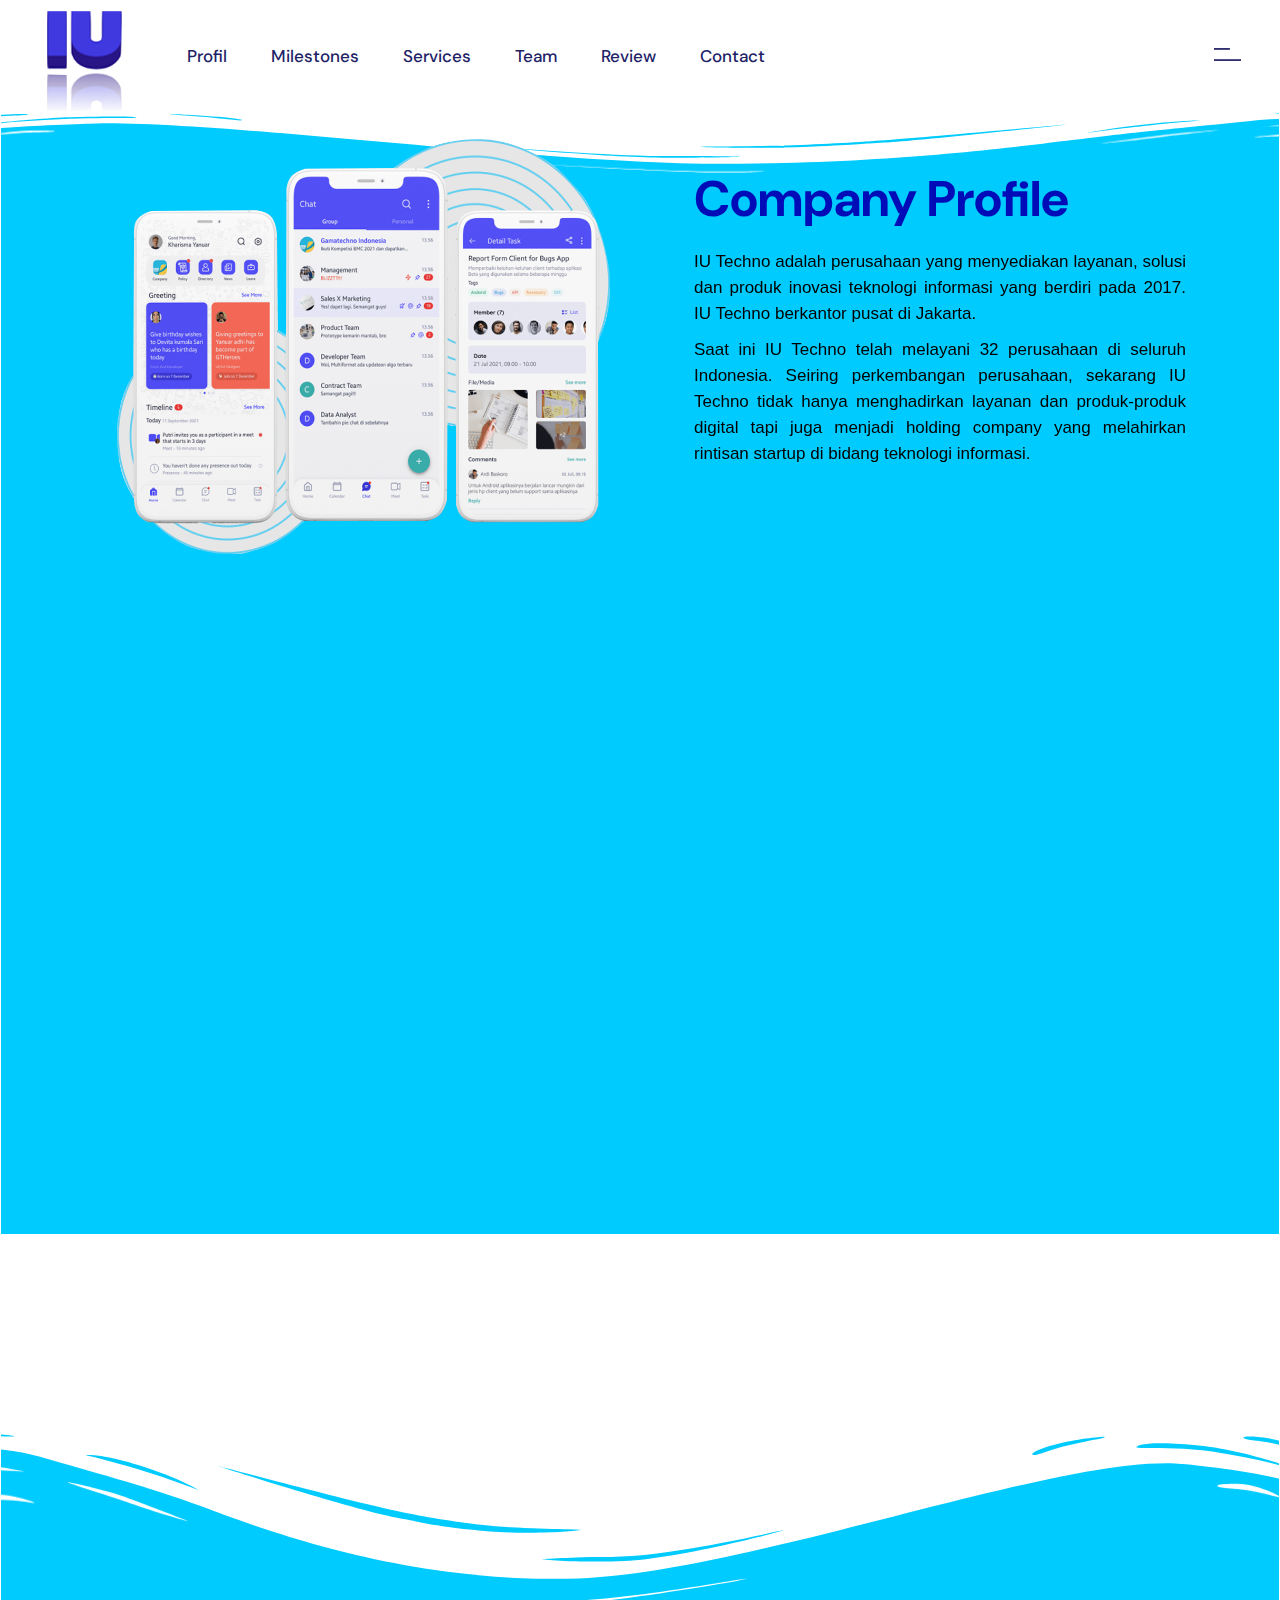
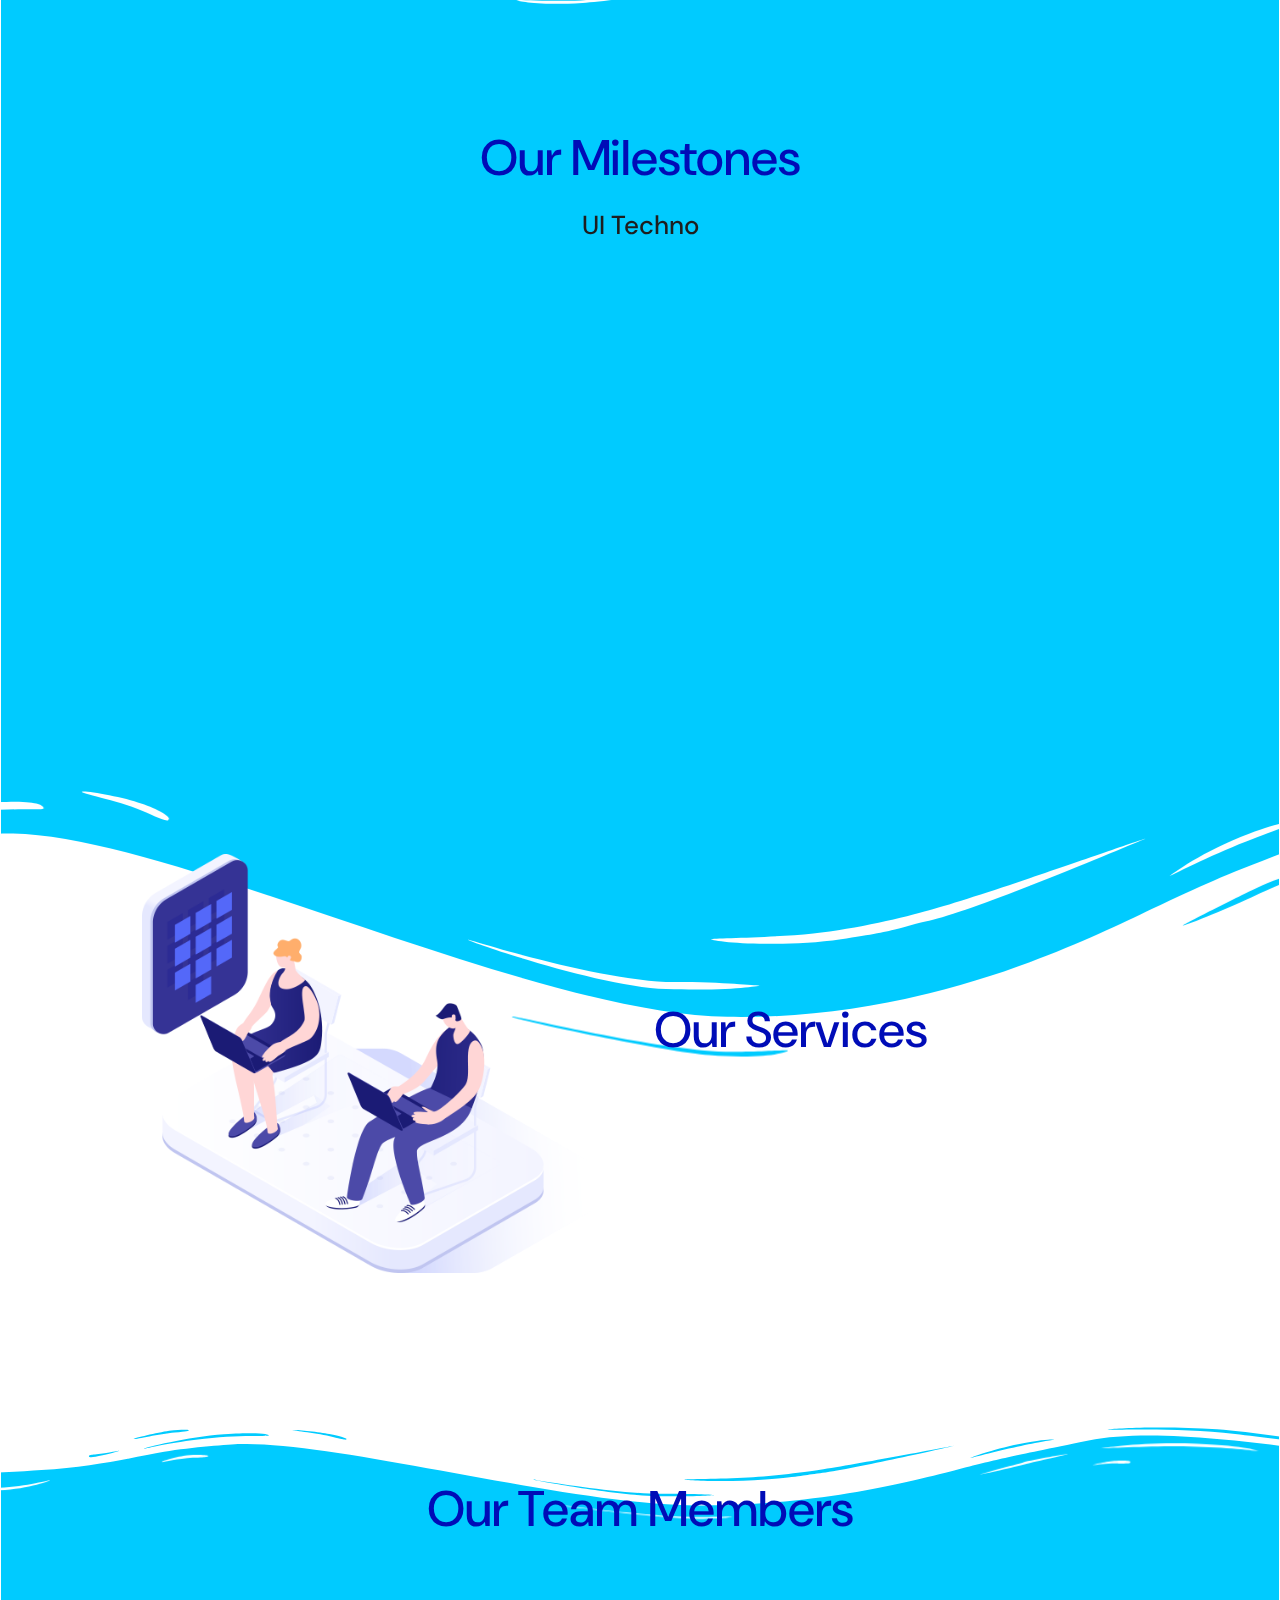
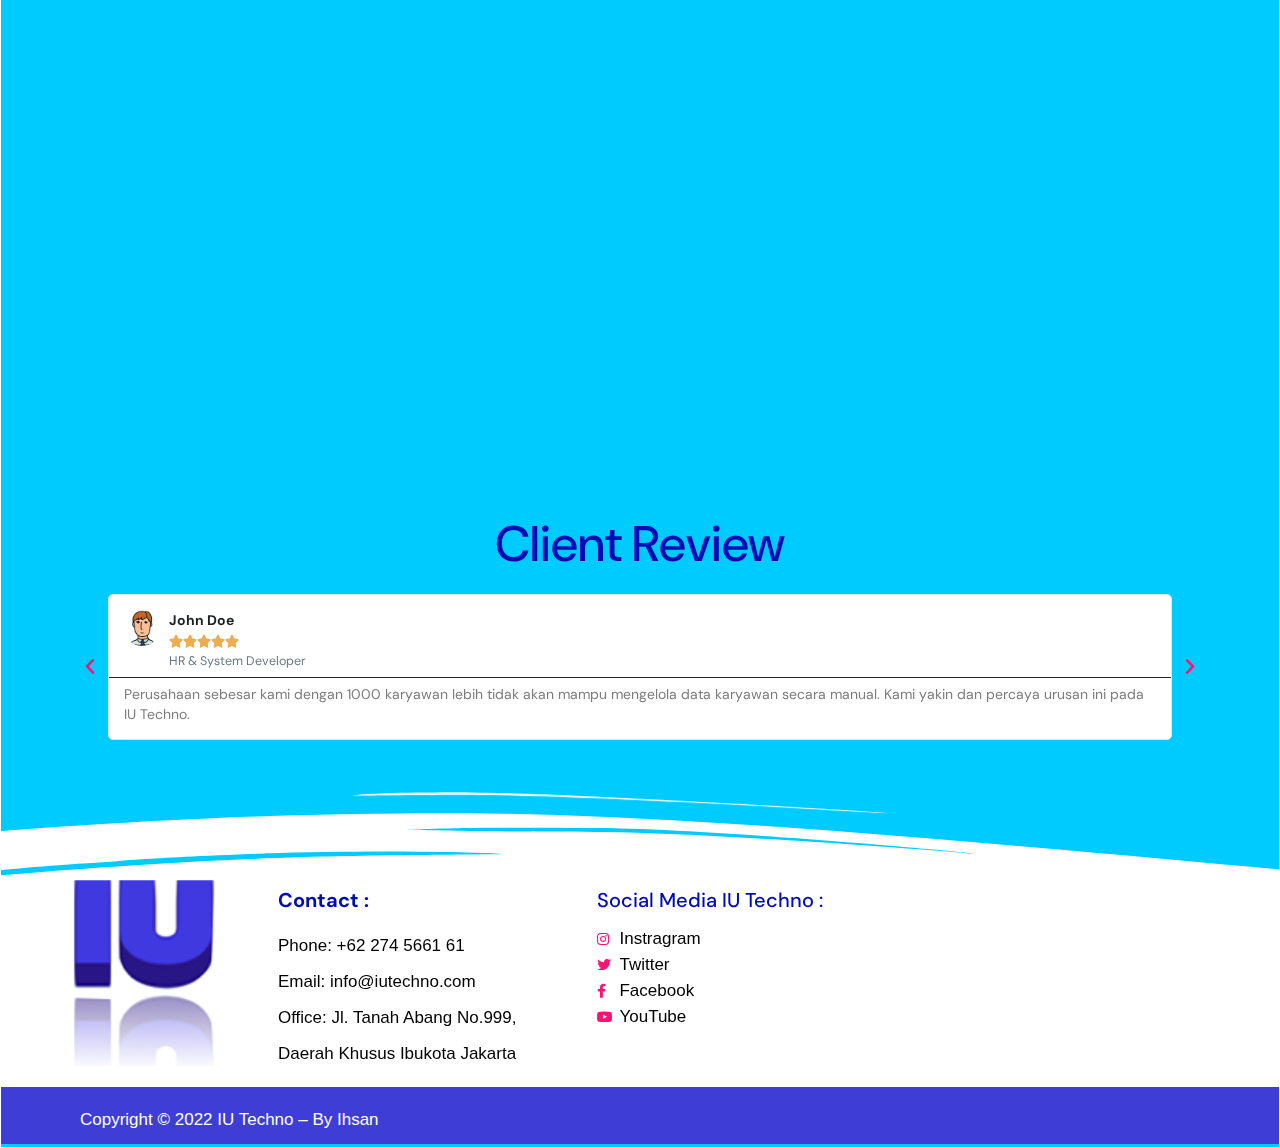
==== index.html @ bce618ed "company_profile" ====
<!DOCTYPE html>
<html lang="en-US">
<head>
	<meta charset="UTF-8">
	<meta name="viewport" content="width=device-width, initial-scale=1, user-scalable=yes">
	<link rel="profile" href="https://gmpg.org/xfn/11">

	<title>Company Profile &#8211; Moto situs Anda bisa diletakkan di sini</title>
<meta name="robots" content="max-image-preview:large">
<link rel="dns-prefetch" href="//fonts.googleapis.com">
<link rel="dns-prefetch" href="//s.w.org">
<link rel="alternate" type="application/rss+xml" title="Company Profile &raquo; Feed" href="https://ihsansq.github.io/company_profile/feed/">
<link rel="alternate" type="application/rss+xml" title="Company Profile &raquo; Comments Feed" href="https://ihsansq.github.io/company_profile/comments/feed/">
<script type="text/javascript">
window._wpemojiSettings = {"baseUrl":"https:\/\/s.w.org\/images\/core\/emoji\/14.0.0\/72x72\/","ext":".png","svgUrl":"https:\/\/s.w.org\/images\/core\/emoji\/14.0.0\/svg\/","svgExt":".svg","source":{"concatemoji":"https:\/\/ihsansq.github.io\/company_profile\/wp-includes\/js\/wp-emoji-release.min.js?ver=6.0.3"}};
/*! This file is auto-generated */
!function(e,a,t){var n,r,o,i=a.createElement("canvas"),p=i.getContext&&i.getContext("2d");function s(e,t){var a=String.fromCharCode,e=(p.clearRect(0,0,i.width,i.height),p.fillText(a.apply(this,e),0,0),i.toDataURL());return p.clearRect(0,0,i.width,i.height),p.fillText(a.apply(this,t),0,0),e===i.toDataURL()}function c(e){var t=a.createElement("script");t.src=e,t.defer=t.type="text/javascript",a.getElementsByTagName("head")[0].appendChild(t)}for(o=Array("flag","emoji"),t.supports={everything:!0,everythingExceptFlag:!0},r=0;r<o.length;r++)t.supports[o[r]]=function(e){if(!p||!p.fillText)return!1;switch(p.textBaseline="top",p.font="600 32px Arial",e){case"flag":return s([127987,65039,8205,9895,65039],[127987,65039,8203,9895,65039])?!1:!s([55356,56826,55356,56819],[55356,56826,8203,55356,56819])&&!s([55356,57332,56128,56423,56128,56418,56128,56421,56128,56430,56128,56423,56128,56447],[55356,57332,8203,56128,56423,8203,56128,56418,8203,56128,56421,8203,56128,56430,8203,56128,56423,8203,56128,56447]);case"emoji":return!s([129777,127995,8205,129778,127999],[129777,127995,8203,129778,127999])}return!1}(o[r]),t.supports.everything=t.supports.everything&&t.supports[o[r]],"flag"!==o[r]&&(t.supports.everythingExceptFlag=t.supports.everythingExceptFlag&&t.supports[o[r]]);t.supports.everythingExceptFlag=t.supports.everythingExceptFlag&&!t.supports.flag,t.DOMReady=!1,t.readyCallback=function(){t.DOMReady=!0},t.supports.everything||(n=function(){t.readyCallback()},a.addEventListener?(a.addEventListener("DOMContentLoaded",n,!1),e.addEventListener("load",n,!1)):(e.attachEvent("onload",n),a.attachEvent("onreadystatechange",function(){"complete"===a.readyState&&t.readyCallback()})),(e=t.source||{}).concatemoji?c(e.concatemoji):e.wpemoji&&e.twemoji&&(c(e.twemoji),c(e.wpemoji)))}(window,document,window._wpemojiSettings);
</script>
<style type="text/css">img.wp-smiley,
img.emoji {
	display: inline !important;
	border: none !important;
	box-shadow: none !important;
	height: 1em !important;
	width: 1em !important;
	margin: 0 0.07em !important;
	vertical-align: -0.1em !important;
	background: none !important;
	padding: 0 !important;
}</style>
	<link rel="stylesheet" id="sbi_styles-css" href="https://ihsansq.github.io/company_profile/wp-content/plugins/instagram-feed/css/sbi-styles.min.css?ver=6.0.8" type="text/css" media="all">
<link rel="stylesheet" id="wp-block-library-css" href="https://ihsansq.github.io/company_profile/wp-includes/css/dist/block-library/style.min.css?ver=6.0.3" type="text/css" media="all">
<style id="global-styles-inline-css" type="text/css">body{--wp--preset--color--black: #000000;--wp--preset--color--cyan-bluish-gray: #abb8c3;--wp--preset--color--white: #ffffff;--wp--preset--color--pale-pink: #f78da7;--wp--preset--color--vivid-red: #cf2e2e;--wp--preset--color--luminous-vivid-orange: #ff6900;--wp--preset--color--luminous-vivid-amber: #fcb900;--wp--preset--color--light-green-cyan: #7bdcb5;--wp--preset--color--vivid-green-cyan: #00d084;--wp--preset--color--pale-cyan-blue: #8ed1fc;--wp--preset--color--vivid-cyan-blue: #0693e3;--wp--preset--color--vivid-purple: #9b51e0;--wp--preset--gradient--vivid-cyan-blue-to-vivid-purple: linear-gradient(135deg,rgba(6,147,227,1) 0%,rgb(155,81,224) 100%);--wp--preset--gradient--light-green-cyan-to-vivid-green-cyan: linear-gradient(135deg,rgb(122,220,180) 0%,rgb(0,208,130) 100%);--wp--preset--gradient--luminous-vivid-amber-to-luminous-vivid-orange: linear-gradient(135deg,rgba(252,185,0,1) 0%,rgba(255,105,0,1) 100%);--wp--preset--gradient--luminous-vivid-orange-to-vivid-red: linear-gradient(135deg,rgba(255,105,0,1) 0%,rgb(207,46,46) 100%);--wp--preset--gradient--very-light-gray-to-cyan-bluish-gray: linear-gradient(135deg,rgb(238,238,238) 0%,rgb(169,184,195) 100%);--wp--preset--gradient--cool-to-warm-spectrum: linear-gradient(135deg,rgb(74,234,220) 0%,rgb(151,120,209) 20%,rgb(207,42,186) 40%,rgb(238,44,130) 60%,rgb(251,105,98) 80%,rgb(254,248,76) 100%);--wp--preset--gradient--blush-light-purple: linear-gradient(135deg,rgb(255,206,236) 0%,rgb(152,150,240) 100%);--wp--preset--gradient--blush-bordeaux: linear-gradient(135deg,rgb(254,205,165) 0%,rgb(254,45,45) 50%,rgb(107,0,62) 100%);--wp--preset--gradient--luminous-dusk: linear-gradient(135deg,rgb(255,203,112) 0%,rgb(199,81,192) 50%,rgb(65,88,208) 100%);--wp--preset--gradient--pale-ocean: linear-gradient(135deg,rgb(255,245,203) 0%,rgb(182,227,212) 50%,rgb(51,167,181) 100%);--wp--preset--gradient--electric-grass: linear-gradient(135deg,rgb(202,248,128) 0%,rgb(113,206,126) 100%);--wp--preset--gradient--midnight: linear-gradient(135deg,rgb(2,3,129) 0%,rgb(40,116,252) 100%);--wp--preset--duotone--dark-grayscale: url('#wp-duotone-dark-grayscale');--wp--preset--duotone--grayscale: url('#wp-duotone-grayscale');--wp--preset--duotone--purple-yellow: url('#wp-duotone-purple-yellow');--wp--preset--duotone--blue-red: url('#wp-duotone-blue-red');--wp--preset--duotone--midnight: url('#wp-duotone-midnight');--wp--preset--duotone--magenta-yellow: url('#wp-duotone-magenta-yellow');--wp--preset--duotone--purple-green: url('#wp-duotone-purple-green');--wp--preset--duotone--blue-orange: url('#wp-duotone-blue-orange');--wp--preset--font-size--small: 13px;--wp--preset--font-size--medium: 20px;--wp--preset--font-size--large: 36px;--wp--preset--font-size--x-large: 42px;}.has-black-color{color: var(--wp--preset--color--black) !important;}.has-cyan-bluish-gray-color{color: var(--wp--preset--color--cyan-bluish-gray) !important;}.has-white-color{color: var(--wp--preset--color--white) !important;}.has-pale-pink-color{color: var(--wp--preset--color--pale-pink) !important;}.has-vivid-red-color{color: var(--wp--preset--color--vivid-red) !important;}.has-luminous-vivid-orange-color{color: var(--wp--preset--color--luminous-vivid-orange) !important;}.has-luminous-vivid-amber-color{color: var(--wp--preset--color--luminous-vivid-amber) !important;}.has-light-green-cyan-color{color: var(--wp--preset--color--light-green-cyan) !important;}.has-vivid-green-cyan-color{color: var(--wp--preset--color--vivid-green-cyan) !important;}.has-pale-cyan-blue-color{color: var(--wp--preset--color--pale-cyan-blue) !important;}.has-vivid-cyan-blue-color{color: var(--wp--preset--color--vivid-cyan-blue) !important;}.has-vivid-purple-color{color: var(--wp--preset--color--vivid-purple) !important;}.has-black-background-color{background-color: var(--wp--preset--color--black) !important;}.has-cyan-bluish-gray-background-color{background-color: var(--wp--preset--color--cyan-bluish-gray) !important;}.has-white-background-color{background-color: var(--wp--preset--color--white) !important;}.has-pale-pink-background-color{background-color: var(--wp--preset--color--pale-pink) !important;}.has-vivid-red-background-color{background-color: var(--wp--preset--color--vivid-red) !important;}.has-luminous-vivid-orange-background-color{background-color: var(--wp--preset--color--luminous-vivid-orange) !important;}.has-luminous-vivid-amber-background-color{background-color: var(--wp--preset--color--luminous-vivid-amber) !important;}.has-light-green-cyan-background-color{background-color: var(--wp--preset--color--light-green-cyan) !important;}.has-vivid-green-cyan-background-color{background-color: var(--wp--preset--color--vivid-green-cyan) !important;}.has-pale-cyan-blue-background-color{background-color: var(--wp--preset--color--pale-cyan-blue) !important;}.has-vivid-cyan-blue-background-color{background-color: var(--wp--preset--color--vivid-cyan-blue) !important;}.has-vivid-purple-background-color{background-color: var(--wp--preset--color--vivid-purple) !important;}.has-black-border-color{border-color: var(--wp--preset--color--black) !important;}.has-cyan-bluish-gray-border-color{border-color: var(--wp--preset--color--cyan-bluish-gray) !important;}.has-white-border-color{border-color: var(--wp--preset--color--white) !important;}.has-pale-pink-border-color{border-color: var(--wp--preset--color--pale-pink) !important;}.has-vivid-red-border-color{border-color: var(--wp--preset--color--vivid-red) !important;}.has-luminous-vivid-orange-border-color{border-color: var(--wp--preset--color--luminous-vivid-orange) !important;}.has-luminous-vivid-amber-border-color{border-color: var(--wp--preset--color--luminous-vivid-amber) !important;}.has-light-green-cyan-border-color{border-color: var(--wp--preset--color--light-green-cyan) !important;}.has-vivid-green-cyan-border-color{border-color: var(--wp--preset--color--vivid-green-cyan) !important;}.has-pale-cyan-blue-border-color{border-color: var(--wp--preset--color--pale-cyan-blue) !important;}.has-vivid-cyan-blue-border-color{border-color: var(--wp--preset--color--vivid-cyan-blue) !important;}.has-vivid-purple-border-color{border-color: var(--wp--preset--color--vivid-purple) !important;}.has-vivid-cyan-blue-to-vivid-purple-gradient-background{background: var(--wp--preset--gradient--vivid-cyan-blue-to-vivid-purple) !important;}.has-light-green-cyan-to-vivid-green-cyan-gradient-background{background: var(--wp--preset--gradient--light-green-cyan-to-vivid-green-cyan) !important;}.has-luminous-vivid-amber-to-luminous-vivid-orange-gradient-background{background: var(--wp--preset--gradient--luminous-vivid-amber-to-luminous-vivid-orange) !important;}.has-luminous-vivid-orange-to-vivid-red-gradient-background{background: var(--wp--preset--gradient--luminous-vivid-orange-to-vivid-red) !important;}.has-very-light-gray-to-cyan-bluish-gray-gradient-background{background: var(--wp--preset--gradient--very-light-gray-to-cyan-bluish-gray) !important;}.has-cool-to-warm-spectrum-gradient-background{background: var(--wp--preset--gradient--cool-to-warm-spectrum) !important;}.has-blush-light-purple-gradient-background{background: var(--wp--preset--gradient--blush-light-purple) !important;}.has-blush-bordeaux-gradient-background{background: var(--wp--preset--gradient--blush-bordeaux) !important;}.has-luminous-dusk-gradient-background{background: var(--wp--preset--gradient--luminous-dusk) !important;}.has-pale-ocean-gradient-background{background: var(--wp--preset--gradient--pale-ocean) !important;}.has-electric-grass-gradient-background{background: var(--wp--preset--gradient--electric-grass) !important;}.has-midnight-gradient-background{background: var(--wp--preset--gradient--midnight) !important;}.has-small-font-size{font-size: var(--wp--preset--font-size--small) !important;}.has-medium-font-size{font-size: var(--wp--preset--font-size--medium) !important;}.has-large-font-size{font-size: var(--wp--preset--font-size--large) !important;}.has-x-large-font-size{font-size: var(--wp--preset--font-size--x-large) !important;}</style>
<link rel="stylesheet" id="swiper-css" href="https://ihsansq.github.io/company_profile/wp-content/plugins/qi-addons-for-elementor/assets/plugins/swiper/swiper.min.css?ver=6.0.3" type="text/css" media="all">
<link rel="stylesheet" id="qi-addons-for-elementor-grid-style-css" href="https://ihsansq.github.io/company_profile/wp-content/plugins/qi-addons-for-elementor/assets/css/grid.min.css?ver=6.0.3" type="text/css" media="all">
<link rel="stylesheet" id="qi-addons-for-elementor-helper-parts-style-css" href="https://ihsansq.github.io/company_profile/wp-content/plugins/qi-addons-for-elementor/assets/css/helper-parts.min.css?ver=6.0.3" type="text/css" media="all">
<link rel="stylesheet" id="qi-addons-for-elementor-style-css" href="https://ihsansq.github.io/company_profile/wp-content/plugins/qi-addons-for-elementor/assets/css/main.min.css?ver=6.0.3" type="text/css" media="all">
<link rel="stylesheet" id="perfect-scrollbar-css" href="https://ihsansq.github.io/company_profile/wp-content/plugins/qode-essential-addons/assets/plugins/perfect-scrollbar/perfect-scrollbar.css?ver=6.0.3" type="text/css" media="all">
<link rel="stylesheet" id="qode-essential-addons-style-css" href="https://ihsansq.github.io/company_profile/wp-content/plugins/qode-essential-addons/assets/css/main.min.css?ver=6.0.3" type="text/css" media="all">
<link rel="stylesheet" id="qi-google-fonts-css" href="https://fonts.googleapis.com/css?family=DM+Sans%3A400%2C500%2C600%2C700%2C300%7CDM+Sans%3A400%2C500%2C600%2C700%2C300&#038;subset=latin-ext&#038;display=swap&#038;ver=1.0.0" type="text/css" media="all">
<link rel="stylesheet" id="qi-grid-css" href="https://ihsansq.github.io/company_profile/wp-content/themes/qi/assets/css/grid.min.css?ver=6.0.3" type="text/css" media="all">
<link rel="stylesheet" id="qi-main-css" href="https://ihsansq.github.io/company_profile/wp-content/themes/qi/assets/css/main.min.css?ver=6.0.3" type="text/css" media="all">
<style id="qi-main-inline-css" type="text/css">#qodef-back-to-top .qodef-back-to-top-icon { color: #ffffff;background-color: #ff1271;border-radius: 0px;}#qodef-back-to-top:hover .qodef-back-to-top-icon { color: #ffffff;background-color: #212166;}#qodef-back-to-top .qodef-back-to-top-icon svg { width: 13px;}#qodef-page-outer, .error404 #qodef-page-outer { margin-top: -110px;}@media only screen and (max-width: 1024px) { #qodef-page-outer, .error404 #qodef-page-outer { margin-top: -100px;}}input[type="submit"], button[type="submit"], .qodef-theme-button.qodef--filled, button.qodef-theme-button.qodef--filled, #qodef-woo-page .added_to_cart, #qodef-woo-page .button, .qodef-woo-shortcode .added_to_cart, .qodef-woo-shortcode .button, .widget.woocommerce .button, .woocommerce-page div.woocommerce>.return-to-shop a, .woocommerce-account .button, #qodef-page-header .widget.woocommerce.widget_shopping_cart .buttons a, .widget.woocommerce.widget_shopping_cart .buttons a { color: #ffffff;font-family: "DM Sans";font-size: 16px;font-style: normal;font-weight: 500;letter-spacing: 0px;text-transform: none;background-color: #ff5970;border-color: #ff5970;border-width: 1px;border-style: solid;border-radius: 0px;padding: 20px 35px;}input[type="submit"]:hover, button[type="submit"]:hover, input[type="submit"]:focus, button[type="submit"]:focus, .qodef-theme-button.qodef--filled:hover, button.qodef-theme-button.qodef--filled:hover, .qodef-theme-button.qodef--filled:focus, button.qodef-theme-button.qodef--filled:focus, #qodef-woo-page .added_to_cart:hover, #qodef-woo-page .button:hover, .qodef-woo-shortcode .added_to_cart:hover, .qodef-woo-shortcode .button:hover, .widget.woocommerce .button:hover, #qodef-woo-page .added_to_cart:focus, #qodef-woo-page .button:focus, .qodef-woo-shortcode .added_to_cart:focus, .qodef-woo-shortcode .button:focus, .widget.woocommerce .button:focus, .woocommerce-page div.woocommerce>.return-to-shop a:hover, .woocommerce-page div.woocommerce>.return-to-shop a:focus, .woocommerce-account .button:hover, .woocommerce-account .button:focus, #qodef-page-header .widget.woocommerce.widget_shopping_cart .buttons a:hover, .widget.woocommerce.widget_shopping_cart .buttons a:hover { color: #ff5970;background-color: transparent;border-color: #ff5970;}.qodef-theme-button.qodef--simple, button.qodef-theme-button.qodef--simple, .qodef-woo-shortcode-product-list.qodef-item-layout--info-on-image .qodef-woo-product-inner .added_to_cart, .qodef-woo-shortcode-product-list.qodef-item-layout--info-on-image .qodef-woo-product-inner .button, #qodef-woo-page .qodef-woo-to-swap .button, #qodef-woo-page .qodef-woo-to-swap .added_to_cart { color: #212166;font-size: 17px;line-height: 33px;font-style: normal;font-weight: 500;text-decoration: underline;letter-spacing: 0px;text-transform: none;}.qodef-theme-button.qodef--simple:hover, button.qodef-theme-button.qodef--simple:hover, .qodef-woo-shortcode-product-list.qodef-item-layout--info-on-image .qodef-woo-product-inner .added_to_cart:hover, .qodef-woo-shortcode-product-list.qodef-item-layout--info-on-image .qodef-woo-product-inner .button:hover, #qodef-woo-page .qodef-woo-to-swap .button:hover, #qodef-woo-page .qodef-woo-to-swap .added_to_cart:hover, .qodef-theme-button.qodef--simple:focus, button.qodef-theme-button.qodef--simple:focus, .qodef-woo-shortcode-product-list.qodef-item-layout--info-on-image .qodef-woo-product-inner .added_to_cart:focus, .qodef-woo-shortcode-product-list.qodef-item-layout--info-on-image .qodef-woo-product-inner .button:focus, #qodef-woo-page .qodef-woo-to-swap .button:focus, #qodef-woo-page .qodef-woo-to-swap .added_to_cart:focus { color: #212166;}#qodef-page-footer-top-area { background-color: #677cf5;}#qodef-page-footer-top-area-inner { padding-top: 87px;padding-bottom: 106px;border-top-width: 0px;}#qodef-page-footer-top-area .widget { margin-bottom: 0px;}#qodef-page-footer-top-area .widget .qodef-widget-title { margin-bottom: 0px;}#qodef-page-footer-bottom-area { background-color: #677cf5;}#qodef-page-footer-bottom-area-inner { padding-top: 0px;padding-bottom: 22px;border-top-color: transparent;border-top-width: 0px;}body { background-color: #00cbff;}#qodef-page-inner { padding: 0;}@media only screen and (max-width: 1024px) { #qodef-page-inner { padding: 0;}}#qodef-page-wrapper { border-color: #ffffff;border-width: 1px;}.qodef-header--fixed-display #qodef-page-header { border-color: #ffffff;border-width: 1px;}.qodef-header-sticky { background-color: #ffffff;}.qodef-header-sticky .qodef-header-sticky-inner { border-bottom-color: #ffffff;border-bottom-width: 1px;}#qodef-page-header .qodef-header-logo-link { padding: 0px 17px 0 0 ;}.qodef-header-navigation ul li > .sub-menu { background-color: #8224e3;}#qodef-page-header .widget.woocommerce.widget_shopping_cart .widgettitle { color: #212166;font-family: "DM Sans";font-size: 17px;font-style: normal;font-weight: 500;text-decoration: none;letter-spacing: 0px;text-transform: none;}.qodef-header-navigation> ul > li > a, #qodef-page-header .widget_qode_essential_addons_icon_svg .qodef-m-text { color: #212166;font-family: "DM Sans";font-size: 17px;font-style: normal;font-weight: 500;text-decoration: none;letter-spacing: 0px;text-transform: none;padding-left: 22px;padding-right: 22px;}.qodef-header-navigation> ul > li > a:hover, .qodef-header-navigation> ul > li > a:focus { color: #ff1271;text-decoration: none;}.qodef-header-navigation> ul > li.current-menu-ancestor > a, .qodef-header-navigation> ul > li.current-menu-item > a { color: #ff1271;text-decoration: none;}.qodef-header-navigation> ul > li { margin-left: 0px;margin-right: 0px;}#qodef-side-area { background: #677cf5;text-align: center;}.qodef-side-area-opener .qodef-m-icon { color: #2f2f70;width: 27px;}.qodef-side-area-opener:hover .qodef-m-icon, .qodef-side-area-opener:focus .qodef-m-icon { color: #677cf5;}#qodef-side-area-close .qodef-m-icon { color: #ffffff;width: 20px;}#qodef-side-area-close:hover .qodef-m-icon, #qodef-side-area-close:focus .qodef-m-icon { color: #d2d2d2;}.qodef-page-title .qodef-m-content, .qodef-page-title .qodef-m-content.qodef-content-full-width { padding-top: 110px;}@media only screen and (max-width: 1024px) { .qodef-page-title .qodef-m-content, .qodef-page-title .qodef-m-content.qodef-content-full-width { padding-top: 100px;}}body { color: #7c7c7c;font-family: "DM Sans";font-size: 17px;line-height: 26px;font-style: normal;font-weight: 400;letter-spacing: 0px;text-transform: none;}.mfp-bottom-bar .mfp-counter, .mfp-bottom-bar .mfp-title { font-family: "DM Sans";font-size: 17px;line-height: 26px;font-style: normal;font-weight: 400;letter-spacing: 0px;text-transform: none;}h1, .qodef-h1 { color: #000cb7;font-family: "DM Sans";font-size: 70px;line-height: 75px;font-style: normal;font-weight: 400;letter-spacing: 0px;text-transform: none;}h2, .qodef-h2 { color: #000cb7;font-family: "DM Sans";font-size: 50px;line-height: 60px;font-style: normal;font-weight: 500;letter-spacing: 0px;text-transform: none;}#qodef-woo-page.qodef--checkout #customer_details h3, #qodef-woo-page.qodef--checkout #order_review_heading { color: #000cb7;font-family: "DM Sans";font-size: 50px;line-height: 60px;font-style: normal;font-weight: 500;letter-spacing: 0px;text-transform: none;}h4, .qodef-h4 { color: #677cf5;font-family: "DM Sans";font-size: 21px;line-height: 30px;font-style: normal;font-weight: 400;letter-spacing: 0px;text-transform: none;}h5, .qodef-h5 { color: #000cb7;font-family: "DM Sans";font-size: 20px;line-height: 26px;font-style: normal;font-weight: 500;letter-spacing: 0px;text-transform: none;}.woocommerce-page div.woocommerce .shop_table th, #qodef-woo-page.qodef--cart .shop_table td.product-name a { color: #000cb7;font-family: "DM Sans";font-size: 20px;line-height: 26px;font-style: normal;font-weight: 500;letter-spacing: 0px;text-transform: none;}#qodef-woo-page.qodef--single .woocommerce-tabs .wc-tabs li a { font-family: "DM Sans";font-size: 20px;line-height: 26px;font-style: normal;font-weight: 500;letter-spacing: 0px;text-transform: none;}h6, .qodef-h6 { color: #677cf5;font-size: 17px;line-height: 26px;font-style: normal;font-weight: 500;letter-spacing: 0px;text-transform: none;}#qodef-page-sidebar .widget.widget_recent_entries ul li a, #qodef-page-sidebar .wp-block-latest-posts li a, #qodef-page-wrapper .widget.woocommerce a .product-title, #qodef-woo-page.qodef--single .shop_attributes th, #qodef-woo-page.qodef--single .woocommerce-Reviews .woocommerce-review__author { color: #677cf5;font-size: 17px;line-height: 26px;font-style: normal;font-weight: 500;letter-spacing: 0px;text-transform: none;}a, p a { color: #7c7c7c;font-weight: 400;text-decoration: none;}a:hover, p a:hover, a:focus, p a:focus, .woocommerce-account .woocommerce-MyAccount-navigation ul li.is-active a, #qodef-woo-page.qodef--single .woocommerce-product-rating .woocommerce-review-link:hover, .qodef-page-title .qodef-breadcrumbs a:hover, #qodef-page-comments-list .qodef-comment-item .qodef-e-links a:hover { color: #677cf5;text-decoration: none;outline: none;}.qodef-header--standard #qodef-page-header { height: 110px;background-color: #ffffff;}.qodef-header--standard #qodef-page-header-inner { padding-left: 3%;padding-right: 3%;}.qodef-mobile-header--standard .qodef-mobile-header-navigation { background-color: #ffffff;}.qodef-mobile-header--standard #qodef-page-mobile-header { height: 100px;background-color: #ffffff;}.qodef-mobile-header--standard #qodef-page-mobile-header-inner { padding-left: 5%;padding-right: 5%;}.qodef-mobile-header--standard .qodef-mobile-header-navigation > ul:not(.qodef-content-grid) { padding-left: 5%;padding-right: 5%;}.qodef-mobile-header-opener { color: #000cb7;}.qodef-mobile-header-opener:hover { color: #ff1271;}.qodef-mobile-header-navigation> ul > li > a { color: #000cb7;font-family: "DM Sans";font-size: 17px;font-weight: 500;}.qodef-mobile-header-navigation> ul > li > .qodef-mobile-menu-item-icon { color: #000cb7;}.qodef-mobile-header-navigation> ul > li > a:hover, .qodef-mobile-header-navigation> ul > li > a:focus { color: #ff1271;text-decoration: none;}.qodef-mobile-header-navigation> ul > li > .qodef-mobile-menu-item-icon:hover, .qodef-mobile-header-navigation> ul > li > .qodef-mobile-menu-item-icon:focus { color: #ff1271;}.qodef-mobile-header-navigation> ul > li.current-menu-ancestor > a, .qodef-mobile-header-navigation> ul > li.current-menu-item > a { color: #677cf5;text-decoration: none;}.qodef-mobile-header-navigation> ul > li.current-menu-ancestor > .qodef-mobile-menu-item-icon, .qodef-mobile-header-navigation> ul > li.current-menu-item > .qodef-mobile-menu-item-icon { color: #677cf5;}@media only screen and (max-width: 1366px){body { font-size: 17px;line-height: 26px;}h1, .qodef-h1 { font-size: 60px;line-height: 65px;}h2, .qodef-h2 { font-size: 50px;line-height: 60px;}#qodef-woo-page.qodef--checkout #customer_details h3, #qodef-woo-page.qodef--checkout #order_review_heading { font-size: 50px;line-height: 60px;}h4, .qodef-h4 { font-size: 23px;line-height: 33px;}h5, .qodef-h5 { font-size: 20px;line-height: 26px;}#qodef-woo-page.qodef--single .woocommerce-tabs .wc-tabs li a, .woocommerce-page div.woocommerce .shop_table th, #qodef-woo-page.qodef--cart .shop_table td.product-name a { font-size: 20px;line-height: 26px;}h6, .qodef-h6 { font-size: 17px;line-height: 26px;}#qodef-page-sidebar .widget.widget_recent_entries ul li a, #qodef-page-sidebar .wp-block-latest-posts li a, #qodef-woo-page.qodef--single .shop_attributes th, #qodef-woo-page.qodef--single .woocommerce-Reviews .woocommerce-review__author { font-size: 17px;line-height: 26px;}}@media only screen and (max-width: 1024px){body { font-size: 17px;line-height: 26px;}h1, .qodef-h1 { font-size: 70px;line-height: 75px;}h2, .qodef-h2 { font-size: 50px;line-height: 60px;}#qodef-woo-page.qodef--checkout #customer_details h3, #qodef-woo-page.qodef--checkout #order_review_heading { font-size: 50px;line-height: 60px;}h4, .qodef-h4 { font-size: 21px;line-height: 30px;}h5, .qodef-h5 { font-size: 20px;line-height: 26px;}#qodef-woo-page.qodef--single .woocommerce-tabs .wc-tabs li a, .woocommerce-page div.woocommerce .shop_table th, #qodef-woo-page.qodef--cart .shop_table td.product-name a { font-size: 20px;line-height: 26px;}h6, .qodef-h6 { font-size: 17px;line-height: 26px;}#qodef-page-sidebar .widget.widget_recent_entries ul li a, #qodef-page-sidebar .wp-block-latest-posts li a, #qodef-woo-page.qodef--single .shop_attributes th, #qodef-woo-page.qodef--single .woocommerce-Reviews .woocommerce-review__author { font-size: 17px;line-height: 26px;}}@media only screen and (max-width: 768px){body { font-size: 17px;line-height: 26px;}h1, .qodef-h1 { font-size: 70px;line-height: 75px;}h2, .qodef-h2 { font-size: 50px;line-height: 60px;}#qodef-woo-page.qodef--checkout #customer_details h3, #qodef-woo-page.qodef--checkout #order_review_heading { font-size: 50px;line-height: 60px;}h4, .qodef-h4 { font-size: 21px;line-height: 30px;}h5, .qodef-h5 { font-size: 20px;line-height: 26px;}#qodef-woo-page.qodef--single .woocommerce-tabs .wc-tabs li a, .woocommerce-page div.woocommerce .shop_table th, #qodef-woo-page.qodef--cart .shop_table td.product-name a { font-size: 20px;line-height: 26px;}h6, .qodef-h6 { font-size: 17px;line-height: 26px;}#qodef-page-sidebar .widget.widget_recent_entries ul li a, #qodef-page-sidebar .wp-block-latest-posts li a, #qodef-woo-page.qodef--single .shop_attributes th, #qodef-woo-page.qodef--single .woocommerce-Reviews .woocommerce-review__author { font-size: 17px;line-height: 26px;}}@media only screen and (max-width: 680px){body { font-size: 17px;line-height: 26px;}h1, .qodef-h1 { font-size: 50px;line-height: 60px;}h2, .qodef-h2 { font-size: 40px;line-height: 50px;}#qodef-woo-page.qodef--checkout #customer_details h3, #qodef-woo-page.qodef--checkout #order_review_heading { font-size: 40px;line-height: 50px;}h4, .qodef-h4 { font-size: 21px;line-height: 30px;}h5, .qodef-h5 { font-size: 20px;line-height: 26px;}#qodef-woo-page.qodef--single .woocommerce-tabs .wc-tabs li a, .woocommerce-page div.woocommerce .shop_table th, #qodef-woo-page.qodef--cart .shop_table td.product-name a { font-size: 20px;line-height: 26px;}h6, .qodef-h6 { font-size: 17px;line-height: 26px;}#qodef-page-sidebar .widget.widget_recent_entries ul li a, #qodef-page-sidebar .wp-block-latest-posts li a, #qodef-woo-page.qodef--single .shop_attributes th, #qodef-woo-page.qodef--single .woocommerce-Reviews .woocommerce-review__author { font-size: 17px;line-height: 26px;}}</style>
<link rel="stylesheet" id="qi-style-css" href="https://ihsansq.github.io/company_profile/wp-content/themes/qi/style.css?ver=6.0.3" type="text/css" media="all">
<link rel="stylesheet" id="qode-essential-addons-elementor-css" href="https://ihsansq.github.io/company_profile/wp-content/plugins/qode-essential-addons/inc/plugins/elementor/assets/css/elementor.min.css?ver=6.0.3" type="text/css" media="all">
<link rel="stylesheet" id="elementor-icons-css" href="https://ihsansq.github.io/company_profile/wp-content/plugins/elementor/assets/lib/eicons/css/elementor-icons.min.css?ver=5.16.0" type="text/css" media="all">
<link rel="stylesheet" id="elementor-frontend-css" href="https://ihsansq.github.io/company_profile/wp-content/plugins/elementor/assets/css/frontend-lite.min.css?ver=3.7.8" type="text/css" media="all">
<link rel="stylesheet" id="elementor-post-889-css" href="https://ihsansq.github.io/company_profile/wp-content/uploads/elementor/css/post-889.css?ver=1666409288" type="text/css" media="all">
<link rel="stylesheet" id="elementor-pro-css" href="https://ihsansq.github.io/company_profile/wp-content/plugins/pro-elements/assets/css/frontend-lite.min.css?ver=3.7.3" type="text/css" media="all">
<link rel="stylesheet" id="elementor-global-css" href="https://ihsansq.github.io/company_profile/wp-content/uploads/elementor/css/global.css?ver=1666409815" type="text/css" media="all">
<link rel="stylesheet" id="elementor-post-29-css" href="https://ihsansq.github.io/company_profile/wp-content/uploads/elementor/css/post-29.css?ver=1666786064" type="text/css" media="all">
<link rel="stylesheet" id="google-fonts-1-css" href="https://fonts.googleapis.com/css?family=Roboto%3A100%2C100italic%2C200%2C200italic%2C300%2C300italic%2C400%2C400italic%2C500%2C500italic%2C600%2C600italic%2C700%2C700italic%2C800%2C800italic%2C900%2C900italic%7CRoboto+Slab%3A100%2C100italic%2C200%2C200italic%2C300%2C300italic%2C400%2C400italic%2C500%2C500italic%2C600%2C600italic%2C700%2C700italic%2C800%2C800italic%2C900%2C900italic%7CDM+Sans%3A100%2C100italic%2C200%2C200italic%2C300%2C300italic%2C400%2C400italic%2C500%2C500italic%2C600%2C600italic%2C700%2C700italic%2C800%2C800italic%2C900%2C900italic&#038;display=auto&#038;ver=6.0.3" type="text/css" media="all">
<link rel="stylesheet" id="elementor-icons-shared-0-css" href="https://ihsansq.github.io/company_profile/wp-content/plugins/elementor/assets/lib/font-awesome/css/fontawesome.min.css?ver=5.15.3" type="text/css" media="all">
<link rel="stylesheet" id="elementor-icons-fa-regular-css" href="https://ihsansq.github.io/company_profile/wp-content/plugins/elementor/assets/lib/font-awesome/css/regular.min.css?ver=5.15.3" type="text/css" media="all">
<link rel="stylesheet" id="elementor-icons-fa-solid-css" href="https://ihsansq.github.io/company_profile/wp-content/plugins/elementor/assets/lib/font-awesome/css/solid.min.css?ver=5.15.3" type="text/css" media="all">
<link rel="stylesheet" id="elementor-icons-fa-brands-css" href="https://ihsansq.github.io/company_profile/wp-content/plugins/elementor/assets/lib/font-awesome/css/brands.min.css?ver=5.15.3" type="text/css" media="all">
<script type="text/javascript" src="https://ihsansq.github.io/company_profile/wp-includes/js/jquery/jquery.min.js?ver=3.6.0" id="jquery-core-js"></script>
<script type="text/javascript" src="https://ihsansq.github.io/company_profile/wp-includes/js/jquery/jquery-migrate.min.js?ver=3.3.2" id="jquery-migrate-js"></script>
<link rel="https://api.w.org/" href="https://ihsansq.github.io/company_profile/wp-json/">
<link rel="alternate" type="application/json" href="https://ihsansq.github.io/company_profile/wp-json/wp/v2/pages/29">
<link rel="EditURI" type="application/rsd+xml" title="RSD" href="https://ihsansq.github.io/company_profile/xmlrpc.php?rsd">
<link rel="wlwmanifest" type="application/wlwmanifest+xml" href="https://ihsansq.github.io/company_profile/wp-includes/wlwmanifest.xml"> 
<meta name="generator" content="WordPress 6.0.3">
<link rel="canonical" href="https://ihsansq.github.io/company_profile/">
<link rel="shortlink" href="https://ihsansq.github.io/company_profile/">
<link rel="alternate" type="application/json+oembed" href="https://ihsansq.github.io/company_profile/wp-json/oembed/1.0/embed?url=https%3A%2F%2Fihsansq.github.io%2Fcompany_profile%2F">
<link rel="alternate" type="text/xml+oembed" href="https://ihsansq.github.io/company_profile/wp-json/oembed/1.0/embed?url=https%3A%2F%2Fihsansq.github.io%2Fcompany_profile%2F&#038;format=xml">
<style type="text/css">.recentcomments a{display:inline !important;padding:0 !important;margin:0 !important;}</style>
<link rel="icon" href="https://ihsansq.github.io/company_profile/wp-content/uploads/2022/10/iu-Favicon.png" sizes="32x32">
<link rel="icon" href="https://ihsansq.github.io/company_profile/wp-content/uploads/2022/10/iu-Favicon.png" sizes="192x192">
<link rel="apple-touch-icon" href="https://ihsansq.github.io/company_profile/wp-content/uploads/2022/10/iu-Favicon.png">
<meta name="msapplication-TileImage" content="https://ihsansq.github.io/company_profile/wp-content/uploads/2022/10/iu-Favicon.png">
</head>
<body class="home page-template page-template-qi-full-width page-template-qi-full-width-php page page-id-29 wp-embed-responsive qodef-qi--no-touch qi-addons-for-elementor-1.5.4 qodef-back-to-top--enabled qodef-content-grid-1300  qodef-content-behind-header qodef-header--standard qodef-header-appearance--sticky qodef-content--behind-header qodef-mobile-header--standard qode-essential-addons-1.4.6 theme-qi qi-1.0.10 qodef-header-standard--left qodef-search--covers-header elementor-default elementor-kit-889 elementor-page elementor-page-29" itemscope itemtype="https://schema.org/WebPage">
	<svg xmlns="http://www.w3.org/2000/svg" viewbox="0 0 0 0" width="0" height="0" focusable="false" role="none" style="visibility: hidden; position: absolute; left: -9999px; overflow: hidden;"><defs><filter id="wp-duotone-dark-grayscale"><fecolormatrix color-interpolation-filters="sRGB" type="matrix" values=" .299 .587 .114 0 0 .299 .587 .114 0 0 .299 .587 .114 0 0 .299 .587 .114 0 0 "></fecolormatrix><fecomponenttransfer color-interpolation-filters="sRGB"><fefuncr type="table" tablevalues="0 0.49803921568627"></fefuncr><fefuncg type="table" tablevalues="0 0.49803921568627"></fefuncg><fefuncb type="table" tablevalues="0 0.49803921568627"></fefuncb><fefunca type="table" tablevalues="1 1"></fefunca></fecomponenttransfer><fecomposite in2="SourceGraphic" operator="in"></fecomposite></filter></defs></svg><svg xmlns="http://www.w3.org/2000/svg" viewbox="0 0 0 0" width="0" height="0" focusable="false" role="none" style="visibility: hidden; position: absolute; left: -9999px; overflow: hidden;"><defs><filter id="wp-duotone-grayscale"><fecolormatrix color-interpolation-filters="sRGB" type="matrix" values=" .299 .587 .114 0 0 .299 .587 .114 0 0 .299 .587 .114 0 0 .299 .587 .114 0 0 "></fecolormatrix><fecomponenttransfer color-interpolation-filters="sRGB"><fefuncr type="table" tablevalues="0 1"></fefuncr><fefuncg type="table" tablevalues="0 1"></fefuncg><fefuncb type="table" tablevalues="0 1"></fefuncb><fefunca type="table" tablevalues="1 1"></fefunca></fecomponenttransfer><fecomposite in2="SourceGraphic" operator="in"></fecomposite></filter></defs></svg><svg xmlns="http://www.w3.org/2000/svg" viewbox="0 0 0 0" width="0" height="0" focusable="false" role="none" style="visibility: hidden; position: absolute; left: -9999px; overflow: hidden;"><defs><filter id="wp-duotone-purple-yellow"><fecolormatrix color-interpolation-filters="sRGB" type="matrix" values=" .299 .587 .114 0 0 .299 .587 .114 0 0 .299 .587 .114 0 0 .299 .587 .114 0 0 "></fecolormatrix><fecomponenttransfer color-interpolation-filters="sRGB"><fefuncr type="table" tablevalues="0.54901960784314 0.98823529411765"></fefuncr><fefuncg type="table" tablevalues="0 1"></fefuncg><fefuncb type="table" tablevalues="0.71764705882353 0.25490196078431"></fefuncb><fefunca type="table" tablevalues="1 1"></fefunca></fecomponenttransfer><fecomposite in2="SourceGraphic" operator="in"></fecomposite></filter></defs></svg><svg xmlns="http://www.w3.org/2000/svg" viewbox="0 0 0 0" width="0" height="0" focusable="false" role="none" style="visibility: hidden; position: absolute; left: -9999px; overflow: hidden;"><defs><filter id="wp-duotone-blue-red"><fecolormatrix color-interpolation-filters="sRGB" type="matrix" values=" .299 .587 .114 0 0 .299 .587 .114 0 0 .299 .587 .114 0 0 .299 .587 .114 0 0 "></fecolormatrix><fecomponenttransfer color-interpolation-filters="sRGB"><fefuncr type="table" tablevalues="0 1"></fefuncr><fefuncg type="table" tablevalues="0 0.27843137254902"></fefuncg><fefuncb type="table" tablevalues="0.5921568627451 0.27843137254902"></fefuncb><fefunca type="table" tablevalues="1 1"></fefunca></fecomponenttransfer><fecomposite in2="SourceGraphic" operator="in"></fecomposite></filter></defs></svg><svg xmlns="http://www.w3.org/2000/svg" viewbox="0 0 0 0" width="0" height="0" focusable="false" role="none" style="visibility: hidden; position: absolute; left: -9999px; overflow: hidden;"><defs><filter id="wp-duotone-midnight"><fecolormatrix color-interpolation-filters="sRGB" type="matrix" values=" .299 .587 .114 0 0 .299 .587 .114 0 0 .299 .587 .114 0 0 .299 .587 .114 0 0 "></fecolormatrix><fecomponenttransfer color-interpolation-filters="sRGB"><fefuncr type="table" tablevalues="0 0"></fefuncr><fefuncg type="table" tablevalues="0 0.64705882352941"></fefuncg><fefuncb type="table" tablevalues="0 1"></fefuncb><fefunca type="table" tablevalues="1 1"></fefunca></fecomponenttransfer><fecomposite in2="SourceGraphic" operator="in"></fecomposite></filter></defs></svg><svg xmlns="http://www.w3.org/2000/svg" viewbox="0 0 0 0" width="0" height="0" focusable="false" role="none" style="visibility: hidden; position: absolute; left: -9999px; overflow: hidden;"><defs><filter id="wp-duotone-magenta-yellow"><fecolormatrix color-interpolation-filters="sRGB" type="matrix" values=" .299 .587 .114 0 0 .299 .587 .114 0 0 .299 .587 .114 0 0 .299 .587 .114 0 0 "></fecolormatrix><fecomponenttransfer color-interpolation-filters="sRGB"><fefuncr type="table" tablevalues="0.78039215686275 1"></fefuncr><fefuncg type="table" tablevalues="0 0.94901960784314"></fefuncg><fefuncb type="table" tablevalues="0.35294117647059 0.47058823529412"></fefuncb><fefunca type="table" tablevalues="1 1"></fefunca></fecomponenttransfer><fecomposite in2="SourceGraphic" operator="in"></fecomposite></filter></defs></svg><svg xmlns="http://www.w3.org/2000/svg" viewbox="0 0 0 0" width="0" height="0" focusable="false" role="none" style="visibility: hidden; position: absolute; left: -9999px; overflow: hidden;"><defs><filter id="wp-duotone-purple-green"><fecolormatrix color-interpolation-filters="sRGB" type="matrix" values=" .299 .587 .114 0 0 .299 .587 .114 0 0 .299 .587 .114 0 0 .299 .587 .114 0 0 "></fecolormatrix><fecomponenttransfer color-interpolation-filters="sRGB"><fefuncr type="table" tablevalues="0.65098039215686 0.40392156862745"></fefuncr><fefuncg type="table" tablevalues="0 1"></fefuncg><fefuncb type="table" tablevalues="0.44705882352941 0.4"></fefuncb><fefunca type="table" tablevalues="1 1"></fefunca></fecomponenttransfer><fecomposite in2="SourceGraphic" operator="in"></fecomposite></filter></defs></svg><svg xmlns="http://www.w3.org/2000/svg" viewbox="0 0 0 0" width="0" height="0" focusable="false" role="none" style="visibility: hidden; position: absolute; left: -9999px; overflow: hidden;"><defs><filter id="wp-duotone-blue-orange"><fecolormatrix color-interpolation-filters="sRGB" type="matrix" values=" .299 .587 .114 0 0 .299 .587 .114 0 0 .299 .587 .114 0 0 .299 .587 .114 0 0 "></fecolormatrix><fecomponenttransfer color-interpolation-filters="sRGB"><fefuncr type="table" tablevalues="0.098039215686275 1"></fefuncr><fefuncg type="table" tablevalues="0 0.66274509803922"></fefuncg><fefuncb type="table" tablevalues="0.84705882352941 0.41960784313725"></fefuncb><fefunca type="table" tablevalues="1 1"></fefunca></fecomponenttransfer><fecomposite in2="SourceGraphic" operator="in"></fecomposite></filter></defs></svg><a class="skip-link screen-reader-text" href="#qodef-page-content">Skip to the content</a>	<div id="qodef-page-wrapper" class="">
		<header id="qodef-page-header">
		<div id="qodef-page-header-inner" class="">
		<a itemprop="url" class="qodef-header-logo-link qodef-height--not-set qodef-source--image" href="https://ihsansq.github.io/company_profile/" rel="home">
	<img width="121" height="150" src="https://ihsansq.github.io/company_profile/wp-content/uploads/2022/10/iu-logo-1.png" class="qodef-header-logo-image qodef--main" alt="logo main" itemprop="image"></a>
	<nav class="qodef-header-navigation" role="navigation" aria-label="Top Menu">
		<ul id="menu-main-menu-1" class="menu">
<li class="menu-item menu-item-type-custom menu-item-object-custom menu-item-1002"><a href="#profil"><span class="qodef-menu-item-text">Profil</span></a></li>
<li class="menu-item menu-item-type-custom menu-item-object-custom menu-item-885"><a href="#milestones"><span class="qodef-menu-item-text">Milestones</span></a></li>
<li class="menu-item menu-item-type-custom menu-item-object-custom menu-item-884"><a href="#services"><span class="qodef-menu-item-text">Services</span></a></li>
<li class="menu-item menu-item-type-custom menu-item-object-custom menu-item-882"><a href="#team"><span class="qodef-menu-item-text">Team</span></a></li>
<li class="menu-item menu-item-type-custom menu-item-object-custom menu-item-1003"><a href="#review"><span class="qodef-menu-item-text">Review</span></a></li>
<li class="menu-item menu-item-type-custom menu-item-object-custom menu-item-886"><a href="#contact"><span class="qodef-menu-item-text">Contact</span></a></li>
</ul>	</nav>
	<div class="qodef-widget-holder qodef--one">
		<div id="qode_essential_addons_side_area_opener-2" class="widget widget_qode_essential_addons_side_area_opener qodef-header-widget-area-one" data-area="header-widget-one">			<a href="javascript:void(0)" class="qodef-opener-icon qodef-m qodef-side-area-opener " aria-expanded="false" aria-label="Open the side area">
				<span class="qodef-m-icon">
					<svg version="1.1" xmlns="http://www.w3.org/2000/svg" xmlns:xlink="http://www.w3.org/1999/xlink" x="0px" y="0px" width="29px" height="14px" viewbox="0 0 29 14" style="enable-background:new 0 0 29 14;" xml:space="preserve">
<style type="text/css">.st20{fill:none;stroke:currentColor;stroke-width:2;stroke-miterlimit:10;}</style>
<line class="st20" x1="0" y1="1" x2="17.1" y2="1"></line>
<line class="st20" x1="0" y1="13" x2="29" y2="13"></line>
</svg>
				</span>
			</a>
			</div>	</div>
	</div>
	<div class="qodef-header-sticky qodef-custom-header-layout qodef-appearance--down">
	<div class="qodef-header-sticky-inner ">
		<a itemprop="url" class="qodef-header-logo-link qodef-height--not-set qodef-source--image" href="https://ihsansq.github.io/company_profile/" rel="home">
	<img width="121" height="150" src="https://ihsansq.github.io/company_profile/wp-content/uploads/2022/10/iu-logo-1.png" class="qodef-header-logo-image qodef--main" alt="logo main" itemprop="image"></a>
	<nav class="qodef-header-navigation" role="navigation" aria-label="Top Menu">
		<ul id="menu-main-menu-2" class="menu">
<li class="menu-item menu-item-type-custom menu-item-object-custom menu-item-1002"><a href="#profil"><span class="qodef-menu-item-text">Profil</span></a></li>
<li class="menu-item menu-item-type-custom menu-item-object-custom menu-item-885"><a href="#milestones"><span class="qodef-menu-item-text">Milestones</span></a></li>
<li class="menu-item menu-item-type-custom menu-item-object-custom menu-item-884"><a href="#services"><span class="qodef-menu-item-text">Services</span></a></li>
<li class="menu-item menu-item-type-custom menu-item-object-custom menu-item-882"><a href="#team"><span class="qodef-menu-item-text">Team</span></a></li>
<li class="menu-item menu-item-type-custom menu-item-object-custom menu-item-1003"><a href="#review"><span class="qodef-menu-item-text">Review</span></a></li>
<li class="menu-item menu-item-type-custom menu-item-object-custom menu-item-886"><a href="#contact"><span class="qodef-menu-item-text">Contact</span></a></li>
</ul>	</nav>
	</div>
	</div>
</header>
<header id="qodef-page-mobile-header">
		<div id="qodef-page-mobile-header-inner">
		<a itemprop="url" class="qodef-mobile-header-logo-link qodef-height--not-set qodef-source--image" href="https://ihsansq.github.io/company_profile/" rel="home">
	<img width="121" height="150" src="https://ihsansq.github.io/company_profile/wp-content/uploads/2022/10/iu-logo-1.png" class="qodef-header-logo-image qodef--main" alt="logo main" itemprop="image"></a>
	<button type="button" class="qodef-mobile-header-opener" aria-expanded="false" aria-label="Open the menu"><svg class="qodef--initial" xmlns="http://www.w3.org/2000/svg" xmlns:xlink="http://www.w3.org/1999/xlink" width="20" height="13" x="0px" y="0px" viewbox="0 0 21.3 13.7" xml:space="preserve" aria-hidden="true"><rect x="10.1" y="-9.1" transform="matrix(-1.836970e-16 1 -1 -1.836970e-16 11.5 -9.75)" width="1" height="20"></rect><rect x="10.1" y="-3.1" transform="matrix(-1.836970e-16 1 -1 -1.836970e-16 17.5 -3.75)" width="1" height="20"></rect><rect x="10.1" y="2.9" transform="matrix(-1.836970e-16 1 -1 -1.836970e-16 23.5 2.25)" width="1" height="20"></rect></svg></button>
		<nav class="qodef-mobile-header-navigation qodef-mobile-header-navigation-initial" role="navigation" aria-label="Mobile Menu">
		<ul id="menu-main-menu-3" class="">
<li class="menu-item menu-item-type-custom menu-item-object-custom menu-item-1002"><a href="#profil"><span class="qodef-menu-item-text">Profil</span></a></li>
<li class="menu-item menu-item-type-custom menu-item-object-custom menu-item-885"><a href="#milestones"><span class="qodef-menu-item-text">Milestones</span></a></li>
<li class="menu-item menu-item-type-custom menu-item-object-custom menu-item-884"><a href="#services"><span class="qodef-menu-item-text">Services</span></a></li>
<li class="menu-item menu-item-type-custom menu-item-object-custom menu-item-882"><a href="#team"><span class="qodef-menu-item-text">Team</span></a></li>
<li class="menu-item menu-item-type-custom menu-item-object-custom menu-item-1003"><a href="#review"><span class="qodef-menu-item-text">Review</span></a></li>
<li class="menu-item menu-item-type-custom menu-item-object-custom menu-item-886"><a href="#contact"><span class="qodef-menu-item-text">Contact</span></a></li>
</ul>	</nav>
	</div>
	</header>
		<div id="qodef-page-outer">
						<div id="qodef-page-inner" class="qodef-content-full-width">
<main id="qodef-page-content" class="qodef-grid qodef-layout--columns  qodef-gutter--huge">
	<div class="qodef-grid-inner">
		<div class="qodef-grid-item qodef-page-content-section">
			<div data-elementor-type="wp-page" data-elementor-id="29" class="elementor elementor-29">
									<section class="elementor-section elementor-top-section elementor-element elementor-element-076b571 elementor-section-full_width elementor-section-height-default elementor-section-height-default qodef-elementor-content-no" data-id="076b571" data-element_type="section" data-settings="{&quot;background_background&quot;:&quot;classic&quot;}">
						<div class="elementor-container elementor-column-gap-default">
					<div class="elementor-column elementor-col-100 elementor-top-column elementor-element elementor-element-baceaf7" data-id="baceaf7" data-element_type="column">
			<div class="elementor-widget-wrap">
									</div>
		</div>
							</div>
		</section>
				<section class="elementor-section elementor-top-section elementor-element elementor-element-d78910e elementor-section-boxed elementor-section-height-default elementor-section-height-default qodef-elementor-content-no" data-id="d78910e" data-element_type="section" data-settings="{&quot;shape_divider_top&quot;:&quot;wave-brush&quot;}">
					<div class="elementor-shape elementor-shape-top" data-negative="false">
			<svg xmlns="http://www.w3.org/2000/svg" viewbox="0 0 283.5 27.8" preserveaspectratio="none">
	<path class="elementor-shape-fill" d="M283.5,9.7c0,0-7.3,4.3-14,4.6c-6.8,0.3-12.6,0-20.9-1.5c-11.3-2-33.1-10.1-44.7-5.7	s-12.1,4.6-18,7.4c-6.6,3.2-20,9.6-36.6,9.3C131.6,23.5,99.5,7.2,86.3,8c-1.4,0.1-6.6,0.8-10.5,2c-3.8,1.2-9.4,3.8-17,4.7	c-3.2,0.4-8.3,1.1-14.2,0.9c-1.5-0.1-6.3-0.4-12-1.6c-5.7-1.2-11-3.1-15.8-3.7C6.5,9.2,0,10.8,0,10.8V0h283.5V9.7z M260.8,11.3	c-0.7-1-2-0.4-4.3-0.4c-2.3,0-6.1-1.2-5.8-1.1c0.3,0.1,3.1,1.5,6,1.9C259.7,12.2,261.4,12.3,260.8,11.3z M242.4,8.6	c0,0-2.4-0.2-5.6-0.9c-3.2-0.8-10.3-2.8-15.1-3.5c-8.2-1.1-15.8,0-15.1,0.1c0.8,0.1,9.6-0.6,17.6,1.1c3.3,0.7,9.3,2.2,12.4,2.7	C239.9,8.7,242.4,8.6,242.4,8.6z M185.2,8.5c1.7-0.7-13.3,4.7-18.5,6.1c-2.1,0.6-6.2,1.6-10,2c-3.9,0.4-8.9,0.4-8.8,0.5	c0,0.2,5.8,0.8,11.2,0c5.4-0.8,5.2-1.1,7.6-1.6C170.5,14.7,183.5,9.2,185.2,8.5z M199.1,6.9c0.2,0-0.8-0.4-4.8,1.1	c-4,1.5-6.7,3.5-6.9,3.7c-0.2,0.1,3.5-1.8,6.6-3C197,7.5,199,6.9,199.1,6.9z M283,6c-0.1,0.1-1.9,1.1-4.8,2.5s-6.9,2.8-6.7,2.7	c0.2,0,3.5-0.6,7.4-2.5C282.8,6.8,283.1,5.9,283,6z M31.3,11.6c0.1-0.2-1.9-0.2-4.5-1.2s-5.4-1.6-7.8-2C15,7.6,7.3,8.5,7.7,8.6	C8,8.7,15.9,8.3,20.2,9.3c2.2,0.5,2.4,0.5,5.7,1.6S31.2,11.9,31.3,11.6z M73,9.2c0.4-0.1,3.5-1.6,8.4-2.6c4.9-1.1,8.9-0.5,8.9-0.8	c0-0.3-1-0.9-6.2-0.3S72.6,9.3,73,9.2z M71.6,6.7C71.8,6.8,75,5.4,77.3,5c2.3-0.3,1.9-0.5,1.9-0.6c0-0.1-1.1-0.2-2.7,0.2	C74.8,5.1,71.4,6.6,71.6,6.7z M93.6,4.4c0.1,0.2,3.5,0.8,5.6,1.8c2.1,1,1.8,0.6,1.9,0.5c0.1-0.1-0.8-0.8-2.4-1.3	C97.1,4.8,93.5,4.2,93.6,4.4z M65.4,11.1c-0.1,0.3,0.3,0.5,1.9-0.2s2.6-1.3,2.2-1.2s-0.9,0.4-2.5,0.8C65.3,10.9,65.5,10.8,65.4,11.1	z M34.5,12.4c-0.2,0,2.1,0.8,3.3,0.9c1.2,0.1,2,0.1,2-0.2c0-0.3-0.1-0.5-1.6-0.4C36.6,12.8,34.7,12.4,34.5,12.4z M152.2,21.1	c-0.1,0.1-2.4-0.3-7.5-0.3c-5,0-13.6-2.4-17.2-3.5c-3.6-1.1,10,3.9,16.5,4.1C150.5,21.6,152.3,21,152.2,21.1z"></path>
	<path class="elementor-shape-fill" d="M269.6,18c-0.1-0.1-4.6,0.3-7.2,0c-7.3-0.7-17-3.2-16.6-2.9c0.4,0.3,13.7,3.1,17,3.3	C267.7,18.8,269.7,18,269.6,18z"></path>
	<path class="elementor-shape-fill" d="M227.4,9.8c-0.2-0.1-4.5-1-9.5-1.2c-5-0.2-12.7,0.6-12.3,0.5c0.3-0.1,5.9-1.8,13.3-1.2	S227.6,9.9,227.4,9.8z"></path>
	<path class="elementor-shape-fill" d="M204.5,13.4c-0.1-0.1,2-1,3.2-1.1c1.2-0.1,2,0,2,0.3c0,0.3-0.1,0.5-1.6,0.4	C206.4,12.9,204.6,13.5,204.5,13.4z"></path>
	<path class="elementor-shape-fill" d="M201,10.6c0-0.1-4.4,1.2-6.3,2.2c-1.9,0.9-6.2,3.1-6.1,3.1c0.1,0.1,4.2-1.6,6.3-2.6	S201,10.7,201,10.6z"></path>
	<path class="elementor-shape-fill" d="M154.5,26.7c-0.1-0.1-4.6,0.3-7.2,0c-7.3-0.7-17-3.2-16.6-2.9c0.4,0.3,13.7,3.1,17,3.3	C152.6,27.5,154.6,26.8,154.5,26.7z"></path>
	<path class="elementor-shape-fill" d="M41.9,19.3c0,0,1.2-0.3,2.9-0.1c1.7,0.2,5.8,0.9,8.2,0.7c4.2-0.4,7.4-2.7,7-2.6	c-0.4,0-4.3,2.2-8.6,1.9c-1.8-0.1-5.1-0.5-6.7-0.4S41.9,19.3,41.9,19.3z"></path>
	<path class="elementor-shape-fill" d="M75.5,12.6c0.2,0.1,2-0.8,4.3-1.1c2.3-0.2,2.1-0.3,2.1-0.5c0-0.1-1.8-0.4-3.4,0	C76.9,11.5,75.3,12.5,75.5,12.6z"></path>
	<path class="elementor-shape-fill" d="M15.6,13.2c0-0.1,4.3,0,6.7,0.5c2.4,0.5,5,1.9,5,2c0,0.1-2.7-0.8-5.1-1.4	C19.9,13.7,15.7,13.3,15.6,13.2z"></path>
</svg>		</div>
					<div class="elementor-container elementor-column-gap-default">
					<div class="elementor-column elementor-col-100 elementor-top-column elementor-element elementor-element-082fc51" data-id="082fc51" data-element_type="column">
			<div class="elementor-widget-wrap elementor-element-populated">
								<div class="elementor-element elementor-element-0e96ac5 elementor-widget elementor-widget-menu-anchor" data-id="0e96ac5" data-element_type="widget" data-widget_type="menu-anchor.default">
				<div class="elementor-widget-container">
			<style>/*! elementor - v3.7.8 - 02-10-2022 */
body.elementor-page .elementor-widget-menu-anchor{margin-bottom:0}</style>		<div id="profil" class="elementor-menu-anchor"></div>
				</div>
				</div>
				<section class="elementor-section elementor-inner-section elementor-element elementor-element-7474d98 elementor-section-boxed elementor-section-height-default elementor-section-height-default qodef-elementor-content-no" data-id="7474d98" data-element_type="section">
						<div class="elementor-container elementor-column-gap-default">
					<div class="elementor-column elementor-col-50 elementor-inner-column elementor-element elementor-element-6768863" data-id="6768863" data-element_type="column">
			<div class="elementor-widget-wrap elementor-element-populated">
								<div class="elementor-element elementor-element-aa376ff elementor-invisible elementor-widget elementor-widget-image" data-id="aa376ff" data-element_type="widget" data-settings="{&quot;_animation&quot;:&quot;fadeInLeft&quot;}" data-widget_type="image.default">
				<div class="elementor-widget-container">
			<style>/*! elementor - v3.7.8 - 02-10-2022 */
.elementor-widget-image{text-align:center}.elementor-widget-image a{display:inline-block}.elementor-widget-image a img[src$=".svg"]{width:48px}.elementor-widget-image img{vertical-align:middle;display:inline-block}</style>												<img width="934" height="786" src="https://ihsansq.github.io/company_profile/wp-content/uploads/2022/10/Untitled-1-1.png" class="attachment-large size-large" alt="" loading="lazy">															</div>
				</div>
					</div>
		</div>
				<div class="elementor-column elementor-col-50 elementor-inner-column elementor-element elementor-element-ccb05e3" data-id="ccb05e3" data-element_type="column">
			<div class="elementor-widget-wrap elementor-element-populated">
								<div class="elementor-element elementor-element-410a9c3 elementor-invisible elementor-widget elementor-widget-text-editor" data-id="410a9c3" data-element_type="widget" data-settings="{&quot;_animation&quot;:&quot;fadeInRight&quot;}" data-widget_type="text-editor.default">
				<div class="elementor-widget-container">
			<style>/*! elementor - v3.7.8 - 02-10-2022 */
.elementor-widget-text-editor.elementor-drop-cap-view-stacked .elementor-drop-cap{background-color:#818a91;color:#fff}.elementor-widget-text-editor.elementor-drop-cap-view-framed .elementor-drop-cap{color:#818a91;border:3px solid;background-color:transparent}.elementor-widget-text-editor:not(.elementor-drop-cap-view-default) .elementor-drop-cap{margin-top:8px}.elementor-widget-text-editor:not(.elementor-drop-cap-view-default) .elementor-drop-cap-letter{width:1em;height:1em}.elementor-widget-text-editor .elementor-drop-cap{float:left;text-align:center;line-height:1;font-size:50px}.elementor-widget-text-editor .elementor-drop-cap-letter{display:inline-block}</style>				<h2><strong>Company Profile</strong></h2>
<p>IU Techno adalah perusahaan yang menyediakan layanan, solusi dan produk inovasi teknologi informasi yang berdiri pada 2017. IU Techno berkantor pusat di Jakarta.</p>
<p>Saat ini IU Techno telah melayani 32 perusahaan di seluruh Indonesia. Seiring perkembangan perusahaan, sekarang IU Techno tidak hanya menghadirkan layanan dan produk-produk digital tapi juga menjadi holding company yang melahirkan rintisan startup di bidang teknologi informasi.</p>						</div>
				</div>
					</div>
		</div>
							</div>
		</section>
					</div>
		</div>
							</div>
		</section>
				<section class="elementor-section elementor-top-section elementor-element elementor-element-f4f3a0a elementor-section-boxed elementor-section-height-default elementor-section-height-default qodef-elementor-content-no" data-id="f4f3a0a" data-element_type="section">
						<div class="elementor-container elementor-column-gap-default">
					<div class="elementor-column elementor-col-100 elementor-top-column elementor-element elementor-element-16cd45d" data-id="16cd45d" data-element_type="column">
			<div class="elementor-widget-wrap elementor-element-populated">
								<div class="elementor-element elementor-element-20d0746 elementor-aspect-ratio-169 elementor-widget elementor-widget-video" data-id="20d0746" data-element_type="widget" data-settings="{&quot;youtube_url&quot;:&quot;https:\/\/www.youtube.com\/watch?v=XHOmBV4js_E&quot;,&quot;video_type&quot;:&quot;youtube&quot;,&quot;controls&quot;:&quot;yes&quot;,&quot;aspect_ratio&quot;:&quot;169&quot;}" data-widget_type="video.default">
				<div class="elementor-widget-container">
			<style>/*! elementor - v3.7.8 - 02-10-2022 */
.elementor-widget-video .elementor-widget-container{overflow:hidden;-webkit-transform:translateZ(0);transform:translateZ(0)}.elementor-widget-video .elementor-open-inline .elementor-custom-embed-image-overlay{position:absolute;top:0;left:0;width:100%;height:100%;background-size:cover;background-position:50%}.elementor-widget-video .elementor-custom-embed-image-overlay{cursor:pointer;text-align:center}.elementor-widget-video .elementor-custom-embed-image-overlay:hover .elementor-custom-embed-play i{opacity:1}.elementor-widget-video .elementor-custom-embed-image-overlay img{display:block;width:100%}.elementor-widget-video .e-hosted-video .elementor-video{-o-object-fit:cover;object-fit:cover}.e-container>.elementor-widget-video{width:var(--container-widget-width,100%)}</style>		<div class="elementor-wrapper elementor-fit-aspect-ratio elementor-open-inline">
			<div class="elementor-video"></div>		</div>
				</div>
				</div>
					</div>
		</div>
							</div>
		</section>
				<section class="elementor-section elementor-top-section elementor-element elementor-element-672336e elementor-section-boxed elementor-section-height-default elementor-section-height-default qodef-elementor-content-no elementor-invisible" data-id="672336e" data-element_type="section" data-settings="{&quot;shape_divider_bottom&quot;:&quot;wave-brush&quot;,&quot;animation&quot;:&quot;shake&quot;}">
					<div class="elementor-shape elementor-shape-bottom" data-negative="false">
			<svg xmlns="http://www.w3.org/2000/svg" viewbox="0 0 283.5 27.8" preserveaspectratio="none">
	<path class="elementor-shape-fill" d="M283.5,9.7c0,0-7.3,4.3-14,4.6c-6.8,0.3-12.6,0-20.9-1.5c-11.3-2-33.1-10.1-44.7-5.7	s-12.1,4.6-18,7.4c-6.6,3.2-20,9.6-36.6,9.3C131.6,23.5,99.5,7.2,86.3,8c-1.4,0.1-6.6,0.8-10.5,2c-3.8,1.2-9.4,3.8-17,4.7	c-3.2,0.4-8.3,1.1-14.2,0.9c-1.5-0.1-6.3-0.4-12-1.6c-5.7-1.2-11-3.1-15.8-3.7C6.5,9.2,0,10.8,0,10.8V0h283.5V9.7z M260.8,11.3	c-0.7-1-2-0.4-4.3-0.4c-2.3,0-6.1-1.2-5.8-1.1c0.3,0.1,3.1,1.5,6,1.9C259.7,12.2,261.4,12.3,260.8,11.3z M242.4,8.6	c0,0-2.4-0.2-5.6-0.9c-3.2-0.8-10.3-2.8-15.1-3.5c-8.2-1.1-15.8,0-15.1,0.1c0.8,0.1,9.6-0.6,17.6,1.1c3.3,0.7,9.3,2.2,12.4,2.7	C239.9,8.7,242.4,8.6,242.4,8.6z M185.2,8.5c1.7-0.7-13.3,4.7-18.5,6.1c-2.1,0.6-6.2,1.6-10,2c-3.9,0.4-8.9,0.4-8.8,0.5	c0,0.2,5.8,0.8,11.2,0c5.4-0.8,5.2-1.1,7.6-1.6C170.5,14.7,183.5,9.2,185.2,8.5z M199.1,6.9c0.2,0-0.8-0.4-4.8,1.1	c-4,1.5-6.7,3.5-6.9,3.7c-0.2,0.1,3.5-1.8,6.6-3C197,7.5,199,6.9,199.1,6.9z M283,6c-0.1,0.1-1.9,1.1-4.8,2.5s-6.9,2.8-6.7,2.7	c0.2,0,3.5-0.6,7.4-2.5C282.8,6.8,283.1,5.9,283,6z M31.3,11.6c0.1-0.2-1.9-0.2-4.5-1.2s-5.4-1.6-7.8-2C15,7.6,7.3,8.5,7.7,8.6	C8,8.7,15.9,8.3,20.2,9.3c2.2,0.5,2.4,0.5,5.7,1.6S31.2,11.9,31.3,11.6z M73,9.2c0.4-0.1,3.5-1.6,8.4-2.6c4.9-1.1,8.9-0.5,8.9-0.8	c0-0.3-1-0.9-6.2-0.3S72.6,9.3,73,9.2z M71.6,6.7C71.8,6.8,75,5.4,77.3,5c2.3-0.3,1.9-0.5,1.9-0.6c0-0.1-1.1-0.2-2.7,0.2	C74.8,5.1,71.4,6.6,71.6,6.7z M93.6,4.4c0.1,0.2,3.5,0.8,5.6,1.8c2.1,1,1.8,0.6,1.9,0.5c0.1-0.1-0.8-0.8-2.4-1.3	C97.1,4.8,93.5,4.2,93.6,4.4z M65.4,11.1c-0.1,0.3,0.3,0.5,1.9-0.2s2.6-1.3,2.2-1.2s-0.9,0.4-2.5,0.8C65.3,10.9,65.5,10.8,65.4,11.1	z M34.5,12.4c-0.2,0,2.1,0.8,3.3,0.9c1.2,0.1,2,0.1,2-0.2c0-0.3-0.1-0.5-1.6-0.4C36.6,12.8,34.7,12.4,34.5,12.4z M152.2,21.1	c-0.1,0.1-2.4-0.3-7.5-0.3c-5,0-13.6-2.4-17.2-3.5c-3.6-1.1,10,3.9,16.5,4.1C150.5,21.6,152.3,21,152.2,21.1z"></path>
	<path class="elementor-shape-fill" d="M269.6,18c-0.1-0.1-4.6,0.3-7.2,0c-7.3-0.7-17-3.2-16.6-2.9c0.4,0.3,13.7,3.1,17,3.3	C267.7,18.8,269.7,18,269.6,18z"></path>
	<path class="elementor-shape-fill" d="M227.4,9.8c-0.2-0.1-4.5-1-9.5-1.2c-5-0.2-12.7,0.6-12.3,0.5c0.3-0.1,5.9-1.8,13.3-1.2	S227.6,9.9,227.4,9.8z"></path>
	<path class="elementor-shape-fill" d="M204.5,13.4c-0.1-0.1,2-1,3.2-1.1c1.2-0.1,2,0,2,0.3c0,0.3-0.1,0.5-1.6,0.4	C206.4,12.9,204.6,13.5,204.5,13.4z"></path>
	<path class="elementor-shape-fill" d="M201,10.6c0-0.1-4.4,1.2-6.3,2.2c-1.9,0.9-6.2,3.1-6.1,3.1c0.1,0.1,4.2-1.6,6.3-2.6	S201,10.7,201,10.6z"></path>
	<path class="elementor-shape-fill" d="M154.5,26.7c-0.1-0.1-4.6,0.3-7.2,0c-7.3-0.7-17-3.2-16.6-2.9c0.4,0.3,13.7,3.1,17,3.3	C152.6,27.5,154.6,26.8,154.5,26.7z"></path>
	<path class="elementor-shape-fill" d="M41.9,19.3c0,0,1.2-0.3,2.9-0.1c1.7,0.2,5.8,0.9,8.2,0.7c4.2-0.4,7.4-2.7,7-2.6	c-0.4,0-4.3,2.2-8.6,1.9c-1.8-0.1-5.1-0.5-6.7-0.4S41.9,19.3,41.9,19.3z"></path>
	<path class="elementor-shape-fill" d="M75.5,12.6c0.2,0.1,2-0.8,4.3-1.1c2.3-0.2,2.1-0.3,2.1-0.5c0-0.1-1.8-0.4-3.4,0	C76.9,11.5,75.3,12.5,75.5,12.6z"></path>
	<path class="elementor-shape-fill" d="M15.6,13.2c0-0.1,4.3,0,6.7,0.5c2.4,0.5,5,1.9,5,2c0,0.1-2.7-0.8-5.1-1.4	C19.9,13.7,15.7,13.3,15.6,13.2z"></path>
</svg>		</div>
					<div class="elementor-container elementor-column-gap-default">
					<div class="elementor-column elementor-col-33 elementor-top-column elementor-element elementor-element-33f043c" data-id="33f043c" data-element_type="column">
			<div class="elementor-widget-wrap elementor-element-populated">
								<div class="elementor-element elementor-element-905d1bf elementor-widget elementor-widget-qi_addons_for_elementor_counter" data-id="905d1bf" data-element_type="widget" data-widget_type="qi_addons_for_elementor_counter.default">
				<div class="elementor-widget-container">
			<div class="qodef-shortcode qodef-m  qodef-qi-counter qodef-layout--simple  " data-end-digit="61" data-step-digit="3">
	<div class="qodef-m-digit-wrapper">
		<div class="qodef-m-digit"></div>
	</div>
		<div class="qodef-m-content">
			<h5 class="qodef-m-title">
		Karyawan	</h5>
			<div class="qodef-m-text">
		Kami memiliki karyawan yang ahli pada bidang dan pekerjaannya masing-masing	</div>
	</div>
</div>
		</div>
				</div>
					</div>
		</div>
				<div class="elementor-column elementor-col-33 elementor-top-column elementor-element elementor-element-443bf0a" data-id="443bf0a" data-element_type="column">
			<div class="elementor-widget-wrap elementor-element-populated">
								<div class="elementor-element elementor-element-900c21c elementor-widget elementor-widget-qi_addons_for_elementor_counter" data-id="900c21c" data-element_type="widget" data-widget_type="qi_addons_for_elementor_counter.default">
				<div class="elementor-widget-container">
			<div class="qodef-shortcode qodef-m  qodef-qi-counter qodef-layout--simple  " data-end-digit="32" data-step-digit="3">
	<div class="qodef-m-digit-wrapper">
		<div class="qodef-m-digit"></div>
	</div>
		<div class="qodef-m-content">
			<h5 class="qodef-m-title">
		Clients	</h5>
			<div class="qodef-m-text">
		Clients kami adalah perusahaan atau instansi diberbagai bidang seperti instansi pendidikan, instansi pemerintahan, industri dan lainnya.	</div>
	</div>
</div>
		</div>
				</div>
					</div>
		</div>
				<div class="elementor-column elementor-col-33 elementor-top-column elementor-element elementor-element-a3ff6d1" data-id="a3ff6d1" data-element_type="column">
			<div class="elementor-widget-wrap elementor-element-populated">
								<div class="elementor-element elementor-element-930d9df elementor-widget elementor-widget-qi_addons_for_elementor_counter" data-id="930d9df" data-element_type="widget" data-widget_type="qi_addons_for_elementor_counter.default">
				<div class="elementor-widget-container">
			<div class="qodef-shortcode qodef-m  qodef-qi-counter qodef-layout--simple  " data-end-digit="5" data-step-digit="1">
	<div class="qodef-m-digit-wrapper">
		<div class="qodef-m-digit"></div>
	</div>
		<div class="qodef-m-content">
			<h5 class="qodef-m-title">
		Produk	</h5>
			<div class="qodef-m-text">
		Kami telah membuat 5 produk yang telah dipakai oleh client kami berupa software berbasis mobile ataupun dekstop.	</div>
	</div>
</div>
		</div>
				</div>
					</div>
		</div>
							</div>
		</section>
				<section class="elementor-section elementor-top-section elementor-element elementor-element-c2f9b3b elementor-section-boxed elementor-section-height-default elementor-section-height-default qodef-elementor-content-no" data-id="c2f9b3b" data-element_type="section" data-settings="{&quot;background_background&quot;:&quot;classic&quot;}">
						<div class="elementor-container elementor-column-gap-default">
					<div class="elementor-column elementor-col-100 elementor-top-column elementor-element elementor-element-0dd55b5" data-id="0dd55b5" data-element_type="column">
			<div class="elementor-widget-wrap elementor-element-populated">
								<div class="elementor-element elementor-element-e385be6 elementor-widget__width-initial elementor-invisible elementor-widget elementor-widget-heading" data-id="e385be6" data-element_type="widget" data-settings="{&quot;_animation&quot;:&quot;bounceInRight&quot;}" data-widget_type="heading.default">
				<div class="elementor-widget-container">
			<style>/*! elementor - v3.7.8 - 02-10-2022 */
.elementor-heading-title{padding:0;margin:0;line-height:1}.elementor-widget-heading .elementor-heading-title[class*=elementor-size-]>a{color:inherit;font-size:inherit;line-height:inherit}.elementor-widget-heading .elementor-heading-title.elementor-size-small{font-size:15px}.elementor-widget-heading .elementor-heading-title.elementor-size-medium{font-size:19px}.elementor-widget-heading .elementor-heading-title.elementor-size-large{font-size:29px}.elementor-widget-heading .elementor-heading-title.elementor-size-xl{font-size:39px}.elementor-widget-heading .elementor-heading-title.elementor-size-xxl{font-size:59px}</style>
<h2 class="elementor-heading-title elementor-size-default">Visi</h2>		</div>
				</div>
				<div class="elementor-element elementor-element-bad73e0 elementor-align-left elementor-icon-list--layout-traditional elementor-list-item-link-full_width elementor-invisible elementor-widget elementor-widget-icon-list" data-id="bad73e0" data-element_type="widget" data-settings="{&quot;_animation&quot;:&quot;bounceInRight&quot;}" data-widget_type="icon-list.default">
				<div class="elementor-widget-container">
			<link rel="stylesheet" href="https://ihsansq.github.io/company_profile/wp-content/plugins/elementor/assets/css/widget-icon-list.min.css">		<ul class="elementor-icon-list-items">
							<li class="elementor-icon-list-item">
											<span class="elementor-icon-list-icon">
							<i aria-hidden="true" class="fas fa-check"></i>						</span>
										<span class="elementor-icon-list-text">Menjadi sebuah perusahaan teknologi informasi dan komunikasi yang mampu bersaing dalam dunia global saat ini.</span>
									</li>
								<li class="elementor-icon-list-item">
											<span class="elementor-icon-list-icon">
							<i aria-hidden="true" class="fas fa-check"></i>						</span>
										<span class="elementor-icon-list-text">Menjadi sebuah perusahaan yang mampu memberikan kontribusi baik dalam bidang penelitian teknologi informasi dan komunikasi</span>
									</li>
						</ul>
				</div>
				</div>
					</div>
		</div>
							</div>
		</section>
				<section class="elementor-section elementor-top-section elementor-element elementor-element-fc148db elementor-section-boxed elementor-section-height-default elementor-section-height-default qodef-elementor-content-no" data-id="fc148db" data-element_type="section" data-settings="{&quot;shape_divider_top&quot;:&quot;wave-brush&quot;}">
					<div class="elementor-shape elementor-shape-top" data-negative="false">
			<svg xmlns="http://www.w3.org/2000/svg" viewbox="0 0 283.5 27.8" preserveaspectratio="none">
	<path class="elementor-shape-fill" d="M283.5,9.7c0,0-7.3,4.3-14,4.6c-6.8,0.3-12.6,0-20.9-1.5c-11.3-2-33.1-10.1-44.7-5.7	s-12.1,4.6-18,7.4c-6.6,3.2-20,9.6-36.6,9.3C131.6,23.5,99.5,7.2,86.3,8c-1.4,0.1-6.6,0.8-10.5,2c-3.8,1.2-9.4,3.8-17,4.7	c-3.2,0.4-8.3,1.1-14.2,0.9c-1.5-0.1-6.3-0.4-12-1.6c-5.7-1.2-11-3.1-15.8-3.7C6.5,9.2,0,10.8,0,10.8V0h283.5V9.7z M260.8,11.3	c-0.7-1-2-0.4-4.3-0.4c-2.3,0-6.1-1.2-5.8-1.1c0.3,0.1,3.1,1.5,6,1.9C259.7,12.2,261.4,12.3,260.8,11.3z M242.4,8.6	c0,0-2.4-0.2-5.6-0.9c-3.2-0.8-10.3-2.8-15.1-3.5c-8.2-1.1-15.8,0-15.1,0.1c0.8,0.1,9.6-0.6,17.6,1.1c3.3,0.7,9.3,2.2,12.4,2.7	C239.9,8.7,242.4,8.6,242.4,8.6z M185.2,8.5c1.7-0.7-13.3,4.7-18.5,6.1c-2.1,0.6-6.2,1.6-10,2c-3.9,0.4-8.9,0.4-8.8,0.5	c0,0.2,5.8,0.8,11.2,0c5.4-0.8,5.2-1.1,7.6-1.6C170.5,14.7,183.5,9.2,185.2,8.5z M199.1,6.9c0.2,0-0.8-0.4-4.8,1.1	c-4,1.5-6.7,3.5-6.9,3.7c-0.2,0.1,3.5-1.8,6.6-3C197,7.5,199,6.9,199.1,6.9z M283,6c-0.1,0.1-1.9,1.1-4.8,2.5s-6.9,2.8-6.7,2.7	c0.2,0,3.5-0.6,7.4-2.5C282.8,6.8,283.1,5.9,283,6z M31.3,11.6c0.1-0.2-1.9-0.2-4.5-1.2s-5.4-1.6-7.8-2C15,7.6,7.3,8.5,7.7,8.6	C8,8.7,15.9,8.3,20.2,9.3c2.2,0.5,2.4,0.5,5.7,1.6S31.2,11.9,31.3,11.6z M73,9.2c0.4-0.1,3.5-1.6,8.4-2.6c4.9-1.1,8.9-0.5,8.9-0.8	c0-0.3-1-0.9-6.2-0.3S72.6,9.3,73,9.2z M71.6,6.7C71.8,6.8,75,5.4,77.3,5c2.3-0.3,1.9-0.5,1.9-0.6c0-0.1-1.1-0.2-2.7,0.2	C74.8,5.1,71.4,6.6,71.6,6.7z M93.6,4.4c0.1,0.2,3.5,0.8,5.6,1.8c2.1,1,1.8,0.6,1.9,0.5c0.1-0.1-0.8-0.8-2.4-1.3	C97.1,4.8,93.5,4.2,93.6,4.4z M65.4,11.1c-0.1,0.3,0.3,0.5,1.9-0.2s2.6-1.3,2.2-1.2s-0.9,0.4-2.5,0.8C65.3,10.9,65.5,10.8,65.4,11.1	z M34.5,12.4c-0.2,0,2.1,0.8,3.3,0.9c1.2,0.1,2,0.1,2-0.2c0-0.3-0.1-0.5-1.6-0.4C36.6,12.8,34.7,12.4,34.5,12.4z M152.2,21.1	c-0.1,0.1-2.4-0.3-7.5-0.3c-5,0-13.6-2.4-17.2-3.5c-3.6-1.1,10,3.9,16.5,4.1C150.5,21.6,152.3,21,152.2,21.1z"></path>
	<path class="elementor-shape-fill" d="M269.6,18c-0.1-0.1-4.6,0.3-7.2,0c-7.3-0.7-17-3.2-16.6-2.9c0.4,0.3,13.7,3.1,17,3.3	C267.7,18.8,269.7,18,269.6,18z"></path>
	<path class="elementor-shape-fill" d="M227.4,9.8c-0.2-0.1-4.5-1-9.5-1.2c-5-0.2-12.7,0.6-12.3,0.5c0.3-0.1,5.9-1.8,13.3-1.2	S227.6,9.9,227.4,9.8z"></path>
	<path class="elementor-shape-fill" d="M204.5,13.4c-0.1-0.1,2-1,3.2-1.1c1.2-0.1,2,0,2,0.3c0,0.3-0.1,0.5-1.6,0.4	C206.4,12.9,204.6,13.5,204.5,13.4z"></path>
	<path class="elementor-shape-fill" d="M201,10.6c0-0.1-4.4,1.2-6.3,2.2c-1.9,0.9-6.2,3.1-6.1,3.1c0.1,0.1,4.2-1.6,6.3-2.6	S201,10.7,201,10.6z"></path>
	<path class="elementor-shape-fill" d="M154.5,26.7c-0.1-0.1-4.6,0.3-7.2,0c-7.3-0.7-17-3.2-16.6-2.9c0.4,0.3,13.7,3.1,17,3.3	C152.6,27.5,154.6,26.8,154.5,26.7z"></path>
	<path class="elementor-shape-fill" d="M41.9,19.3c0,0,1.2-0.3,2.9-0.1c1.7,0.2,5.8,0.9,8.2,0.7c4.2-0.4,7.4-2.7,7-2.6	c-0.4,0-4.3,2.2-8.6,1.9c-1.8-0.1-5.1-0.5-6.7-0.4S41.9,19.3,41.9,19.3z"></path>
	<path class="elementor-shape-fill" d="M75.5,12.6c0.2,0.1,2-0.8,4.3-1.1c2.3-0.2,2.1-0.3,2.1-0.5c0-0.1-1.8-0.4-3.4,0	C76.9,11.5,75.3,12.5,75.5,12.6z"></path>
	<path class="elementor-shape-fill" d="M15.6,13.2c0-0.1,4.3,0,6.7,0.5c2.4,0.5,5,1.9,5,2c0,0.1-2.7-0.8-5.1-1.4	C19.9,13.7,15.7,13.3,15.6,13.2z"></path>
</svg>		</div>
					<div class="elementor-container elementor-column-gap-default">
					<div class="elementor-column elementor-col-100 elementor-top-column elementor-element elementor-element-3e2f1eb" data-id="3e2f1eb" data-element_type="column">
			<div class="elementor-widget-wrap elementor-element-populated">
								<div class="elementor-element elementor-element-daf2fa3 elementor-widget__width-initial elementor-invisible elementor-widget elementor-widget-heading" data-id="daf2fa3" data-element_type="widget" data-settings="{&quot;_animation&quot;:&quot;bounceInLeft&quot;,&quot;_animation_mobile&quot;:&quot;bounceInLeft&quot;}" data-widget_type="heading.default">
				<div class="elementor-widget-container">
			<h2 class="elementor-heading-title elementor-size-default">Misi</h2>		</div>
				</div>
				<div class="elementor-element elementor-element-844e96c elementor-align-right elementor-list-item-link-full_width elementor-invisible elementor-widget elementor-widget-icon-list" data-id="844e96c" data-element_type="widget" data-settings="{&quot;_animation&quot;:&quot;bounceInLeft&quot;}" data-widget_type="icon-list.default">
				<div class="elementor-widget-container">
					<ul class="elementor-icon-list-items">
							<li class="elementor-icon-list-item">
											<span class="elementor-icon-list-icon">
							<i aria-hidden="true" class="fas fa-check"></i>						</span>
										<span class="elementor-icon-list-text">Mengembangkan produk aplikasi yang mempunyai potensi recurring revenue.</span>
									</li>
								<li class="elementor-icon-list-item">
											<span class="elementor-icon-list-icon">
							<i aria-hidden="true" class="fas fa-check"></i>						</span>
										<span class="elementor-icon-list-text">Mengembangkan produk Internet of Thing (IoT) pada sektor bisnis yang terus tumbuh.</span>
									</li>
								<li class="elementor-icon-list-item">
											<span class="elementor-icon-list-icon">
							<i aria-hidden="true" class="fas fa-check"></i>						</span>
										<span class="elementor-icon-list-text">Mengembangkan kolaborasi dan sinergi dengan pelaku industri lain.</span>
									</li>
						</ul>
				</div>
				</div>
					</div>
		</div>
							</div>
		</section>
				<section class="elementor-section elementor-top-section elementor-element elementor-element-4920fa7 elementor-section-boxed elementor-section-height-default elementor-section-height-default qodef-elementor-content-no" data-id="4920fa7" data-element_type="section">
						<div class="elementor-container elementor-column-gap-default">
					<div class="elementor-column elementor-col-100 elementor-top-column elementor-element elementor-element-2273a17" data-id="2273a17" data-element_type="column">
			<div class="elementor-widget-wrap elementor-element-populated">
								<div class="elementor-element elementor-element-c37ba7a elementor-widget elementor-widget-menu-anchor" data-id="c37ba7a" data-element_type="widget" data-widget_type="menu-anchor.default">
				<div class="elementor-widget-container">
					<div id="milestones" class="elementor-menu-anchor"></div>
				</div>
				</div>
				<div class="elementor-element elementor-element-9b66c39 elementor-widget elementor-widget-spacer" data-id="9b66c39" data-element_type="widget" data-widget_type="spacer.default">
				<div class="elementor-widget-container">
			<style>/*! elementor - v3.7.8 - 02-10-2022 */
.elementor-column .elementor-spacer-inner{height:var(--spacer-size)}.e-container{--container-widget-width:100%}.e-container>.elementor-widget-spacer{width:var(--container-widget-width,var(--spacer-size));-ms-flex-item-align:stretch;align-self:stretch;-ms-flex-negative:0;flex-shrink:0}.e-container>.elementor-widget-spacer>.elementor-widget-container,.e-container>.elementor-widget-spacer>.elementor-widget-container>.elementor-spacer{height:100%}.e-container>.elementor-widget-spacer>.elementor-widget-container>.elementor-spacer>.elementor-spacer-inner{height:var(--container-widget-height,var(--spacer-size))}</style>		<div class="elementor-spacer">
			<div class="elementor-spacer-inner"></div>
		</div>
				</div>
				</div>
				<div class="elementor-element elementor-element-bb6bb9c elementor-widget elementor-widget-qi_addons_for_elementor_section_title" data-id="bb6bb9c" data-element_type="widget" data-widget_type="qi_addons_for_elementor_section_title.default">
				<div class="elementor-widget-container">
			<div class="qodef-shortcode qodef-m  qodef-qi-section-title  qodef-decoration--italic  qodef-link--underline-draw qodef-subtitle-icon--left">
						<h2 class="qodef-m-title">
		Our Milestones	</h2>
			<div class="qodef-m-text"><h3>UI Techno</h3></div>
	</div>
		</div>
				</div>
				<div class="elementor-element elementor-element-17eef8f elementor-widget elementor-widget-qi_addons_for_elementor_process" data-id="17eef8f" data-element_type="widget" data-widget_type="qi_addons_for_elementor_process.default">
				<div class="elementor-widget-container">
			<div class="qodef-shortcode qodef-m  qodef-qi-process  qodef-qi--has-appear qodef-qi-grid qodef-layout--qi-columns  qodef-col-num--4  qodef-item-layout--horizontal qodef-responsive--custom qodef-col-num--1440--4 qodef-col-num--1366--4 qodef-col-num--1024--2 qodef-col-num--768--1 qodef-col-num--680--1 qodef-col-num--480--1">
	<div class="qodef-grid-inner">
		<div class="qodef-e qodef-process-item qodef-grid-item elementor-repeater-item-b83f5f4">
	<div class="qodef-e-inner">
		<div class="qodef-e-content">
			<div class="qodef-e-icon-holder">
	<div class="qodef-e-icon">
					<span class="qodef-e-item-icon-text">
				<svg xmlns="http://www.w3.org/2000/svg" xmlns:xlink="http://www.w3.org/1999/xlink" id="Layer_1" x="0px" y="0px" width="30px" height="30px" viewbox="0 0 30 30" style="enable-background:new 0 0 30 30;" xml:space="preserve">
</svg>			</span>
			<div class="qodef-e-number">
				1.			</div>
			</div>
	<div class="qodef-e-line">
		<div class="qodef-e-line-inner"></div>
	</div>
</div>
				<h3 class="qodef-e-title">
		2017	</h3>
				<p class="qodef-e-text">
		PT. UI Techno berdiri.	</p>
		</div>
	</div>
</div>
<div class="qodef-e qodef-process-item qodef-grid-item elementor-repeater-item-20828c7">
	<div class="qodef-e-inner">
		<div class="qodef-e-content">
			<div class="qodef-e-icon-holder">
	<div class="qodef-e-icon">
					<span class="qodef-e-item-icon-text">
				<svg xmlns="http://www.w3.org/2000/svg" xmlns:xlink="http://www.w3.org/1999/xlink" id="Layer_1" x="0px" y="0px" width="30px" height="30px" viewbox="0 0 30 30" style="enable-background:new 0 0 30 30;" xml:space="preserve">
</svg>			</span>
			<div class="qodef-e-number">
				2.			</div>
			</div>
	<div class="qodef-e-line">
		<div class="qodef-e-line-inner"></div>
	</div>
</div>
				<h3 class="qodef-e-title">
		2018	</h3>
				<p class="qodef-e-text">
		Pengembangan Sistem Informasi akademik Kampus &amp; eTicketing.	</p>
		</div>
	</div>
</div>
<div class="qodef-e qodef-process-item qodef-grid-item elementor-repeater-item-868f061">
	<div class="qodef-e-inner">
		<div class="qodef-e-content">
			<div class="qodef-e-icon-holder">
	<div class="qodef-e-icon">
					<span class="qodef-e-item-icon-text">
				<svg xmlns="http://www.w3.org/2000/svg" xmlns:xlink="http://www.w3.org/1999/xlink" id="Layer_1" x="0px" y="0px" width="30px" height="30px" viewbox="0 0 30 30" style="enable-background:new 0 0 30 30;" xml:space="preserve">
</svg>			</span>
			<div class="qodef-e-number">
				3.			</div>
			</div>
	<div class="qodef-e-line">
		<div class="qodef-e-line-inner"></div>
	</div>
</div>
				<h3 class="qodef-e-title">
		2019	</h3>
				<p class="qodef-e-text">
		Pengembangan Sistem ERP untuk perusahaan	</p>
		</div>
	</div>
</div>
<div class="qodef-e qodef-process-item qodef-grid-item elementor-repeater-item-1beac6f">
	<div class="qodef-e-inner">
		<div class="qodef-e-content">
			<div class="qodef-e-icon-holder">
	<div class="qodef-e-icon">
					<span class="qodef-e-item-icon-text">
				<svg xmlns="http://www.w3.org/2000/svg" xmlns:xlink="http://www.w3.org/1999/xlink" id="Layer_1" x="0px" y="0px" width="30px" height="30px" viewbox="0 0 30 30" style="enable-background:new 0 0 30 30;" xml:space="preserve">
</svg>			</span>
			<div class="qodef-e-number">
				4.			</div>
			</div>
	<div class="qodef-e-line">
		<div class="qodef-e-line-inner"></div>
	</div>
</div>
				<h3 class="qodef-e-title">
		2022	</h3>
				<p class="qodef-e-text">
		Memperkenalkan UI Techno Smart City Solution	</p>
		</div>
	</div>
</div>
	</div>
</div>
		</div>
				</div>
					</div>
		</div>
							</div>
		</section>
				<section class="elementor-section elementor-top-section elementor-element elementor-element-7b85aba qodef-elementor-content-grid elementor-section-boxed elementor-section-height-default elementor-section-height-default" data-id="7b85aba" data-element_type="section" data-settings="{&quot;background_background&quot;:&quot;classic&quot;,&quot;shape_divider_top&quot;:&quot;wave-brush&quot;}">
					<div class="elementor-shape elementor-shape-top" data-negative="false">
			<svg xmlns="http://www.w3.org/2000/svg" viewbox="0 0 283.5 27.8" preserveaspectratio="none">
	<path class="elementor-shape-fill" d="M283.5,9.7c0,0-7.3,4.3-14,4.6c-6.8,0.3-12.6,0-20.9-1.5c-11.3-2-33.1-10.1-44.7-5.7	s-12.1,4.6-18,7.4c-6.6,3.2-20,9.6-36.6,9.3C131.6,23.5,99.5,7.2,86.3,8c-1.4,0.1-6.6,0.8-10.5,2c-3.8,1.2-9.4,3.8-17,4.7	c-3.2,0.4-8.3,1.1-14.2,0.9c-1.5-0.1-6.3-0.4-12-1.6c-5.7-1.2-11-3.1-15.8-3.7C6.5,9.2,0,10.8,0,10.8V0h283.5V9.7z M260.8,11.3	c-0.7-1-2-0.4-4.3-0.4c-2.3,0-6.1-1.2-5.8-1.1c0.3,0.1,3.1,1.5,6,1.9C259.7,12.2,261.4,12.3,260.8,11.3z M242.4,8.6	c0,0-2.4-0.2-5.6-0.9c-3.2-0.8-10.3-2.8-15.1-3.5c-8.2-1.1-15.8,0-15.1,0.1c0.8,0.1,9.6-0.6,17.6,1.1c3.3,0.7,9.3,2.2,12.4,2.7	C239.9,8.7,242.4,8.6,242.4,8.6z M185.2,8.5c1.7-0.7-13.3,4.7-18.5,6.1c-2.1,0.6-6.2,1.6-10,2c-3.9,0.4-8.9,0.4-8.8,0.5	c0,0.2,5.8,0.8,11.2,0c5.4-0.8,5.2-1.1,7.6-1.6C170.5,14.7,183.5,9.2,185.2,8.5z M199.1,6.9c0.2,0-0.8-0.4-4.8,1.1	c-4,1.5-6.7,3.5-6.9,3.7c-0.2,0.1,3.5-1.8,6.6-3C197,7.5,199,6.9,199.1,6.9z M283,6c-0.1,0.1-1.9,1.1-4.8,2.5s-6.9,2.8-6.7,2.7	c0.2,0,3.5-0.6,7.4-2.5C282.8,6.8,283.1,5.9,283,6z M31.3,11.6c0.1-0.2-1.9-0.2-4.5-1.2s-5.4-1.6-7.8-2C15,7.6,7.3,8.5,7.7,8.6	C8,8.7,15.9,8.3,20.2,9.3c2.2,0.5,2.4,0.5,5.7,1.6S31.2,11.9,31.3,11.6z M73,9.2c0.4-0.1,3.5-1.6,8.4-2.6c4.9-1.1,8.9-0.5,8.9-0.8	c0-0.3-1-0.9-6.2-0.3S72.6,9.3,73,9.2z M71.6,6.7C71.8,6.8,75,5.4,77.3,5c2.3-0.3,1.9-0.5,1.9-0.6c0-0.1-1.1-0.2-2.7,0.2	C74.8,5.1,71.4,6.6,71.6,6.7z M93.6,4.4c0.1,0.2,3.5,0.8,5.6,1.8c2.1,1,1.8,0.6,1.9,0.5c0.1-0.1-0.8-0.8-2.4-1.3	C97.1,4.8,93.5,4.2,93.6,4.4z M65.4,11.1c-0.1,0.3,0.3,0.5,1.9-0.2s2.6-1.3,2.2-1.2s-0.9,0.4-2.5,0.8C65.3,10.9,65.5,10.8,65.4,11.1	z M34.5,12.4c-0.2,0,2.1,0.8,3.3,0.9c1.2,0.1,2,0.1,2-0.2c0-0.3-0.1-0.5-1.6-0.4C36.6,12.8,34.7,12.4,34.5,12.4z M152.2,21.1	c-0.1,0.1-2.4-0.3-7.5-0.3c-5,0-13.6-2.4-17.2-3.5c-3.6-1.1,10,3.9,16.5,4.1C150.5,21.6,152.3,21,152.2,21.1z"></path>
	<path class="elementor-shape-fill" d="M269.6,18c-0.1-0.1-4.6,0.3-7.2,0c-7.3-0.7-17-3.2-16.6-2.9c0.4,0.3,13.7,3.1,17,3.3	C267.7,18.8,269.7,18,269.6,18z"></path>
	<path class="elementor-shape-fill" d="M227.4,9.8c-0.2-0.1-4.5-1-9.5-1.2c-5-0.2-12.7,0.6-12.3,0.5c0.3-0.1,5.9-1.8,13.3-1.2	S227.6,9.9,227.4,9.8z"></path>
	<path class="elementor-shape-fill" d="M204.5,13.4c-0.1-0.1,2-1,3.2-1.1c1.2-0.1,2,0,2,0.3c0,0.3-0.1,0.5-1.6,0.4	C206.4,12.9,204.6,13.5,204.5,13.4z"></path>
	<path class="elementor-shape-fill" d="M201,10.6c0-0.1-4.4,1.2-6.3,2.2c-1.9,0.9-6.2,3.1-6.1,3.1c0.1,0.1,4.2-1.6,6.3-2.6	S201,10.7,201,10.6z"></path>
	<path class="elementor-shape-fill" d="M154.5,26.7c-0.1-0.1-4.6,0.3-7.2,0c-7.3-0.7-17-3.2-16.6-2.9c0.4,0.3,13.7,3.1,17,3.3	C152.6,27.5,154.6,26.8,154.5,26.7z"></path>
	<path class="elementor-shape-fill" d="M41.9,19.3c0,0,1.2-0.3,2.9-0.1c1.7,0.2,5.8,0.9,8.2,0.7c4.2-0.4,7.4-2.7,7-2.6	c-0.4,0-4.3,2.2-8.6,1.9c-1.8-0.1-5.1-0.5-6.7-0.4S41.9,19.3,41.9,19.3z"></path>
	<path class="elementor-shape-fill" d="M75.5,12.6c0.2,0.1,2-0.8,4.3-1.1c2.3-0.2,2.1-0.3,2.1-0.5c0-0.1-1.8-0.4-3.4,0	C76.9,11.5,75.3,12.5,75.5,12.6z"></path>
	<path class="elementor-shape-fill" d="M15.6,13.2c0-0.1,4.3,0,6.7,0.5c2.4,0.5,5,1.9,5,2c0,0.1-2.7-0.8-5.1-1.4	C19.9,13.7,15.7,13.3,15.6,13.2z"></path>
</svg>		</div>
					<div class="elementor-container elementor-column-gap-default">
					<div class="elementor-column elementor-col-50 elementor-top-column elementor-element elementor-element-8c3ddd2" data-id="8c3ddd2" data-element_type="column">
			<div class="elementor-widget-wrap elementor-element-populated">
								<div class="elementor-element elementor-element-4be9b2a elementor-widget elementor-widget-menu-anchor" data-id="4be9b2a" data-element_type="widget" data-widget_type="menu-anchor.default">
				<div class="elementor-widget-container">
					<div id="services" class="elementor-menu-anchor"></div>
				</div>
				</div>
				<div class="elementor-element elementor-element-efac206 elementor-widget elementor-widget-image" data-id="efac206" data-element_type="widget" data-widget_type="image.default">
				<div class="elementor-widget-container">
															<img width="556" height="495" src="https://ihsansq.github.io/company_profile/wp-content/uploads/2020/11/h-img-08-2.png" class="attachment-full size-full" alt="a" loading="lazy">															</div>
				</div>
					</div>
		</div>
				<div class="elementor-column elementor-col-50 elementor-top-column elementor-element elementor-element-e6b99ac" data-id="e6b99ac" data-element_type="column">
			<div class="elementor-widget-wrap elementor-element-populated">
								<div class="elementor-element elementor-element-d04f3ac elementor-widget elementor-widget-text-editor" data-id="d04f3ac" data-element_type="widget" data-widget_type="text-editor.default">
				<div class="elementor-widget-container">
							<h2>Our Services</h2>						</div>
				</div>
				<div class="elementor-element elementor-element-100ff99 elementor-widget elementor-widget-qi_addons_for_elementor_progress_bar_horizontal" data-id="100ff99" data-element_type="widget" data-widget_type="qi_addons_for_elementor_progress_bar_horizontal.default">
				<div class="elementor-widget-container">
			<div class="qodef-shortcode qodef-m  qodef-qi-progress-bar-horizontal qodef-percentage--floating-above " data-active-line-color="#FF1271" data-active-line-width="4" data-inactive-line-color="#FFFFFF" data-inactive-line-width="4" data-number="75" data-percentage-type="floating-above" data-gradient-fill="no" data-rand-id="1915318476" data-gradient-start="#D9E7FA" data-gradient-end="#FCC4AF" data-text-color="#1E1E1E">
	<div class="qodef-m-inner">
		<div class="qodef-m-content">
							<h2 class="qodef-m-title">
					Website Optimization				</h2>
						<div class="qodef-m-value">
				<div class="qodef-m-value-inner"></div>
			</div>
		</div>
		<div class="qodef-m-canvas"></div>
	</div>
</div>
		</div>
				</div>
				<div class="elementor-element elementor-element-6e77f21 elementor-widget elementor-widget-qi_addons_for_elementor_progress_bar_horizontal" data-id="6e77f21" data-element_type="widget" data-widget_type="qi_addons_for_elementor_progress_bar_horizontal.default">
				<div class="elementor-widget-container">
			<div class="qodef-shortcode qodef-m  qodef-qi-progress-bar-horizontal qodef-percentage--floating-above " data-active-line-color="#FF1271" data-active-line-width="4" data-inactive-line-color="#FFFFFF" data-inactive-line-width="4" data-number="40" data-percentage-type="floating-above" data-gradient-fill="no" data-rand-id="530539398" data-gradient-start="#D9E7FA" data-gradient-end="#FCC4AF" data-text-color="#1E1E1E">
	<div class="qodef-m-inner">
		<div class="qodef-m-content">
							<h2 class="qodef-m-title">
					Digital Design				</h2>
						<div class="qodef-m-value">
				<div class="qodef-m-value-inner"></div>
			</div>
		</div>
		<div class="qodef-m-canvas"></div>
	</div>
</div>
		</div>
				</div>
				<div class="elementor-element elementor-element-86c995a elementor-widget elementor-widget-qi_addons_for_elementor_progress_bar_horizontal" data-id="86c995a" data-element_type="widget" data-widget_type="qi_addons_for_elementor_progress_bar_horizontal.default">
				<div class="elementor-widget-container">
			<div class="qodef-shortcode qodef-m  qodef-qi-progress-bar-horizontal qodef-percentage--floating-above " data-active-line-color="#FF1271" data-active-line-width="4" data-inactive-line-color="#FFFFFF" data-inactive-line-width="4" data-number="53" data-percentage-type="floating-above" data-gradient-fill="no" data-rand-id="2118817843" data-gradient-start="#D9E7FA" data-gradient-end="#FCC4AF" data-text-color="#1E1E1E">
	<div class="qodef-m-inner">
		<div class="qodef-m-content">
							<h2 class="qodef-m-title">
					Rendering				</h2>
						<div class="qodef-m-value">
				<div class="qodef-m-value-inner"></div>
			</div>
		</div>
		<div class="qodef-m-canvas"></div>
	</div>
</div>
		</div>
				</div>
				<div class="elementor-element elementor-element-7d25157 elementor-widget elementor-widget-qi_addons_for_elementor_progress_bar_horizontal" data-id="7d25157" data-element_type="widget" data-widget_type="qi_addons_for_elementor_progress_bar_horizontal.default">
				<div class="elementor-widget-container">
			<div class="qodef-shortcode qodef-m  qodef-qi-progress-bar-horizontal qodef-percentage--floating-above " data-active-line-color="#FF1271" data-active-line-width="4" data-inactive-line-color="#FFFFFF" data-inactive-line-width="4" data-number="67" data-percentage-type="floating-above" data-gradient-fill="no" data-rand-id="1775465744" data-gradient-start="#D9E7FA" data-gradient-end="#FCC4AF" data-text-color="#1E1E1E">
	<div class="qodef-m-inner">
		<div class="qodef-m-content">
							<h2 class="qodef-m-title">
					Email marketing				</h2>
						<div class="qodef-m-value">
				<div class="qodef-m-value-inner"></div>
			</div>
		</div>
		<div class="qodef-m-canvas"></div>
	</div>
</div>
		</div>
				</div>
					</div>
		</div>
							</div>
		</section>
				<section class="elementor-section elementor-top-section elementor-element elementor-element-a036fe2 elementor-section-boxed elementor-section-height-default elementor-section-height-default qodef-elementor-content-no" data-id="a036fe2" data-element_type="section" data-settings="{&quot;shape_divider_top&quot;:&quot;wave-brush&quot;}">
					<div class="elementor-shape elementor-shape-top" data-negative="false">
			<svg xmlns="http://www.w3.org/2000/svg" viewbox="0 0 283.5 27.8" preserveaspectratio="none">
	<path class="elementor-shape-fill" d="M283.5,9.7c0,0-7.3,4.3-14,4.6c-6.8,0.3-12.6,0-20.9-1.5c-11.3-2-33.1-10.1-44.7-5.7	s-12.1,4.6-18,7.4c-6.6,3.2-20,9.6-36.6,9.3C131.6,23.5,99.5,7.2,86.3,8c-1.4,0.1-6.6,0.8-10.5,2c-3.8,1.2-9.4,3.8-17,4.7	c-3.2,0.4-8.3,1.1-14.2,0.9c-1.5-0.1-6.3-0.4-12-1.6c-5.7-1.2-11-3.1-15.8-3.7C6.5,9.2,0,10.8,0,10.8V0h283.5V9.7z M260.8,11.3	c-0.7-1-2-0.4-4.3-0.4c-2.3,0-6.1-1.2-5.8-1.1c0.3,0.1,3.1,1.5,6,1.9C259.7,12.2,261.4,12.3,260.8,11.3z M242.4,8.6	c0,0-2.4-0.2-5.6-0.9c-3.2-0.8-10.3-2.8-15.1-3.5c-8.2-1.1-15.8,0-15.1,0.1c0.8,0.1,9.6-0.6,17.6,1.1c3.3,0.7,9.3,2.2,12.4,2.7	C239.9,8.7,242.4,8.6,242.4,8.6z M185.2,8.5c1.7-0.7-13.3,4.7-18.5,6.1c-2.1,0.6-6.2,1.6-10,2c-3.9,0.4-8.9,0.4-8.8,0.5	c0,0.2,5.8,0.8,11.2,0c5.4-0.8,5.2-1.1,7.6-1.6C170.5,14.7,183.5,9.2,185.2,8.5z M199.1,6.9c0.2,0-0.8-0.4-4.8,1.1	c-4,1.5-6.7,3.5-6.9,3.7c-0.2,0.1,3.5-1.8,6.6-3C197,7.5,199,6.9,199.1,6.9z M283,6c-0.1,0.1-1.9,1.1-4.8,2.5s-6.9,2.8-6.7,2.7	c0.2,0,3.5-0.6,7.4-2.5C282.8,6.8,283.1,5.9,283,6z M31.3,11.6c0.1-0.2-1.9-0.2-4.5-1.2s-5.4-1.6-7.8-2C15,7.6,7.3,8.5,7.7,8.6	C8,8.7,15.9,8.3,20.2,9.3c2.2,0.5,2.4,0.5,5.7,1.6S31.2,11.9,31.3,11.6z M73,9.2c0.4-0.1,3.5-1.6,8.4-2.6c4.9-1.1,8.9-0.5,8.9-0.8	c0-0.3-1-0.9-6.2-0.3S72.6,9.3,73,9.2z M71.6,6.7C71.8,6.8,75,5.4,77.3,5c2.3-0.3,1.9-0.5,1.9-0.6c0-0.1-1.1-0.2-2.7,0.2	C74.8,5.1,71.4,6.6,71.6,6.7z M93.6,4.4c0.1,0.2,3.5,0.8,5.6,1.8c2.1,1,1.8,0.6,1.9,0.5c0.1-0.1-0.8-0.8-2.4-1.3	C97.1,4.8,93.5,4.2,93.6,4.4z M65.4,11.1c-0.1,0.3,0.3,0.5,1.9-0.2s2.6-1.3,2.2-1.2s-0.9,0.4-2.5,0.8C65.3,10.9,65.5,10.8,65.4,11.1	z M34.5,12.4c-0.2,0,2.1,0.8,3.3,0.9c1.2,0.1,2,0.1,2-0.2c0-0.3-0.1-0.5-1.6-0.4C36.6,12.8,34.7,12.4,34.5,12.4z M152.2,21.1	c-0.1,0.1-2.4-0.3-7.5-0.3c-5,0-13.6-2.4-17.2-3.5c-3.6-1.1,10,3.9,16.5,4.1C150.5,21.6,152.3,21,152.2,21.1z"></path>
	<path class="elementor-shape-fill" d="M269.6,18c-0.1-0.1-4.6,0.3-7.2,0c-7.3-0.7-17-3.2-16.6-2.9c0.4,0.3,13.7,3.1,17,3.3	C267.7,18.8,269.7,18,269.6,18z"></path>
	<path class="elementor-shape-fill" d="M227.4,9.8c-0.2-0.1-4.5-1-9.5-1.2c-5-0.2-12.7,0.6-12.3,0.5c0.3-0.1,5.9-1.8,13.3-1.2	S227.6,9.9,227.4,9.8z"></path>
	<path class="elementor-shape-fill" d="M204.5,13.4c-0.1-0.1,2-1,3.2-1.1c1.2-0.1,2,0,2,0.3c0,0.3-0.1,0.5-1.6,0.4	C206.4,12.9,204.6,13.5,204.5,13.4z"></path>
	<path class="elementor-shape-fill" d="M201,10.6c0-0.1-4.4,1.2-6.3,2.2c-1.9,0.9-6.2,3.1-6.1,3.1c0.1,0.1,4.2-1.6,6.3-2.6	S201,10.7,201,10.6z"></path>
	<path class="elementor-shape-fill" d="M154.5,26.7c-0.1-0.1-4.6,0.3-7.2,0c-7.3-0.7-17-3.2-16.6-2.9c0.4,0.3,13.7,3.1,17,3.3	C152.6,27.5,154.6,26.8,154.5,26.7z"></path>
	<path class="elementor-shape-fill" d="M41.9,19.3c0,0,1.2-0.3,2.9-0.1c1.7,0.2,5.8,0.9,8.2,0.7c4.2-0.4,7.4-2.7,7-2.6	c-0.4,0-4.3,2.2-8.6,1.9c-1.8-0.1-5.1-0.5-6.7-0.4S41.9,19.3,41.9,19.3z"></path>
	<path class="elementor-shape-fill" d="M75.5,12.6c0.2,0.1,2-0.8,4.3-1.1c2.3-0.2,2.1-0.3,2.1-0.5c0-0.1-1.8-0.4-3.4,0	C76.9,11.5,75.3,12.5,75.5,12.6z"></path>
	<path class="elementor-shape-fill" d="M15.6,13.2c0-0.1,4.3,0,6.7,0.5c2.4,0.5,5,1.9,5,2c0,0.1-2.7-0.8-5.1-1.4	C19.9,13.7,15.7,13.3,15.6,13.2z"></path>
</svg>		</div>
					<div class="elementor-container elementor-column-gap-default">
					<div class="elementor-column elementor-col-100 elementor-top-column elementor-element elementor-element-40f1ed0" data-id="40f1ed0" data-element_type="column">
			<div class="elementor-widget-wrap elementor-element-populated">
								<div class="elementor-element elementor-element-be1abd1 elementor-widget elementor-widget-menu-anchor" data-id="be1abd1" data-element_type="widget" data-widget_type="menu-anchor.default">
				<div class="elementor-widget-container">
					<div id="team" class="elementor-menu-anchor"></div>
				</div>
				</div>
				<div class="elementor-element elementor-element-8ce8b33 elementor-widget elementor-widget-qi_addons_for_elementor_section_title" data-id="8ce8b33" data-element_type="widget" data-widget_type="qi_addons_for_elementor_section_title.default">
				<div class="elementor-widget-container">
			<div class="qodef-shortcode qodef-m  qodef-qi-section-title  qodef-decoration--italic  qodef-link--underline-draw qodef-subtitle-icon--left">
						<h2 class="qodef-m-title">
		Our Team Members	</h2>
			</div>
		</div>
				</div>
					</div>
		</div>
							</div>
		</section>
				<section class="elementor-section elementor-top-section elementor-element elementor-element-3be1e4d qodef-elementor-content-grid elementor-section-boxed elementor-section-height-default elementor-section-height-default" data-id="3be1e4d" data-element_type="section">
						<div class="elementor-container elementor-column-gap-default">
					<div class="elementor-column elementor-col-25 elementor-top-column elementor-element elementor-element-f60da57" data-id="f60da57" data-element_type="column">
			<div class="elementor-widget-wrap elementor-element-populated">
								<div class="elementor-element elementor-element-f0648b2 elementor-invisible elementor-widget elementor-widget-qi_addons_for_elementor_team_member" data-id="f0648b2" data-element_type="widget" data-settings="{&quot;_animation&quot;:&quot;rubberBand&quot;}" data-widget_type="qi_addons_for_elementor_team_member.default">
				<div class="elementor-widget-container">
			<div class="qodef-shortcode qodef-m  qodef-qi-team-member qodef-item-layout--info-below ">
	<div class="qodef-m-inner">
		<div class="qodef-m-image">
				<div class="qodef-m-media-image">
		<img width="800" height="1123" src="https://ihsansq.github.io/company_profile/wp-content/uploads/2020/11/h-team-01-2.jpg" class="attachment-full size-full" alt="a" loading="lazy">	</div>
		</div>
		<div class="qodef-m-content">
				<h5 itemprop="name" class="qodef-m-title">
		Ahmad Afif	</h5>
					<p class="qodef-m-role">Director</p>
				<div class="qodef-m-social-icons">
							<a class="qodef-e-social-icon-link" itemprop="url" href="https://twitter.com/" target="_blank">
								<span class="qodef-e-social-icon">
					<i aria-hidden="true" class="fab fa-twitter"></i>				</span>
									</a>
										<a class="qodef-e-social-icon-link" itemprop="url" href="https://www.pinterest.com/" target="_blank">
								<span class="qodef-e-social-icon">
					<i aria-hidden="true" class="fab fa-pinterest"></i>				</span>
									</a>
										<a class="qodef-e-social-icon-link" itemprop="url" href="https://www.instagram.com/" target="_blank">
								<span class="qodef-e-social-icon">
					<i aria-hidden="true" class="fab fa-instagram"></i>				</span>
									</a>
						</div>
		</div>
	</div>
</div>
		</div>
				</div>
					</div>
		</div>
				<div class="elementor-column elementor-col-25 elementor-top-column elementor-element elementor-element-d8b29af" data-id="d8b29af" data-element_type="column">
			<div class="elementor-widget-wrap elementor-element-populated">
								<div class="elementor-element elementor-element-e1c5698 elementor-invisible elementor-widget elementor-widget-qi_addons_for_elementor_team_member" data-id="e1c5698" data-element_type="widget" data-settings="{&quot;_animation&quot;:&quot;jello&quot;}" data-widget_type="qi_addons_for_elementor_team_member.default">
				<div class="elementor-widget-container">
			<div class="qodef-shortcode qodef-m  qodef-qi-team-member qodef-item-layout--info-below ">
	<div class="qodef-m-inner">
		<div class="qodef-m-image">
				<div class="qodef-m-media-image">
		<img width="800" height="1123" src="https://ihsansq.github.io/company_profile/wp-content/uploads/2020/11/h-team-02-2.jpg" class="attachment-full size-full" alt="a" loading="lazy">	</div>
		</div>
		<div class="qodef-m-content">
				<h5 itemprop="name" class="qodef-m-title">
		Fred Williams	</h5>
					<p class="qodef-m-role">PR Manager</p>
				<div class="qodef-m-social-icons">
							<a class="qodef-e-social-icon-link" itemprop="url" href="https://twitter.com/" target="_blank">
								<span class="qodef-e-social-icon">
					<i aria-hidden="true" class="fab fa-twitter"></i>				</span>
									</a>
										<a class="qodef-e-social-icon-link" itemprop="url" href="https://www.pinterest.com/" target="_blank">
								<span class="qodef-e-social-icon">
					<i aria-hidden="true" class="fab fa-pinterest"></i>				</span>
									</a>
										<a class="qodef-e-social-icon-link" itemprop="url" href="https://www.instagram.com/" target="_blank">
								<span class="qodef-e-social-icon">
					<i aria-hidden="true" class="fab fa-instagram"></i>				</span>
									</a>
						</div>
		</div>
	</div>
</div>
		</div>
				</div>
					</div>
		</div>
				<div class="elementor-column elementor-col-25 elementor-top-column elementor-element elementor-element-f1502ea" data-id="f1502ea" data-element_type="column">
			<div class="elementor-widget-wrap elementor-element-populated">
								<div class="elementor-element elementor-element-cdb226f elementor-invisible elementor-widget elementor-widget-qi_addons_for_elementor_team_member" data-id="cdb226f" data-element_type="widget" data-settings="{&quot;_animation&quot;:&quot;rubberBand&quot;}" data-widget_type="qi_addons_for_elementor_team_member.default">
				<div class="elementor-widget-container">
			<div class="qodef-shortcode qodef-m  qodef-qi-team-member qodef-item-layout--info-below ">
	<div class="qodef-m-inner">
		<div class="qodef-m-image">
				<div class="qodef-m-media-image">
		<img width="800" height="1123" src="https://ihsansq.github.io/company_profile/wp-content/uploads/2020/11/h-team-03-2.jpg" class="attachment-full size-full" alt="a" loading="lazy">	</div>
		</div>
		<div class="qodef-m-content">
				<h5 itemprop="name" class="qodef-m-title">
		Asty Dian	</h5>
					<p class="qodef-m-role">Sales & Marketing</p>
				<div class="qodef-m-social-icons">
							<a class="qodef-e-social-icon-link" itemprop="url" href="https://twitter.com/" target="_blank">
								<span class="qodef-e-social-icon">
					<i aria-hidden="true" class="fab fa-twitter"></i>				</span>
									</a>
										<a class="qodef-e-social-icon-link" itemprop="url" href="https://www.pinterest.com/" target="_blank">
								<span class="qodef-e-social-icon">
					<i aria-hidden="true" class="fab fa-pinterest"></i>				</span>
									</a>
										<a class="qodef-e-social-icon-link" itemprop="url" href="https://www.instagram.com/" target="_blank">
								<span class="qodef-e-social-icon">
					<i aria-hidden="true" class="fab fa-instagram"></i>				</span>
									</a>
						</div>
		</div>
	</div>
</div>
		</div>
				</div>
					</div>
		</div>
				<div class="elementor-column elementor-col-25 elementor-top-column elementor-element elementor-element-13207c6" data-id="13207c6" data-element_type="column">
			<div class="elementor-widget-wrap elementor-element-populated">
								<div class="elementor-element elementor-element-b1e2d6d elementor-invisible elementor-widget elementor-widget-qi_addons_for_elementor_team_member" data-id="b1e2d6d" data-element_type="widget" data-settings="{&quot;_animation&quot;:&quot;jello&quot;}" data-widget_type="qi_addons_for_elementor_team_member.default">
				<div class="elementor-widget-container">
			<div class="qodef-shortcode qodef-m  qodef-qi-team-member qodef-item-layout--info-below ">
	<div class="qodef-m-inner">
		<div class="qodef-m-image">
				<div class="qodef-m-media-image">
		<img width="800" height="1123" src="https://ihsansq.github.io/company_profile/wp-content/uploads/2020/11/h-team-04-2.jpg" class="attachment-full size-full" alt="a" loading="lazy">	</div>
		</div>
		<div class="qodef-m-content">
				<h5 itemprop="name" class="qodef-m-title">
		Aisya	</h5>
					<p class="qodef-m-role">Support</p>
				<div class="qodef-m-social-icons">
							<a class="qodef-e-social-icon-link" itemprop="url" href="https://twitter.com/" target="_blank">
								<span class="qodef-e-social-icon">
					<i aria-hidden="true" class="fab fa-twitter"></i>				</span>
									</a>
										<a class="qodef-e-social-icon-link" itemprop="url" href="https://www.pinterest.com/" target="_blank">
								<span class="qodef-e-social-icon">
					<i aria-hidden="true" class="fab fa-pinterest"></i>				</span>
									</a>
										<a class="qodef-e-social-icon-link" itemprop="url" href="https://www.instagram.com/" target="_blank">
								<span class="qodef-e-social-icon">
					<i aria-hidden="true" class="fab fa-instagram"></i>				</span>
									</a>
						</div>
		</div>
	</div>
</div>
		</div>
				</div>
					</div>
		</div>
							</div>
		</section>
				<section class="elementor-section elementor-top-section elementor-element elementor-element-af462c5 elementor-section-boxed elementor-section-height-default elementor-section-height-default qodef-elementor-content-no" data-id="af462c5" data-element_type="section">
						<div class="elementor-container elementor-column-gap-default">
					<div class="elementor-column elementor-col-100 elementor-top-column elementor-element elementor-element-23cb59f" data-id="23cb59f" data-element_type="column">
			<div class="elementor-widget-wrap elementor-element-populated">
								<div class="elementor-element elementor-element-af7b43b elementor-widget elementor-widget-menu-anchor" data-id="af7b43b" data-element_type="widget" data-widget_type="menu-anchor.default">
				<div class="elementor-widget-container">
					<div id="review" class="elementor-menu-anchor"></div>
				</div>
				</div>
				<div class="elementor-element elementor-element-2558002 elementor-widget elementor-widget-spacer" data-id="2558002" data-element_type="widget" data-widget_type="spacer.default">
				<div class="elementor-widget-container">
					<div class="elementor-spacer">
			<div class="elementor-spacer-inner"></div>
		</div>
				</div>
				</div>
				<div class="elementor-element elementor-element-453070d elementor-widget elementor-widget-qi_addons_for_elementor_section_title" data-id="453070d" data-element_type="widget" data-widget_type="qi_addons_for_elementor_section_title.default">
				<div class="elementor-widget-container">
			<div class="qodef-shortcode qodef-m  qodef-qi-section-title  qodef-decoration--italic  qodef-link--underline-draw qodef-subtitle-icon--left">
						<h2 class="qodef-m-title">
		Client Review	</h2>
			</div>
		</div>
				</div>
				<div class="elementor-element elementor-element-1872a62 elementor-arrows-yes elementor-pagination-type-bullets elementor-review--has-separator elementor--star-style-star_fontawesome elementor-widget elementor-widget-reviews" data-id="1872a62" data-element_type="widget" data-settings="{&quot;slides_per_view&quot;:&quot;2&quot;,&quot;slides_to_scroll&quot;:&quot;2&quot;,&quot;show_arrows&quot;:&quot;yes&quot;,&quot;pagination&quot;:&quot;bullets&quot;,&quot;speed&quot;:500,&quot;autoplay&quot;:&quot;yes&quot;,&quot;autoplay_speed&quot;:5000,&quot;loop&quot;:&quot;yes&quot;,&quot;pause_on_hover&quot;:&quot;yes&quot;,&quot;pause_on_interaction&quot;:&quot;yes&quot;,&quot;space_between&quot;:{&quot;unit&quot;:&quot;px&quot;,&quot;size&quot;:10,&quot;sizes&quot;:[]},&quot;space_between_tablet&quot;:{&quot;unit&quot;:&quot;px&quot;,&quot;size&quot;:10,&quot;sizes&quot;:[]},&quot;space_between_mobile&quot;:{&quot;unit&quot;:&quot;px&quot;,&quot;size&quot;:10,&quot;sizes&quot;:[]}}" data-widget_type="reviews.default">
				<div class="elementor-widget-container">
			<style>/*! elementor - v3.7.8 - 02-10-2022 */
@charset "UTF-8";.elementor-star-rating{color:#ccd6df;font-family:eicons;display:inline-block}.elementor-star-rating i{display:inline-block;position:relative;font-style:normal;cursor:default}.elementor-star-rating i:before{content:"\e934";display:block;font-size:inherit;font-family:inherit;position:absolute;overflow:hidden;color:#f0ad4e;top:0;left:0}.elementor-star-rating .elementor-star-empty:before{content:none}.elementor-star-rating .elementor-star-1:before{width:10%}.elementor-star-rating .elementor-star-2:before{width:20%}.elementor-star-rating .elementor-star-3:before{width:30%}.elementor-star-rating .elementor-star-4:before{width:40%}.elementor-star-rating .elementor-star-5:before{width:50%}.elementor-star-rating .elementor-star-6:before{width:60%}.elementor-star-rating .elementor-star-7:before{width:70%}.elementor-star-rating .elementor-star-8:before{width:80%}.elementor-star-rating .elementor-star-9:before{width:90%}.elementor-star-rating__wrapper{display:-webkit-box;display:-ms-flexbox;display:flex;-webkit-box-align:center;-ms-flex-align:center;align-items:center}.elementor-star-rating__title{margin-right:10px}.elementor-star-rating--align-right .elementor-star-rating__wrapper{text-align:right;-webkit-box-pack:end;-ms-flex-pack:end;justify-content:flex-end}.elementor-star-rating--align-left .elementor-star-rating__wrapper{text-align:left;-webkit-box-pack:start;-ms-flex-pack:start;justify-content:flex-start}.elementor-star-rating--align-center .elementor-star-rating__wrapper{text-align:center;-webkit-box-pack:center;-ms-flex-pack:center;justify-content:center}.elementor-star-rating--align-justify .elementor-star-rating__title{margin-right:auto}@media (max-width:1024px){.elementor-star-rating-tablet--align-right .elementor-star-rating__wrapper{text-align:right;-webkit-box-pack:end;-ms-flex-pack:end;justify-content:flex-end}.elementor-star-rating-tablet--align-left .elementor-star-rating__wrapper{text-align:left;-webkit-box-pack:start;-ms-flex-pack:start;justify-content:flex-start}.elementor-star-rating-tablet--align-center .elementor-star-rating__wrapper{text-align:center;-webkit-box-pack:center;-ms-flex-pack:center;justify-content:center}.elementor-star-rating-tablet--align-justify .elementor-star-rating__title{margin-right:auto}}@media (max-width:767px){.elementor-star-rating-mobile--align-right .elementor-star-rating__wrapper{text-align:right;-webkit-box-pack:end;-ms-flex-pack:end;justify-content:flex-end}.elementor-star-rating-mobile--align-left .elementor-star-rating__wrapper{text-align:left;-webkit-box-pack:start;-ms-flex-pack:start;justify-content:flex-start}.elementor-star-rating-mobile--align-center .elementor-star-rating__wrapper{text-align:center;-webkit-box-pack:center;-ms-flex-pack:center;justify-content:center}.elementor-star-rating-mobile--align-justify .elementor-star-rating__title{margin-right:auto}}.last-star{letter-spacing:0}.elementor--star-style-star_unicode .elementor-star-rating{font-family:Arial,Helvetica,sans-serif}.elementor--star-style-star_unicode .elementor-star-rating i:not(.elementor-star-empty):before{content:"★"}</style>
<link rel="stylesheet" href="https://ihsansq.github.io/company_profile/wp-content/plugins/pro-elements/assets/css/widget-carousel.min.css">		<div class="elementor-swiper">
			<div class="elementor-main-swiper swiper-container">
				<div class="swiper-wrapper">
											<div class="swiper-slide">
									<div class="elementor-testimonial elementor-repeater-item-4a6a801">
							<div class="elementor-testimonial__header">
											<div class="elementor-testimonial__image">
							<img src="https://ihsansq.github.io/company_profile/wp-content/uploads/2022/10/people3.png" alt="John Doe">
													</div>
										<cite class="elementor-testimonial__cite"><span class="elementor-testimonial__name">John Doe</span><div class="elementor-star-rating">
<i class="elementor-star-full">&#xE934;</i><i class="elementor-star-full">&#xE934;</i><i class="elementor-star-full">&#xE934;</i><i class="elementor-star-full">&#xE934;</i><i class="elementor-star-full">&#xE934;</i>
</div>
<span class="elementor-testimonial__title">HR &amp; System Developer</span></cite>					<div class="elementor-testimonial__icon elementor-icon elementor-icon-"><span class="elementor-screen-only">Read More</span></div>				</div>
										<div class="elementor-testimonial__content">
					<div class="elementor-testimonial__text">
						Perusahaan sebesar kami dengan 1000 karyawan lebih tidak akan mampu mengelola data karyawan secara manual. Kami yakin dan percaya urusan ini pada IU Techno.					</div>
				</div>
					</div>
								</div>
											<div class="swiper-slide">
									<div class="elementor-testimonial elementor-repeater-item-1b7b5db">
							<div class="elementor-testimonial__header">
											<div class="elementor-testimonial__image">
							<img src="https://ihsansq.github.io/company_profile/wp-content/uploads/2022/10/people2.png" alt="Siti">
													</div>
										<cite class="elementor-testimonial__cite"><span class="elementor-testimonial__name">Siti</span><div class="elementor-star-rating">
<i class="elementor-star-full">&#xE934;</i><i class="elementor-star-full">&#xE934;</i><i class="elementor-star-full">&#xE934;</i><i class="elementor-star-full">&#xE934;</i><i class="elementor-star-5">&#xE934;</i>
</div>
<span class="elementor-testimonial__title">Learning Management System specialist</span></cite>					<div class="elementor-testimonial__icon elementor-icon elementor-icon-"><span class="elementor-screen-only">Read More</span></div>				</div>
										<div class="elementor-testimonial__content">
					<div class="elementor-testimonial__text">
						Dengan Aplikasi Learning Management System buatan IU Techno, karyawan kami bisa mendaftarkan diri kapan saja, sesuai dengan jam kerja mereka masing-masing.					</div>
				</div>
					</div>
								</div>
											<div class="swiper-slide">
									<div class="elementor-testimonial elementor-repeater-item-76a84ca">
							<div class="elementor-testimonial__header">
											<div class="elementor-testimonial__image">
							<img src="https://ihsansq.github.io/company_profile/wp-content/uploads/2022/10/people.png" alt="Ardi Cahya">
													</div>
										<cite class="elementor-testimonial__cite"><span class="elementor-testimonial__name">Ardi Cahya</span><div class="elementor-star-rating">
<i class="elementor-star-full">&#xE934;</i><i class="elementor-star-full">&#xE934;</i><i class="elementor-star-full">&#xE934;</i><i class="elementor-star-full">&#xE934;</i><i class="elementor-star-full">&#xE934;</i>
</div>
<span class="elementor-testimonial__title">Kepala Bidang teknologi Informasi</span></cite>					<div class="elementor-testimonial__icon elementor-icon elementor-icon-"><span class="elementor-screen-only">Read More</span></div>				</div>
										<div class="elementor-testimonial__content">
					<div class="elementor-testimonial__text">
						Selain pelayanan dan tenaga ahli profesional, IU Techno juga membuat system berbasis teknologi agar pelayanan publik murah, cepat dan efesien.					</div>
				</div>
					</div>
								</div>
											<div class="swiper-slide">
									<div class="elementor-testimonial elementor-repeater-item-cbb4996">
							<div class="elementor-testimonial__header">
											<div class="elementor-testimonial__image">
							<img src="https://ihsansq.github.io/company_profile/wp-content/uploads/2022/10/people4.png" alt="John Keia">
													</div>
										<cite class="elementor-testimonial__cite"><span class="elementor-testimonial__name">John Keia</span><div class="elementor-star-rating">
<i class="elementor-star-full">&#xE934;</i><i class="elementor-star-full">&#xE934;</i><i class="elementor-star-full">&#xE934;</i><i class="elementor-star-full">&#xE934;</i><i class="elementor-star-full">&#xE934;</i>
</div>
<span class="elementor-testimonial__title">Kepala Seksi Pengembangan Infrastruktur</span></cite>					<div class="elementor-testimonial__icon elementor-icon elementor-icon-"><span class="elementor-screen-only">Read More</span></div>				</div>
										<div class="elementor-testimonial__content">
					<div class="elementor-testimonial__text">
						Terimakasih support dan implementasi teknologi baru di lingkungan kerja kami. Transfer Knowledge kepada tim juga sangat membantu untuk transfer teknologi.					</div>
				</div>
					</div>
								</div>
									</div>
															<div class="swiper-pagination"></div>
																<div class="elementor-swiper-button elementor-swiper-button-prev">
							<i aria-hidden="true" class="eicon-chevron-left"></i>							<span class="elementor-screen-only">Previous</span>
						</div>
						<div class="elementor-swiper-button elementor-swiper-button-next">
							<i aria-hidden="true" class="eicon-chevron-right"></i>							<span class="elementor-screen-only">Next</span>
						</div>
												</div>
		</div>
				</div>
				</div>
					</div>
		</div>
							</div>
		</section>
				<section class="elementor-section elementor-top-section elementor-element elementor-element-4640ecd elementor-section-full_width elementor-section-height-default elementor-section-height-default qodef-elementor-content-no" data-id="4640ecd" data-element_type="section" data-settings="{&quot;background_background&quot;:&quot;classic&quot;,&quot;shape_divider_bottom&quot;:&quot;wave-brush&quot;}">
					<div class="elementor-shape elementor-shape-bottom" data-negative="false">
			<svg xmlns="http://www.w3.org/2000/svg" viewbox="0 0 283.5 27.8" preserveaspectratio="none">
	<path class="elementor-shape-fill" d="M283.5,9.7c0,0-7.3,4.3-14,4.6c-6.8,0.3-12.6,0-20.9-1.5c-11.3-2-33.1-10.1-44.7-5.7	s-12.1,4.6-18,7.4c-6.6,3.2-20,9.6-36.6,9.3C131.6,23.5,99.5,7.2,86.3,8c-1.4,0.1-6.6,0.8-10.5,2c-3.8,1.2-9.4,3.8-17,4.7	c-3.2,0.4-8.3,1.1-14.2,0.9c-1.5-0.1-6.3-0.4-12-1.6c-5.7-1.2-11-3.1-15.8-3.7C6.5,9.2,0,10.8,0,10.8V0h283.5V9.7z M260.8,11.3	c-0.7-1-2-0.4-4.3-0.4c-2.3,0-6.1-1.2-5.8-1.1c0.3,0.1,3.1,1.5,6,1.9C259.7,12.2,261.4,12.3,260.8,11.3z M242.4,8.6	c0,0-2.4-0.2-5.6-0.9c-3.2-0.8-10.3-2.8-15.1-3.5c-8.2-1.1-15.8,0-15.1,0.1c0.8,0.1,9.6-0.6,17.6,1.1c3.3,0.7,9.3,2.2,12.4,2.7	C239.9,8.7,242.4,8.6,242.4,8.6z M185.2,8.5c1.7-0.7-13.3,4.7-18.5,6.1c-2.1,0.6-6.2,1.6-10,2c-3.9,0.4-8.9,0.4-8.8,0.5	c0,0.2,5.8,0.8,11.2,0c5.4-0.8,5.2-1.1,7.6-1.6C170.5,14.7,183.5,9.2,185.2,8.5z M199.1,6.9c0.2,0-0.8-0.4-4.8,1.1	c-4,1.5-6.7,3.5-6.9,3.7c-0.2,0.1,3.5-1.8,6.6-3C197,7.5,199,6.9,199.1,6.9z M283,6c-0.1,0.1-1.9,1.1-4.8,2.5s-6.9,2.8-6.7,2.7	c0.2,0,3.5-0.6,7.4-2.5C282.8,6.8,283.1,5.9,283,6z M31.3,11.6c0.1-0.2-1.9-0.2-4.5-1.2s-5.4-1.6-7.8-2C15,7.6,7.3,8.5,7.7,8.6	C8,8.7,15.9,8.3,20.2,9.3c2.2,0.5,2.4,0.5,5.7,1.6S31.2,11.9,31.3,11.6z M73,9.2c0.4-0.1,3.5-1.6,8.4-2.6c4.9-1.1,8.9-0.5,8.9-0.8	c0-0.3-1-0.9-6.2-0.3S72.6,9.3,73,9.2z M71.6,6.7C71.8,6.8,75,5.4,77.3,5c2.3-0.3,1.9-0.5,1.9-0.6c0-0.1-1.1-0.2-2.7,0.2	C74.8,5.1,71.4,6.6,71.6,6.7z M93.6,4.4c0.1,0.2,3.5,0.8,5.6,1.8c2.1,1,1.8,0.6,1.9,0.5c0.1-0.1-0.8-0.8-2.4-1.3	C97.1,4.8,93.5,4.2,93.6,4.4z M65.4,11.1c-0.1,0.3,0.3,0.5,1.9-0.2s2.6-1.3,2.2-1.2s-0.9,0.4-2.5,0.8C65.3,10.9,65.5,10.8,65.4,11.1	z M34.5,12.4c-0.2,0,2.1,0.8,3.3,0.9c1.2,0.1,2,0.1,2-0.2c0-0.3-0.1-0.5-1.6-0.4C36.6,12.8,34.7,12.4,34.5,12.4z M152.2,21.1	c-0.1,0.1-2.4-0.3-7.5-0.3c-5,0-13.6-2.4-17.2-3.5c-3.6-1.1,10,3.9,16.5,4.1C150.5,21.6,152.3,21,152.2,21.1z"></path>
	<path class="elementor-shape-fill" d="M269.6,18c-0.1-0.1-4.6,0.3-7.2,0c-7.3-0.7-17-3.2-16.6-2.9c0.4,0.3,13.7,3.1,17,3.3	C267.7,18.8,269.7,18,269.6,18z"></path>
	<path class="elementor-shape-fill" d="M227.4,9.8c-0.2-0.1-4.5-1-9.5-1.2c-5-0.2-12.7,0.6-12.3,0.5c0.3-0.1,5.9-1.8,13.3-1.2	S227.6,9.9,227.4,9.8z"></path>
	<path class="elementor-shape-fill" d="M204.5,13.4c-0.1-0.1,2-1,3.2-1.1c1.2-0.1,2,0,2,0.3c0,0.3-0.1,0.5-1.6,0.4	C206.4,12.9,204.6,13.5,204.5,13.4z"></path>
	<path class="elementor-shape-fill" d="M201,10.6c0-0.1-4.4,1.2-6.3,2.2c-1.9,0.9-6.2,3.1-6.1,3.1c0.1,0.1,4.2-1.6,6.3-2.6	S201,10.7,201,10.6z"></path>
	<path class="elementor-shape-fill" d="M154.5,26.7c-0.1-0.1-4.6,0.3-7.2,0c-7.3-0.7-17-3.2-16.6-2.9c0.4,0.3,13.7,3.1,17,3.3	C152.6,27.5,154.6,26.8,154.5,26.7z"></path>
	<path class="elementor-shape-fill" d="M41.9,19.3c0,0,1.2-0.3,2.9-0.1c1.7,0.2,5.8,0.9,8.2,0.7c4.2-0.4,7.4-2.7,7-2.6	c-0.4,0-4.3,2.2-8.6,1.9c-1.8-0.1-5.1-0.5-6.7-0.4S41.9,19.3,41.9,19.3z"></path>
	<path class="elementor-shape-fill" d="M75.5,12.6c0.2,0.1,2-0.8,4.3-1.1c2.3-0.2,2.1-0.3,2.1-0.5c0-0.1-1.8-0.4-3.4,0	C76.9,11.5,75.3,12.5,75.5,12.6z"></path>
	<path class="elementor-shape-fill" d="M15.6,13.2c0-0.1,4.3,0,6.7,0.5c2.4,0.5,5,1.9,5,2c0,0.1-2.7-0.8-5.1-1.4	C19.9,13.7,15.7,13.3,15.6,13.2z"></path>
</svg>		</div>
					<div class="elementor-container elementor-column-gap-default">
					<div class="elementor-column elementor-col-100 elementor-top-column elementor-element elementor-element-4b4d85b" data-id="4b4d85b" data-element_type="column">
			<div class="elementor-widget-wrap elementor-element-populated">
								<div class="elementor-element elementor-element-deecc3a elementor-widget elementor-widget-menu-anchor" data-id="deecc3a" data-element_type="widget" data-widget_type="menu-anchor.default">
				<div class="elementor-widget-container">
					<div id="contact" class="elementor-menu-anchor"></div>
				</div>
				</div>
					</div>
		</div>
							</div>
		</section>
				<section class="elementor-section elementor-top-section elementor-element elementor-element-8bdf413 elementor-section-boxed elementor-section-height-default elementor-section-height-default qodef-elementor-content-no" data-id="8bdf413" data-element_type="section" data-settings="{&quot;background_background&quot;:&quot;classic&quot;}">
						<div class="elementor-container elementor-column-gap-default">
					<div class="elementor-column elementor-col-33 elementor-top-column elementor-element elementor-element-a66d5f4" data-id="a66d5f4" data-element_type="column">
			<div class="elementor-widget-wrap elementor-element-populated">
								<div class="elementor-element elementor-element-0c3882e elementor-widget elementor-widget-image" data-id="0c3882e" data-element_type="widget" data-widget_type="image.default">
				<div class="elementor-widget-container">
															<img width="121" height="150" src="https://ihsansq.github.io/company_profile/wp-content/uploads/2022/10/iu-logo-1.png" class="attachment-full size-full" alt="" loading="lazy">															</div>
				</div>
					</div>
		</div>
				<div class="elementor-column elementor-col-33 elementor-top-column elementor-element elementor-element-cef135e" data-id="cef135e" data-element_type="column">
			<div class="elementor-widget-wrap elementor-element-populated">
								<div class="elementor-element elementor-element-ca71b53 elementor-widget elementor-widget-text-editor" data-id="ca71b53" data-element_type="widget" data-widget_type="text-editor.default">
				<div class="elementor-widget-container">
							<h5><strong>Contact :</strong></h5>
<p>Phone: +62 274 5661 61</p>
<p>Email: info@iutechno.com</p>
<p>Office: Jl. Tanah Abang No.999,</p>
<p>Daerah Khusus Ibukota Jakarta</p>						</div>
				</div>
					</div>
		</div>
				<div class="elementor-column elementor-col-33 elementor-top-column elementor-element elementor-element-0cb63f5" data-id="0cb63f5" data-element_type="column">
			<div class="elementor-widget-wrap elementor-element-populated">
								<div class="elementor-element elementor-element-1a2816a elementor-widget elementor-widget-text-editor" data-id="1a2816a" data-element_type="widget" data-widget_type="text-editor.default">
				<div class="elementor-widget-container">
							<h5>Social Media IU Techno :</h5>						</div>
				</div>
				<div class="elementor-element elementor-element-ecc6c50 elementor-icon-list--layout-traditional elementor-list-item-link-full_width elementor-widget elementor-widget-icon-list" data-id="ecc6c50" data-element_type="widget" data-widget_type="icon-list.default">
				<div class="elementor-widget-container">
					<ul class="elementor-icon-list-items">
							<li class="elementor-icon-list-item">
											<a href="https://www.instagram.com/">

												<span class="elementor-icon-list-icon">
							<i aria-hidden="true" class="fab fa-instagram"></i>						</span>
										<span class="elementor-icon-list-text">Instragram</span>
											</a>
									</li>
								<li class="elementor-icon-list-item">
											<a href="https://twitter.com/">

												<span class="elementor-icon-list-icon">
							<i aria-hidden="true" class="fab fa-twitter"></i>						</span>
										<span class="elementor-icon-list-text">Twitter</span>
											</a>
									</li>
								<li class="elementor-icon-list-item">
											<a href="https://www.facebook.com/">

												<span class="elementor-icon-list-icon">
							<i aria-hidden="true" class="fab fa-facebook-f"></i>						</span>
										<span class="elementor-icon-list-text">Facebook</span>
											</a>
									</li>
								<li class="elementor-icon-list-item">
											<a href="https://www.youtube.com/">

												<span class="elementor-icon-list-icon">
							<i aria-hidden="true" class="fab fa-youtube"></i>						</span>
										<span class="elementor-icon-list-text">YouTube</span>
											</a>
									</li>
						</ul>
				</div>
				</div>
					</div>
		</div>
							</div>
		</section>
				<section class="elementor-section elementor-top-section elementor-element elementor-element-7b9793a elementor-section-boxed elementor-section-height-default elementor-section-height-default qodef-elementor-content-no" data-id="7b9793a" data-element_type="section" data-settings="{&quot;background_background&quot;:&quot;classic&quot;}">
						<div class="elementor-container elementor-column-gap-default">
					<div class="elementor-column elementor-col-100 elementor-top-column elementor-element elementor-element-17b9821" data-id="17b9821" data-element_type="column">
			<div class="elementor-widget-wrap elementor-element-populated">
								<div class="elementor-element elementor-element-c5e12df elementor-widget elementor-widget-text-editor" data-id="c5e12df" data-element_type="widget" data-widget_type="text-editor.default">
				<div class="elementor-widget-container">
							<p>Copyright © 2022 IU Techno &#8211; By Ihsan</p>						</div>
				</div>
					</div>
		</div>
							</div>
		</section>
							</div>
		</div>
	</div>
</main>
			</div>
<!-- close #qodef-page-inner div from header.php -->
		</div>
<!-- close #qodef-page-outer div from header.php -->
			</div>
<!-- close #qodef-page-wrapper div from header.php -->
	<!-- Instagram Feed JS -->
<script type="text/javascript">var sbiajaxurl = "https://ihsansq.github.io/company_profile/wp-admin/admin-ajax.php";</script>
<a id="qodef-back-to-top" href="#">
	<span class="qodef-back-to-top-icon">
		<svg version="1.1" xmlns="http://www.w3.org/2000/svg" xmlns:xlink="http://www.w3.org/1999/xlink" x="0px" y="0px" width="11.4px" height="6.7px" viewbox="0 0 11.4 6.7" style="enable-background:new 0 0 11.4 6.7;" xml:space="preserve">
<path d="M5,0.3L0.3,5c-0.4,0.4-0.4,1,0,1.3C0.5,6.6,0.7,6.7,1,6.7s0.5-0.1,0.7-0.4l4-3.8l4,3.9c0.1,0.2,0.4,0.3,0.7,0.3
	c0.3,0,0.5-0.1,0.7-0.3c0.2-0.2,0.3-0.4,0.3-0.7l0,0c0-0.2-0.1-0.5-0.3-0.7L6.4,0.3C6.2,0.2,6,0,5.7,0C5.4,0,5.1,0.1,5,0.3z"></path>
</svg>
	</span>
</a>
	<div id="qodef-side-area" class="qodef-widgets-skin--white">
		<a id="qodef-side-area-close" href="javascript:void(0)" class="qodef-opener-icon qodef-m ">
	<span class="qodef-m-icon">
		<svg version="1.1" xmlns="http://www.w3.org/2000/svg" xmlns:xlink="http://www.w3.org/1999/xlink" x="0px" y="0px" width="15.4px" height="15.4px" viewbox="0 0 15.4 15.4" style="enable-background:new 0 0 15.4 15.4;" xml:space="preserve">
<style type="text/css">.st21{fill:none;stroke:currentColor;stroke-width:2;stroke-miterlimit:10;}</style>
<line class="st21" x1="0.7" y1="0.7" x2="14.7" y2="14.7"></line>
<line class="st21" x1="0.7" y1="14.7" x2="14.7" y2="0.7"></line>
</svg>
	</span>
</a>
		<div id="qodef-side-area-inner">
			<div id="qode_essential_addons_spacer-7" class="widget widget_qode_essential_addons_spacer" data-area="side-area"><div class="qodef-spacer-widget qodef--vertical" style="height: 10px"></div></div>
<div id="text-5" class="widget widget_text" data-area="side-area">			<div class="textwidget">
<p>Selamat Datang Di Website Company Profile  IU Techno</p>
</div>
		</div>
<div id="block-3" class="widget widget_block widget_media_image" data-area="side-area"><div class="wp-block-image">
<figure class="aligncenter size-full"><img loading="lazy" width="121" height="150" src="https://ihsansq.github.io/company_profile/wp-content/uploads/2022/10/iu-logo-2.png" alt="" class="wp-image-1091"></figure>
</div></div>		</div>
	</div>
<link rel="stylesheet" id="e-animations-css" href="https://ihsansq.github.io/company_profile/wp-content/plugins/elementor/assets/lib/animations/animations.min.css?ver=3.7.8" type="text/css" media="all">
<script type="text/javascript" src="https://ihsansq.github.io/company_profile/wp-includes/js/jquery/ui/core.min.js?ver=1.13.1" id="jquery-ui-core-js"></script>
<script type="text/javascript" id="qi-addons-for-elementor-script-js-extra">
/* <![CDATA[ */
var qodefQiAddonsGlobal = {"vars":{"adminBarHeight":0,"iconArrowLeft":"<svg  xmlns=\"http:\/\/www.w3.org\/2000\/svg\" xmlns:xlink=\"http:\/\/www.w3.org\/1999\/xlink\" x=\"0px\" y=\"0px\" width=\"21px\" height=\"12.4px\" viewBox=\"0 0 21 12.4\" xml:space=\"preserve\" style=\"stroke: none;\"><g><path d=\"M0,6.2C0,6.1,0,6,0.1,5.9c0-0.1,0.1-0.2,0.2-0.3l5.3-5.3c0.4-0.4,0.8-0.4,1.2,0c0.4,0.4,0.4,0.8,0,1.2L3,5.3h17.1c0.3,0,0.5,0.1,0.6,0.2S21,5.9,21,6.2c0,0.3-0.1,0.5-0.2,0.6s-0.4,0.2-0.6,0.2H3l3.7,3.8c0.4,0.4,0.4,0.8,0,1.2c-0.4,0.4-0.8,0.4-1.2,0L0.3,6.8C0.2,6.7,0.1,6.6,0.1,6.5C0,6.4,0,6.3,0,6.2z\"\/><\/g><\/svg>","iconArrowRight":"<svg  xmlns=\"http:\/\/www.w3.org\/2000\/svg\" xmlns:xlink=\"http:\/\/www.w3.org\/1999\/xlink\" x=\"0px\" y=\"0px\" width=\"21px\" height=\"12.4px\" viewBox=\"0 0 21 12.4\" xml:space=\"preserve\" style=\"stroke: none;\"><g><path d=\"M20.9,6.5c0,0.1-0.1,0.2-0.2,0.3L15.5,12c-0.4,0.4-0.8,0.4-1.2,0c-0.4-0.4-0.4-0.8,0-1.2L18,7.1H0.9C0.6,7.1,0.4,7,0.2,6.8S0,6.4,0,6.2c0-0.3,0.1-0.5,0.2-0.6s0.4-0.2,0.6-0.2H18l-3.7-3.8c-0.4-0.4-0.4-0.8,0-1.2c0.4-0.4,0.8-0.4,1.2,0l5.3,5.3c0.1,0.1,0.2,0.2,0.2,0.3C21,6,21,6.1,21,6.2S21,6.4,20.9,6.5z\"\/><\/g><\/svg>","iconClose":"<svg  xmlns=\"http:\/\/www.w3.org\/2000\/svg\" xmlns:xlink=\"http:\/\/www.w3.org\/1999\/xlink\" x=\"0px\" y=\"0px\" viewBox=\"0 0 9.1 9.1\" xml:space=\"preserve\"><g><path d=\"M8.5,0L9,0.6L5.1,4.5L9,8.5L8.5,9L4.5,5.1L0.6,9L0,8.5L4,4.5L0,0.6L0.6,0L4.5,4L8.5,0z\"\/><\/g><\/svg>"}};
/* ]]> */
</script>
<script type="text/javascript" src="https://ihsansq.github.io/company_profile/wp-content/plugins/qi-addons-for-elementor/assets/js/main.min.js?ver=6.0.3" id="qi-addons-for-elementor-script-js"></script>
<script type="text/javascript" src="https://ihsansq.github.io/company_profile/wp-includes/js/hoverIntent.min.js?ver=1.10.2" id="hoverIntent-js"></script>
<script type="text/javascript" src="https://ihsansq.github.io/company_profile/wp-content/plugins/qode-essential-addons/assets/plugins/modernizr/modernizr.js?ver=6.0.3" id="modernizr-js"></script>
<script type="text/javascript" src="https://ihsansq.github.io/company_profile/wp-content/plugins/qi-addons-for-elementor/assets/plugins/fslightbox/fslightbox.min.js?ver=6.0.3" id="fslightbox-js"></script>
<script type="text/javascript" src="https://ihsansq.github.io/company_profile/wp-content/plugins/qi-addons-for-elementor/assets/plugins/swiper/swiper.min.js?ver=6.0.3" id="swiper-js"></script>
<script type="text/javascript" src="https://ihsansq.github.io/company_profile/wp-content/plugins/qode-essential-addons/assets/plugins/perfect-scrollbar/perfect-scrollbar.jquery.min.js?ver=6.0.3" id="perfect-scrollbar-js"></script>
<script type="text/javascript" id="qode-essential-addons-script-js-extra">
/* <![CDATA[ */
var qodefGlobal = {"vars":{"adminBarHeight":0,"iconArrowLeft":"<svg  xmlns=\"http:\/\/www.w3.org\/2000\/svg\" xmlns:xlink=\"http:\/\/www.w3.org\/1999\/xlink\" x=\"0px\" y=\"0px\" width=\"21px\" height=\"12.4px\" viewBox=\"0 0 21 12.4\" xml:space=\"preserve\" style=\"stroke: none;\"><g><path d=\"M0,6.2C0,6.1,0,6,0.1,5.9c0-0.1,0.1-0.2,0.2-0.3l5.3-5.3c0.4-0.4,0.8-0.4,1.2,0c0.4,0.4,0.4,0.8,0,1.2L3,5.3h17.1c0.3,0,0.5,0.1,0.6,0.2S21,5.9,21,6.2c0,0.3-0.1,0.5-0.2,0.6s-0.4,0.2-0.6,0.2H3l3.7,3.8c0.4,0.4,0.4,0.8,0,1.2c-0.4,0.4-0.8,0.4-1.2,0L0.3,6.8C0.2,6.7,0.1,6.6,0.1,6.5C0,6.4,0,6.3,0,6.2z\"\/><\/g><\/svg>","iconArrowRight":"<svg  xmlns=\"http:\/\/www.w3.org\/2000\/svg\" xmlns:xlink=\"http:\/\/www.w3.org\/1999\/xlink\" x=\"0px\" y=\"0px\" width=\"21px\" height=\"12.4px\" viewBox=\"0 0 21 12.4\" xml:space=\"preserve\" style=\"stroke: none;\"><g><path d=\"M20.9,6.5c0,0.1-0.1,0.2-0.2,0.3L15.5,12c-0.4,0.4-0.8,0.4-1.2,0c-0.4-0.4-0.4-0.8,0-1.2L18,7.1H0.9C0.6,7.1,0.4,7,0.2,6.8S0,6.4,0,6.2c0-0.3,0.1-0.5,0.2-0.6s0.4-0.2,0.6-0.2H18l-3.7-3.8c-0.4-0.4-0.4-0.8,0-1.2c0.4-0.4,0.8-0.4,1.2,0l5.3,5.3c0.1,0.1,0.2,0.2,0.2,0.3C21,6,21,6.1,21,6.2S21,6.4,20.9,6.5z\"\/><\/g><\/svg>","iconClose":"<svg  xmlns=\"http:\/\/www.w3.org\/2000\/svg\" xmlns:xlink=\"http:\/\/www.w3.org\/1999\/xlink\" x=\"0px\" y=\"0px\" viewBox=\"0 0 9.1 9.1\" xml:space=\"preserve\"><g><path d=\"M8.5,0L9,0.6L5.1,4.5L9,8.5L8.5,9L4.5,5.1L0.6,9L0,8.5L4,4.5L0,0.6L0.6,0L4.5,4L8.5,0z\"\/><\/g><\/svg>","qodefStickyHeaderScrollAmount":0,"topAreaHeight":0,"headerHeight":110}};
/* ]]> */
</script>
<script type="text/javascript" src="https://ihsansq.github.io/company_profile/wp-content/plugins/qode-essential-addons/assets/js/main.min.js?ver=6.0.3" id="qode-essential-addons-script-js"></script>
<script type="text/javascript" src="https://ihsansq.github.io/company_profile/wp-content/themes/qi/assets/js/main.min.js?ver=6.0.3" id="qi-main-js-js"></script>
<script type="text/javascript" src="https://ihsansq.github.io/company_profile/wp-content/plugins/qi-addons-for-elementor/inc/masonry/assets/js/plugins/isotope.pkgd.min.js?ver=6.0.3" id="isotope-js"></script>
<script type="text/javascript" src="https://ihsansq.github.io/company_profile/wp-content/plugins/qi-addons-for-elementor/inc/masonry/assets/js/plugins/packery-mode.pkgd.min.js?ver=6.0.3" id="packery-js"></script>
<script type="text/javascript" src="https://ihsansq.github.io/company_profile/wp-content/plugins/qi-addons-for-elementor/inc/shortcodes/progress-bar-circle/assets/js/plugins/progressbar.min.js?ver=1" id="progress-bar-js"></script>
<script type="text/javascript" src="https://ihsansq.github.io/company_profile/wp-includes/js/imagesloaded.min.js?ver=4.1.4" id="imagesloaded-js"></script>
<script type="text/javascript" src="https://ihsansq.github.io/company_profile/wp-content/plugins/elementor/assets/js/webpack.runtime.min.js?ver=3.7.8" id="elementor-webpack-runtime-js"></script>
<script type="text/javascript" src="https://ihsansq.github.io/company_profile/wp-content/plugins/elementor/assets/js/frontend-modules.min.js?ver=3.7.8" id="elementor-frontend-modules-js"></script>
<script type="text/javascript" src="https://ihsansq.github.io/company_profile/wp-content/plugins/elementor/assets/lib/waypoints/waypoints.min.js?ver=4.0.2" id="elementor-waypoints-js"></script>
<script type="text/javascript" id="elementor-frontend-js-before">var elementorFrontendConfig = {"environmentMode":{"edit":false,"wpPreview":false,"isScriptDebug":false},"i18n":{"shareOnFacebook":"Share on Facebook","shareOnTwitter":"Share on Twitter","pinIt":"Pin it","download":"Download","downloadImage":"Download image","fullscreen":"Fullscreen","zoom":"Zoom","share":"Share","playVideo":"Play Video","previous":"Previous","next":"Next","close":"Close"},"is_rtl":false,"breakpoints":{"xs":0,"sm":480,"md":768,"lg":1025,"xl":1440,"xxl":1600},"responsive":{"breakpoints":{"mobile":{"label":"Mobile","value":767,"default_value":767,"direction":"max","is_enabled":true},"mobile_extra":{"label":"Mobile Extra","value":880,"default_value":880,"direction":"max","is_enabled":false},"tablet":{"label":"Tablet","value":1024,"default_value":1024,"direction":"max","is_enabled":true},"tablet_extra":{"label":"Tablet Extra","value":1200,"default_value":1200,"direction":"max","is_enabled":false},"laptop":{"label":"Laptop","value":1366,"default_value":1366,"direction":"max","is_enabled":false},"widescreen":{"label":"Widescreen","value":2400,"default_value":2400,"direction":"min","is_enabled":false}}},"version":"3.7.8","is_static":false,"experimentalFeatures":{"e_dom_optimization":true,"e_optimized_assets_loading":true,"e_optimized_css_loading":true,"a11y_improvements":true,"additional_custom_breakpoints":true,"e_import_export":true,"e_hidden_wordpress_widgets":true,"theme_builder_v2":true,"landing-pages":true,"elements-color-picker":true,"favorite-widgets":true,"admin-top-bar":true,"page-transitions":true,"notes":true,"form-submissions":true,"e_scroll_snap":true},"urls":{"assets":"https:\/\/ihsansq.github.io\/company_profile\/wp-content\/plugins\/elementor\/assets\/"},"settings":{"page":[],"editorPreferences":[]},"kit":{"active_breakpoints":["viewport_mobile","viewport_tablet"],"global_image_lightbox":"yes","lightbox_enable_counter":"yes","lightbox_enable_fullscreen":"yes","lightbox_enable_zoom":"yes","lightbox_enable_share":"yes","lightbox_title_src":"title","lightbox_description_src":"description"},"post":{"id":29,"title":"Company%20Profile%20%E2%80%93%20Moto%20situs%20Anda%20bisa%20diletakkan%20di%20sini","excerpt":"","featuredImage":false}};</script>
<script type="text/javascript" src="https://ihsansq.github.io/company_profile/wp-content/plugins/elementor/assets/js/frontend.min.js?ver=3.7.8" id="elementor-frontend-js"></script>
<script type="text/javascript" src="https://ihsansq.github.io/company_profile/wp-includes/js/dist/vendor/regenerator-runtime.min.js?ver=0.13.9" id="regenerator-runtime-js"></script>
<script type="text/javascript" src="https://ihsansq.github.io/company_profile/wp-includes/js/dist/vendor/wp-polyfill.min.js?ver=3.15.0" id="wp-polyfill-js"></script>
<script type="text/javascript" src="https://ihsansq.github.io/company_profile/wp-includes/js/dist/hooks.min.js?ver=c6d64f2cb8f5c6bb49caca37f8828ce3" id="wp-hooks-js"></script>
<script type="text/javascript" src="https://ihsansq.github.io/company_profile/wp-includes/js/dist/i18n.min.js?ver=ebee46757c6a411e38fd079a7ac71d94" id="wp-i18n-js"></script>
<script type="text/javascript" id="wp-i18n-js-after">
wp.i18n.setLocaleData( { 'text directionltr': [ 'ltr' ] } );
</script>
<script type="text/javascript" src="https://ihsansq.github.io/company_profile/wp-content/plugins/qi-addons-for-elementor/inc/plugins/elementor/assets/js/elementor.js?ver=6.0.3" id="qi-addons-for-elementor-elementor-js"></script>
<script type="text/javascript" src="https://ihsansq.github.io/company_profile/wp-content/plugins/qode-essential-addons/inc/plugins/elementor/assets/js/elementor.js?ver=6.0.3" id="qode-essential-addons-elementor-js"></script>
<script type="text/javascript" src="https://ihsansq.github.io/company_profile/wp-content/plugins/pro-elements/assets/js/webpack-pro.runtime.min.js?ver=3.7.3" id="elementor-pro-webpack-runtime-js"></script>
<script type="text/javascript" id="elementor-pro-frontend-js-before">var ElementorProFrontendConfig = {"ajaxurl":"https:\/\/ihsansq.github.io\/company_profile\/wp-admin\/admin-ajax.php","nonce":"54a48eaf97","urls":{"assets":"https:\/\/ihsansq.github.io\/company_profile\/wp-content\/plugins\/pro-elements\/assets\/","rest":"https:\/\/ihsansq.github.io\/company_profile\/wp-json\/"},"shareButtonsNetworks":{"facebook":{"title":"Facebook","has_counter":true},"twitter":{"title":"Twitter"},"linkedin":{"title":"LinkedIn","has_counter":true},"pinterest":{"title":"Pinterest","has_counter":true},"reddit":{"title":"Reddit","has_counter":true},"vk":{"title":"VK","has_counter":true},"odnoklassniki":{"title":"OK","has_counter":true},"tumblr":{"title":"Tumblr"},"digg":{"title":"Digg"},"skype":{"title":"Skype"},"stumbleupon":{"title":"StumbleUpon","has_counter":true},"mix":{"title":"Mix"},"telegram":{"title":"Telegram"},"pocket":{"title":"Pocket","has_counter":true},"xing":{"title":"XING","has_counter":true},"whatsapp":{"title":"WhatsApp"},"email":{"title":"Email"},"print":{"title":"Print"}},"facebook_sdk":{"lang":"en_US","app_id":""},"lottie":{"defaultAnimationUrl":"https:\/\/ihsansq.github.io\/company_profile\/wp-content\/plugins\/pro-elements\/modules\/lottie\/assets\/animations\/default.json"}};</script>
<script type="text/javascript" src="https://ihsansq.github.io/company_profile/wp-content/plugins/pro-elements/assets/js/frontend.min.js?ver=3.7.3" id="elementor-pro-frontend-js"></script>
<script type="text/javascript" src="https://ihsansq.github.io/company_profile/wp-content/plugins/pro-elements/assets/js/elements-handlers.min.js?ver=3.7.3" id="pro-elements-handlers-js"></script>
			<script>/(trident|msie)/i.test(navigator.userAgent)&&document.getElementById&&window.addEventListener&&window.addEventListener("hashchange",function(){var t,e=location.hash.substring(1);/^[A-z0-9_-]+$/.test(e)&&(t=document.getElementById(e))&&(/^(?:a|select|input|button|textarea)$/i.test(t.tagName)||(t.tabIndex=-1),t.focus())},!1);</script>
			</body>
</html>
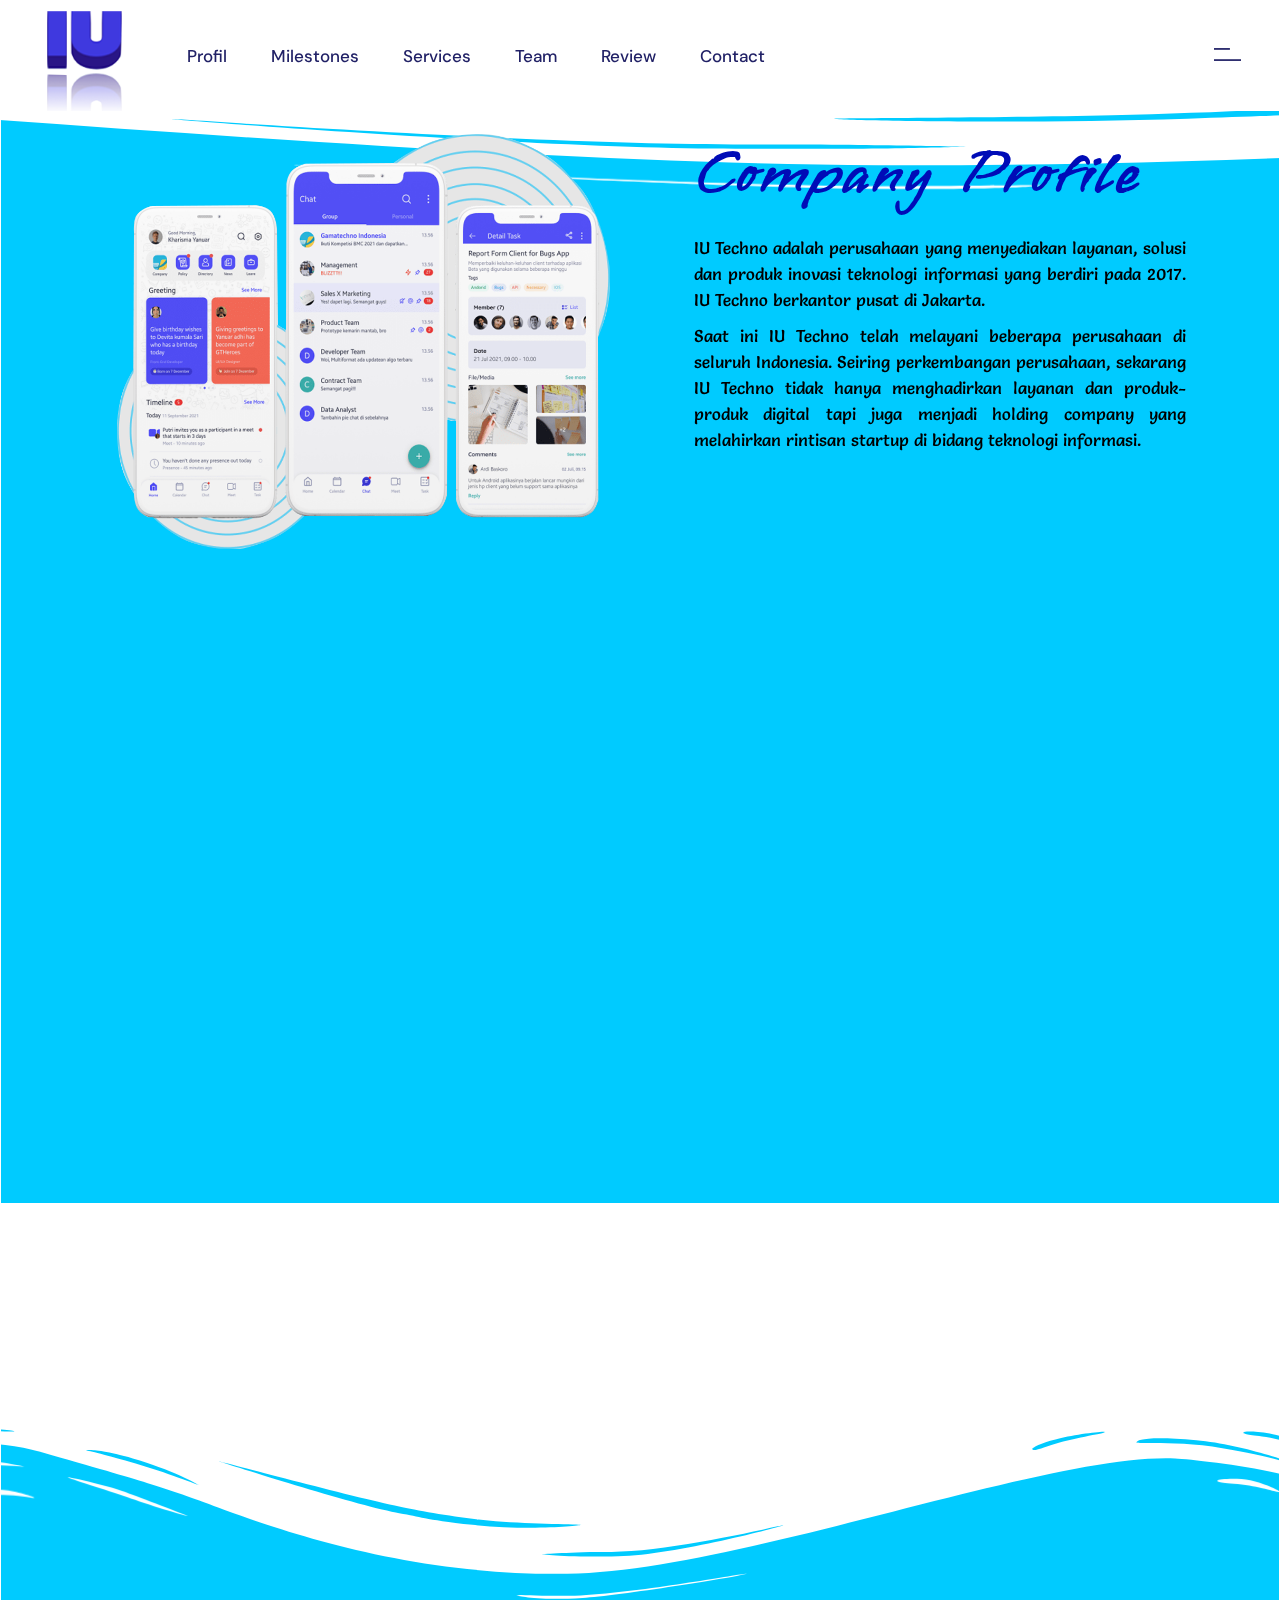
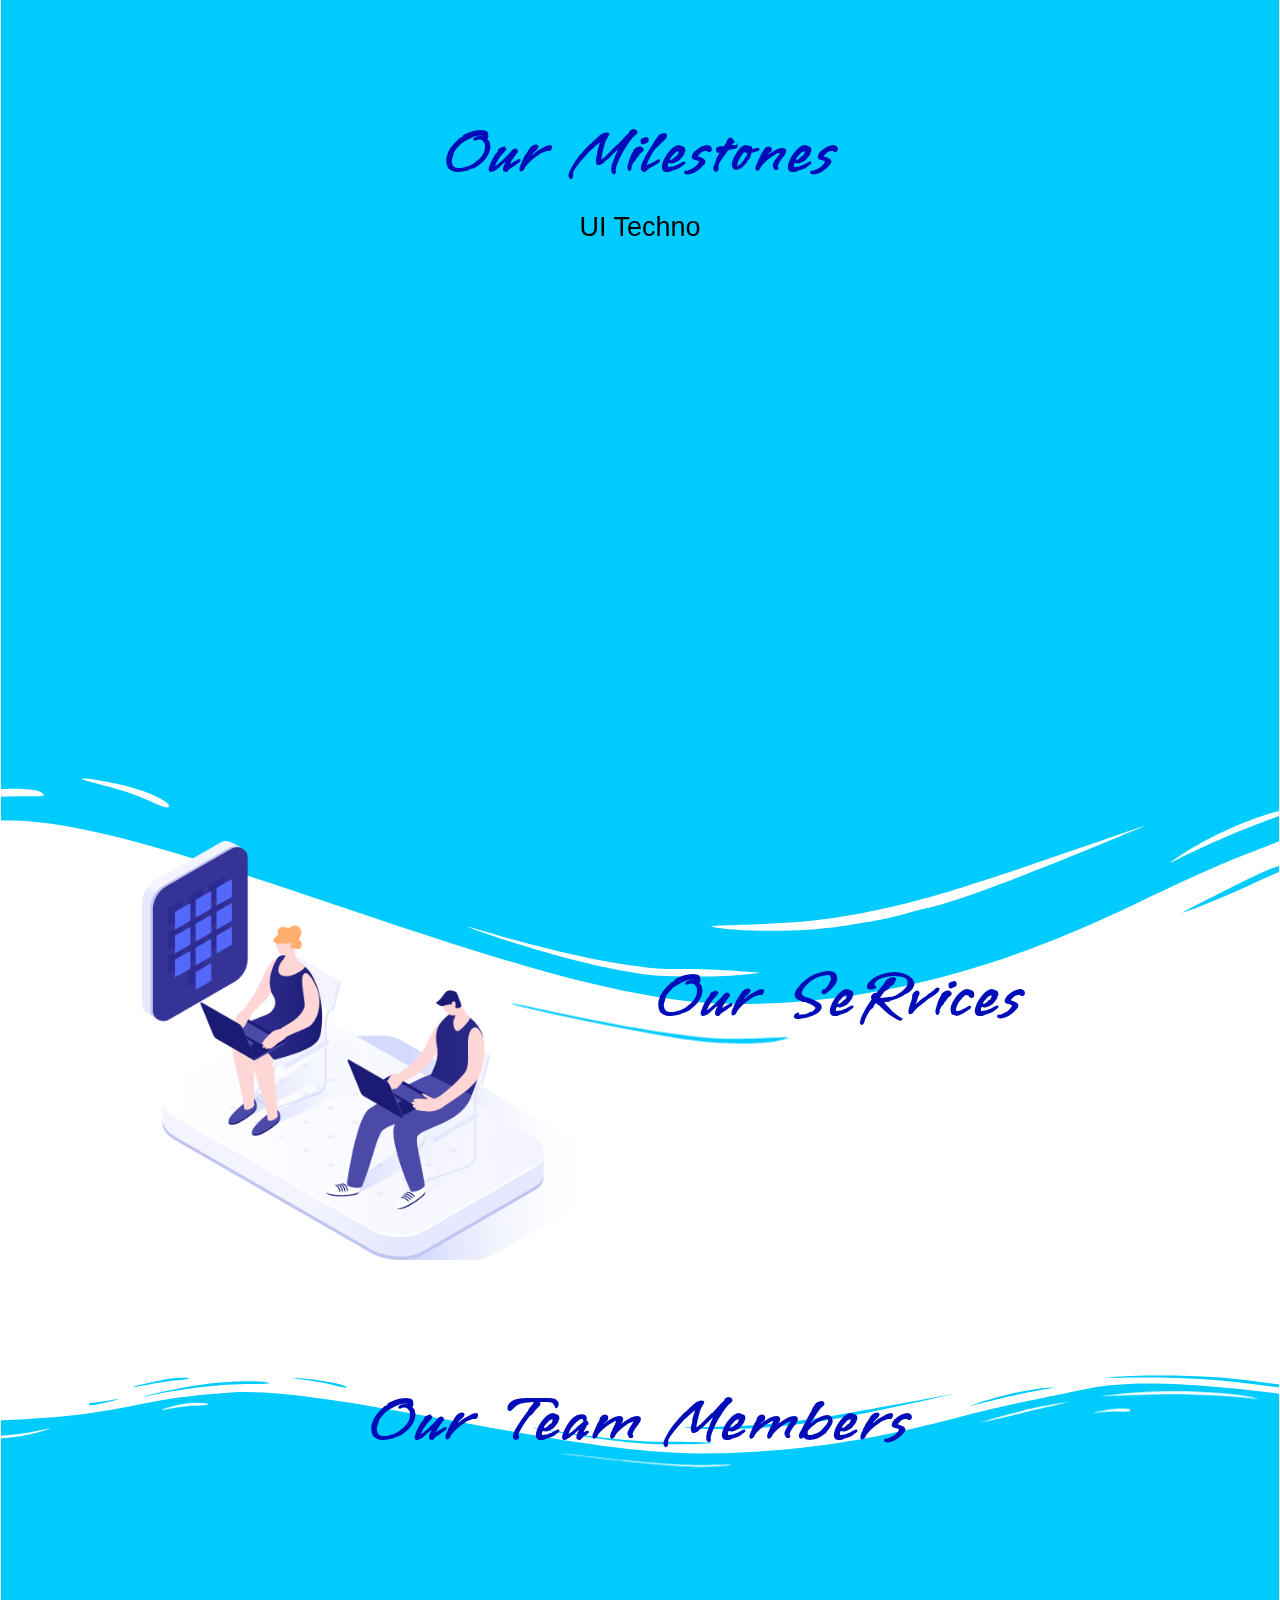
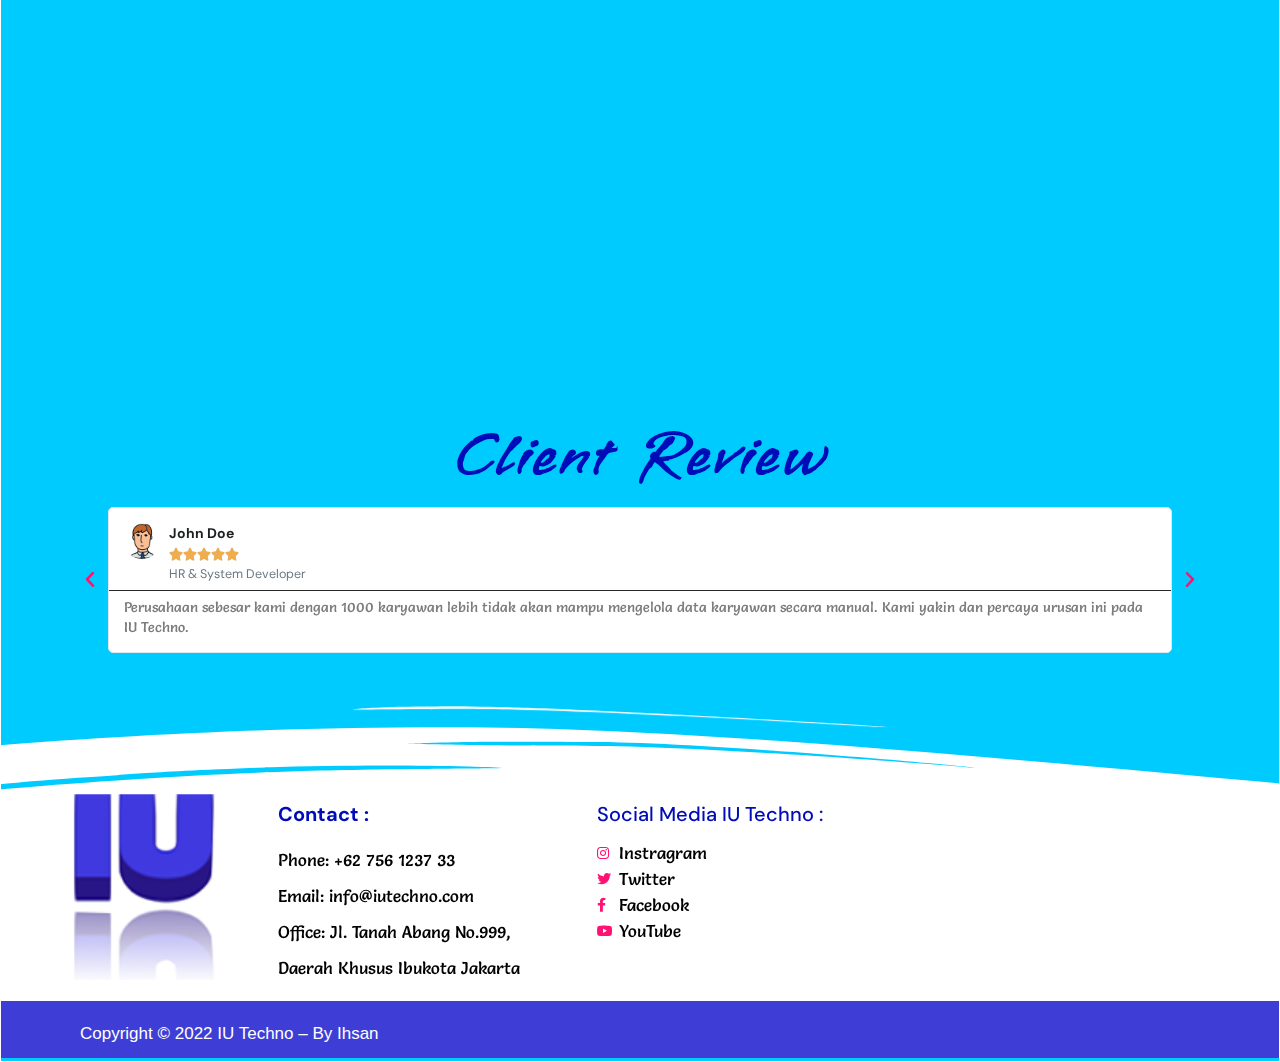
==== commit 75eb463e: "product" ====
--- a/index.html
+++ b/index.html
@@ -48,8 +48,8 @@
 <link rel="stylesheet" id="elementor-post-889-css" href="https://ihsansq.github.io/company_profile/wp-content/uploads/elementor/css/post-889.css?ver=1666409288" type="text/css" media="all">
 <link rel="stylesheet" id="elementor-pro-css" href="https://ihsansq.github.io/company_profile/wp-content/plugins/pro-elements/assets/css/frontend-lite.min.css?ver=3.7.3" type="text/css" media="all">
 <link rel="stylesheet" id="elementor-global-css" href="https://ihsansq.github.io/company_profile/wp-content/uploads/elementor/css/global.css?ver=1666409815" type="text/css" media="all">
-<link rel="stylesheet" id="elementor-post-29-css" href="https://ihsansq.github.io/company_profile/wp-content/uploads/elementor/css/post-29.css?ver=1666786064" type="text/css" media="all">
-<link rel="stylesheet" id="google-fonts-1-css" href="https://fonts.googleapis.com/css?family=Roboto%3A100%2C100italic%2C200%2C200italic%2C300%2C300italic%2C400%2C400italic%2C500%2C500italic%2C600%2C600italic%2C700%2C700italic%2C800%2C800italic%2C900%2C900italic%7CRoboto+Slab%3A100%2C100italic%2C200%2C200italic%2C300%2C300italic%2C400%2C400italic%2C500%2C500italic%2C600%2C600italic%2C700%2C700italic%2C800%2C800italic%2C900%2C900italic%7CDM+Sans%3A100%2C100italic%2C200%2C200italic%2C300%2C300italic%2C400%2C400italic%2C500%2C500italic%2C600%2C600italic%2C700%2C700italic%2C800%2C800italic%2C900%2C900italic&#038;display=auto&#038;ver=6.0.3" type="text/css" media="all">
+<link rel="stylesheet" id="elementor-post-29-css" href="https://ihsansq.github.io/company_profile/wp-content/uploads/elementor/css/post-29.css?ver=1667375423" type="text/css" media="all">
+<link rel="stylesheet" id="google-fonts-1-css" href="https://fonts.googleapis.com/css?family=Roboto%3A100%2C100italic%2C200%2C200italic%2C300%2C300italic%2C400%2C400italic%2C500%2C500italic%2C600%2C600italic%2C700%2C700italic%2C800%2C800italic%2C900%2C900italic%7CRoboto+Slab%3A100%2C100italic%2C200%2C200italic%2C300%2C300italic%2C400%2C400italic%2C500%2C500italic%2C600%2C600italic%2C700%2C700italic%2C800%2C800italic%2C900%2C900italic%7CVujahday+Script%3A100%2C100italic%2C200%2C200italic%2C300%2C300italic%2C400%2C400italic%2C500%2C500italic%2C600%2C600italic%2C700%2C700italic%2C800%2C800italic%2C900%2C900italic%7CSalsa%3A100%2C100italic%2C200%2C200italic%2C300%2C300italic%2C400%2C400italic%2C500%2C500italic%2C600%2C600italic%2C700%2C700italic%2C800%2C800italic%2C900%2C900italic%7CDM+Sans%3A100%2C100italic%2C200%2C200italic%2C300%2C300italic%2C400%2C400italic%2C500%2C500italic%2C600%2C600italic%2C700%2C700italic%2C800%2C800italic%2C900%2C900italic&#038;display=auto&#038;ver=6.0.3" type="text/css" media="all">
 <link rel="stylesheet" id="elementor-icons-shared-0-css" href="https://ihsansq.github.io/company_profile/wp-content/plugins/elementor/assets/lib/font-awesome/css/fontawesome.min.css?ver=5.15.3" type="text/css" media="all">
 <link rel="stylesheet" id="elementor-icons-fa-regular-css" href="https://ihsansq.github.io/company_profile/wp-content/plugins/elementor/assets/lib/font-awesome/css/regular.min.css?ver=5.15.3" type="text/css" media="all">
 <link rel="stylesheet" id="elementor-icons-fa-solid-css" href="https://ihsansq.github.io/company_profile/wp-content/plugins/elementor/assets/lib/font-awesome/css/solid.min.css?ver=5.15.3" type="text/css" media="all">
@@ -66,10 +66,10 @@
 <link rel="alternate" type="application/json+oembed" href="https://ihsansq.github.io/company_profile/wp-json/oembed/1.0/embed?url=https%3A%2F%2Fihsansq.github.io%2Fcompany_profile%2F">
 <link rel="alternate" type="text/xml+oembed" href="https://ihsansq.github.io/company_profile/wp-json/oembed/1.0/embed?url=https%3A%2F%2Fihsansq.github.io%2Fcompany_profile%2F&#038;format=xml">
 <style type="text/css">.recentcomments a{display:inline !important;padding:0 !important;margin:0 !important;}</style>
-<link rel="icon" href="https://ihsansq.github.io/company_profile/wp-content/uploads/2022/10/iu-Favicon.png" sizes="32x32">
-<link rel="icon" href="https://ihsansq.github.io/company_profile/wp-content/uploads/2022/10/iu-Favicon.png" sizes="192x192">
-<link rel="apple-touch-icon" href="https://ihsansq.github.io/company_profile/wp-content/uploads/2022/10/iu-Favicon.png">
-<meta name="msapplication-TileImage" content="https://ihsansq.github.io/company_profile/wp-content/uploads/2022/10/iu-Favicon.png">
+<link rel="icon" href="https://ihsansq.github.io/company_profile/wp-content/uploads/2022/11/favicon.png" sizes="32x32">
+<link rel="icon" href="https://ihsansq.github.io/company_profile/wp-content/uploads/2022/11/favicon.png" sizes="192x192">
+<link rel="apple-touch-icon" href="https://ihsansq.github.io/company_profile/wp-content/uploads/2022/11/favicon.png">
+<meta name="msapplication-TileImage" content="https://ihsansq.github.io/company_profile/wp-content/uploads/2022/11/favicon.png">
 </head>
 <body class="home page-template page-template-qi-full-width page-template-qi-full-width-php page page-id-29 wp-embed-responsive qodef-qi--no-touch qi-addons-for-elementor-1.5.4 qodef-back-to-top--enabled qodef-content-grid-1300  qodef-content-behind-header qodef-header--standard qodef-header-appearance--sticky qodef-content--behind-header qodef-mobile-header--standard qode-essential-addons-1.4.6 theme-qi qi-1.0.10 qodef-header-standard--left qodef-search--covers-header elementor-default elementor-kit-889 elementor-page elementor-page-29" itemscope itemtype="https://schema.org/WebPage">
 	<svg xmlns="http://www.w3.org/2000/svg" viewbox="0 0 0 0" width="0" height="0" focusable="false" role="none" style="visibility: hidden; position: absolute; left: -9999px; overflow: hidden;"><defs><filter id="wp-duotone-dark-grayscale"><fecolormatrix color-interpolation-filters="sRGB" type="matrix" values=" .299 .587 .114 0 0 .299 .587 .114 0 0 .299 .587 .114 0 0 .299 .587 .114 0 0 "></fecolormatrix><fecomponenttransfer color-interpolation-filters="sRGB"><fefuncr type="table" tablevalues="0 0.49803921568627"></fefuncr><fefuncg type="table" tablevalues="0 0.49803921568627"></fefuncg><fefuncb type="table" tablevalues="0 0.49803921568627"></fefuncb><fefunca type="table" tablevalues="1 1"></fefunca></fecomponenttransfer><fecomposite in2="SourceGraphic" operator="in"></fecomposite></filter></defs></svg><svg xmlns="http://www.w3.org/2000/svg" viewbox="0 0 0 0" width="0" height="0" focusable="false" role="none" style="visibility: hidden; position: absolute; left: -9999px; overflow: hidden;"><defs><filter id="wp-duotone-grayscale"><fecolormatrix color-interpolation-filters="sRGB" type="matrix" values=" .299 .587 .114 0 0 .299 .587 .114 0 0 .299 .587 .114 0 0 .299 .587 .114 0 0 "></fecolormatrix><fecomponenttransfer color-interpolation-filters="sRGB"><fefuncr type="table" tablevalues="0 1"></fefuncr><fefuncg type="table" tablevalues="0 1"></fefuncg><fefuncb type="table" tablevalues="0 1"></fefuncb><fefunca type="table" tablevalues="1 1"></fefunca></fecomponenttransfer><fecomposite in2="SourceGraphic" operator="in"></fecomposite></filter></defs></svg><svg xmlns="http://www.w3.org/2000/svg" viewbox="0 0 0 0" width="0" height="0" focusable="false" role="none" style="visibility: hidden; position: absolute; left: -9999px; overflow: hidden;"><defs><filter id="wp-duotone-purple-yellow"><fecolormatrix color-interpolation-filters="sRGB" type="matrix" values=" .299 .587 .114 0 0 .299 .587 .114 0 0 .299 .587 .114 0 0 .299 .587 .114 0 0 "></fecolormatrix><fecomponenttransfer color-interpolation-filters="sRGB"><fefuncr type="table" tablevalues="0.54901960784314 0.98823529411765"></fefuncr><fefuncg type="table" tablevalues="0 1"></fefuncg><fefuncb type="table" tablevalues="0.71764705882353 0.25490196078431"></fefuncb><fefunca type="table" tablevalues="1 1"></fefunca></fecomponenttransfer><fecomposite in2="SourceGraphic" operator="in"></fecomposite></filter></defs></svg><svg xmlns="http://www.w3.org/2000/svg" viewbox="0 0 0 0" width="0" height="0" focusable="false" role="none" style="visibility: hidden; position: absolute; left: -9999px; overflow: hidden;"><defs><filter id="wp-duotone-blue-red"><fecolormatrix color-interpolation-filters="sRGB" type="matrix" values=" .299 .587 .114 0 0 .299 .587 .114 0 0 .299 .587 .114 0 0 .299 .587 .114 0 0 "></fecolormatrix><fecomponenttransfer color-interpolation-filters="sRGB"><fefuncr type="table" tablevalues="0 1"></fefuncr><fefuncg type="table" tablevalues="0 0.27843137254902"></fefuncg><fefuncb type="table" tablevalues="0.5921568627451 0.27843137254902"></fefuncb><fefunca type="table" tablevalues="1 1"></fefunca></fecomponenttransfer><fecomposite in2="SourceGraphic" operator="in"></fecomposite></filter></defs></svg><svg xmlns="http://www.w3.org/2000/svg" viewbox="0 0 0 0" width="0" height="0" focusable="false" role="none" style="visibility: hidden; position: absolute; left: -9999px; overflow: hidden;"><defs><filter id="wp-duotone-midnight"><fecolormatrix color-interpolation-filters="sRGB" type="matrix" values=" .299 .587 .114 0 0 .299 .587 .114 0 0 .299 .587 .114 0 0 .299 .587 .114 0 0 "></fecolormatrix><fecomponenttransfer color-interpolation-filters="sRGB"><fefuncr type="table" tablevalues="0 0"></fefuncr><fefuncg type="table" tablevalues="0 0.64705882352941"></fefuncg><fefuncb type="table" tablevalues="0 1"></fefuncb><fefunca type="table" tablevalues="1 1"></fefunca></fecomponenttransfer><fecomposite in2="SourceGraphic" operator="in"></fecomposite></filter></defs></svg><svg xmlns="http://www.w3.org/2000/svg" viewbox="0 0 0 0" width="0" height="0" focusable="false" role="none" style="visibility: hidden; position: absolute; left: -9999px; overflow: hidden;"><defs><filter id="wp-duotone-magenta-yellow"><fecolormatrix color-interpolation-filters="sRGB" type="matrix" values=" .299 .587 .114 0 0 .299 .587 .114 0 0 .299 .587 .114 0 0 .299 .587 .114 0 0 "></fecolormatrix><fecomponenttransfer color-interpolation-filters="sRGB"><fefuncr type="table" tablevalues="0.78039215686275 1"></fefuncr><fefuncg type="table" tablevalues="0 0.94901960784314"></fefuncg><fefuncb type="table" tablevalues="0.35294117647059 0.47058823529412"></fefuncb><fefunca type="table" tablevalues="1 1"></fefunca></fecomponenttransfer><fecomposite in2="SourceGraphic" operator="in"></fecomposite></filter></defs></svg><svg xmlns="http://www.w3.org/2000/svg" viewbox="0 0 0 0" width="0" height="0" focusable="false" role="none" style="visibility: hidden; position: absolute; left: -9999px; overflow: hidden;"><defs><filter id="wp-duotone-purple-green"><fecolormatrix color-interpolation-filters="sRGB" type="matrix" values=" .299 .587 .114 0 0 .299 .587 .114 0 0 .299 .587 .114 0 0 .299 .587 .114 0 0 "></fecolormatrix><fecomponenttransfer color-interpolation-filters="sRGB"><fefuncr type="table" tablevalues="0.65098039215686 0.40392156862745"></fefuncr><fefuncg type="table" tablevalues="0 1"></fefuncg><fefuncb type="table" tablevalues="0.44705882352941 0.4"></fefuncb><fefunca type="table" tablevalues="1 1"></fefunca></fecomponenttransfer><fecomposite in2="SourceGraphic" operator="in"></fecomposite></filter></defs></svg><svg xmlns="http://www.w3.org/2000/svg" viewbox="0 0 0 0" width="0" height="0" focusable="false" role="none" style="visibility: hidden; position: absolute; left: -9999px; overflow: hidden;"><defs><filter id="wp-duotone-blue-orange"><fecolormatrix color-interpolation-filters="sRGB" type="matrix" values=" .299 .587 .114 0 0 .299 .587 .114 0 0 .299 .587 .114 0 0 .299 .587 .114 0 0 "></fecolormatrix><fecomponenttransfer color-interpolation-filters="sRGB"><fefuncr type="table" tablevalues="0.098039215686275 1"></fefuncr><fefuncg type="table" tablevalues="0 0.66274509803922"></fefuncg><fefuncb type="table" tablevalues="0.84705882352941 0.41960784313725"></fefuncb><fefunca type="table" tablevalues="1 1"></fefunca></fecomponenttransfer><fecomposite in2="SourceGraphic" operator="in"></fecomposite></filter></defs></svg><a class="skip-link screen-reader-text" href="#qodef-page-content">Skip to the content</a>	<div id="qodef-page-wrapper" class="">
@@ -101,7 +101,7 @@
 	<div class="qodef-header-sticky qodef-custom-header-layout qodef-appearance--down">
 	<div class="qodef-header-sticky-inner ">
 		<a itemprop="url" class="qodef-header-logo-link qodef-height--not-set qodef-source--image" href="https://ihsansq.github.io/company_profile/" rel="home">
-	<img width="121" height="150" src="https://ihsansq.github.io/company_profile/wp-content/uploads/2022/10/iu-logo-1.png" class="qodef-header-logo-image qodef--main" alt="logo main" itemprop="image"></a>
+	<img width="96" height="96" src="https://ihsansq.github.io/company_profile/wp-content/uploads/2022/11/favicon.png" class="qodef-header-logo-image qodef--main" alt="logo main" itemprop="image"></a>
 	<nav class="qodef-header-navigation" role="navigation" aria-label="Top Menu">
 		<ul id="menu-main-menu-2" class="menu">
 <li class="menu-item menu-item-type-custom menu-item-object-custom menu-item-1002"><a href="#profil"><span class="qodef-menu-item-text">Profil</span></a></li>
@@ -136,15 +136,7 @@
 	<div class="qodef-grid-inner">
 		<div class="qodef-grid-item qodef-page-content-section">
 			<div data-elementor-type="wp-page" data-elementor-id="29" class="elementor elementor-29">
-									<section class="elementor-section elementor-top-section elementor-element elementor-element-076b571 elementor-section-full_width elementor-section-height-default elementor-section-height-default qodef-elementor-content-no" data-id="076b571" data-element_type="section" data-settings="{&quot;background_background&quot;:&quot;classic&quot;}">
-						<div class="elementor-container elementor-column-gap-default">
-					<div class="elementor-column elementor-col-100 elementor-top-column elementor-element elementor-element-baceaf7" data-id="baceaf7" data-element_type="column">
-			<div class="elementor-widget-wrap">
-									</div>
-		</div>
-							</div>
-		</section>
-				<section class="elementor-section elementor-top-section elementor-element elementor-element-d78910e elementor-section-boxed elementor-section-height-default elementor-section-height-default qodef-elementor-content-no" data-id="d78910e" data-element_type="section" data-settings="{&quot;shape_divider_top&quot;:&quot;wave-brush&quot;}">
+									<section class="elementor-section elementor-top-section elementor-element elementor-element-d78910e elementor-section-boxed elementor-section-height-default elementor-section-height-default qodef-elementor-content-no" data-id="d78910e" data-element_type="section" data-settings="{&quot;shape_divider_top&quot;:&quot;wave-brush&quot;}">
 					<div class="elementor-shape elementor-shape-top" data-negative="false">
 			<svg xmlns="http://www.w3.org/2000/svg" viewbox="0 0 283.5 27.8" preserveaspectratio="none">
 	<path class="elementor-shape-fill" d="M283.5,9.7c0,0-7.3,4.3-14,4.6c-6.8,0.3-12.6,0-20.9-1.5c-11.3-2-33.1-10.1-44.7-5.7	s-12.1,4.6-18,7.4c-6.6,3.2-20,9.6-36.6,9.3C131.6,23.5,99.5,7.2,86.3,8c-1.4,0.1-6.6,0.8-10.5,2c-3.8,1.2-9.4,3.8-17,4.7	c-3.2,0.4-8.3,1.1-14.2,0.9c-1.5-0.1-6.3-0.4-12-1.6c-5.7-1.2-11-3.1-15.8-3.7C6.5,9.2,0,10.8,0,10.8V0h283.5V9.7z M260.8,11.3	c-0.7-1-2-0.4-4.3-0.4c-2.3,0-6.1-1.2-5.8-1.1c0.3,0.1,3.1,1.5,6,1.9C259.7,12.2,261.4,12.3,260.8,11.3z M242.4,8.6	c0,0-2.4-0.2-5.6-0.9c-3.2-0.8-10.3-2.8-15.1-3.5c-8.2-1.1-15.8,0-15.1,0.1c0.8,0.1,9.6-0.6,17.6,1.1c3.3,0.7,9.3,2.2,12.4,2.7	C239.9,8.7,242.4,8.6,242.4,8.6z M185.2,8.5c1.7-0.7-13.3,4.7-18.5,6.1c-2.1,0.6-6.2,1.6-10,2c-3.9,0.4-8.9,0.4-8.8,0.5	c0,0.2,5.8,0.8,11.2,0c5.4-0.8,5.2-1.1,7.6-1.6C170.5,14.7,183.5,9.2,185.2,8.5z M199.1,6.9c0.2,0-0.8-0.4-4.8,1.1	c-4,1.5-6.7,3.5-6.9,3.7c-0.2,0.1,3.5-1.8,6.6-3C197,7.5,199,6.9,199.1,6.9z M283,6c-0.1,0.1-1.9,1.1-4.8,2.5s-6.9,2.8-6.7,2.7	c0.2,0,3.5-0.6,7.4-2.5C282.8,6.8,283.1,5.9,283,6z M31.3,11.6c0.1-0.2-1.9-0.2-4.5-1.2s-5.4-1.6-7.8-2C15,7.6,7.3,8.5,7.7,8.6	C8,8.7,15.9,8.3,20.2,9.3c2.2,0.5,2.4,0.5,5.7,1.6S31.2,11.9,31.3,11.6z M73,9.2c0.4-0.1,3.5-1.6,8.4-2.6c4.9-1.1,8.9-0.5,8.9-0.8	c0-0.3-1-0.9-6.2-0.3S72.6,9.3,73,9.2z M71.6,6.7C71.8,6.8,75,5.4,77.3,5c2.3-0.3,1.9-0.5,1.9-0.6c0-0.1-1.1-0.2-2.7,0.2	C74.8,5.1,71.4,6.6,71.6,6.7z M93.6,4.4c0.1,0.2,3.5,0.8,5.6,1.8c2.1,1,1.8,0.6,1.9,0.5c0.1-0.1-0.8-0.8-2.4-1.3	C97.1,4.8,93.5,4.2,93.6,4.4z M65.4,11.1c-0.1,0.3,0.3,0.5,1.9-0.2s2.6-1.3,2.2-1.2s-0.9,0.4-2.5,0.8C65.3,10.9,65.5,10.8,65.4,11.1	z M34.5,12.4c-0.2,0,2.1,0.8,3.3,0.9c1.2,0.1,2,0.1,2-0.2c0-0.3-0.1-0.5-1.6-0.4C36.6,12.8,34.7,12.4,34.5,12.4z M152.2,21.1	c-0.1,0.1-2.4-0.3-7.5-0.3c-5,0-13.6-2.4-17.2-3.5c-3.6-1.1,10,3.9,16.5,4.1C150.5,21.6,152.3,21,152.2,21.1z"></path>
@@ -160,13 +152,7 @@
 					<div class="elementor-container elementor-column-gap-default">
 					<div class="elementor-column elementor-col-100 elementor-top-column elementor-element elementor-element-082fc51" data-id="082fc51" data-element_type="column">
 			<div class="elementor-widget-wrap elementor-element-populated">
-								<div class="elementor-element elementor-element-0e96ac5 elementor-widget elementor-widget-menu-anchor" data-id="0e96ac5" data-element_type="widget" data-widget_type="menu-anchor.default">
-				<div class="elementor-widget-container">
-			<style>/*! elementor - v3.7.8 - 02-10-2022 */
-body.elementor-page .elementor-widget-menu-anchor{margin-bottom:0}</style>		<div id="profil" class="elementor-menu-anchor"></div>
-				</div>
-				</div>
-				<section class="elementor-section elementor-inner-section elementor-element elementor-element-7474d98 elementor-section-boxed elementor-section-height-default elementor-section-height-default qodef-elementor-content-no" data-id="7474d98" data-element_type="section">
+								<section class="elementor-section elementor-inner-section elementor-element elementor-element-7474d98 elementor-section-boxed elementor-section-height-default elementor-section-height-default qodef-elementor-content-no" data-id="7474d98" data-element_type="section">
 						<div class="elementor-container elementor-column-gap-default">
 					<div class="elementor-column elementor-col-50 elementor-inner-column elementor-element elementor-element-6768863" data-id="6768863" data-element_type="column">
 			<div class="elementor-widget-wrap elementor-element-populated">
@@ -179,12 +165,17 @@
 		</div>
 				<div class="elementor-column elementor-col-50 elementor-inner-column elementor-element elementor-element-ccb05e3" data-id="ccb05e3" data-element_type="column">
 			<div class="elementor-widget-wrap elementor-element-populated">
-								<div class="elementor-element elementor-element-410a9c3 elementor-invisible elementor-widget elementor-widget-text-editor" data-id="410a9c3" data-element_type="widget" data-settings="{&quot;_animation&quot;:&quot;fadeInRight&quot;}" data-widget_type="text-editor.default">
+								<div class="elementor-element elementor-element-4307d7e elementor-widget elementor-widget-heading" data-id="4307d7e" data-element_type="widget" data-widget_type="heading.default">
 				<div class="elementor-widget-container">
 			<style>/*! elementor - v3.7.8 - 02-10-2022 */
-.elementor-widget-text-editor.elementor-drop-cap-view-stacked .elementor-drop-cap{background-color:#818a91;color:#fff}.elementor-widget-text-editor.elementor-drop-cap-view-framed .elementor-drop-cap{color:#818a91;border:3px solid;background-color:transparent}.elementor-widget-text-editor:not(.elementor-drop-cap-view-default) .elementor-drop-cap{margin-top:8px}.elementor-widget-text-editor:not(.elementor-drop-cap-view-default) .elementor-drop-cap-letter{width:1em;height:1em}.elementor-widget-text-editor .elementor-drop-cap{float:left;text-align:center;line-height:1;font-size:50px}.elementor-widget-text-editor .elementor-drop-cap-letter{display:inline-block}</style>				<h2><strong>Company Profile</strong></h2>
-<p>IU Techno adalah perusahaan yang menyediakan layanan, solusi dan produk inovasi teknologi informasi yang berdiri pada 2017. IU Techno berkantor pusat di Jakarta.</p>
-<p>Saat ini IU Techno telah melayani 32 perusahaan di seluruh Indonesia. Seiring perkembangan perusahaan, sekarang IU Techno tidak hanya menghadirkan layanan dan produk-produk digital tapi juga menjadi holding company yang melahirkan rintisan startup di bidang teknologi informasi.</p>						</div>
+.elementor-heading-title{padding:0;margin:0;line-height:1}.elementor-widget-heading .elementor-heading-title[class*=elementor-size-]>a{color:inherit;font-size:inherit;line-height:inherit}.elementor-widget-heading .elementor-heading-title.elementor-size-small{font-size:15px}.elementor-widget-heading .elementor-heading-title.elementor-size-medium{font-size:19px}.elementor-widget-heading .elementor-heading-title.elementor-size-large{font-size:29px}.elementor-widget-heading .elementor-heading-title.elementor-size-xl{font-size:39px}.elementor-widget-heading .elementor-heading-title.elementor-size-xxl{font-size:59px}</style>
+<h2 class="elementor-heading-title elementor-size-default">Company Profile</h2>		</div>
+				</div>
+				<div class="elementor-element elementor-element-410a9c3 elementor-invisible elementor-widget elementor-widget-text-editor" data-id="410a9c3" data-element_type="widget" data-settings="{&quot;_animation&quot;:&quot;fadeInRight&quot;}" data-widget_type="text-editor.default">
+				<div class="elementor-widget-container">
+			<style>/*! elementor - v3.7.8 - 02-10-2022 */
+.elementor-widget-text-editor.elementor-drop-cap-view-stacked .elementor-drop-cap{background-color:#818a91;color:#fff}.elementor-widget-text-editor.elementor-drop-cap-view-framed .elementor-drop-cap{color:#818a91;border:3px solid;background-color:transparent}.elementor-widget-text-editor:not(.elementor-drop-cap-view-default) .elementor-drop-cap{margin-top:8px}.elementor-widget-text-editor:not(.elementor-drop-cap-view-default) .elementor-drop-cap-letter{width:1em;height:1em}.elementor-widget-text-editor .elementor-drop-cap{float:left;text-align:center;line-height:1;font-size:50px}.elementor-widget-text-editor .elementor-drop-cap-letter{display:inline-block}</style>				<p>IU Techno adalah perusahaan yang menyediakan layanan, solusi dan produk inovasi teknologi informasi yang berdiri pada 2017. IU Techno berkantor pusat di Jakarta.</p>
+<p>Saat ini IU Techno telah melayani beberapa perusahaan di seluruh Indonesia. Seiring perkembangan perusahaan, sekarang IU Techno tidak hanya menghadirkan layanan dan produk-produk digital tapi juga menjadi holding company yang melahirkan rintisan startup di bidang teknologi informasi.</p>						</div>
 				</div>
 					</div>
 		</div>
@@ -288,9 +279,7 @@
 			<div class="elementor-widget-wrap elementor-element-populated">
 								<div class="elementor-element elementor-element-e385be6 elementor-widget__width-initial elementor-invisible elementor-widget elementor-widget-heading" data-id="e385be6" data-element_type="widget" data-settings="{&quot;_animation&quot;:&quot;bounceInRight&quot;}" data-widget_type="heading.default">
 				<div class="elementor-widget-container">
-			<style>/*! elementor - v3.7.8 - 02-10-2022 */
-.elementor-heading-title{padding:0;margin:0;line-height:1}.elementor-widget-heading .elementor-heading-title[class*=elementor-size-]>a{color:inherit;font-size:inherit;line-height:inherit}.elementor-widget-heading .elementor-heading-title.elementor-size-small{font-size:15px}.elementor-widget-heading .elementor-heading-title.elementor-size-medium{font-size:19px}.elementor-widget-heading .elementor-heading-title.elementor-size-large{font-size:29px}.elementor-widget-heading .elementor-heading-title.elementor-size-xl{font-size:39px}.elementor-widget-heading .elementor-heading-title.elementor-size-xxl{font-size:59px}</style>
-<h2 class="elementor-heading-title elementor-size-default">Visi</h2>		</div>
+			<h2 class="elementor-heading-title elementor-size-default">Visi</h2>		</div>
 				</div>
 				<div class="elementor-element elementor-element-bad73e0 elementor-align-left elementor-icon-list--layout-traditional elementor-list-item-link-full_width elementor-invisible elementor-widget elementor-widget-icon-list" data-id="bad73e0" data-element_type="widget" data-settings="{&quot;_animation&quot;:&quot;bounceInRight&quot;}" data-widget_type="icon-list.default">
 				<div class="elementor-widget-container">
@@ -363,7 +352,8 @@
 			<div class="elementor-widget-wrap elementor-element-populated">
 								<div class="elementor-element elementor-element-c37ba7a elementor-widget elementor-widget-menu-anchor" data-id="c37ba7a" data-element_type="widget" data-widget_type="menu-anchor.default">
 				<div class="elementor-widget-container">
-					<div id="milestones" class="elementor-menu-anchor"></div>
+			<style>/*! elementor - v3.7.8 - 02-10-2022 */
+body.elementor-page .elementor-widget-menu-anchor{margin-bottom:0}</style>		<div id="milestones" class="elementor-menu-anchor"></div>
 				</div>
 				</div>
 				<div class="elementor-element elementor-element-9b66c39 elementor-widget elementor-widget-spacer" data-id="9b66c39" data-element_type="widget" data-widget_type="spacer.default">
@@ -374,14 +364,13 @@
 		</div>
 				</div>
 				</div>
-				<div class="elementor-element elementor-element-bb6bb9c elementor-widget elementor-widget-qi_addons_for_elementor_section_title" data-id="bb6bb9c" data-element_type="widget" data-widget_type="qi_addons_for_elementor_section_title.default">
-				<div class="elementor-widget-container">
-			<div class="qodef-shortcode qodef-m  qodef-qi-section-title  qodef-decoration--italic  qodef-link--underline-draw qodef-subtitle-icon--left">
-						<h2 class="qodef-m-title">
-		Our Milestones	</h2>
-			<div class="qodef-m-text"><h3>UI Techno</h3></div>
-	</div>
-		</div>
+				<div class="elementor-element elementor-element-560885e elementor-widget elementor-widget-heading" data-id="560885e" data-element_type="widget" data-widget_type="heading.default">
+				<div class="elementor-widget-container">
+			<h2 class="elementor-heading-title elementor-size-default">Our Milestones</h2>		</div>
+				</div>
+				<div class="elementor-element elementor-element-b31dc6f elementor-widget elementor-widget-text-editor" data-id="b31dc6f" data-element_type="widget" data-widget_type="text-editor.default">
+				<div class="elementor-widget-container">
+							<p>UI Techno</p>						</div>
 				</div>
 				<div class="elementor-element elementor-element-17eef8f elementor-widget elementor-widget-qi_addons_for_elementor_process" data-id="17eef8f" data-element_type="widget" data-widget_type="qi_addons_for_elementor_process.default">
 				<div class="elementor-widget-container">
@@ -393,8 +382,7 @@
 			<div class="qodef-e-icon-holder">
 	<div class="qodef-e-icon">
 					<span class="qodef-e-item-icon-text">
-				<svg xmlns="http://www.w3.org/2000/svg" xmlns:xlink="http://www.w3.org/1999/xlink" id="Layer_1" x="0px" y="0px" width="30px" height="30px" viewbox="0 0 30 30" style="enable-background:new 0 0 30 30;" xml:space="preserve">
-</svg>			</span>
+							</span>
 			<div class="qodef-e-number">
 				1.			</div>
 			</div>
@@ -415,8 +403,7 @@
 			<div class="qodef-e-icon-holder">
 	<div class="qodef-e-icon">
 					<span class="qodef-e-item-icon-text">
-				<svg xmlns="http://www.w3.org/2000/svg" xmlns:xlink="http://www.w3.org/1999/xlink" id="Layer_1" x="0px" y="0px" width="30px" height="30px" viewbox="0 0 30 30" style="enable-background:new 0 0 30 30;" xml:space="preserve">
-</svg>			</span>
+							</span>
 			<div class="qodef-e-number">
 				2.			</div>
 			</div>
@@ -437,8 +424,7 @@
 			<div class="qodef-e-icon-holder">
 	<div class="qodef-e-icon">
 					<span class="qodef-e-item-icon-text">
-				<svg xmlns="http://www.w3.org/2000/svg" xmlns:xlink="http://www.w3.org/1999/xlink" id="Layer_1" x="0px" y="0px" width="30px" height="30px" viewbox="0 0 30 30" style="enable-background:new 0 0 30 30;" xml:space="preserve">
-</svg>			</span>
+							</span>
 			<div class="qodef-e-number">
 				3.			</div>
 			</div>
@@ -459,8 +445,7 @@
 			<div class="qodef-e-icon-holder">
 	<div class="qodef-e-icon">
 					<span class="qodef-e-item-icon-text">
-				<svg xmlns="http://www.w3.org/2000/svg" xmlns:xlink="http://www.w3.org/1999/xlink" id="Layer_1" x="0px" y="0px" width="30px" height="30px" viewbox="0 0 30 30" style="enable-background:new 0 0 30 30;" xml:space="preserve">
-</svg>			</span>
+							</span>
 			<div class="qodef-e-number">
 				4.			</div>
 			</div>
@@ -512,13 +497,13 @@
 		</div>
 				<div class="elementor-column elementor-col-50 elementor-top-column elementor-element elementor-element-e6b99ac" data-id="e6b99ac" data-element_type="column">
 			<div class="elementor-widget-wrap elementor-element-populated">
-								<div class="elementor-element elementor-element-d04f3ac elementor-widget elementor-widget-text-editor" data-id="d04f3ac" data-element_type="widget" data-widget_type="text-editor.default">
-				<div class="elementor-widget-container">
-							<h2>Our Services</h2>						</div>
+								<div class="elementor-element elementor-element-abd5e92 elementor-widget elementor-widget-heading" data-id="abd5e92" data-element_type="widget" data-widget_type="heading.default">
+				<div class="elementor-widget-container">
+			<h2 class="elementor-heading-title elementor-size-default">Our SeRvices</h2>		</div>
 				</div>
 				<div class="elementor-element elementor-element-100ff99 elementor-widget elementor-widget-qi_addons_for_elementor_progress_bar_horizontal" data-id="100ff99" data-element_type="widget" data-widget_type="qi_addons_for_elementor_progress_bar_horizontal.default">
 				<div class="elementor-widget-container">
-			<div class="qodef-shortcode qodef-m  qodef-qi-progress-bar-horizontal qodef-percentage--floating-above " data-active-line-color="#FF1271" data-active-line-width="4" data-inactive-line-color="#FFFFFF" data-inactive-line-width="4" data-number="75" data-percentage-type="floating-above" data-gradient-fill="no" data-rand-id="1915318476" data-gradient-start="#D9E7FA" data-gradient-end="#FCC4AF" data-text-color="#1E1E1E">
+			<div class="qodef-shortcode qodef-m  qodef-qi-progress-bar-horizontal qodef-percentage--floating-above " data-active-line-color="#FF1271" data-active-line-width="4" data-inactive-line-color="#FFFFFF" data-inactive-line-width="4" data-number="75" data-percentage-type="floating-above" data-gradient-fill="no" data-rand-id="965343228" data-gradient-start="#D9E7FA" data-gradient-end="#FCC4AF" data-text-color="#1E1E1E">
 	<div class="qodef-m-inner">
 		<div class="qodef-m-content">
 							<h2 class="qodef-m-title">
@@ -534,7 +519,7 @@
 				</div>
 				<div class="elementor-element elementor-element-6e77f21 elementor-widget elementor-widget-qi_addons_for_elementor_progress_bar_horizontal" data-id="6e77f21" data-element_type="widget" data-widget_type="qi_addons_for_elementor_progress_bar_horizontal.default">
 				<div class="elementor-widget-container">
-			<div class="qodef-shortcode qodef-m  qodef-qi-progress-bar-horizontal qodef-percentage--floating-above " data-active-line-color="#FF1271" data-active-line-width="4" data-inactive-line-color="#FFFFFF" data-inactive-line-width="4" data-number="40" data-percentage-type="floating-above" data-gradient-fill="no" data-rand-id="530539398" data-gradient-start="#D9E7FA" data-gradient-end="#FCC4AF" data-text-color="#1E1E1E">
+			<div class="qodef-shortcode qodef-m  qodef-qi-progress-bar-horizontal qodef-percentage--floating-above " data-active-line-color="#FF1271" data-active-line-width="4" data-inactive-line-color="#FFFFFF" data-inactive-line-width="4" data-number="40" data-percentage-type="floating-above" data-gradient-fill="no" data-rand-id="459196013" data-gradient-start="#D9E7FA" data-gradient-end="#FCC4AF" data-text-color="#1E1E1E">
 	<div class="qodef-m-inner">
 		<div class="qodef-m-content">
 							<h2 class="qodef-m-title">
@@ -550,7 +535,7 @@
 				</div>
 				<div class="elementor-element elementor-element-86c995a elementor-widget elementor-widget-qi_addons_for_elementor_progress_bar_horizontal" data-id="86c995a" data-element_type="widget" data-widget_type="qi_addons_for_elementor_progress_bar_horizontal.default">
 				<div class="elementor-widget-container">
-			<div class="qodef-shortcode qodef-m  qodef-qi-progress-bar-horizontal qodef-percentage--floating-above " data-active-line-color="#FF1271" data-active-line-width="4" data-inactive-line-color="#FFFFFF" data-inactive-line-width="4" data-number="53" data-percentage-type="floating-above" data-gradient-fill="no" data-rand-id="2118817843" data-gradient-start="#D9E7FA" data-gradient-end="#FCC4AF" data-text-color="#1E1E1E">
+			<div class="qodef-shortcode qodef-m  qodef-qi-progress-bar-horizontal qodef-percentage--floating-above " data-active-line-color="#FF1271" data-active-line-width="4" data-inactive-line-color="#FFFFFF" data-inactive-line-width="4" data-number="53" data-percentage-type="floating-above" data-gradient-fill="no" data-rand-id="767846461" data-gradient-start="#D9E7FA" data-gradient-end="#FCC4AF" data-text-color="#1E1E1E">
 	<div class="qodef-m-inner">
 		<div class="qodef-m-content">
 							<h2 class="qodef-m-title">
@@ -566,7 +551,7 @@
 				</div>
 				<div class="elementor-element elementor-element-7d25157 elementor-widget elementor-widget-qi_addons_for_elementor_progress_bar_horizontal" data-id="7d25157" data-element_type="widget" data-widget_type="qi_addons_for_elementor_progress_bar_horizontal.default">
 				<div class="elementor-widget-container">
-			<div class="qodef-shortcode qodef-m  qodef-qi-progress-bar-horizontal qodef-percentage--floating-above " data-active-line-color="#FF1271" data-active-line-width="4" data-inactive-line-color="#FFFFFF" data-inactive-line-width="4" data-number="67" data-percentage-type="floating-above" data-gradient-fill="no" data-rand-id="1775465744" data-gradient-start="#D9E7FA" data-gradient-end="#FCC4AF" data-text-color="#1E1E1E">
+			<div class="qodef-shortcode qodef-m  qodef-qi-progress-bar-horizontal qodef-percentage--floating-above " data-active-line-color="#FF1271" data-active-line-width="4" data-inactive-line-color="#FFFFFF" data-inactive-line-width="4" data-number="67" data-percentage-type="floating-above" data-gradient-fill="no" data-rand-id="1670548190" data-gradient-start="#D9E7FA" data-gradient-end="#FCC4AF" data-text-color="#1E1E1E">
 	<div class="qodef-m-inner">
 		<div class="qodef-m-content">
 							<h2 class="qodef-m-title">
@@ -605,13 +590,9 @@
 					<div id="team" class="elementor-menu-anchor"></div>
 				</div>
 				</div>
-				<div class="elementor-element elementor-element-8ce8b33 elementor-widget elementor-widget-qi_addons_for_elementor_section_title" data-id="8ce8b33" data-element_type="widget" data-widget_type="qi_addons_for_elementor_section_title.default">
-				<div class="elementor-widget-container">
-			<div class="qodef-shortcode qodef-m  qodef-qi-section-title  qodef-decoration--italic  qodef-link--underline-draw qodef-subtitle-icon--left">
-						<h2 class="qodef-m-title">
-		Our Team Members	</h2>
-			</div>
-		</div>
+				<div class="elementor-element elementor-element-03ad481 elementor-widget elementor-widget-heading" data-id="03ad481" data-element_type="widget" data-widget_type="heading.default">
+				<div class="elementor-widget-container">
+			<h2 class="elementor-heading-title elementor-size-default">Our Team Members</h2>		</div>
 				</div>
 					</div>
 		</div>
@@ -777,13 +758,9 @@
 		</div>
 				</div>
 				</div>
-				<div class="elementor-element elementor-element-453070d elementor-widget elementor-widget-qi_addons_for_elementor_section_title" data-id="453070d" data-element_type="widget" data-widget_type="qi_addons_for_elementor_section_title.default">
-				<div class="elementor-widget-container">
-			<div class="qodef-shortcode qodef-m  qodef-qi-section-title  qodef-decoration--italic  qodef-link--underline-draw qodef-subtitle-icon--left">
-						<h2 class="qodef-m-title">
-		Client Review	</h2>
-			</div>
-		</div>
+				<div class="elementor-element elementor-element-163d919 elementor-widget elementor-widget-heading" data-id="163d919" data-element_type="widget" data-widget_type="heading.default">
+				<div class="elementor-widget-container">
+			<h2 class="elementor-heading-title elementor-size-default">Client Review</h2>		</div>
 				</div>
 				<div class="elementor-element elementor-element-1872a62 elementor-arrows-yes elementor-pagination-type-bullets elementor-review--has-separator elementor--star-style-star_fontawesome elementor-widget elementor-widget-reviews" data-id="1872a62" data-element_type="widget" data-settings="{&quot;slides_per_view&quot;:&quot;2&quot;,&quot;slides_to_scroll&quot;:&quot;2&quot;,&quot;show_arrows&quot;:&quot;yes&quot;,&quot;pagination&quot;:&quot;bullets&quot;,&quot;speed&quot;:500,&quot;autoplay&quot;:&quot;yes&quot;,&quot;autoplay_speed&quot;:5000,&quot;loop&quot;:&quot;yes&quot;,&quot;pause_on_hover&quot;:&quot;yes&quot;,&quot;pause_on_interaction&quot;:&quot;yes&quot;,&quot;space_between&quot;:{&quot;unit&quot;:&quot;px&quot;,&quot;size&quot;:10,&quot;sizes&quot;:[]},&quot;space_between_tablet&quot;:{&quot;unit&quot;:&quot;px&quot;,&quot;size&quot;:10,&quot;sizes&quot;:[]},&quot;space_between_mobile&quot;:{&quot;unit&quot;:&quot;px&quot;,&quot;size&quot;:10,&quot;sizes&quot;:[]}}" data-widget_type="reviews.default">
 				<div class="elementor-widget-container">
@@ -912,7 +889,7 @@
 								<div class="elementor-element elementor-element-ca71b53 elementor-widget elementor-widget-text-editor" data-id="ca71b53" data-element_type="widget" data-widget_type="text-editor.default">
 				<div class="elementor-widget-container">
 							<h5><strong>Contact :</strong></h5>
-<p>Phone: +62 274 5661 61</p>
+<p>Phone: +62 756 1237 33</p>
 <p>Email: info@iutechno.com</p>
 <p>Office: Jl. Tanah Abang No.999,</p>
 <p>Daerah Khusus Ibukota Jakarta</p>						</div>
@@ -1058,7 +1035,7 @@
 <script type="text/javascript" src="https://ihsansq.github.io/company_profile/wp-content/plugins/qi-addons-for-elementor/inc/plugins/elementor/assets/js/elementor.js?ver=6.0.3" id="qi-addons-for-elementor-elementor-js"></script>
 <script type="text/javascript" src="https://ihsansq.github.io/company_profile/wp-content/plugins/qode-essential-addons/inc/plugins/elementor/assets/js/elementor.js?ver=6.0.3" id="qode-essential-addons-elementor-js"></script>
 <script type="text/javascript" src="https://ihsansq.github.io/company_profile/wp-content/plugins/pro-elements/assets/js/webpack-pro.runtime.min.js?ver=3.7.3" id="elementor-pro-webpack-runtime-js"></script>
-<script type="text/javascript" id="elementor-pro-frontend-js-before">var ElementorProFrontendConfig = {"ajaxurl":"https:\/\/ihsansq.github.io\/company_profile\/wp-admin\/admin-ajax.php","nonce":"54a48eaf97","urls":{"assets":"https:\/\/ihsansq.github.io\/company_profile\/wp-content\/plugins\/pro-elements\/assets\/","rest":"https:\/\/ihsansq.github.io\/company_profile\/wp-json\/"},"shareButtonsNetworks":{"facebook":{"title":"Facebook","has_counter":true},"twitter":{"title":"Twitter"},"linkedin":{"title":"LinkedIn","has_counter":true},"pinterest":{"title":"Pinterest","has_counter":true},"reddit":{"title":"Reddit","has_counter":true},"vk":{"title":"VK","has_counter":true},"odnoklassniki":{"title":"OK","has_counter":true},"tumblr":{"title":"Tumblr"},"digg":{"title":"Digg"},"skype":{"title":"Skype"},"stumbleupon":{"title":"StumbleUpon","has_counter":true},"mix":{"title":"Mix"},"telegram":{"title":"Telegram"},"pocket":{"title":"Pocket","has_counter":true},"xing":{"title":"XING","has_counter":true},"whatsapp":{"title":"WhatsApp"},"email":{"title":"Email"},"print":{"title":"Print"}},"facebook_sdk":{"lang":"en_US","app_id":""},"lottie":{"defaultAnimationUrl":"https:\/\/ihsansq.github.io\/company_profile\/wp-content\/plugins\/pro-elements\/modules\/lottie\/assets\/animations\/default.json"}};</script>
+<script type="text/javascript" id="elementor-pro-frontend-js-before">var ElementorProFrontendConfig = {"ajaxurl":"https:\/\/ihsansq.github.io\/company_profile\/wp-admin\/admin-ajax.php","nonce":"3dcbdb2c40","urls":{"assets":"https:\/\/ihsansq.github.io\/company_profile\/wp-content\/plugins\/pro-elements\/assets\/","rest":"https:\/\/ihsansq.github.io\/company_profile\/wp-json\/"},"shareButtonsNetworks":{"facebook":{"title":"Facebook","has_counter":true},"twitter":{"title":"Twitter"},"linkedin":{"title":"LinkedIn","has_counter":true},"pinterest":{"title":"Pinterest","has_counter":true},"reddit":{"title":"Reddit","has_counter":true},"vk":{"title":"VK","has_counter":true},"odnoklassniki":{"title":"OK","has_counter":true},"tumblr":{"title":"Tumblr"},"digg":{"title":"Digg"},"skype":{"title":"Skype"},"stumbleupon":{"title":"StumbleUpon","has_counter":true},"mix":{"title":"Mix"},"telegram":{"title":"Telegram"},"pocket":{"title":"Pocket","has_counter":true},"xing":{"title":"XING","has_counter":true},"whatsapp":{"title":"WhatsApp"},"email":{"title":"Email"},"print":{"title":"Print"}},"facebook_sdk":{"lang":"en_US","app_id":""},"lottie":{"defaultAnimationUrl":"https:\/\/ihsansq.github.io\/company_profile\/wp-content\/plugins\/pro-elements\/modules\/lottie\/assets\/animations\/default.json"}};</script>
 <script type="text/javascript" src="https://ihsansq.github.io/company_profile/wp-content/plugins/pro-elements/assets/js/frontend.min.js?ver=3.7.3" id="elementor-pro-frontend-js"></script>
 <script type="text/javascript" src="https://ihsansq.github.io/company_profile/wp-content/plugins/pro-elements/assets/js/elements-handlers.min.js?ver=3.7.3" id="pro-elements-handlers-js"></script>
 			<script>/(trident|msie)/i.test(navigator.userAgent)&&document.getElementById&&window.addEventListener&&window.addEventListener("hashchange",function(){var t,e=location.hash.substring(1);/^[A-z0-9_-]+$/.test(e)&&(t=document.getElementById(e))&&(/^(?:a|select|input|button|textarea)$/i.test(t.tagName)||(t.tabIndex=-1),t.focus())},!1);</script>
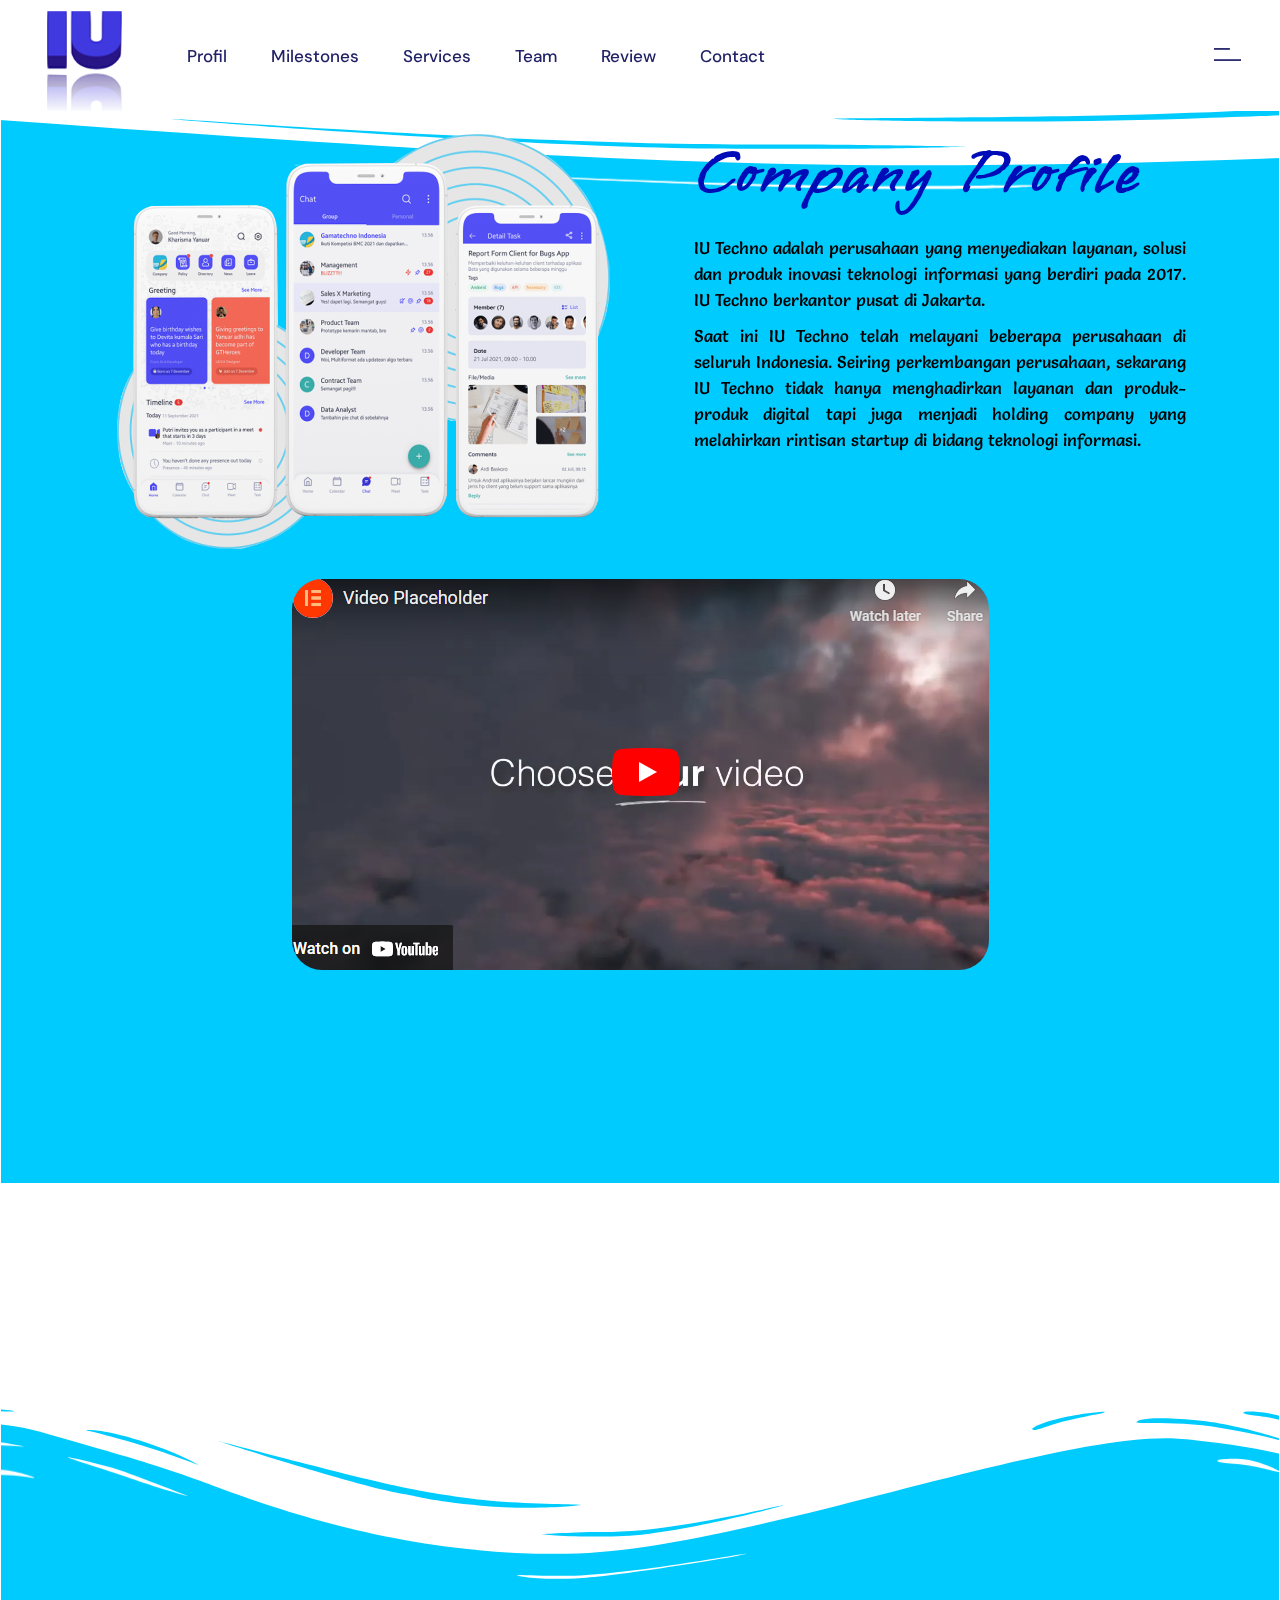
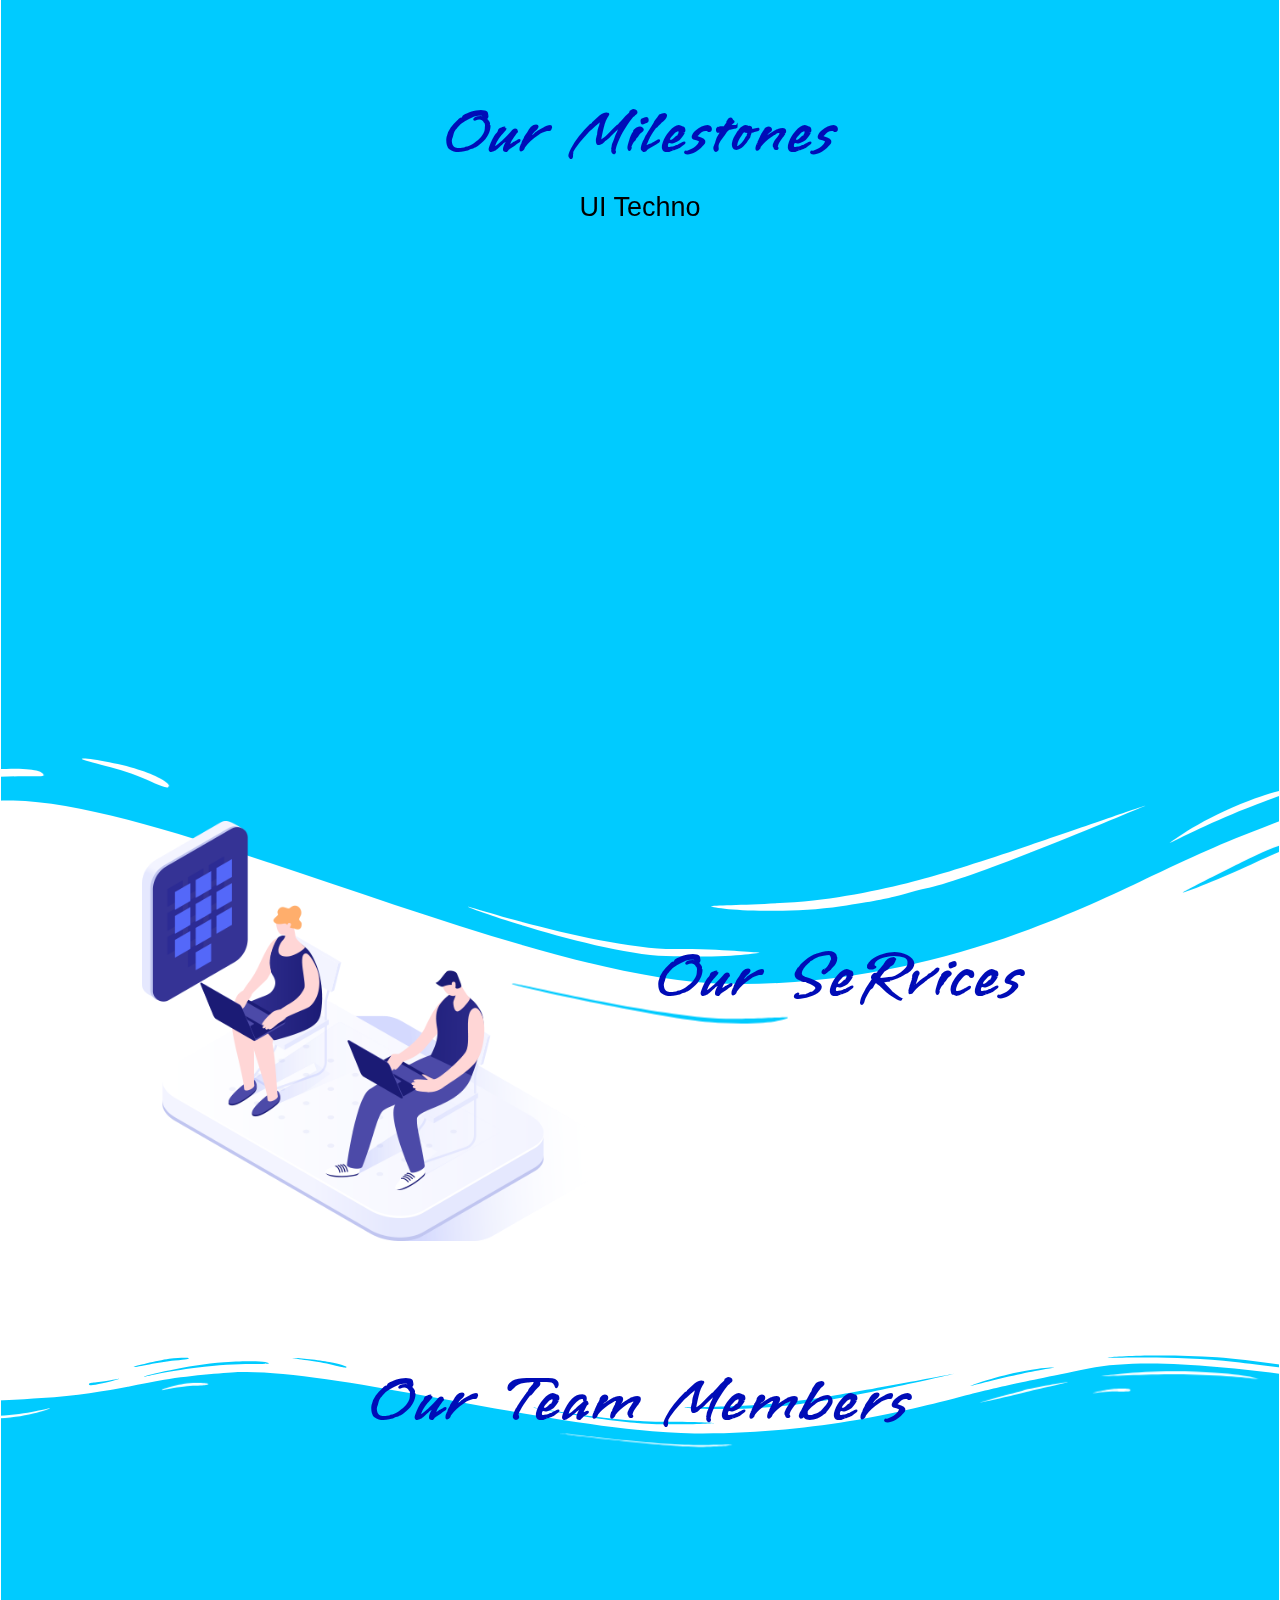
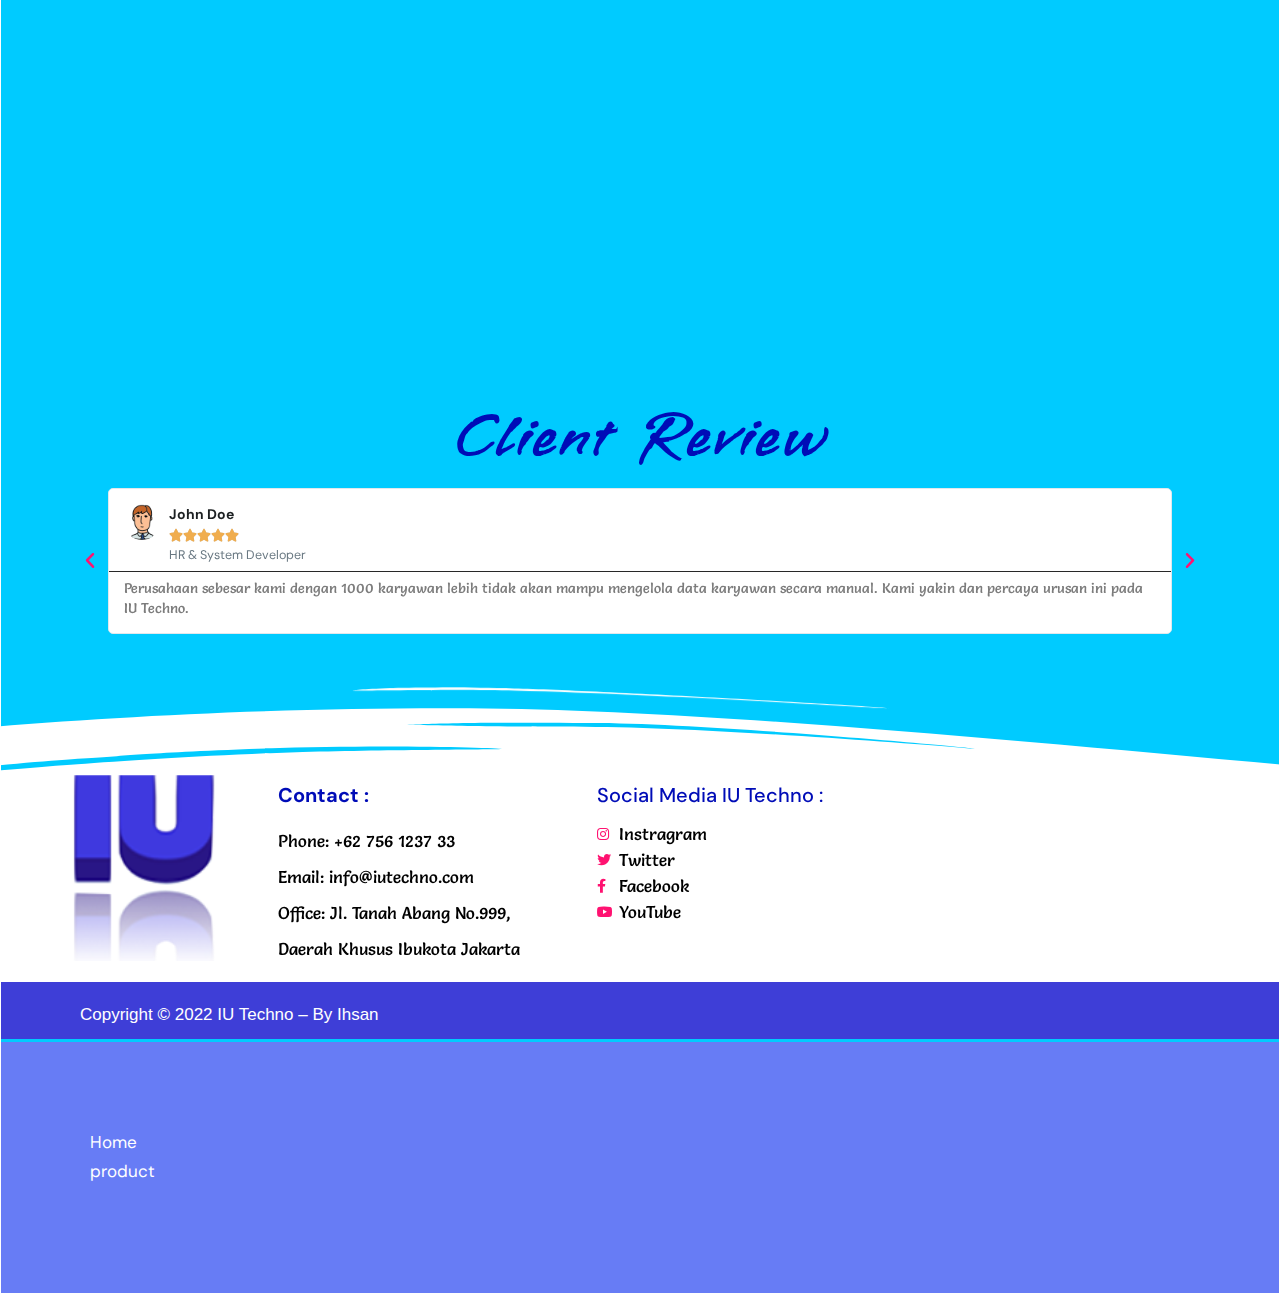
==== commit f947136b: "product baru" ====
--- a/index.html
+++ b/index.html
@@ -8,13 +8,12 @@
 	<title>Company Profile &#8211; Moto situs Anda bisa diletakkan di sini</title>
 <meta name="robots" content="max-image-preview:large">
 <link rel="dns-prefetch" href="//fonts.googleapis.com">
-<link rel="dns-prefetch" href="//s.w.org">
 <link rel="alternate" type="application/rss+xml" title="Company Profile &raquo; Feed" href="https://ihsansq.github.io/company_profile/feed/">
 <link rel="alternate" type="application/rss+xml" title="Company Profile &raquo; Comments Feed" href="https://ihsansq.github.io/company_profile/comments/feed/">
 <script type="text/javascript">
-window._wpemojiSettings = {"baseUrl":"https:\/\/s.w.org\/images\/core\/emoji\/14.0.0\/72x72\/","ext":".png","svgUrl":"https:\/\/s.w.org\/images\/core\/emoji\/14.0.0\/svg\/","svgExt":".svg","source":{"concatemoji":"https:\/\/ihsansq.github.io\/company_profile\/wp-includes\/js\/wp-emoji-release.min.js?ver=6.0.3"}};
+window._wpemojiSettings = {"baseUrl":"https:\/\/s.w.org\/images\/core\/emoji\/14.0.0\/72x72\/","ext":".png","svgUrl":"https:\/\/s.w.org\/images\/core\/emoji\/14.0.0\/svg\/","svgExt":".svg","source":{"concatemoji":"https:\/\/ihsansq.github.io\/company_profile\/wp-includes\/js\/wp-emoji-release.min.js?ver=6.1"}};
 /*! This file is auto-generated */
-!function(e,a,t){var n,r,o,i=a.createElement("canvas"),p=i.getContext&&i.getContext("2d");function s(e,t){var a=String.fromCharCode,e=(p.clearRect(0,0,i.width,i.height),p.fillText(a.apply(this,e),0,0),i.toDataURL());return p.clearRect(0,0,i.width,i.height),p.fillText(a.apply(this,t),0,0),e===i.toDataURL()}function c(e){var t=a.createElement("script");t.src=e,t.defer=t.type="text/javascript",a.getElementsByTagName("head")[0].appendChild(t)}for(o=Array("flag","emoji"),t.supports={everything:!0,everythingExceptFlag:!0},r=0;r<o.length;r++)t.supports[o[r]]=function(e){if(!p||!p.fillText)return!1;switch(p.textBaseline="top",p.font="600 32px Arial",e){case"flag":return s([127987,65039,8205,9895,65039],[127987,65039,8203,9895,65039])?!1:!s([55356,56826,55356,56819],[55356,56826,8203,55356,56819])&&!s([55356,57332,56128,56423,56128,56418,56128,56421,56128,56430,56128,56423,56128,56447],[55356,57332,8203,56128,56423,8203,56128,56418,8203,56128,56421,8203,56128,56430,8203,56128,56423,8203,56128,56447]);case"emoji":return!s([129777,127995,8205,129778,127999],[129777,127995,8203,129778,127999])}return!1}(o[r]),t.supports.everything=t.supports.everything&&t.supports[o[r]],"flag"!==o[r]&&(t.supports.everythingExceptFlag=t.supports.everythingExceptFlag&&t.supports[o[r]]);t.supports.everythingExceptFlag=t.supports.everythingExceptFlag&&!t.supports.flag,t.DOMReady=!1,t.readyCallback=function(){t.DOMReady=!0},t.supports.everything||(n=function(){t.readyCallback()},a.addEventListener?(a.addEventListener("DOMContentLoaded",n,!1),e.addEventListener("load",n,!1)):(e.attachEvent("onload",n),a.attachEvent("onreadystatechange",function(){"complete"===a.readyState&&t.readyCallback()})),(e=t.source||{}).concatemoji?c(e.concatemoji):e.wpemoji&&e.twemoji&&(c(e.twemoji),c(e.wpemoji)))}(window,document,window._wpemojiSettings);
+!function(e,a,t){var n,r,o,i=a.createElement("canvas"),p=i.getContext&&i.getContext("2d");function s(e,t){var a=String.fromCharCode,e=(p.clearRect(0,0,i.width,i.height),p.fillText(a.apply(this,e),0,0),i.toDataURL());return p.clearRect(0,0,i.width,i.height),p.fillText(a.apply(this,t),0,0),e===i.toDataURL()}function c(e){var t=a.createElement("script");t.src=e,t.defer=t.type="text/javascript",a.getElementsByTagName("head")[0].appendChild(t)}for(o=Array("flag","emoji"),t.supports={everything:!0,everythingExceptFlag:!0},r=0;r<o.length;r++)t.supports[o[r]]=function(e){if(p&&p.fillText)switch(p.textBaseline="top",p.font="600 32px Arial",e){case"flag":return s([127987,65039,8205,9895,65039],[127987,65039,8203,9895,65039])?!1:!s([55356,56826,55356,56819],[55356,56826,8203,55356,56819])&&!s([55356,57332,56128,56423,56128,56418,56128,56421,56128,56430,56128,56423,56128,56447],[55356,57332,8203,56128,56423,8203,56128,56418,8203,56128,56421,8203,56128,56430,8203,56128,56423,8203,56128,56447]);case"emoji":return!s([129777,127995,8205,129778,127999],[129777,127995,8203,129778,127999])}return!1}(o[r]),t.supports.everything=t.supports.everything&&t.supports[o[r]],"flag"!==o[r]&&(t.supports.everythingExceptFlag=t.supports.everythingExceptFlag&&t.supports[o[r]]);t.supports.everythingExceptFlag=t.supports.everythingExceptFlag&&!t.supports.flag,t.DOMReady=!1,t.readyCallback=function(){t.DOMReady=!0},t.supports.everything||(n=function(){t.readyCallback()},a.addEventListener?(a.addEventListener("DOMContentLoaded",n,!1),e.addEventListener("load",n,!1)):(e.attachEvent("onload",n),a.attachEvent("onreadystatechange",function(){"complete"===a.readyState&&t.readyCallback()})),(e=t.source||{}).concatemoji?c(e.concatemoji):e.wpemoji&&e.twemoji&&(c(e.twemoji),c(e.wpemoji)))}(window,document,window._wpemojiSettings);
 </script>
 <style type="text/css">img.wp-smiley,
 img.emoji {
@@ -28,39 +27,42 @@
 	background: none !important;
 	padding: 0 !important;
 }</style>
-	<link rel="stylesheet" id="sbi_styles-css" href="https://ihsansq.github.io/company_profile/wp-content/plugins/instagram-feed/css/sbi-styles.min.css?ver=6.0.8" type="text/css" media="all">
-<link rel="stylesheet" id="wp-block-library-css" href="https://ihsansq.github.io/company_profile/wp-includes/css/dist/block-library/style.min.css?ver=6.0.3" type="text/css" media="all">
-<style id="global-styles-inline-css" type="text/css">body{--wp--preset--color--black: #000000;--wp--preset--color--cyan-bluish-gray: #abb8c3;--wp--preset--color--white: #ffffff;--wp--preset--color--pale-pink: #f78da7;--wp--preset--color--vivid-red: #cf2e2e;--wp--preset--color--luminous-vivid-orange: #ff6900;--wp--preset--color--luminous-vivid-amber: #fcb900;--wp--preset--color--light-green-cyan: #7bdcb5;--wp--preset--color--vivid-green-cyan: #00d084;--wp--preset--color--pale-cyan-blue: #8ed1fc;--wp--preset--color--vivid-cyan-blue: #0693e3;--wp--preset--color--vivid-purple: #9b51e0;--wp--preset--gradient--vivid-cyan-blue-to-vivid-purple: linear-gradient(135deg,rgba(6,147,227,1) 0%,rgb(155,81,224) 100%);--wp--preset--gradient--light-green-cyan-to-vivid-green-cyan: linear-gradient(135deg,rgb(122,220,180) 0%,rgb(0,208,130) 100%);--wp--preset--gradient--luminous-vivid-amber-to-luminous-vivid-orange: linear-gradient(135deg,rgba(252,185,0,1) 0%,rgba(255,105,0,1) 100%);--wp--preset--gradient--luminous-vivid-orange-to-vivid-red: linear-gradient(135deg,rgba(255,105,0,1) 0%,rgb(207,46,46) 100%);--wp--preset--gradient--very-light-gray-to-cyan-bluish-gray: linear-gradient(135deg,rgb(238,238,238) 0%,rgb(169,184,195) 100%);--wp--preset--gradient--cool-to-warm-spectrum: linear-gradient(135deg,rgb(74,234,220) 0%,rgb(151,120,209) 20%,rgb(207,42,186) 40%,rgb(238,44,130) 60%,rgb(251,105,98) 80%,rgb(254,248,76) 100%);--wp--preset--gradient--blush-light-purple: linear-gradient(135deg,rgb(255,206,236) 0%,rgb(152,150,240) 100%);--wp--preset--gradient--blush-bordeaux: linear-gradient(135deg,rgb(254,205,165) 0%,rgb(254,45,45) 50%,rgb(107,0,62) 100%);--wp--preset--gradient--luminous-dusk: linear-gradient(135deg,rgb(255,203,112) 0%,rgb(199,81,192) 50%,rgb(65,88,208) 100%);--wp--preset--gradient--pale-ocean: linear-gradient(135deg,rgb(255,245,203) 0%,rgb(182,227,212) 50%,rgb(51,167,181) 100%);--wp--preset--gradient--electric-grass: linear-gradient(135deg,rgb(202,248,128) 0%,rgb(113,206,126) 100%);--wp--preset--gradient--midnight: linear-gradient(135deg,rgb(2,3,129) 0%,rgb(40,116,252) 100%);--wp--preset--duotone--dark-grayscale: url('#wp-duotone-dark-grayscale');--wp--preset--duotone--grayscale: url('#wp-duotone-grayscale');--wp--preset--duotone--purple-yellow: url('#wp-duotone-purple-yellow');--wp--preset--duotone--blue-red: url('#wp-duotone-blue-red');--wp--preset--duotone--midnight: url('#wp-duotone-midnight');--wp--preset--duotone--magenta-yellow: url('#wp-duotone-magenta-yellow');--wp--preset--duotone--purple-green: url('#wp-duotone-purple-green');--wp--preset--duotone--blue-orange: url('#wp-duotone-blue-orange');--wp--preset--font-size--small: 13px;--wp--preset--font-size--medium: 20px;--wp--preset--font-size--large: 36px;--wp--preset--font-size--x-large: 42px;}.has-black-color{color: var(--wp--preset--color--black) !important;}.has-cyan-bluish-gray-color{color: var(--wp--preset--color--cyan-bluish-gray) !important;}.has-white-color{color: var(--wp--preset--color--white) !important;}.has-pale-pink-color{color: var(--wp--preset--color--pale-pink) !important;}.has-vivid-red-color{color: var(--wp--preset--color--vivid-red) !important;}.has-luminous-vivid-orange-color{color: var(--wp--preset--color--luminous-vivid-orange) !important;}.has-luminous-vivid-amber-color{color: var(--wp--preset--color--luminous-vivid-amber) !important;}.has-light-green-cyan-color{color: var(--wp--preset--color--light-green-cyan) !important;}.has-vivid-green-cyan-color{color: var(--wp--preset--color--vivid-green-cyan) !important;}.has-pale-cyan-blue-color{color: var(--wp--preset--color--pale-cyan-blue) !important;}.has-vivid-cyan-blue-color{color: var(--wp--preset--color--vivid-cyan-blue) !important;}.has-vivid-purple-color{color: var(--wp--preset--color--vivid-purple) !important;}.has-black-background-color{background-color: var(--wp--preset--color--black) !important;}.has-cyan-bluish-gray-background-color{background-color: var(--wp--preset--color--cyan-bluish-gray) !important;}.has-white-background-color{background-color: var(--wp--preset--color--white) !important;}.has-pale-pink-background-color{background-color: var(--wp--preset--color--pale-pink) !important;}.has-vivid-red-background-color{background-color: var(--wp--preset--color--vivid-red) !important;}.has-luminous-vivid-orange-background-color{background-color: var(--wp--preset--color--luminous-vivid-orange) !important;}.has-luminous-vivid-amber-background-color{background-color: var(--wp--preset--color--luminous-vivid-amber) !important;}.has-light-green-cyan-background-color{background-color: var(--wp--preset--color--light-green-cyan) !important;}.has-vivid-green-cyan-background-color{background-color: var(--wp--preset--color--vivid-green-cyan) !important;}.has-pale-cyan-blue-background-color{background-color: var(--wp--preset--color--pale-cyan-blue) !important;}.has-vivid-cyan-blue-background-color{background-color: var(--wp--preset--color--vivid-cyan-blue) !important;}.has-vivid-purple-background-color{background-color: var(--wp--preset--color--vivid-purple) !important;}.has-black-border-color{border-color: var(--wp--preset--color--black) !important;}.has-cyan-bluish-gray-border-color{border-color: var(--wp--preset--color--cyan-bluish-gray) !important;}.has-white-border-color{border-color: var(--wp--preset--color--white) !important;}.has-pale-pink-border-color{border-color: var(--wp--preset--color--pale-pink) !important;}.has-vivid-red-border-color{border-color: var(--wp--preset--color--vivid-red) !important;}.has-luminous-vivid-orange-border-color{border-color: var(--wp--preset--color--luminous-vivid-orange) !important;}.has-luminous-vivid-amber-border-color{border-color: var(--wp--preset--color--luminous-vivid-amber) !important;}.has-light-green-cyan-border-color{border-color: var(--wp--preset--color--light-green-cyan) !important;}.has-vivid-green-cyan-border-color{border-color: var(--wp--preset--color--vivid-green-cyan) !important;}.has-pale-cyan-blue-border-color{border-color: var(--wp--preset--color--pale-cyan-blue) !important;}.has-vivid-cyan-blue-border-color{border-color: var(--wp--preset--color--vivid-cyan-blue) !important;}.has-vivid-purple-border-color{border-color: var(--wp--preset--color--vivid-purple) !important;}.has-vivid-cyan-blue-to-vivid-purple-gradient-background{background: var(--wp--preset--gradient--vivid-cyan-blue-to-vivid-purple) !important;}.has-light-green-cyan-to-vivid-green-cyan-gradient-background{background: var(--wp--preset--gradient--light-green-cyan-to-vivid-green-cyan) !important;}.has-luminous-vivid-amber-to-luminous-vivid-orange-gradient-background{background: var(--wp--preset--gradient--luminous-vivid-amber-to-luminous-vivid-orange) !important;}.has-luminous-vivid-orange-to-vivid-red-gradient-background{background: var(--wp--preset--gradient--luminous-vivid-orange-to-vivid-red) !important;}.has-very-light-gray-to-cyan-bluish-gray-gradient-background{background: var(--wp--preset--gradient--very-light-gray-to-cyan-bluish-gray) !important;}.has-cool-to-warm-spectrum-gradient-background{background: var(--wp--preset--gradient--cool-to-warm-spectrum) !important;}.has-blush-light-purple-gradient-background{background: var(--wp--preset--gradient--blush-light-purple) !important;}.has-blush-bordeaux-gradient-background{background: var(--wp--preset--gradient--blush-bordeaux) !important;}.has-luminous-dusk-gradient-background{background: var(--wp--preset--gradient--luminous-dusk) !important;}.has-pale-ocean-gradient-background{background: var(--wp--preset--gradient--pale-ocean) !important;}.has-electric-grass-gradient-background{background: var(--wp--preset--gradient--electric-grass) !important;}.has-midnight-gradient-background{background: var(--wp--preset--gradient--midnight) !important;}.has-small-font-size{font-size: var(--wp--preset--font-size--small) !important;}.has-medium-font-size{font-size: var(--wp--preset--font-size--medium) !important;}.has-large-font-size{font-size: var(--wp--preset--font-size--large) !important;}.has-x-large-font-size{font-size: var(--wp--preset--font-size--x-large) !important;}</style>
-<link rel="stylesheet" id="swiper-css" href="https://ihsansq.github.io/company_profile/wp-content/plugins/qi-addons-for-elementor/assets/plugins/swiper/swiper.min.css?ver=6.0.3" type="text/css" media="all">
-<link rel="stylesheet" id="qi-addons-for-elementor-grid-style-css" href="https://ihsansq.github.io/company_profile/wp-content/plugins/qi-addons-for-elementor/assets/css/grid.min.css?ver=6.0.3" type="text/css" media="all">
-<link rel="stylesheet" id="qi-addons-for-elementor-helper-parts-style-css" href="https://ihsansq.github.io/company_profile/wp-content/plugins/qi-addons-for-elementor/assets/css/helper-parts.min.css?ver=6.0.3" type="text/css" media="all">
-<link rel="stylesheet" id="qi-addons-for-elementor-style-css" href="https://ihsansq.github.io/company_profile/wp-content/plugins/qi-addons-for-elementor/assets/css/main.min.css?ver=6.0.3" type="text/css" media="all">
-<link rel="stylesheet" id="perfect-scrollbar-css" href="https://ihsansq.github.io/company_profile/wp-content/plugins/qode-essential-addons/assets/plugins/perfect-scrollbar/perfect-scrollbar.css?ver=6.0.3" type="text/css" media="all">
-<link rel="stylesheet" id="qode-essential-addons-style-css" href="https://ihsansq.github.io/company_profile/wp-content/plugins/qode-essential-addons/assets/css/main.min.css?ver=6.0.3" type="text/css" media="all">
+	<link rel="stylesheet" id="wp-block-library-css" href="https://ihsansq.github.io/company_profile/wp-includes/css/dist/block-library/style.min.css?ver=6.1" type="text/css" media="all">
+<link rel="stylesheet" id="classic-theme-styles-css" href="https://ihsansq.github.io/company_profile/wp-includes/css/classic-themes.min.css?ver=1" type="text/css" media="all">
+<style id="global-styles-inline-css" type="text/css">body{--wp--preset--color--black: #000000;--wp--preset--color--cyan-bluish-gray: #abb8c3;--wp--preset--color--white: #ffffff;--wp--preset--color--pale-pink: #f78da7;--wp--preset--color--vivid-red: #cf2e2e;--wp--preset--color--luminous-vivid-orange: #ff6900;--wp--preset--color--luminous-vivid-amber: #fcb900;--wp--preset--color--light-green-cyan: #7bdcb5;--wp--preset--color--vivid-green-cyan: #00d084;--wp--preset--color--pale-cyan-blue: #8ed1fc;--wp--preset--color--vivid-cyan-blue: #0693e3;--wp--preset--color--vivid-purple: #9b51e0;--wp--preset--gradient--vivid-cyan-blue-to-vivid-purple: linear-gradient(135deg,rgba(6,147,227,1) 0%,rgb(155,81,224) 100%);--wp--preset--gradient--light-green-cyan-to-vivid-green-cyan: linear-gradient(135deg,rgb(122,220,180) 0%,rgb(0,208,130) 100%);--wp--preset--gradient--luminous-vivid-amber-to-luminous-vivid-orange: linear-gradient(135deg,rgba(252,185,0,1) 0%,rgba(255,105,0,1) 100%);--wp--preset--gradient--luminous-vivid-orange-to-vivid-red: linear-gradient(135deg,rgba(255,105,0,1) 0%,rgb(207,46,46) 100%);--wp--preset--gradient--very-light-gray-to-cyan-bluish-gray: linear-gradient(135deg,rgb(238,238,238) 0%,rgb(169,184,195) 100%);--wp--preset--gradient--cool-to-warm-spectrum: linear-gradient(135deg,rgb(74,234,220) 0%,rgb(151,120,209) 20%,rgb(207,42,186) 40%,rgb(238,44,130) 60%,rgb(251,105,98) 80%,rgb(254,248,76) 100%);--wp--preset--gradient--blush-light-purple: linear-gradient(135deg,rgb(255,206,236) 0%,rgb(152,150,240) 100%);--wp--preset--gradient--blush-bordeaux: linear-gradient(135deg,rgb(254,205,165) 0%,rgb(254,45,45) 50%,rgb(107,0,62) 100%);--wp--preset--gradient--luminous-dusk: linear-gradient(135deg,rgb(255,203,112) 0%,rgb(199,81,192) 50%,rgb(65,88,208) 100%);--wp--preset--gradient--pale-ocean: linear-gradient(135deg,rgb(255,245,203) 0%,rgb(182,227,212) 50%,rgb(51,167,181) 100%);--wp--preset--gradient--electric-grass: linear-gradient(135deg,rgb(202,248,128) 0%,rgb(113,206,126) 100%);--wp--preset--gradient--midnight: linear-gradient(135deg,rgb(2,3,129) 0%,rgb(40,116,252) 100%);--wp--preset--duotone--dark-grayscale: url('#wp-duotone-dark-grayscale');--wp--preset--duotone--grayscale: url('#wp-duotone-grayscale');--wp--preset--duotone--purple-yellow: url('#wp-duotone-purple-yellow');--wp--preset--duotone--blue-red: url('#wp-duotone-blue-red');--wp--preset--duotone--midnight: url('#wp-duotone-midnight');--wp--preset--duotone--magenta-yellow: url('#wp-duotone-magenta-yellow');--wp--preset--duotone--purple-green: url('#wp-duotone-purple-green');--wp--preset--duotone--blue-orange: url('#wp-duotone-blue-orange');--wp--preset--font-size--small: 13px;--wp--preset--font-size--medium: 20px;--wp--preset--font-size--large: 36px;--wp--preset--font-size--x-large: 42px;--wp--preset--spacing--20: 0.44rem;--wp--preset--spacing--30: 0.67rem;--wp--preset--spacing--40: 1rem;--wp--preset--spacing--50: 1.5rem;--wp--preset--spacing--60: 2.25rem;--wp--preset--spacing--70: 3.38rem;--wp--preset--spacing--80: 5.06rem;}:where(.is-layout-flex){gap: 0.5em;}body .is-layout-flow > .alignleft{float: left;margin-inline-start: 0;margin-inline-end: 2em;}body .is-layout-flow > .alignright{float: right;margin-inline-start: 2em;margin-inline-end: 0;}body .is-layout-flow > .aligncenter{margin-left: auto !important;margin-right: auto !important;}body .is-layout-constrained > .alignleft{float: left;margin-inline-start: 0;margin-inline-end: 2em;}body .is-layout-constrained > .alignright{float: right;margin-inline-start: 2em;margin-inline-end: 0;}body .is-layout-constrained > .aligncenter{margin-left: auto !important;margin-right: auto !important;}body .is-layout-constrained > :where(:not(.alignleft):not(.alignright):not(.alignfull)){max-width: var(--wp--style--global--content-size);margin-left: auto !important;margin-right: auto !important;}body .is-layout-constrained > .alignwide{max-width: var(--wp--style--global--wide-size);}body .is-layout-flex{display: flex;}body .is-layout-flex{flex-wrap: wrap;align-items: center;}body .is-layout-flex > *{margin: 0;}:where(.wp-block-columns.is-layout-flex){gap: 2em;}.has-black-color{color: var(--wp--preset--color--black) !important;}.has-cyan-bluish-gray-color{color: var(--wp--preset--color--cyan-bluish-gray) !important;}.has-white-color{color: var(--wp--preset--color--white) !important;}.has-pale-pink-color{color: var(--wp--preset--color--pale-pink) !important;}.has-vivid-red-color{color: var(--wp--preset--color--vivid-red) !important;}.has-luminous-vivid-orange-color{color: var(--wp--preset--color--luminous-vivid-orange) !important;}.has-luminous-vivid-amber-color{color: var(--wp--preset--color--luminous-vivid-amber) !important;}.has-light-green-cyan-color{color: var(--wp--preset--color--light-green-cyan) !important;}.has-vivid-green-cyan-color{color: var(--wp--preset--color--vivid-green-cyan) !important;}.has-pale-cyan-blue-color{color: var(--wp--preset--color--pale-cyan-blue) !important;}.has-vivid-cyan-blue-color{color: var(--wp--preset--color--vivid-cyan-blue) !important;}.has-vivid-purple-color{color: var(--wp--preset--color--vivid-purple) !important;}.has-black-background-color{background-color: var(--wp--preset--color--black) !important;}.has-cyan-bluish-gray-background-color{background-color: var(--wp--preset--color--cyan-bluish-gray) !important;}.has-white-background-color{background-color: var(--wp--preset--color--white) !important;}.has-pale-pink-background-color{background-color: var(--wp--preset--color--pale-pink) !important;}.has-vivid-red-background-color{background-color: var(--wp--preset--color--vivid-red) !important;}.has-luminous-vivid-orange-background-color{background-color: var(--wp--preset--color--luminous-vivid-orange) !important;}.has-luminous-vivid-amber-background-color{background-color: var(--wp--preset--color--luminous-vivid-amber) !important;}.has-light-green-cyan-background-color{background-color: var(--wp--preset--color--light-green-cyan) !important;}.has-vivid-green-cyan-background-color{background-color: var(--wp--preset--color--vivid-green-cyan) !important;}.has-pale-cyan-blue-background-color{background-color: var(--wp--preset--color--pale-cyan-blue) !important;}.has-vivid-cyan-blue-background-color{background-color: var(--wp--preset--color--vivid-cyan-blue) !important;}.has-vivid-purple-background-color{background-color: var(--wp--preset--color--vivid-purple) !important;}.has-black-border-color{border-color: var(--wp--preset--color--black) !important;}.has-cyan-bluish-gray-border-color{border-color: var(--wp--preset--color--cyan-bluish-gray) !important;}.has-white-border-color{border-color: var(--wp--preset--color--white) !important;}.has-pale-pink-border-color{border-color: var(--wp--preset--color--pale-pink) !important;}.has-vivid-red-border-color{border-color: var(--wp--preset--color--vivid-red) !important;}.has-luminous-vivid-orange-border-color{border-color: var(--wp--preset--color--luminous-vivid-orange) !important;}.has-luminous-vivid-amber-border-color{border-color: var(--wp--preset--color--luminous-vivid-amber) !important;}.has-light-green-cyan-border-color{border-color: var(--wp--preset--color--light-green-cyan) !important;}.has-vivid-green-cyan-border-color{border-color: var(--wp--preset--color--vivid-green-cyan) !important;}.has-pale-cyan-blue-border-color{border-color: var(--wp--preset--color--pale-cyan-blue) !important;}.has-vivid-cyan-blue-border-color{border-color: var(--wp--preset--color--vivid-cyan-blue) !important;}.has-vivid-purple-border-color{border-color: var(--wp--preset--color--vivid-purple) !important;}.has-vivid-cyan-blue-to-vivid-purple-gradient-background{background: var(--wp--preset--gradient--vivid-cyan-blue-to-vivid-purple) !important;}.has-light-green-cyan-to-vivid-green-cyan-gradient-background{background: var(--wp--preset--gradient--light-green-cyan-to-vivid-green-cyan) !important;}.has-luminous-vivid-amber-to-luminous-vivid-orange-gradient-background{background: var(--wp--preset--gradient--luminous-vivid-amber-to-luminous-vivid-orange) !important;}.has-luminous-vivid-orange-to-vivid-red-gradient-background{background: var(--wp--preset--gradient--luminous-vivid-orange-to-vivid-red) !important;}.has-very-light-gray-to-cyan-bluish-gray-gradient-background{background: var(--wp--preset--gradient--very-light-gray-to-cyan-bluish-gray) !important;}.has-cool-to-warm-spectrum-gradient-background{background: var(--wp--preset--gradient--cool-to-warm-spectrum) !important;}.has-blush-light-purple-gradient-background{background: var(--wp--preset--gradient--blush-light-purple) !important;}.has-blush-bordeaux-gradient-background{background: var(--wp--preset--gradient--blush-bordeaux) !important;}.has-luminous-dusk-gradient-background{background: var(--wp--preset--gradient--luminous-dusk) !important;}.has-pale-ocean-gradient-background{background: var(--wp--preset--gradient--pale-ocean) !important;}.has-electric-grass-gradient-background{background: var(--wp--preset--gradient--electric-grass) !important;}.has-midnight-gradient-background{background: var(--wp--preset--gradient--midnight) !important;}.has-small-font-size{font-size: var(--wp--preset--font-size--small) !important;}.has-medium-font-size{font-size: var(--wp--preset--font-size--medium) !important;}.has-large-font-size{font-size: var(--wp--preset--font-size--large) !important;}.has-x-large-font-size{font-size: var(--wp--preset--font-size--x-large) !important;}
+.wp-block-navigation a:where(:not(.wp-element-button)){color: inherit;}
+:where(.wp-block-columns.is-layout-flex){gap: 2em;}
+.wp-block-pullquote{font-size: 1.5em;line-height: 1.6;}</style>
+<link rel="stylesheet" id="swiper-css" href="https://ihsansq.github.io/company_profile/wp-content/plugins/qi-addons-for-elementor/assets/plugins/swiper/swiper.min.css?ver=6.1" type="text/css" media="all">
+<link rel="stylesheet" id="qi-addons-for-elementor-grid-style-css" href="https://ihsansq.github.io/company_profile/wp-content/plugins/qi-addons-for-elementor/assets/css/grid.min.css?ver=6.1" type="text/css" media="all">
+<link rel="stylesheet" id="qi-addons-for-elementor-helper-parts-style-css" href="https://ihsansq.github.io/company_profile/wp-content/plugins/qi-addons-for-elementor/assets/css/helper-parts.min.css?ver=6.1" type="text/css" media="all">
+<link rel="stylesheet" id="qi-addons-for-elementor-style-css" href="https://ihsansq.github.io/company_profile/wp-content/plugins/qi-addons-for-elementor/assets/css/main.min.css?ver=6.1" type="text/css" media="all">
+<link rel="stylesheet" id="perfect-scrollbar-css" href="https://ihsansq.github.io/company_profile/wp-content/plugins/qode-essential-addons/assets/plugins/perfect-scrollbar/perfect-scrollbar.css?ver=6.1" type="text/css" media="all">
+<link rel="stylesheet" id="qode-essential-addons-style-css" href="https://ihsansq.github.io/company_profile/wp-content/plugins/qode-essential-addons/assets/css/main.min.css?ver=6.1" type="text/css" media="all">
 <link rel="stylesheet" id="qi-google-fonts-css" href="https://fonts.googleapis.com/css?family=DM+Sans%3A400%2C500%2C600%2C700%2C300%7CDM+Sans%3A400%2C500%2C600%2C700%2C300&#038;subset=latin-ext&#038;display=swap&#038;ver=1.0.0" type="text/css" media="all">
-<link rel="stylesheet" id="qi-grid-css" href="https://ihsansq.github.io/company_profile/wp-content/themes/qi/assets/css/grid.min.css?ver=6.0.3" type="text/css" media="all">
-<link rel="stylesheet" id="qi-main-css" href="https://ihsansq.github.io/company_profile/wp-content/themes/qi/assets/css/main.min.css?ver=6.0.3" type="text/css" media="all">
+<link rel="stylesheet" id="qi-grid-css" href="https://ihsansq.github.io/company_profile/wp-content/themes/qi/assets/css/grid.min.css?ver=6.1" type="text/css" media="all">
+<link rel="stylesheet" id="qi-main-css" href="https://ihsansq.github.io/company_profile/wp-content/themes/qi/assets/css/main.min.css?ver=6.1" type="text/css" media="all">
 <style id="qi-main-inline-css" type="text/css">#qodef-back-to-top .qodef-back-to-top-icon { color: #ffffff;background-color: #ff1271;border-radius: 0px;}#qodef-back-to-top:hover .qodef-back-to-top-icon { color: #ffffff;background-color: #212166;}#qodef-back-to-top .qodef-back-to-top-icon svg { width: 13px;}#qodef-page-outer, .error404 #qodef-page-outer { margin-top: -110px;}@media only screen and (max-width: 1024px) { #qodef-page-outer, .error404 #qodef-page-outer { margin-top: -100px;}}input[type="submit"], button[type="submit"], .qodef-theme-button.qodef--filled, button.qodef-theme-button.qodef--filled, #qodef-woo-page .added_to_cart, #qodef-woo-page .button, .qodef-woo-shortcode .added_to_cart, .qodef-woo-shortcode .button, .widget.woocommerce .button, .woocommerce-page div.woocommerce>.return-to-shop a, .woocommerce-account .button, #qodef-page-header .widget.woocommerce.widget_shopping_cart .buttons a, .widget.woocommerce.widget_shopping_cart .buttons a { color: #ffffff;font-family: "DM Sans";font-size: 16px;font-style: normal;font-weight: 500;letter-spacing: 0px;text-transform: none;background-color: #ff5970;border-color: #ff5970;border-width: 1px;border-style: solid;border-radius: 0px;padding: 20px 35px;}input[type="submit"]:hover, button[type="submit"]:hover, input[type="submit"]:focus, button[type="submit"]:focus, .qodef-theme-button.qodef--filled:hover, button.qodef-theme-button.qodef--filled:hover, .qodef-theme-button.qodef--filled:focus, button.qodef-theme-button.qodef--filled:focus, #qodef-woo-page .added_to_cart:hover, #qodef-woo-page .button:hover, .qodef-woo-shortcode .added_to_cart:hover, .qodef-woo-shortcode .button:hover, .widget.woocommerce .button:hover, #qodef-woo-page .added_to_cart:focus, #qodef-woo-page .button:focus, .qodef-woo-shortcode .added_to_cart:focus, .qodef-woo-shortcode .button:focus, .widget.woocommerce .button:focus, .woocommerce-page div.woocommerce>.return-to-shop a:hover, .woocommerce-page div.woocommerce>.return-to-shop a:focus, .woocommerce-account .button:hover, .woocommerce-account .button:focus, #qodef-page-header .widget.woocommerce.widget_shopping_cart .buttons a:hover, .widget.woocommerce.widget_shopping_cart .buttons a:hover { color: #ff5970;background-color: transparent;border-color: #ff5970;}.qodef-theme-button.qodef--simple, button.qodef-theme-button.qodef--simple, .qodef-woo-shortcode-product-list.qodef-item-layout--info-on-image .qodef-woo-product-inner .added_to_cart, .qodef-woo-shortcode-product-list.qodef-item-layout--info-on-image .qodef-woo-product-inner .button, #qodef-woo-page .qodef-woo-to-swap .button, #qodef-woo-page .qodef-woo-to-swap .added_to_cart { color: #212166;font-size: 17px;line-height: 33px;font-style: normal;font-weight: 500;text-decoration: underline;letter-spacing: 0px;text-transform: none;}.qodef-theme-button.qodef--simple:hover, button.qodef-theme-button.qodef--simple:hover, .qodef-woo-shortcode-product-list.qodef-item-layout--info-on-image .qodef-woo-product-inner .added_to_cart:hover, .qodef-woo-shortcode-product-list.qodef-item-layout--info-on-image .qodef-woo-product-inner .button:hover, #qodef-woo-page .qodef-woo-to-swap .button:hover, #qodef-woo-page .qodef-woo-to-swap .added_to_cart:hover, .qodef-theme-button.qodef--simple:focus, button.qodef-theme-button.qodef--simple:focus, .qodef-woo-shortcode-product-list.qodef-item-layout--info-on-image .qodef-woo-product-inner .added_to_cart:focus, .qodef-woo-shortcode-product-list.qodef-item-layout--info-on-image .qodef-woo-product-inner .button:focus, #qodef-woo-page .qodef-woo-to-swap .button:focus, #qodef-woo-page .qodef-woo-to-swap .added_to_cart:focus { color: #212166;}#qodef-page-footer-top-area { background-color: #677cf5;}#qodef-page-footer-top-area-inner { padding-top: 87px;padding-bottom: 106px;border-top-width: 0px;}#qodef-page-footer-top-area .widget { margin-bottom: 0px;}#qodef-page-footer-top-area .widget .qodef-widget-title { margin-bottom: 0px;}#qodef-page-footer-bottom-area { background-color: #677cf5;}#qodef-page-footer-bottom-area-inner { padding-top: 0px;padding-bottom: 22px;border-top-color: transparent;border-top-width: 0px;}body { background-color: #00cbff;}#qodef-page-inner { padding: 0;}@media only screen and (max-width: 1024px) { #qodef-page-inner { padding: 0;}}#qodef-page-wrapper { border-color: #ffffff;border-width: 1px;}.qodef-header--fixed-display #qodef-page-header { border-color: #ffffff;border-width: 1px;}.qodef-header-sticky { background-color: #ffffff;}.qodef-header-sticky .qodef-header-sticky-inner { border-bottom-color: #ffffff;border-bottom-width: 1px;}#qodef-page-header .qodef-header-logo-link { padding: 0px 17px 0 0 ;}.qodef-header-navigation ul li > .sub-menu { background-color: #8224e3;}#qodef-page-header .widget.woocommerce.widget_shopping_cart .widgettitle { color: #212166;font-family: "DM Sans";font-size: 17px;font-style: normal;font-weight: 500;text-decoration: none;letter-spacing: 0px;text-transform: none;}.qodef-header-navigation> ul > li > a, #qodef-page-header .widget_qode_essential_addons_icon_svg .qodef-m-text { color: #212166;font-family: "DM Sans";font-size: 17px;font-style: normal;font-weight: 500;text-decoration: none;letter-spacing: 0px;text-transform: none;padding-left: 22px;padding-right: 22px;}.qodef-header-navigation> ul > li > a:hover, .qodef-header-navigation> ul > li > a:focus { color: #ff1271;text-decoration: none;}.qodef-header-navigation> ul > li.current-menu-ancestor > a, .qodef-header-navigation> ul > li.current-menu-item > a { color: #ff1271;text-decoration: none;}.qodef-header-navigation> ul > li { margin-left: 0px;margin-right: 0px;}#qodef-side-area { background: #677cf5;text-align: center;}.qodef-side-area-opener .qodef-m-icon { color: #2f2f70;width: 27px;}.qodef-side-area-opener:hover .qodef-m-icon, .qodef-side-area-opener:focus .qodef-m-icon { color: #677cf5;}#qodef-side-area-close .qodef-m-icon { color: #ffffff;width: 20px;}#qodef-side-area-close:hover .qodef-m-icon, #qodef-side-area-close:focus .qodef-m-icon { color: #d2d2d2;}.qodef-page-title .qodef-m-content, .qodef-page-title .qodef-m-content.qodef-content-full-width { padding-top: 110px;}@media only screen and (max-width: 1024px) { .qodef-page-title .qodef-m-content, .qodef-page-title .qodef-m-content.qodef-content-full-width { padding-top: 100px;}}body { color: #7c7c7c;font-family: "DM Sans";font-size: 17px;line-height: 26px;font-style: normal;font-weight: 400;letter-spacing: 0px;text-transform: none;}.mfp-bottom-bar .mfp-counter, .mfp-bottom-bar .mfp-title { font-family: "DM Sans";font-size: 17px;line-height: 26px;font-style: normal;font-weight: 400;letter-spacing: 0px;text-transform: none;}h1, .qodef-h1 { color: #000cb7;font-family: "DM Sans";font-size: 70px;line-height: 75px;font-style: normal;font-weight: 400;letter-spacing: 0px;text-transform: none;}h2, .qodef-h2 { color: #000cb7;font-family: "DM Sans";font-size: 50px;line-height: 60px;font-style: normal;font-weight: 500;letter-spacing: 0px;text-transform: none;}#qodef-woo-page.qodef--checkout #customer_details h3, #qodef-woo-page.qodef--checkout #order_review_heading { color: #000cb7;font-family: "DM Sans";font-size: 50px;line-height: 60px;font-style: normal;font-weight: 500;letter-spacing: 0px;text-transform: none;}h4, .qodef-h4 { color: #677cf5;font-family: "DM Sans";font-size: 21px;line-height: 30px;font-style: normal;font-weight: 400;letter-spacing: 0px;text-transform: none;}h5, .qodef-h5 { color: #000cb7;font-family: "DM Sans";font-size: 20px;line-height: 26px;font-style: normal;font-weight: 500;letter-spacing: 0px;text-transform: none;}.woocommerce-page div.woocommerce .shop_table th, #qodef-woo-page.qodef--cart .shop_table td.product-name a { color: #000cb7;font-family: "DM Sans";font-size: 20px;line-height: 26px;font-style: normal;font-weight: 500;letter-spacing: 0px;text-transform: none;}#qodef-woo-page.qodef--single .woocommerce-tabs .wc-tabs li a { font-family: "DM Sans";font-size: 20px;line-height: 26px;font-style: normal;font-weight: 500;letter-spacing: 0px;text-transform: none;}h6, .qodef-h6 { color: #677cf5;font-size: 17px;line-height: 26px;font-style: normal;font-weight: 500;letter-spacing: 0px;text-transform: none;}#qodef-page-sidebar .widget.widget_recent_entries ul li a, #qodef-page-sidebar .wp-block-latest-posts li a, #qodef-page-wrapper .widget.woocommerce a .product-title, #qodef-woo-page.qodef--single .shop_attributes th, #qodef-woo-page.qodef--single .woocommerce-Reviews .woocommerce-review__author { color: #677cf5;font-size: 17px;line-height: 26px;font-style: normal;font-weight: 500;letter-spacing: 0px;text-transform: none;}a, p a { color: #7c7c7c;font-weight: 400;text-decoration: none;}a:hover, p a:hover, a:focus, p a:focus, .woocommerce-account .woocommerce-MyAccount-navigation ul li.is-active a, #qodef-woo-page.qodef--single .woocommerce-product-rating .woocommerce-review-link:hover, .qodef-page-title .qodef-breadcrumbs a:hover, #qodef-page-comments-list .qodef-comment-item .qodef-e-links a:hover { color: #677cf5;text-decoration: none;outline: none;}.qodef-header--standard #qodef-page-header { height: 110px;background-color: #ffffff;}.qodef-header--standard #qodef-page-header-inner { padding-left: 3%;padding-right: 3%;}.qodef-mobile-header--standard .qodef-mobile-header-navigation { background-color: #ffffff;}.qodef-mobile-header--standard #qodef-page-mobile-header { height: 100px;background-color: #ffffff;}.qodef-mobile-header--standard #qodef-page-mobile-header-inner { padding-left: 5%;padding-right: 5%;}.qodef-mobile-header--standard .qodef-mobile-header-navigation > ul:not(.qodef-content-grid) { padding-left: 5%;padding-right: 5%;}.qodef-mobile-header-opener { color: #000cb7;}.qodef-mobile-header-opener:hover { color: #ff1271;}.qodef-mobile-header-navigation> ul > li > a { color: #000cb7;font-family: "DM Sans";font-size: 17px;font-weight: 500;}.qodef-mobile-header-navigation> ul > li > .qodef-mobile-menu-item-icon { color: #000cb7;}.qodef-mobile-header-navigation> ul > li > a:hover, .qodef-mobile-header-navigation> ul > li > a:focus { color: #ff1271;text-decoration: none;}.qodef-mobile-header-navigation> ul > li > .qodef-mobile-menu-item-icon:hover, .qodef-mobile-header-navigation> ul > li > .qodef-mobile-menu-item-icon:focus { color: #ff1271;}.qodef-mobile-header-navigation> ul > li.current-menu-ancestor > a, .qodef-mobile-header-navigation> ul > li.current-menu-item > a { color: #677cf5;text-decoration: none;}.qodef-mobile-header-navigation> ul > li.current-menu-ancestor > .qodef-mobile-menu-item-icon, .qodef-mobile-header-navigation> ul > li.current-menu-item > .qodef-mobile-menu-item-icon { color: #677cf5;}@media only screen and (max-width: 1366px){body { font-size: 17px;line-height: 26px;}h1, .qodef-h1 { font-size: 60px;line-height: 65px;}h2, .qodef-h2 { font-size: 50px;line-height: 60px;}#qodef-woo-page.qodef--checkout #customer_details h3, #qodef-woo-page.qodef--checkout #order_review_heading { font-size: 50px;line-height: 60px;}h4, .qodef-h4 { font-size: 23px;line-height: 33px;}h5, .qodef-h5 { font-size: 20px;line-height: 26px;}#qodef-woo-page.qodef--single .woocommerce-tabs .wc-tabs li a, .woocommerce-page div.woocommerce .shop_table th, #qodef-woo-page.qodef--cart .shop_table td.product-name a { font-size: 20px;line-height: 26px;}h6, .qodef-h6 { font-size: 17px;line-height: 26px;}#qodef-page-sidebar .widget.widget_recent_entries ul li a, #qodef-page-sidebar .wp-block-latest-posts li a, #qodef-woo-page.qodef--single .shop_attributes th, #qodef-woo-page.qodef--single .woocommerce-Reviews .woocommerce-review__author { font-size: 17px;line-height: 26px;}}@media only screen and (max-width: 1024px){body { font-size: 17px;line-height: 26px;}h1, .qodef-h1 { font-size: 70px;line-height: 75px;}h2, .qodef-h2 { font-size: 50px;line-height: 60px;}#qodef-woo-page.qodef--checkout #customer_details h3, #qodef-woo-page.qodef--checkout #order_review_heading { font-size: 50px;line-height: 60px;}h4, .qodef-h4 { font-size: 21px;line-height: 30px;}h5, .qodef-h5 { font-size: 20px;line-height: 26px;}#qodef-woo-page.qodef--single .woocommerce-tabs .wc-tabs li a, .woocommerce-page div.woocommerce .shop_table th, #qodef-woo-page.qodef--cart .shop_table td.product-name a { font-size: 20px;line-height: 26px;}h6, .qodef-h6 { font-size: 17px;line-height: 26px;}#qodef-page-sidebar .widget.widget_recent_entries ul li a, #qodef-page-sidebar .wp-block-latest-posts li a, #qodef-woo-page.qodef--single .shop_attributes th, #qodef-woo-page.qodef--single .woocommerce-Reviews .woocommerce-review__author { font-size: 17px;line-height: 26px;}}@media only screen and (max-width: 768px){body { font-size: 17px;line-height: 26px;}h1, .qodef-h1 { font-size: 70px;line-height: 75px;}h2, .qodef-h2 { font-size: 50px;line-height: 60px;}#qodef-woo-page.qodef--checkout #customer_details h3, #qodef-woo-page.qodef--checkout #order_review_heading { font-size: 50px;line-height: 60px;}h4, .qodef-h4 { font-size: 21px;line-height: 30px;}h5, .qodef-h5 { font-size: 20px;line-height: 26px;}#qodef-woo-page.qodef--single .woocommerce-tabs .wc-tabs li a, .woocommerce-page div.woocommerce .shop_table th, #qodef-woo-page.qodef--cart .shop_table td.product-name a { font-size: 20px;line-height: 26px;}h6, .qodef-h6 { font-size: 17px;line-height: 26px;}#qodef-page-sidebar .widget.widget_recent_entries ul li a, #qodef-page-sidebar .wp-block-latest-posts li a, #qodef-woo-page.qodef--single .shop_attributes th, #qodef-woo-page.qodef--single .woocommerce-Reviews .woocommerce-review__author { font-size: 17px;line-height: 26px;}}@media only screen and (max-width: 680px){body { font-size: 17px;line-height: 26px;}h1, .qodef-h1 { font-size: 50px;line-height: 60px;}h2, .qodef-h2 { font-size: 40px;line-height: 50px;}#qodef-woo-page.qodef--checkout #customer_details h3, #qodef-woo-page.qodef--checkout #order_review_heading { font-size: 40px;line-height: 50px;}h4, .qodef-h4 { font-size: 21px;line-height: 30px;}h5, .qodef-h5 { font-size: 20px;line-height: 26px;}#qodef-woo-page.qodef--single .woocommerce-tabs .wc-tabs li a, .woocommerce-page div.woocommerce .shop_table th, #qodef-woo-page.qodef--cart .shop_table td.product-name a { font-size: 20px;line-height: 26px;}h6, .qodef-h6 { font-size: 17px;line-height: 26px;}#qodef-page-sidebar .widget.widget_recent_entries ul li a, #qodef-page-sidebar .wp-block-latest-posts li a, #qodef-woo-page.qodef--single .shop_attributes th, #qodef-woo-page.qodef--single .woocommerce-Reviews .woocommerce-review__author { font-size: 17px;line-height: 26px;}}</style>
-<link rel="stylesheet" id="qi-style-css" href="https://ihsansq.github.io/company_profile/wp-content/themes/qi/style.css?ver=6.0.3" type="text/css" media="all">
-<link rel="stylesheet" id="qode-essential-addons-elementor-css" href="https://ihsansq.github.io/company_profile/wp-content/plugins/qode-essential-addons/inc/plugins/elementor/assets/css/elementor.min.css?ver=6.0.3" type="text/css" media="all">
+<link rel="stylesheet" id="qi-style-css" href="https://ihsansq.github.io/company_profile/wp-content/themes/qi/style.css?ver=6.1" type="text/css" media="all">
+<link rel="stylesheet" id="qode-essential-addons-elementor-css" href="https://ihsansq.github.io/company_profile/wp-content/plugins/qode-essential-addons/inc/plugins/elementor/assets/css/elementor.min.css?ver=6.1" type="text/css" media="all">
 <link rel="stylesheet" id="elementor-icons-css" href="https://ihsansq.github.io/company_profile/wp-content/plugins/elementor/assets/lib/eicons/css/elementor-icons.min.css?ver=5.16.0" type="text/css" media="all">
 <link rel="stylesheet" id="elementor-frontend-css" href="https://ihsansq.github.io/company_profile/wp-content/plugins/elementor/assets/css/frontend-lite.min.css?ver=3.7.8" type="text/css" media="all">
 <link rel="stylesheet" id="elementor-post-889-css" href="https://ihsansq.github.io/company_profile/wp-content/uploads/elementor/css/post-889.css?ver=1666409288" type="text/css" media="all">
 <link rel="stylesheet" id="elementor-pro-css" href="https://ihsansq.github.io/company_profile/wp-content/plugins/pro-elements/assets/css/frontend-lite.min.css?ver=3.7.3" type="text/css" media="all">
 <link rel="stylesheet" id="elementor-global-css" href="https://ihsansq.github.io/company_profile/wp-content/uploads/elementor/css/global.css?ver=1666409815" type="text/css" media="all">
-<link rel="stylesheet" id="elementor-post-29-css" href="https://ihsansq.github.io/company_profile/wp-content/uploads/elementor/css/post-29.css?ver=1667375423" type="text/css" media="all">
-<link rel="stylesheet" id="google-fonts-1-css" href="https://fonts.googleapis.com/css?family=Roboto%3A100%2C100italic%2C200%2C200italic%2C300%2C300italic%2C400%2C400italic%2C500%2C500italic%2C600%2C600italic%2C700%2C700italic%2C800%2C800italic%2C900%2C900italic%7CRoboto+Slab%3A100%2C100italic%2C200%2C200italic%2C300%2C300italic%2C400%2C400italic%2C500%2C500italic%2C600%2C600italic%2C700%2C700italic%2C800%2C800italic%2C900%2C900italic%7CVujahday+Script%3A100%2C100italic%2C200%2C200italic%2C300%2C300italic%2C400%2C400italic%2C500%2C500italic%2C600%2C600italic%2C700%2C700italic%2C800%2C800italic%2C900%2C900italic%7CSalsa%3A100%2C100italic%2C200%2C200italic%2C300%2C300italic%2C400%2C400italic%2C500%2C500italic%2C600%2C600italic%2C700%2C700italic%2C800%2C800italic%2C900%2C900italic%7CDM+Sans%3A100%2C100italic%2C200%2C200italic%2C300%2C300italic%2C400%2C400italic%2C500%2C500italic%2C600%2C600italic%2C700%2C700italic%2C800%2C800italic%2C900%2C900italic&#038;display=auto&#038;ver=6.0.3" type="text/css" media="all">
+<link rel="stylesheet" id="elementor-post-29-css" href="https://ihsansq.github.io/company_profile/wp-content/uploads/elementor/css/post-29.css?ver=1667445035" type="text/css" media="all">
+<link rel="stylesheet" id="google-fonts-1-css" href="https://fonts.googleapis.com/css?family=Roboto%3A100%2C100italic%2C200%2C200italic%2C300%2C300italic%2C400%2C400italic%2C500%2C500italic%2C600%2C600italic%2C700%2C700italic%2C800%2C800italic%2C900%2C900italic%7CRoboto+Slab%3A100%2C100italic%2C200%2C200italic%2C300%2C300italic%2C400%2C400italic%2C500%2C500italic%2C600%2C600italic%2C700%2C700italic%2C800%2C800italic%2C900%2C900italic%7CVujahday+Script%3A100%2C100italic%2C200%2C200italic%2C300%2C300italic%2C400%2C400italic%2C500%2C500italic%2C600%2C600italic%2C700%2C700italic%2C800%2C800italic%2C900%2C900italic%7CSalsa%3A100%2C100italic%2C200%2C200italic%2C300%2C300italic%2C400%2C400italic%2C500%2C500italic%2C600%2C600italic%2C700%2C700italic%2C800%2C800italic%2C900%2C900italic%7CDM+Sans%3A100%2C100italic%2C200%2C200italic%2C300%2C300italic%2C400%2C400italic%2C500%2C500italic%2C600%2C600italic%2C700%2C700italic%2C800%2C800italic%2C900%2C900italic&#038;display=auto&#038;ver=6.1" type="text/css" media="all">
 <link rel="stylesheet" id="elementor-icons-shared-0-css" href="https://ihsansq.github.io/company_profile/wp-content/plugins/elementor/assets/lib/font-awesome/css/fontawesome.min.css?ver=5.15.3" type="text/css" media="all">
 <link rel="stylesheet" id="elementor-icons-fa-regular-css" href="https://ihsansq.github.io/company_profile/wp-content/plugins/elementor/assets/lib/font-awesome/css/regular.min.css?ver=5.15.3" type="text/css" media="all">
 <link rel="stylesheet" id="elementor-icons-fa-solid-css" href="https://ihsansq.github.io/company_profile/wp-content/plugins/elementor/assets/lib/font-awesome/css/solid.min.css?ver=5.15.3" type="text/css" media="all">
 <link rel="stylesheet" id="elementor-icons-fa-brands-css" href="https://ihsansq.github.io/company_profile/wp-content/plugins/elementor/assets/lib/font-awesome/css/brands.min.css?ver=5.15.3" type="text/css" media="all">
-<script type="text/javascript" src="https://ihsansq.github.io/company_profile/wp-includes/js/jquery/jquery.min.js?ver=3.6.0" id="jquery-core-js"></script>
+<script type="text/javascript" src="https://ihsansq.github.io/company_profile/wp-includes/js/jquery/jquery.min.js?ver=3.6.1" id="jquery-core-js"></script>
 <script type="text/javascript" src="https://ihsansq.github.io/company_profile/wp-includes/js/jquery/jquery-migrate.min.js?ver=3.3.2" id="jquery-migrate-js"></script>
 <link rel="https://api.w.org/" href="https://ihsansq.github.io/company_profile/wp-json/">
 <link rel="alternate" type="application/json" href="https://ihsansq.github.io/company_profile/wp-json/wp/v2/pages/29">
 <link rel="EditURI" type="application/rsd+xml" title="RSD" href="https://ihsansq.github.io/company_profile/xmlrpc.php?rsd">
-<link rel="wlwmanifest" type="application/wlwmanifest+xml" href="https://ihsansq.github.io/company_profile/wp-includes/wlwmanifest.xml"> 
-<meta name="generator" content="WordPress 6.0.3">
+<link rel="wlwmanifest" type="application/wlwmanifest+xml" href="https://ihsansq.github.io/company_profile/wp-includes/wlwmanifest.xml">
+<meta name="generator" content="WordPress 6.1">
 <link rel="canonical" href="https://ihsansq.github.io/company_profile/">
 <link rel="shortlink" href="https://ihsansq.github.io/company_profile/">
 <link rel="alternate" type="application/json+oembed" href="https://ihsansq.github.io/company_profile/wp-json/oembed/1.0/embed?url=https%3A%2F%2Fihsansq.github.io%2Fcompany_profile%2F">
@@ -159,7 +161,7 @@
 								<div class="elementor-element elementor-element-aa376ff elementor-invisible elementor-widget elementor-widget-image" data-id="aa376ff" data-element_type="widget" data-settings="{&quot;_animation&quot;:&quot;fadeInLeft&quot;}" data-widget_type="image.default">
 				<div class="elementor-widget-container">
 			<style>/*! elementor - v3.7.8 - 02-10-2022 */
-.elementor-widget-image{text-align:center}.elementor-widget-image a{display:inline-block}.elementor-widget-image a img[src$=".svg"]{width:48px}.elementor-widget-image img{vertical-align:middle;display:inline-block}</style>												<img width="934" height="786" src="https://ihsansq.github.io/company_profile/wp-content/uploads/2022/10/Untitled-1-1.png" class="attachment-large size-large" alt="" loading="lazy">															</div>
+.elementor-widget-image{text-align:center}.elementor-widget-image a{display:inline-block}.elementor-widget-image a img[src$=".svg"]{width:48px}.elementor-widget-image img{vertical-align:middle;display:inline-block}</style>												<img decoding="async" width="934" height="786" src="https://ihsansq.github.io/company_profile/wp-content/uploads/2022/10/Untitled-1-1.png" class="attachment-large size-large" alt="" loading="lazy">															</div>
 				</div>
 					</div>
 		</div>
@@ -189,12 +191,9 @@
 						<div class="elementor-container elementor-column-gap-default">
 					<div class="elementor-column elementor-col-100 elementor-top-column elementor-element elementor-element-16cd45d" data-id="16cd45d" data-element_type="column">
 			<div class="elementor-widget-wrap elementor-element-populated">
-								<div class="elementor-element elementor-element-20d0746 elementor-aspect-ratio-169 elementor-widget elementor-widget-video" data-id="20d0746" data-element_type="widget" data-settings="{&quot;youtube_url&quot;:&quot;https:\/\/www.youtube.com\/watch?v=XHOmBV4js_E&quot;,&quot;video_type&quot;:&quot;youtube&quot;,&quot;controls&quot;:&quot;yes&quot;,&quot;aspect_ratio&quot;:&quot;169&quot;}" data-widget_type="video.default">
-				<div class="elementor-widget-container">
-			<style>/*! elementor - v3.7.8 - 02-10-2022 */
-.elementor-widget-video .elementor-widget-container{overflow:hidden;-webkit-transform:translateZ(0);transform:translateZ(0)}.elementor-widget-video .elementor-open-inline .elementor-custom-embed-image-overlay{position:absolute;top:0;left:0;width:100%;height:100%;background-size:cover;background-position:50%}.elementor-widget-video .elementor-custom-embed-image-overlay{cursor:pointer;text-align:center}.elementor-widget-video .elementor-custom-embed-image-overlay:hover .elementor-custom-embed-play i{opacity:1}.elementor-widget-video .elementor-custom-embed-image-overlay img{display:block;width:100%}.elementor-widget-video .e-hosted-video .elementor-video{-o-object-fit:cover;object-fit:cover}.e-container>.elementor-widget-video{width:var(--container-widget-width,100%)}</style>		<div class="elementor-wrapper elementor-fit-aspect-ratio elementor-open-inline">
-			<div class="elementor-video"></div>		</div>
-				</div>
+								<div class="elementor-element elementor-element-fb6288f elementor-widget elementor-widget-image" data-id="fb6288f" data-element_type="widget" data-widget_type="image.default">
+				<div class="elementor-widget-container">
+															<img decoding="async" width="697" height="391" src="https://ihsansq.github.io/company_profile/wp-content/uploads/2022/11/Screenshot_1.png" class="attachment-large size-large" alt="" loading="lazy">															</div>
 				</div>
 					</div>
 		</div>
@@ -491,7 +490,7 @@
 				</div>
 				<div class="elementor-element elementor-element-efac206 elementor-widget elementor-widget-image" data-id="efac206" data-element_type="widget" data-widget_type="image.default">
 				<div class="elementor-widget-container">
-															<img width="556" height="495" src="https://ihsansq.github.io/company_profile/wp-content/uploads/2020/11/h-img-08-2.png" class="attachment-full size-full" alt="a" loading="lazy">															</div>
+															<img decoding="async" width="556" height="495" src="https://ihsansq.github.io/company_profile/wp-content/uploads/2020/11/h-img-08-2.png" class="attachment-full size-full" alt="a" loading="lazy">															</div>
 				</div>
 					</div>
 		</div>
@@ -503,7 +502,7 @@
 				</div>
 				<div class="elementor-element elementor-element-100ff99 elementor-widget elementor-widget-qi_addons_for_elementor_progress_bar_horizontal" data-id="100ff99" data-element_type="widget" data-widget_type="qi_addons_for_elementor_progress_bar_horizontal.default">
 				<div class="elementor-widget-container">
-			<div class="qodef-shortcode qodef-m  qodef-qi-progress-bar-horizontal qodef-percentage--floating-above " data-active-line-color="#FF1271" data-active-line-width="4" data-inactive-line-color="#FFFFFF" data-inactive-line-width="4" data-number="75" data-percentage-type="floating-above" data-gradient-fill="no" data-rand-id="965343228" data-gradient-start="#D9E7FA" data-gradient-end="#FCC4AF" data-text-color="#1E1E1E">
+			<div class="qodef-shortcode qodef-m  qodef-qi-progress-bar-horizontal qodef-percentage--floating-above " data-active-line-color="#FF1271" data-active-line-width="4" data-inactive-line-color="#FFFFFF" data-inactive-line-width="4" data-number="75" data-percentage-type="floating-above" data-gradient-fill="no" data-rand-id="734689465" data-gradient-start="#D9E7FA" data-gradient-end="#FCC4AF" data-text-color="#1E1E1E">
 	<div class="qodef-m-inner">
 		<div class="qodef-m-content">
 							<h2 class="qodef-m-title">
@@ -519,7 +518,7 @@
 				</div>
 				<div class="elementor-element elementor-element-6e77f21 elementor-widget elementor-widget-qi_addons_for_elementor_progress_bar_horizontal" data-id="6e77f21" data-element_type="widget" data-widget_type="qi_addons_for_elementor_progress_bar_horizontal.default">
 				<div class="elementor-widget-container">
-			<div class="qodef-shortcode qodef-m  qodef-qi-progress-bar-horizontal qodef-percentage--floating-above " data-active-line-color="#FF1271" data-active-line-width="4" data-inactive-line-color="#FFFFFF" data-inactive-line-width="4" data-number="40" data-percentage-type="floating-above" data-gradient-fill="no" data-rand-id="459196013" data-gradient-start="#D9E7FA" data-gradient-end="#FCC4AF" data-text-color="#1E1E1E">
+			<div class="qodef-shortcode qodef-m  qodef-qi-progress-bar-horizontal qodef-percentage--floating-above " data-active-line-color="#FF1271" data-active-line-width="4" data-inactive-line-color="#FFFFFF" data-inactive-line-width="4" data-number="40" data-percentage-type="floating-above" data-gradient-fill="no" data-rand-id="826143974" data-gradient-start="#D9E7FA" data-gradient-end="#FCC4AF" data-text-color="#1E1E1E">
 	<div class="qodef-m-inner">
 		<div class="qodef-m-content">
 							<h2 class="qodef-m-title">
@@ -535,7 +534,7 @@
 				</div>
 				<div class="elementor-element elementor-element-86c995a elementor-widget elementor-widget-qi_addons_for_elementor_progress_bar_horizontal" data-id="86c995a" data-element_type="widget" data-widget_type="qi_addons_for_elementor_progress_bar_horizontal.default">
 				<div class="elementor-widget-container">
-			<div class="qodef-shortcode qodef-m  qodef-qi-progress-bar-horizontal qodef-percentage--floating-above " data-active-line-color="#FF1271" data-active-line-width="4" data-inactive-line-color="#FFFFFF" data-inactive-line-width="4" data-number="53" data-percentage-type="floating-above" data-gradient-fill="no" data-rand-id="767846461" data-gradient-start="#D9E7FA" data-gradient-end="#FCC4AF" data-text-color="#1E1E1E">
+			<div class="qodef-shortcode qodef-m  qodef-qi-progress-bar-horizontal qodef-percentage--floating-above " data-active-line-color="#FF1271" data-active-line-width="4" data-inactive-line-color="#FFFFFF" data-inactive-line-width="4" data-number="53" data-percentage-type="floating-above" data-gradient-fill="no" data-rand-id="1753230970" data-gradient-start="#D9E7FA" data-gradient-end="#FCC4AF" data-text-color="#1E1E1E">
 	<div class="qodef-m-inner">
 		<div class="qodef-m-content">
 							<h2 class="qodef-m-title">
@@ -551,7 +550,7 @@
 				</div>
 				<div class="elementor-element elementor-element-7d25157 elementor-widget elementor-widget-qi_addons_for_elementor_progress_bar_horizontal" data-id="7d25157" data-element_type="widget" data-widget_type="qi_addons_for_elementor_progress_bar_horizontal.default">
 				<div class="elementor-widget-container">
-			<div class="qodef-shortcode qodef-m  qodef-qi-progress-bar-horizontal qodef-percentage--floating-above " data-active-line-color="#FF1271" data-active-line-width="4" data-inactive-line-color="#FFFFFF" data-inactive-line-width="4" data-number="67" data-percentage-type="floating-above" data-gradient-fill="no" data-rand-id="1670548190" data-gradient-start="#D9E7FA" data-gradient-end="#FCC4AF" data-text-color="#1E1E1E">
+			<div class="qodef-shortcode qodef-m  qodef-qi-progress-bar-horizontal qodef-percentage--floating-above " data-active-line-color="#FF1271" data-active-line-width="4" data-inactive-line-color="#FFFFFF" data-inactive-line-width="4" data-number="67" data-percentage-type="floating-above" data-gradient-fill="no" data-rand-id="599606531" data-gradient-start="#D9E7FA" data-gradient-end="#FCC4AF" data-text-color="#1E1E1E">
 	<div class="qodef-m-inner">
 		<div class="qodef-m-content">
 							<h2 class="qodef-m-title">
@@ -608,7 +607,7 @@
 	<div class="qodef-m-inner">
 		<div class="qodef-m-image">
 				<div class="qodef-m-media-image">
-		<img width="800" height="1123" src="https://ihsansq.github.io/company_profile/wp-content/uploads/2020/11/h-team-01-2.jpg" class="attachment-full size-full" alt="a" loading="lazy">	</div>
+		<img width="800" height="1123" src="https://ihsansq.github.io/company_profile/wp-content/uploads/2020/11/h-team-01-2.jpg" class="attachment-full size-full" alt="a" decoding="async" loading="lazy">	</div>
 		</div>
 		<div class="qodef-m-content">
 				<h5 itemprop="name" class="qodef-m-title">
@@ -643,7 +642,7 @@
 	<div class="qodef-m-inner">
 		<div class="qodef-m-image">
 				<div class="qodef-m-media-image">
-		<img width="800" height="1123" src="https://ihsansq.github.io/company_profile/wp-content/uploads/2020/11/h-team-02-2.jpg" class="attachment-full size-full" alt="a" loading="lazy">	</div>
+		<img width="800" height="1123" src="https://ihsansq.github.io/company_profile/wp-content/uploads/2020/11/h-team-02-2.jpg" class="attachment-full size-full" alt="a" decoding="async" loading="lazy">	</div>
 		</div>
 		<div class="qodef-m-content">
 				<h5 itemprop="name" class="qodef-m-title">
@@ -678,7 +677,7 @@
 	<div class="qodef-m-inner">
 		<div class="qodef-m-image">
 				<div class="qodef-m-media-image">
-		<img width="800" height="1123" src="https://ihsansq.github.io/company_profile/wp-content/uploads/2020/11/h-team-03-2.jpg" class="attachment-full size-full" alt="a" loading="lazy">	</div>
+		<img width="800" height="1123" src="https://ihsansq.github.io/company_profile/wp-content/uploads/2020/11/h-team-03-2.jpg" class="attachment-full size-full" alt="a" decoding="async" loading="lazy">	</div>
 		</div>
 		<div class="qodef-m-content">
 				<h5 itemprop="name" class="qodef-m-title">
@@ -713,7 +712,7 @@
 	<div class="qodef-m-inner">
 		<div class="qodef-m-image">
 				<div class="qodef-m-media-image">
-		<img width="800" height="1123" src="https://ihsansq.github.io/company_profile/wp-content/uploads/2020/11/h-team-04-2.jpg" class="attachment-full size-full" alt="a" loading="lazy">	</div>
+		<img width="800" height="1123" src="https://ihsansq.github.io/company_profile/wp-content/uploads/2020/11/h-team-04-2.jpg" class="attachment-full size-full" alt="a" decoding="async" loading="lazy">	</div>
 		</div>
 		<div class="qodef-m-content">
 				<h5 itemprop="name" class="qodef-m-title">
@@ -762,7 +761,7 @@
 				<div class="elementor-widget-container">
 			<h2 class="elementor-heading-title elementor-size-default">Client Review</h2>		</div>
 				</div>
-				<div class="elementor-element elementor-element-1872a62 elementor-arrows-yes elementor-pagination-type-bullets elementor-review--has-separator elementor--star-style-star_fontawesome elementor-widget elementor-widget-reviews" data-id="1872a62" data-element_type="widget" data-settings="{&quot;slides_per_view&quot;:&quot;2&quot;,&quot;slides_to_scroll&quot;:&quot;2&quot;,&quot;show_arrows&quot;:&quot;yes&quot;,&quot;pagination&quot;:&quot;bullets&quot;,&quot;speed&quot;:500,&quot;autoplay&quot;:&quot;yes&quot;,&quot;autoplay_speed&quot;:5000,&quot;loop&quot;:&quot;yes&quot;,&quot;pause_on_hover&quot;:&quot;yes&quot;,&quot;pause_on_interaction&quot;:&quot;yes&quot;,&quot;space_between&quot;:{&quot;unit&quot;:&quot;px&quot;,&quot;size&quot;:10,&quot;sizes&quot;:[]},&quot;space_between_tablet&quot;:{&quot;unit&quot;:&quot;px&quot;,&quot;size&quot;:10,&quot;sizes&quot;:[]},&quot;space_between_mobile&quot;:{&quot;unit&quot;:&quot;px&quot;,&quot;size&quot;:10,&quot;sizes&quot;:[]}}" data-widget_type="reviews.default">
+				<div class="elementor-element elementor-element-1872a62 elementor-arrows-yes elementor-pagination-type-bullets elementor-review--has-separator elementor--star-style-star_fontawesome elementor-widget elementor-widget-reviews" data-id="1872a62" data-element_type="widget" data-settings="{&quot;slides_per_view&quot;:&quot;1&quot;,&quot;slides_to_scroll&quot;:&quot;1&quot;,&quot;show_arrows&quot;:&quot;yes&quot;,&quot;pagination&quot;:&quot;bullets&quot;,&quot;speed&quot;:500,&quot;autoplay&quot;:&quot;yes&quot;,&quot;autoplay_speed&quot;:5000,&quot;loop&quot;:&quot;yes&quot;,&quot;pause_on_hover&quot;:&quot;yes&quot;,&quot;pause_on_interaction&quot;:&quot;yes&quot;,&quot;space_between&quot;:{&quot;unit&quot;:&quot;px&quot;,&quot;size&quot;:10,&quot;sizes&quot;:[]},&quot;space_between_tablet&quot;:{&quot;unit&quot;:&quot;px&quot;,&quot;size&quot;:10,&quot;sizes&quot;:[]},&quot;space_between_mobile&quot;:{&quot;unit&quot;:&quot;px&quot;,&quot;size&quot;:10,&quot;sizes&quot;:[]}}" data-widget_type="reviews.default">
 				<div class="elementor-widget-container">
 			<style>/*! elementor - v3.7.8 - 02-10-2022 */
 @charset "UTF-8";.elementor-star-rating{color:#ccd6df;font-family:eicons;display:inline-block}.elementor-star-rating i{display:inline-block;position:relative;font-style:normal;cursor:default}.elementor-star-rating i:before{content:"\e934";display:block;font-size:inherit;font-family:inherit;position:absolute;overflow:hidden;color:#f0ad4e;top:0;left:0}.elementor-star-rating .elementor-star-empty:before{content:none}.elementor-star-rating .elementor-star-1:before{width:10%}.elementor-star-rating .elementor-star-2:before{width:20%}.elementor-star-rating .elementor-star-3:before{width:30%}.elementor-star-rating .elementor-star-4:before{width:40%}.elementor-star-rating .elementor-star-5:before{width:50%}.elementor-star-rating .elementor-star-6:before{width:60%}.elementor-star-rating .elementor-star-7:before{width:70%}.elementor-star-rating .elementor-star-8:before{width:80%}.elementor-star-rating .elementor-star-9:before{width:90%}.elementor-star-rating__wrapper{display:-webkit-box;display:-ms-flexbox;display:flex;-webkit-box-align:center;-ms-flex-align:center;align-items:center}.elementor-star-rating__title{margin-right:10px}.elementor-star-rating--align-right .elementor-star-rating__wrapper{text-align:right;-webkit-box-pack:end;-ms-flex-pack:end;justify-content:flex-end}.elementor-star-rating--align-left .elementor-star-rating__wrapper{text-align:left;-webkit-box-pack:start;-ms-flex-pack:start;justify-content:flex-start}.elementor-star-rating--align-center .elementor-star-rating__wrapper{text-align:center;-webkit-box-pack:center;-ms-flex-pack:center;justify-content:center}.elementor-star-rating--align-justify .elementor-star-rating__title{margin-right:auto}@media (max-width:1024px){.elementor-star-rating-tablet--align-right .elementor-star-rating__wrapper{text-align:right;-webkit-box-pack:end;-ms-flex-pack:end;justify-content:flex-end}.elementor-star-rating-tablet--align-left .elementor-star-rating__wrapper{text-align:left;-webkit-box-pack:start;-ms-flex-pack:start;justify-content:flex-start}.elementor-star-rating-tablet--align-center .elementor-star-rating__wrapper{text-align:center;-webkit-box-pack:center;-ms-flex-pack:center;justify-content:center}.elementor-star-rating-tablet--align-justify .elementor-star-rating__title{margin-right:auto}}@media (max-width:767px){.elementor-star-rating-mobile--align-right .elementor-star-rating__wrapper{text-align:right;-webkit-box-pack:end;-ms-flex-pack:end;justify-content:flex-end}.elementor-star-rating-mobile--align-left .elementor-star-rating__wrapper{text-align:left;-webkit-box-pack:start;-ms-flex-pack:start;justify-content:flex-start}.elementor-star-rating-mobile--align-center .elementor-star-rating__wrapper{text-align:center;-webkit-box-pack:center;-ms-flex-pack:center;justify-content:center}.elementor-star-rating-mobile--align-justify .elementor-star-rating__title{margin-right:auto}}.last-star{letter-spacing:0}.elementor--star-style-star_unicode .elementor-star-rating{font-family:Arial,Helvetica,sans-serif}.elementor--star-style-star_unicode .elementor-star-rating i:not(.elementor-star-empty):before{content:"★"}</style>
@@ -773,7 +772,7 @@
 									<div class="elementor-testimonial elementor-repeater-item-4a6a801">
 							<div class="elementor-testimonial__header">
 											<div class="elementor-testimonial__image">
-							<img src="https://ihsansq.github.io/company_profile/wp-content/uploads/2022/10/people3.png" alt="John Doe">
+							<img decoding="async" src="https://ihsansq.github.io/company_profile/wp-content/uploads/2022/10/people3.png" alt="John Doe">
 													</div>
 										<cite class="elementor-testimonial__cite"><span class="elementor-testimonial__name">John Doe</span><div class="elementor-star-rating">
 <i class="elementor-star-full">&#xE934;</i><i class="elementor-star-full">&#xE934;</i><i class="elementor-star-full">&#xE934;</i><i class="elementor-star-full">&#xE934;</i><i class="elementor-star-full">&#xE934;</i>
@@ -789,7 +788,7 @@
 									<div class="elementor-testimonial elementor-repeater-item-1b7b5db">
 							<div class="elementor-testimonial__header">
 											<div class="elementor-testimonial__image">
-							<img src="https://ihsansq.github.io/company_profile/wp-content/uploads/2022/10/people2.png" alt="Siti">
+							<img decoding="async" src="https://ihsansq.github.io/company_profile/wp-content/uploads/2022/10/people2.png" alt="Siti">
 													</div>
 										<cite class="elementor-testimonial__cite"><span class="elementor-testimonial__name">Siti</span><div class="elementor-star-rating">
 <i class="elementor-star-full">&#xE934;</i><i class="elementor-star-full">&#xE934;</i><i class="elementor-star-full">&#xE934;</i><i class="elementor-star-full">&#xE934;</i><i class="elementor-star-5">&#xE934;</i>
@@ -805,7 +804,7 @@
 									<div class="elementor-testimonial elementor-repeater-item-76a84ca">
 							<div class="elementor-testimonial__header">
 											<div class="elementor-testimonial__image">
-							<img src="https://ihsansq.github.io/company_profile/wp-content/uploads/2022/10/people.png" alt="Ardi Cahya">
+							<img decoding="async" src="https://ihsansq.github.io/company_profile/wp-content/uploads/2022/10/people.png" alt="Ardi Cahya">
 													</div>
 										<cite class="elementor-testimonial__cite"><span class="elementor-testimonial__name">Ardi Cahya</span><div class="elementor-star-rating">
 <i class="elementor-star-full">&#xE934;</i><i class="elementor-star-full">&#xE934;</i><i class="elementor-star-full">&#xE934;</i><i class="elementor-star-full">&#xE934;</i><i class="elementor-star-full">&#xE934;</i>
@@ -821,7 +820,7 @@
 									<div class="elementor-testimonial elementor-repeater-item-cbb4996">
 							<div class="elementor-testimonial__header">
 											<div class="elementor-testimonial__image">
-							<img src="https://ihsansq.github.io/company_profile/wp-content/uploads/2022/10/people4.png" alt="John Keia">
+							<img decoding="async" src="https://ihsansq.github.io/company_profile/wp-content/uploads/2022/10/people4.png" alt="John Keia">
 													</div>
 										<cite class="elementor-testimonial__cite"><span class="elementor-testimonial__name">John Keia</span><div class="elementor-star-rating">
 <i class="elementor-star-full">&#xE934;</i><i class="elementor-star-full">&#xE934;</i><i class="elementor-star-full">&#xE934;</i><i class="elementor-star-full">&#xE934;</i><i class="elementor-star-full">&#xE934;</i>
@@ -880,7 +879,7 @@
 			<div class="elementor-widget-wrap elementor-element-populated">
 								<div class="elementor-element elementor-element-0c3882e elementor-widget elementor-widget-image" data-id="0c3882e" data-element_type="widget" data-widget_type="image.default">
 				<div class="elementor-widget-container">
-															<img width="121" height="150" src="https://ihsansq.github.io/company_profile/wp-content/uploads/2022/10/iu-logo-1.png" class="attachment-full size-full" alt="" loading="lazy">															</div>
+															<img decoding="async" width="121" height="150" src="https://ihsansq.github.io/company_profile/wp-content/uploads/2022/10/iu-logo-1.png" class="attachment-full size-full" alt="" loading="lazy">															</div>
 				</div>
 					</div>
 		</div>
@@ -964,11 +963,30 @@
 <!-- close #qodef-page-inner div from header.php -->
 		</div>
 <!-- close #qodef-page-outer div from header.php -->
+		<footer id="qodef-page-footer" class="qodef-widgets-skin--white">
+		<div id="qodef-page-footer-top-area">
+		<div id="qodef-page-footer-top-area-inner" class="qodef-content-grid">
+			<div class="qodef-grid qodef-layout--columns qodef-responsive--custom qodef-col-num--4 qodef-col-num--1024--2 qodef-col-num--768--2 qodef-col-num--680--1 qodef-col-num--480--1 qodef-gutter--normal qodef-alignment--left">
+				<div class="qodef-grid-inner">
+											<div class="qodef-grid-item">
+							<div id="block-5" class="widget widget_block" data-area="footer_top_area_column_1"><ul class="wp-block-page-list">
+<li class="wp-block-pages-list__item current-menu-item menu-item-home"><a class="wp-block-pages-list__item__link" href="https://ihsansq.github.io/company_profile/" aria-current="page">Home</a></li>
+<li class="wp-block-pages-list__item"><a class="wp-block-pages-list__item__link" href="https://ihsansq.github.io/company_profile/product/">product</a></li>
+</ul></div>						</div>
+											<div class="qodef-grid-item">
+													</div>
+											<div class="qodef-grid-item">
+													</div>
+											<div class="qodef-grid-item">
+													</div>
+									</div>
 			</div>
+		</div>
+	</div>
+</footer>
+	</div>
 <!-- close #qodef-page-wrapper div from header.php -->
-	<!-- Instagram Feed JS -->
-<script type="text/javascript">var sbiajaxurl = "https://ihsansq.github.io/company_profile/wp-admin/admin-ajax.php";</script>
-<a id="qodef-back-to-top" href="#">
+	<a id="qodef-back-to-top" href="#">
 	<span class="qodef-back-to-top-icon">
 		<svg version="1.1" xmlns="http://www.w3.org/2000/svg" xmlns:xlink="http://www.w3.org/1999/xlink" x="0px" y="0px" width="11.4px" height="6.7px" viewbox="0 0 11.4 6.7" style="enable-background:new 0 0 11.4 6.7;" xml:space="preserve">
 <path d="M5,0.3L0.3,5c-0.4,0.4-0.4,1,0,1.3C0.5,6.6,0.7,6.7,1,6.7s0.5-0.1,0.7-0.4l4-3.8l4,3.9c0.1,0.2,0.4,0.3,0.7,0.3
@@ -993,31 +1011,31 @@
 </div>
 		</div>
 <div id="block-3" class="widget widget_block widget_media_image" data-area="side-area"><div class="wp-block-image">
-<figure class="aligncenter size-full"><img loading="lazy" width="121" height="150" src="https://ihsansq.github.io/company_profile/wp-content/uploads/2022/10/iu-logo-2.png" alt="" class="wp-image-1091"></figure>
+<figure class="aligncenter size-full"><img decoding="async" loading="lazy" width="121" height="150" src="https://ihsansq.github.io/company_profile/wp-content/uploads/2022/10/iu-logo-2.png" alt="" class="wp-image-1091"></figure>
 </div></div>		</div>
 	</div>
 <link rel="stylesheet" id="e-animations-css" href="https://ihsansq.github.io/company_profile/wp-content/plugins/elementor/assets/lib/animations/animations.min.css?ver=3.7.8" type="text/css" media="all">
-<script type="text/javascript" src="https://ihsansq.github.io/company_profile/wp-includes/js/jquery/ui/core.min.js?ver=1.13.1" id="jquery-ui-core-js"></script>
+<script type="text/javascript" src="https://ihsansq.github.io/company_profile/wp-includes/js/jquery/ui/core.min.js?ver=1.13.2" id="jquery-ui-core-js"></script>
 <script type="text/javascript" id="qi-addons-for-elementor-script-js-extra">
 /* <![CDATA[ */
 var qodefQiAddonsGlobal = {"vars":{"adminBarHeight":0,"iconArrowLeft":"<svg  xmlns=\"http:\/\/www.w3.org\/2000\/svg\" xmlns:xlink=\"http:\/\/www.w3.org\/1999\/xlink\" x=\"0px\" y=\"0px\" width=\"21px\" height=\"12.4px\" viewBox=\"0 0 21 12.4\" xml:space=\"preserve\" style=\"stroke: none;\"><g><path d=\"M0,6.2C0,6.1,0,6,0.1,5.9c0-0.1,0.1-0.2,0.2-0.3l5.3-5.3c0.4-0.4,0.8-0.4,1.2,0c0.4,0.4,0.4,0.8,0,1.2L3,5.3h17.1c0.3,0,0.5,0.1,0.6,0.2S21,5.9,21,6.2c0,0.3-0.1,0.5-0.2,0.6s-0.4,0.2-0.6,0.2H3l3.7,3.8c0.4,0.4,0.4,0.8,0,1.2c-0.4,0.4-0.8,0.4-1.2,0L0.3,6.8C0.2,6.7,0.1,6.6,0.1,6.5C0,6.4,0,6.3,0,6.2z\"\/><\/g><\/svg>","iconArrowRight":"<svg  xmlns=\"http:\/\/www.w3.org\/2000\/svg\" xmlns:xlink=\"http:\/\/www.w3.org\/1999\/xlink\" x=\"0px\" y=\"0px\" width=\"21px\" height=\"12.4px\" viewBox=\"0 0 21 12.4\" xml:space=\"preserve\" style=\"stroke: none;\"><g><path d=\"M20.9,6.5c0,0.1-0.1,0.2-0.2,0.3L15.5,12c-0.4,0.4-0.8,0.4-1.2,0c-0.4-0.4-0.4-0.8,0-1.2L18,7.1H0.9C0.6,7.1,0.4,7,0.2,6.8S0,6.4,0,6.2c0-0.3,0.1-0.5,0.2-0.6s0.4-0.2,0.6-0.2H18l-3.7-3.8c-0.4-0.4-0.4-0.8,0-1.2c0.4-0.4,0.8-0.4,1.2,0l5.3,5.3c0.1,0.1,0.2,0.2,0.2,0.3C21,6,21,6.1,21,6.2S21,6.4,20.9,6.5z\"\/><\/g><\/svg>","iconClose":"<svg  xmlns=\"http:\/\/www.w3.org\/2000\/svg\" xmlns:xlink=\"http:\/\/www.w3.org\/1999\/xlink\" x=\"0px\" y=\"0px\" viewBox=\"0 0 9.1 9.1\" xml:space=\"preserve\"><g><path d=\"M8.5,0L9,0.6L5.1,4.5L9,8.5L8.5,9L4.5,5.1L0.6,9L0,8.5L4,4.5L0,0.6L0.6,0L4.5,4L8.5,0z\"\/><\/g><\/svg>"}};
 /* ]]> */
 </script>
-<script type="text/javascript" src="https://ihsansq.github.io/company_profile/wp-content/plugins/qi-addons-for-elementor/assets/js/main.min.js?ver=6.0.3" id="qi-addons-for-elementor-script-js"></script>
+<script type="text/javascript" src="https://ihsansq.github.io/company_profile/wp-content/plugins/qi-addons-for-elementor/assets/js/main.min.js?ver=6.1" id="qi-addons-for-elementor-script-js"></script>
 <script type="text/javascript" src="https://ihsansq.github.io/company_profile/wp-includes/js/hoverIntent.min.js?ver=1.10.2" id="hoverIntent-js"></script>
-<script type="text/javascript" src="https://ihsansq.github.io/company_profile/wp-content/plugins/qode-essential-addons/assets/plugins/modernizr/modernizr.js?ver=6.0.3" id="modernizr-js"></script>
-<script type="text/javascript" src="https://ihsansq.github.io/company_profile/wp-content/plugins/qi-addons-for-elementor/assets/plugins/fslightbox/fslightbox.min.js?ver=6.0.3" id="fslightbox-js"></script>
-<script type="text/javascript" src="https://ihsansq.github.io/company_profile/wp-content/plugins/qi-addons-for-elementor/assets/plugins/swiper/swiper.min.js?ver=6.0.3" id="swiper-js"></script>
-<script type="text/javascript" src="https://ihsansq.github.io/company_profile/wp-content/plugins/qode-essential-addons/assets/plugins/perfect-scrollbar/perfect-scrollbar.jquery.min.js?ver=6.0.3" id="perfect-scrollbar-js"></script>
+<script type="text/javascript" src="https://ihsansq.github.io/company_profile/wp-content/plugins/qode-essential-addons/assets/plugins/modernizr/modernizr.js?ver=6.1" id="modernizr-js"></script>
+<script type="text/javascript" src="https://ihsansq.github.io/company_profile/wp-content/plugins/qi-addons-for-elementor/assets/plugins/fslightbox/fslightbox.min.js?ver=6.1" id="fslightbox-js"></script>
+<script type="text/javascript" src="https://ihsansq.github.io/company_profile/wp-content/plugins/qi-addons-for-elementor/assets/plugins/swiper/swiper.min.js?ver=6.1" id="swiper-js"></script>
+<script type="text/javascript" src="https://ihsansq.github.io/company_profile/wp-content/plugins/qode-essential-addons/assets/plugins/perfect-scrollbar/perfect-scrollbar.jquery.min.js?ver=6.1" id="perfect-scrollbar-js"></script>
 <script type="text/javascript" id="qode-essential-addons-script-js-extra">
 /* <![CDATA[ */
 var qodefGlobal = {"vars":{"adminBarHeight":0,"iconArrowLeft":"<svg  xmlns=\"http:\/\/www.w3.org\/2000\/svg\" xmlns:xlink=\"http:\/\/www.w3.org\/1999\/xlink\" x=\"0px\" y=\"0px\" width=\"21px\" height=\"12.4px\" viewBox=\"0 0 21 12.4\" xml:space=\"preserve\" style=\"stroke: none;\"><g><path d=\"M0,6.2C0,6.1,0,6,0.1,5.9c0-0.1,0.1-0.2,0.2-0.3l5.3-5.3c0.4-0.4,0.8-0.4,1.2,0c0.4,0.4,0.4,0.8,0,1.2L3,5.3h17.1c0.3,0,0.5,0.1,0.6,0.2S21,5.9,21,6.2c0,0.3-0.1,0.5-0.2,0.6s-0.4,0.2-0.6,0.2H3l3.7,3.8c0.4,0.4,0.4,0.8,0,1.2c-0.4,0.4-0.8,0.4-1.2,0L0.3,6.8C0.2,6.7,0.1,6.6,0.1,6.5C0,6.4,0,6.3,0,6.2z\"\/><\/g><\/svg>","iconArrowRight":"<svg  xmlns=\"http:\/\/www.w3.org\/2000\/svg\" xmlns:xlink=\"http:\/\/www.w3.org\/1999\/xlink\" x=\"0px\" y=\"0px\" width=\"21px\" height=\"12.4px\" viewBox=\"0 0 21 12.4\" xml:space=\"preserve\" style=\"stroke: none;\"><g><path d=\"M20.9,6.5c0,0.1-0.1,0.2-0.2,0.3L15.5,12c-0.4,0.4-0.8,0.4-1.2,0c-0.4-0.4-0.4-0.8,0-1.2L18,7.1H0.9C0.6,7.1,0.4,7,0.2,6.8S0,6.4,0,6.2c0-0.3,0.1-0.5,0.2-0.6s0.4-0.2,0.6-0.2H18l-3.7-3.8c-0.4-0.4-0.4-0.8,0-1.2c0.4-0.4,0.8-0.4,1.2,0l5.3,5.3c0.1,0.1,0.2,0.2,0.2,0.3C21,6,21,6.1,21,6.2S21,6.4,20.9,6.5z\"\/><\/g><\/svg>","iconClose":"<svg  xmlns=\"http:\/\/www.w3.org\/2000\/svg\" xmlns:xlink=\"http:\/\/www.w3.org\/1999\/xlink\" x=\"0px\" y=\"0px\" viewBox=\"0 0 9.1 9.1\" xml:space=\"preserve\"><g><path d=\"M8.5,0L9,0.6L5.1,4.5L9,8.5L8.5,9L4.5,5.1L0.6,9L0,8.5L4,4.5L0,0.6L0.6,0L4.5,4L8.5,0z\"\/><\/g><\/svg>","qodefStickyHeaderScrollAmount":0,"topAreaHeight":0,"headerHeight":110}};
 /* ]]> */
 </script>
-<script type="text/javascript" src="https://ihsansq.github.io/company_profile/wp-content/plugins/qode-essential-addons/assets/js/main.min.js?ver=6.0.3" id="qode-essential-addons-script-js"></script>
-<script type="text/javascript" src="https://ihsansq.github.io/company_profile/wp-content/themes/qi/assets/js/main.min.js?ver=6.0.3" id="qi-main-js-js"></script>
-<script type="text/javascript" src="https://ihsansq.github.io/company_profile/wp-content/plugins/qi-addons-for-elementor/inc/masonry/assets/js/plugins/isotope.pkgd.min.js?ver=6.0.3" id="isotope-js"></script>
-<script type="text/javascript" src="https://ihsansq.github.io/company_profile/wp-content/plugins/qi-addons-for-elementor/inc/masonry/assets/js/plugins/packery-mode.pkgd.min.js?ver=6.0.3" id="packery-js"></script>
+<script type="text/javascript" src="https://ihsansq.github.io/company_profile/wp-content/plugins/qode-essential-addons/assets/js/main.min.js?ver=6.1" id="qode-essential-addons-script-js"></script>
+<script type="text/javascript" src="https://ihsansq.github.io/company_profile/wp-content/themes/qi/assets/js/main.min.js?ver=6.1" id="qi-main-js-js"></script>
+<script type="text/javascript" src="https://ihsansq.github.io/company_profile/wp-content/plugins/qi-addons-for-elementor/inc/masonry/assets/js/plugins/isotope.pkgd.min.js?ver=6.1" id="isotope-js"></script>
+<script type="text/javascript" src="https://ihsansq.github.io/company_profile/wp-content/plugins/qi-addons-for-elementor/inc/masonry/assets/js/plugins/packery-mode.pkgd.min.js?ver=6.1" id="packery-js"></script>
 <script type="text/javascript" src="https://ihsansq.github.io/company_profile/wp-content/plugins/qi-addons-for-elementor/inc/shortcodes/progress-bar-circle/assets/js/plugins/progressbar.min.js?ver=1" id="progress-bar-js"></script>
 <script type="text/javascript" src="https://ihsansq.github.io/company_profile/wp-includes/js/imagesloaded.min.js?ver=4.1.4" id="imagesloaded-js"></script>
 <script type="text/javascript" src="https://ihsansq.github.io/company_profile/wp-content/plugins/elementor/assets/js/webpack.runtime.min.js?ver=3.7.8" id="elementor-webpack-runtime-js"></script>
@@ -1027,15 +1045,15 @@
 <script type="text/javascript" src="https://ihsansq.github.io/company_profile/wp-content/plugins/elementor/assets/js/frontend.min.js?ver=3.7.8" id="elementor-frontend-js"></script>
 <script type="text/javascript" src="https://ihsansq.github.io/company_profile/wp-includes/js/dist/vendor/regenerator-runtime.min.js?ver=0.13.9" id="regenerator-runtime-js"></script>
 <script type="text/javascript" src="https://ihsansq.github.io/company_profile/wp-includes/js/dist/vendor/wp-polyfill.min.js?ver=3.15.0" id="wp-polyfill-js"></script>
-<script type="text/javascript" src="https://ihsansq.github.io/company_profile/wp-includes/js/dist/hooks.min.js?ver=c6d64f2cb8f5c6bb49caca37f8828ce3" id="wp-hooks-js"></script>
-<script type="text/javascript" src="https://ihsansq.github.io/company_profile/wp-includes/js/dist/i18n.min.js?ver=ebee46757c6a411e38fd079a7ac71d94" id="wp-i18n-js"></script>
+<script type="text/javascript" src="https://ihsansq.github.io/company_profile/wp-includes/js/dist/hooks.min.js?ver=4169d3cf8e8d95a3d6d5" id="wp-hooks-js"></script>
+<script type="text/javascript" src="https://ihsansq.github.io/company_profile/wp-includes/js/dist/i18n.min.js?ver=9e794f35a71bb98672ae" id="wp-i18n-js"></script>
 <script type="text/javascript" id="wp-i18n-js-after">
 wp.i18n.setLocaleData( { 'text directionltr': [ 'ltr' ] } );
 </script>
-<script type="text/javascript" src="https://ihsansq.github.io/company_profile/wp-content/plugins/qi-addons-for-elementor/inc/plugins/elementor/assets/js/elementor.js?ver=6.0.3" id="qi-addons-for-elementor-elementor-js"></script>
-<script type="text/javascript" src="https://ihsansq.github.io/company_profile/wp-content/plugins/qode-essential-addons/inc/plugins/elementor/assets/js/elementor.js?ver=6.0.3" id="qode-essential-addons-elementor-js"></script>
+<script type="text/javascript" src="https://ihsansq.github.io/company_profile/wp-content/plugins/qi-addons-for-elementor/inc/plugins/elementor/assets/js/elementor.js?ver=6.1" id="qi-addons-for-elementor-elementor-js"></script>
+<script type="text/javascript" src="https://ihsansq.github.io/company_profile/wp-content/plugins/qode-essential-addons/inc/plugins/elementor/assets/js/elementor.js?ver=6.1" id="qode-essential-addons-elementor-js"></script>
 <script type="text/javascript" src="https://ihsansq.github.io/company_profile/wp-content/plugins/pro-elements/assets/js/webpack-pro.runtime.min.js?ver=3.7.3" id="elementor-pro-webpack-runtime-js"></script>
-<script type="text/javascript" id="elementor-pro-frontend-js-before">var ElementorProFrontendConfig = {"ajaxurl":"https:\/\/ihsansq.github.io\/company_profile\/wp-admin\/admin-ajax.php","nonce":"3dcbdb2c40","urls":{"assets":"https:\/\/ihsansq.github.io\/company_profile\/wp-content\/plugins\/pro-elements\/assets\/","rest":"https:\/\/ihsansq.github.io\/company_profile\/wp-json\/"},"shareButtonsNetworks":{"facebook":{"title":"Facebook","has_counter":true},"twitter":{"title":"Twitter"},"linkedin":{"title":"LinkedIn","has_counter":true},"pinterest":{"title":"Pinterest","has_counter":true},"reddit":{"title":"Reddit","has_counter":true},"vk":{"title":"VK","has_counter":true},"odnoklassniki":{"title":"OK","has_counter":true},"tumblr":{"title":"Tumblr"},"digg":{"title":"Digg"},"skype":{"title":"Skype"},"stumbleupon":{"title":"StumbleUpon","has_counter":true},"mix":{"title":"Mix"},"telegram":{"title":"Telegram"},"pocket":{"title":"Pocket","has_counter":true},"xing":{"title":"XING","has_counter":true},"whatsapp":{"title":"WhatsApp"},"email":{"title":"Email"},"print":{"title":"Print"}},"facebook_sdk":{"lang":"en_US","app_id":""},"lottie":{"defaultAnimationUrl":"https:\/\/ihsansq.github.io\/company_profile\/wp-content\/plugins\/pro-elements\/modules\/lottie\/assets\/animations\/default.json"}};</script>
+<script type="text/javascript" id="elementor-pro-frontend-js-before">var ElementorProFrontendConfig = {"ajaxurl":"https:\/\/ihsansq.github.io\/company_profile\/wp-admin\/admin-ajax.php","nonce":"1161d4b667","urls":{"assets":"https:\/\/ihsansq.github.io\/company_profile\/wp-content\/plugins\/pro-elements\/assets\/","rest":"https:\/\/ihsansq.github.io\/company_profile\/wp-json\/"},"shareButtonsNetworks":{"facebook":{"title":"Facebook","has_counter":true},"twitter":{"title":"Twitter"},"linkedin":{"title":"LinkedIn","has_counter":true},"pinterest":{"title":"Pinterest","has_counter":true},"reddit":{"title":"Reddit","has_counter":true},"vk":{"title":"VK","has_counter":true},"odnoklassniki":{"title":"OK","has_counter":true},"tumblr":{"title":"Tumblr"},"digg":{"title":"Digg"},"skype":{"title":"Skype"},"stumbleupon":{"title":"StumbleUpon","has_counter":true},"mix":{"title":"Mix"},"telegram":{"title":"Telegram"},"pocket":{"title":"Pocket","has_counter":true},"xing":{"title":"XING","has_counter":true},"whatsapp":{"title":"WhatsApp"},"email":{"title":"Email"},"print":{"title":"Print"}},"facebook_sdk":{"lang":"en_US","app_id":""},"lottie":{"defaultAnimationUrl":"https:\/\/ihsansq.github.io\/company_profile\/wp-content\/plugins\/pro-elements\/modules\/lottie\/assets\/animations\/default.json"}};</script>
 <script type="text/javascript" src="https://ihsansq.github.io/company_profile/wp-content/plugins/pro-elements/assets/js/frontend.min.js?ver=3.7.3" id="elementor-pro-frontend-js"></script>
 <script type="text/javascript" src="https://ihsansq.github.io/company_profile/wp-content/plugins/pro-elements/assets/js/elements-handlers.min.js?ver=3.7.3" id="pro-elements-handlers-js"></script>
 			<script>/(trident|msie)/i.test(navigator.userAgent)&&document.getElementById&&window.addEventListener&&window.addEventListener("hashchange",function(){var t,e=location.hash.substring(1);/^[A-z0-9_-]+$/.test(e)&&(t=document.getElementById(e))&&(/^(?:a|select|input|button|textarea)$/i.test(t.tagName)||(t.tabIndex=-1),t.focus())},!1);</script>
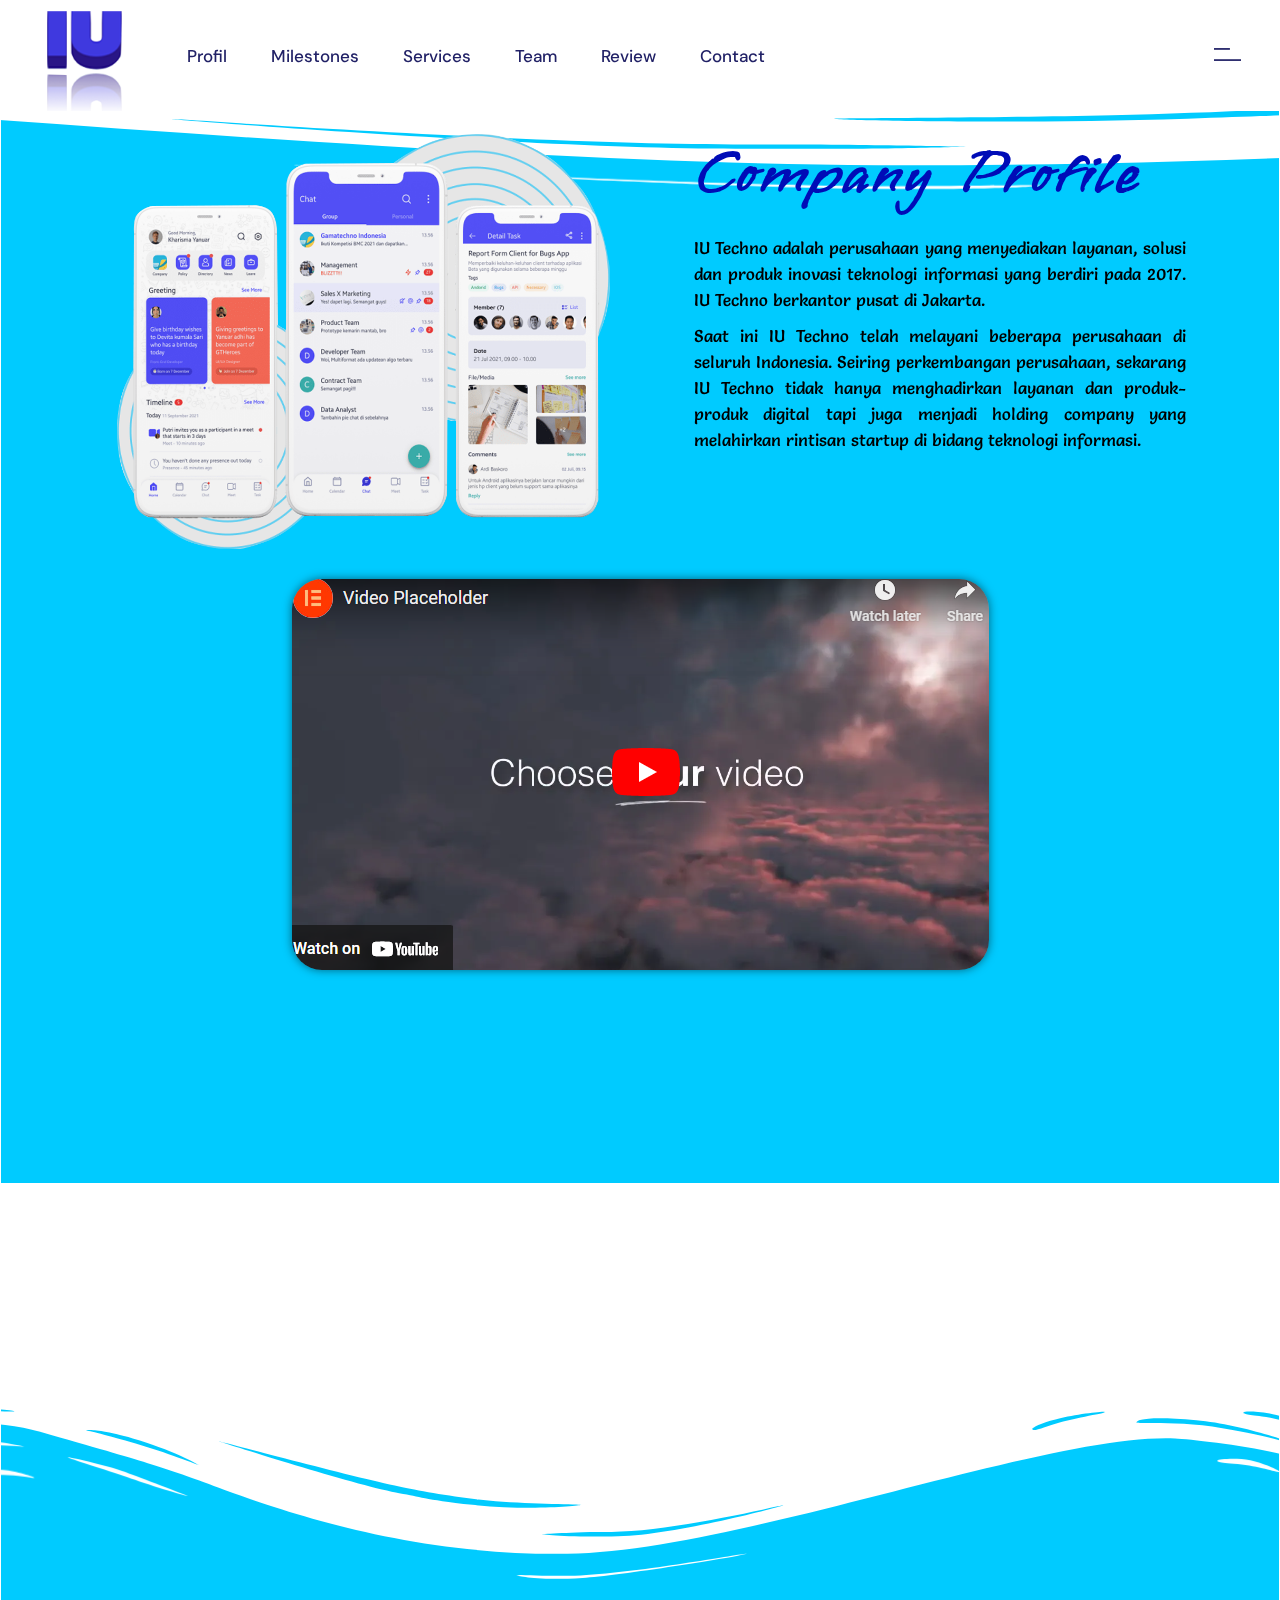
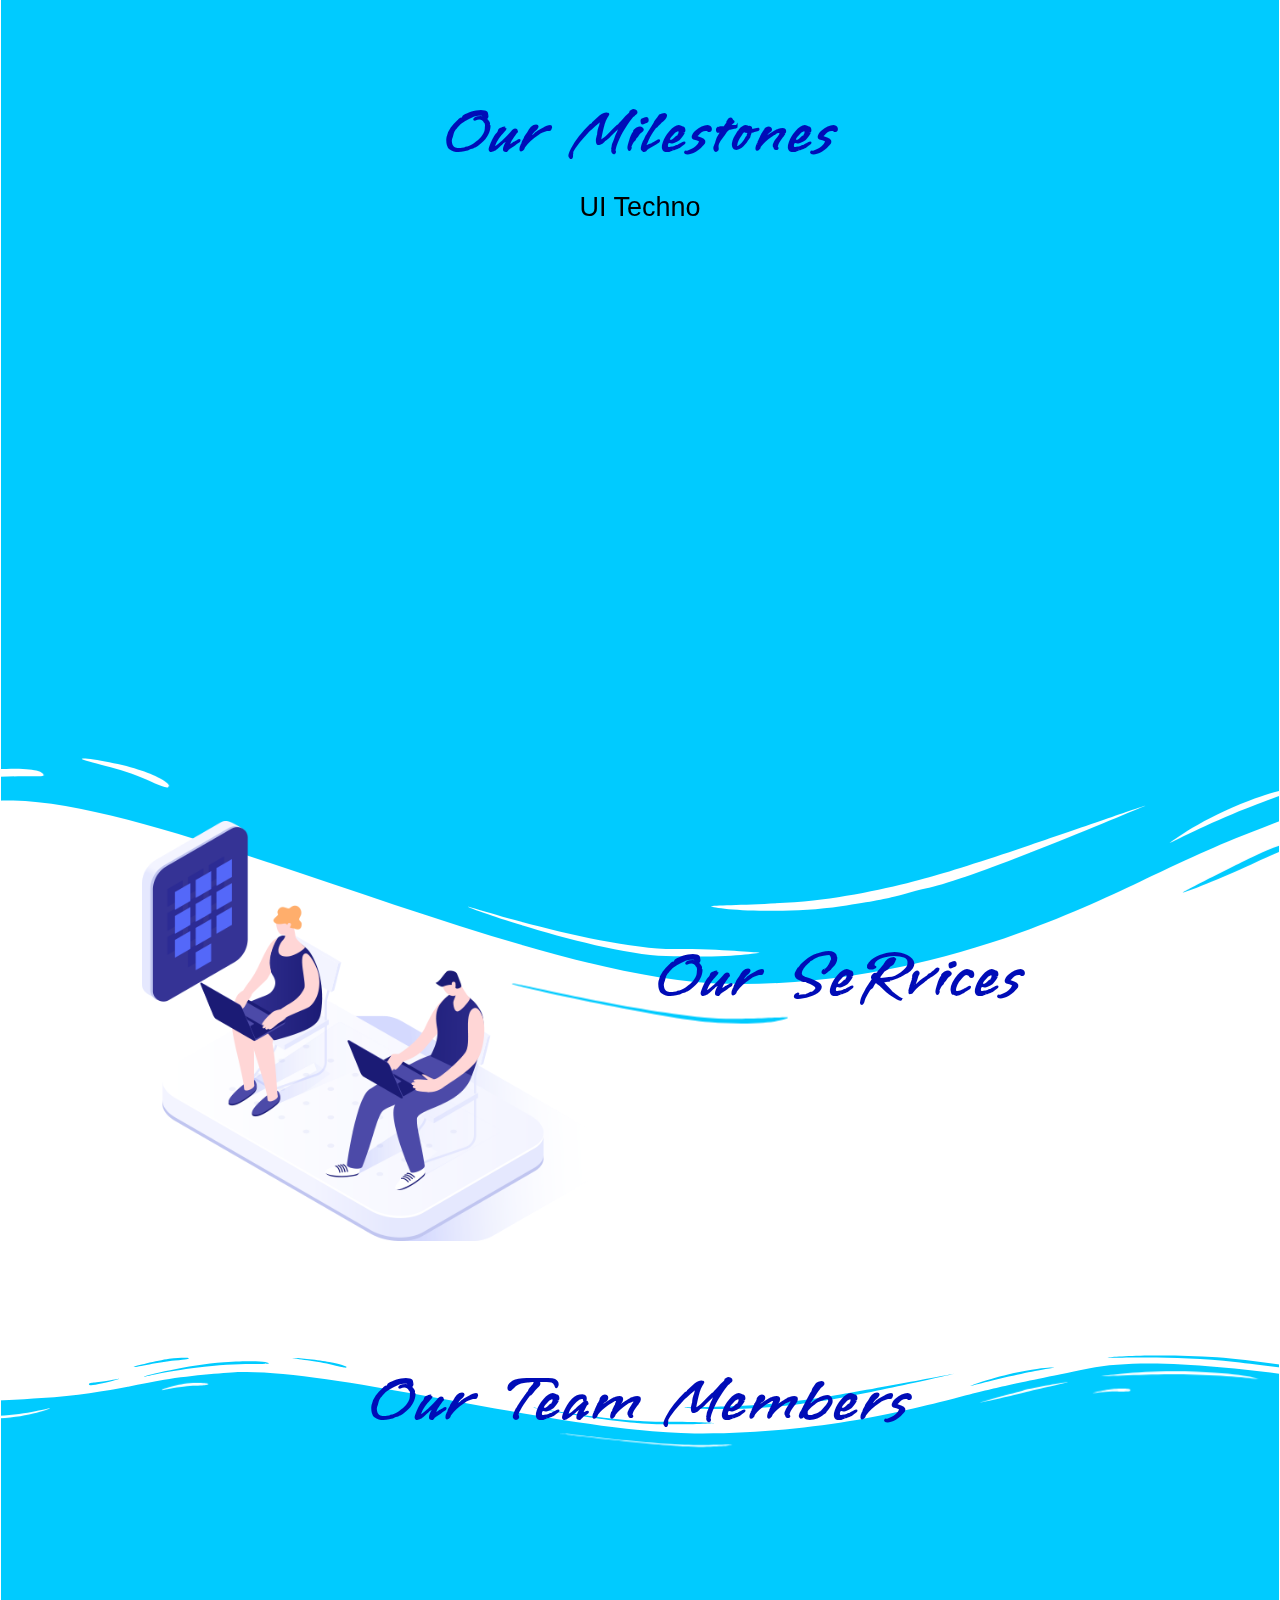
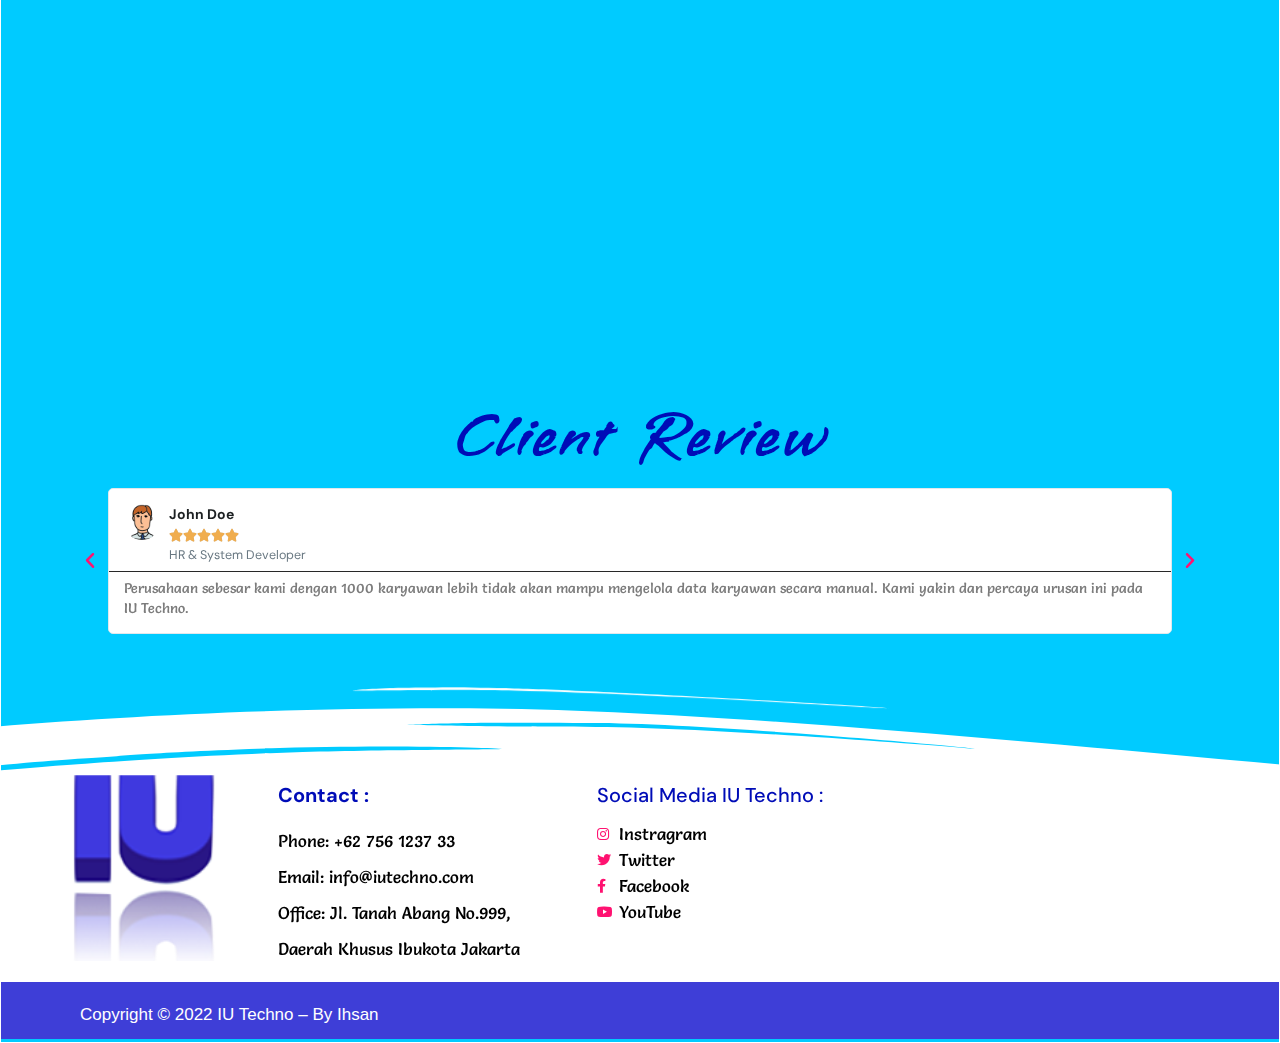
==== commit 50fc3282: "product baru 1" ====
--- a/index.html
+++ b/index.html
@@ -50,7 +50,7 @@
 <link rel="stylesheet" id="elementor-post-889-css" href="https://ihsansq.github.io/company_profile/wp-content/uploads/elementor/css/post-889.css?ver=1666409288" type="text/css" media="all">
 <link rel="stylesheet" id="elementor-pro-css" href="https://ihsansq.github.io/company_profile/wp-content/plugins/pro-elements/assets/css/frontend-lite.min.css?ver=3.7.3" type="text/css" media="all">
 <link rel="stylesheet" id="elementor-global-css" href="https://ihsansq.github.io/company_profile/wp-content/uploads/elementor/css/global.css?ver=1666409815" type="text/css" media="all">
-<link rel="stylesheet" id="elementor-post-29-css" href="https://ihsansq.github.io/company_profile/wp-content/uploads/elementor/css/post-29.css?ver=1667445035" type="text/css" media="all">
+<link rel="stylesheet" id="elementor-post-29-css" href="https://ihsansq.github.io/company_profile/wp-content/uploads/elementor/css/post-29.css?ver=1667484309" type="text/css" media="all">
 <link rel="stylesheet" id="google-fonts-1-css" href="https://fonts.googleapis.com/css?family=Roboto%3A100%2C100italic%2C200%2C200italic%2C300%2C300italic%2C400%2C400italic%2C500%2C500italic%2C600%2C600italic%2C700%2C700italic%2C800%2C800italic%2C900%2C900italic%7CRoboto+Slab%3A100%2C100italic%2C200%2C200italic%2C300%2C300italic%2C400%2C400italic%2C500%2C500italic%2C600%2C600italic%2C700%2C700italic%2C800%2C800italic%2C900%2C900italic%7CVujahday+Script%3A100%2C100italic%2C200%2C200italic%2C300%2C300italic%2C400%2C400italic%2C500%2C500italic%2C600%2C600italic%2C700%2C700italic%2C800%2C800italic%2C900%2C900italic%7CSalsa%3A100%2C100italic%2C200%2C200italic%2C300%2C300italic%2C400%2C400italic%2C500%2C500italic%2C600%2C600italic%2C700%2C700italic%2C800%2C800italic%2C900%2C900italic%7CDM+Sans%3A100%2C100italic%2C200%2C200italic%2C300%2C300italic%2C400%2C400italic%2C500%2C500italic%2C600%2C600italic%2C700%2C700italic%2C800%2C800italic%2C900%2C900italic&#038;display=auto&#038;ver=6.1" type="text/css" media="all">
 <link rel="stylesheet" id="elementor-icons-shared-0-css" href="https://ihsansq.github.io/company_profile/wp-content/plugins/elementor/assets/lib/font-awesome/css/fontawesome.min.css?ver=5.15.3" type="text/css" media="all">
 <link rel="stylesheet" id="elementor-icons-fa-regular-css" href="https://ihsansq.github.io/company_profile/wp-content/plugins/elementor/assets/lib/font-awesome/css/regular.min.css?ver=5.15.3" type="text/css" media="all">
@@ -193,7 +193,9 @@
 			<div class="elementor-widget-wrap elementor-element-populated">
 								<div class="elementor-element elementor-element-fb6288f elementor-widget elementor-widget-image" data-id="fb6288f" data-element_type="widget" data-widget_type="image.default">
 				<div class="elementor-widget-container">
-															<img decoding="async" width="697" height="391" src="https://ihsansq.github.io/company_profile/wp-content/uploads/2022/11/Screenshot_1.png" class="attachment-large size-large" alt="" loading="lazy">															</div>
+																<a href="https://www.youtube.com/watch?v=XHOmBV4js_E" target="_blank">
+							<img decoding="async" width="697" height="391" src="https://ihsansq.github.io/company_profile/wp-content/uploads/2022/11/Screenshot_1.png" class="attachment-large size-large" alt="" loading="lazy">								</a>
+															</div>
 				</div>
 					</div>
 		</div>
@@ -502,7 +504,7 @@
 				</div>
 				<div class="elementor-element elementor-element-100ff99 elementor-widget elementor-widget-qi_addons_for_elementor_progress_bar_horizontal" data-id="100ff99" data-element_type="widget" data-widget_type="qi_addons_for_elementor_progress_bar_horizontal.default">
 				<div class="elementor-widget-container">
-			<div class="qodef-shortcode qodef-m  qodef-qi-progress-bar-horizontal qodef-percentage--floating-above " data-active-line-color="#FF1271" data-active-line-width="4" data-inactive-line-color="#FFFFFF" data-inactive-line-width="4" data-number="75" data-percentage-type="floating-above" data-gradient-fill="no" data-rand-id="734689465" data-gradient-start="#D9E7FA" data-gradient-end="#FCC4AF" data-text-color="#1E1E1E">
+			<div class="qodef-shortcode qodef-m  qodef-qi-progress-bar-horizontal qodef-percentage--floating-above " data-active-line-color="#FF1271" data-active-line-width="4" data-inactive-line-color="#FFFFFF" data-inactive-line-width="4" data-number="75" data-percentage-type="floating-above" data-gradient-fill="no" data-rand-id="716152511" data-gradient-start="#D9E7FA" data-gradient-end="#FCC4AF" data-text-color="#1E1E1E">
 	<div class="qodef-m-inner">
 		<div class="qodef-m-content">
 							<h2 class="qodef-m-title">
@@ -518,7 +520,7 @@
 				</div>
 				<div class="elementor-element elementor-element-6e77f21 elementor-widget elementor-widget-qi_addons_for_elementor_progress_bar_horizontal" data-id="6e77f21" data-element_type="widget" data-widget_type="qi_addons_for_elementor_progress_bar_horizontal.default">
 				<div class="elementor-widget-container">
-			<div class="qodef-shortcode qodef-m  qodef-qi-progress-bar-horizontal qodef-percentage--floating-above " data-active-line-color="#FF1271" data-active-line-width="4" data-inactive-line-color="#FFFFFF" data-inactive-line-width="4" data-number="40" data-percentage-type="floating-above" data-gradient-fill="no" data-rand-id="826143974" data-gradient-start="#D9E7FA" data-gradient-end="#FCC4AF" data-text-color="#1E1E1E">
+			<div class="qodef-shortcode qodef-m  qodef-qi-progress-bar-horizontal qodef-percentage--floating-above " data-active-line-color="#FF1271" data-active-line-width="4" data-inactive-line-color="#FFFFFF" data-inactive-line-width="4" data-number="40" data-percentage-type="floating-above" data-gradient-fill="no" data-rand-id="724423384" data-gradient-start="#D9E7FA" data-gradient-end="#FCC4AF" data-text-color="#1E1E1E">
 	<div class="qodef-m-inner">
 		<div class="qodef-m-content">
 							<h2 class="qodef-m-title">
@@ -534,7 +536,7 @@
 				</div>
 				<div class="elementor-element elementor-element-86c995a elementor-widget elementor-widget-qi_addons_for_elementor_progress_bar_horizontal" data-id="86c995a" data-element_type="widget" data-widget_type="qi_addons_for_elementor_progress_bar_horizontal.default">
 				<div class="elementor-widget-container">
-			<div class="qodef-shortcode qodef-m  qodef-qi-progress-bar-horizontal qodef-percentage--floating-above " data-active-line-color="#FF1271" data-active-line-width="4" data-inactive-line-color="#FFFFFF" data-inactive-line-width="4" data-number="53" data-percentage-type="floating-above" data-gradient-fill="no" data-rand-id="1753230970" data-gradient-start="#D9E7FA" data-gradient-end="#FCC4AF" data-text-color="#1E1E1E">
+			<div class="qodef-shortcode qodef-m  qodef-qi-progress-bar-horizontal qodef-percentage--floating-above " data-active-line-color="#FF1271" data-active-line-width="4" data-inactive-line-color="#FFFFFF" data-inactive-line-width="4" data-number="53" data-percentage-type="floating-above" data-gradient-fill="no" data-rand-id="1434364327" data-gradient-start="#D9E7FA" data-gradient-end="#FCC4AF" data-text-color="#1E1E1E">
 	<div class="qodef-m-inner">
 		<div class="qodef-m-content">
 							<h2 class="qodef-m-title">
@@ -550,7 +552,7 @@
 				</div>
 				<div class="elementor-element elementor-element-7d25157 elementor-widget elementor-widget-qi_addons_for_elementor_progress_bar_horizontal" data-id="7d25157" data-element_type="widget" data-widget_type="qi_addons_for_elementor_progress_bar_horizontal.default">
 				<div class="elementor-widget-container">
-			<div class="qodef-shortcode qodef-m  qodef-qi-progress-bar-horizontal qodef-percentage--floating-above " data-active-line-color="#FF1271" data-active-line-width="4" data-inactive-line-color="#FFFFFF" data-inactive-line-width="4" data-number="67" data-percentage-type="floating-above" data-gradient-fill="no" data-rand-id="599606531" data-gradient-start="#D9E7FA" data-gradient-end="#FCC4AF" data-text-color="#1E1E1E">
+			<div class="qodef-shortcode qodef-m  qodef-qi-progress-bar-horizontal qodef-percentage--floating-above " data-active-line-color="#FF1271" data-active-line-width="4" data-inactive-line-color="#FFFFFF" data-inactive-line-width="4" data-number="67" data-percentage-type="floating-above" data-gradient-fill="no" data-rand-id="280546258" data-gradient-start="#D9E7FA" data-gradient-end="#FCC4AF" data-text-color="#1E1E1E">
 	<div class="qodef-m-inner">
 		<div class="qodef-m-content">
 							<h2 class="qodef-m-title">
@@ -963,28 +965,7 @@
 <!-- close #qodef-page-inner div from header.php -->
 		</div>
 <!-- close #qodef-page-outer div from header.php -->
-		<footer id="qodef-page-footer" class="qodef-widgets-skin--white">
-		<div id="qodef-page-footer-top-area">
-		<div id="qodef-page-footer-top-area-inner" class="qodef-content-grid">
-			<div class="qodef-grid qodef-layout--columns qodef-responsive--custom qodef-col-num--4 qodef-col-num--1024--2 qodef-col-num--768--2 qodef-col-num--680--1 qodef-col-num--480--1 qodef-gutter--normal qodef-alignment--left">
-				<div class="qodef-grid-inner">
-											<div class="qodef-grid-item">
-							<div id="block-5" class="widget widget_block" data-area="footer_top_area_column_1"><ul class="wp-block-page-list">
-<li class="wp-block-pages-list__item current-menu-item menu-item-home"><a class="wp-block-pages-list__item__link" href="https://ihsansq.github.io/company_profile/" aria-current="page">Home</a></li>
-<li class="wp-block-pages-list__item"><a class="wp-block-pages-list__item__link" href="https://ihsansq.github.io/company_profile/product/">product</a></li>
-</ul></div>						</div>
-											<div class="qodef-grid-item">
-													</div>
-											<div class="qodef-grid-item">
-													</div>
-											<div class="qodef-grid-item">
-													</div>
-									</div>
 			</div>
-		</div>
-	</div>
-</footer>
-	</div>
 <!-- close #qodef-page-wrapper div from header.php -->
 	<a id="qodef-back-to-top" href="#">
 	<span class="qodef-back-to-top-icon">
@@ -1053,7 +1034,7 @@
 <script type="text/javascript" src="https://ihsansq.github.io/company_profile/wp-content/plugins/qi-addons-for-elementor/inc/plugins/elementor/assets/js/elementor.js?ver=6.1" id="qi-addons-for-elementor-elementor-js"></script>
 <script type="text/javascript" src="https://ihsansq.github.io/company_profile/wp-content/plugins/qode-essential-addons/inc/plugins/elementor/assets/js/elementor.js?ver=6.1" id="qode-essential-addons-elementor-js"></script>
 <script type="text/javascript" src="https://ihsansq.github.io/company_profile/wp-content/plugins/pro-elements/assets/js/webpack-pro.runtime.min.js?ver=3.7.3" id="elementor-pro-webpack-runtime-js"></script>
-<script type="text/javascript" id="elementor-pro-frontend-js-before">var ElementorProFrontendConfig = {"ajaxurl":"https:\/\/ihsansq.github.io\/company_profile\/wp-admin\/admin-ajax.php","nonce":"1161d4b667","urls":{"assets":"https:\/\/ihsansq.github.io\/company_profile\/wp-content\/plugins\/pro-elements\/assets\/","rest":"https:\/\/ihsansq.github.io\/company_profile\/wp-json\/"},"shareButtonsNetworks":{"facebook":{"title":"Facebook","has_counter":true},"twitter":{"title":"Twitter"},"linkedin":{"title":"LinkedIn","has_counter":true},"pinterest":{"title":"Pinterest","has_counter":true},"reddit":{"title":"Reddit","has_counter":true},"vk":{"title":"VK","has_counter":true},"odnoklassniki":{"title":"OK","has_counter":true},"tumblr":{"title":"Tumblr"},"digg":{"title":"Digg"},"skype":{"title":"Skype"},"stumbleupon":{"title":"StumbleUpon","has_counter":true},"mix":{"title":"Mix"},"telegram":{"title":"Telegram"},"pocket":{"title":"Pocket","has_counter":true},"xing":{"title":"XING","has_counter":true},"whatsapp":{"title":"WhatsApp"},"email":{"title":"Email"},"print":{"title":"Print"}},"facebook_sdk":{"lang":"en_US","app_id":""},"lottie":{"defaultAnimationUrl":"https:\/\/ihsansq.github.io\/company_profile\/wp-content\/plugins\/pro-elements\/modules\/lottie\/assets\/animations\/default.json"}};</script>
+<script type="text/javascript" id="elementor-pro-frontend-js-before">var ElementorProFrontendConfig = {"ajaxurl":"https:\/\/ihsansq.github.io\/company_profile\/wp-admin\/admin-ajax.php","nonce":"7b6e364f64","urls":{"assets":"https:\/\/ihsansq.github.io\/company_profile\/wp-content\/plugins\/pro-elements\/assets\/","rest":"https:\/\/ihsansq.github.io\/company_profile\/wp-json\/"},"shareButtonsNetworks":{"facebook":{"title":"Facebook","has_counter":true},"twitter":{"title":"Twitter"},"linkedin":{"title":"LinkedIn","has_counter":true},"pinterest":{"title":"Pinterest","has_counter":true},"reddit":{"title":"Reddit","has_counter":true},"vk":{"title":"VK","has_counter":true},"odnoklassniki":{"title":"OK","has_counter":true},"tumblr":{"title":"Tumblr"},"digg":{"title":"Digg"},"skype":{"title":"Skype"},"stumbleupon":{"title":"StumbleUpon","has_counter":true},"mix":{"title":"Mix"},"telegram":{"title":"Telegram"},"pocket":{"title":"Pocket","has_counter":true},"xing":{"title":"XING","has_counter":true},"whatsapp":{"title":"WhatsApp"},"email":{"title":"Email"},"print":{"title":"Print"}},"facebook_sdk":{"lang":"en_US","app_id":""},"lottie":{"defaultAnimationUrl":"https:\/\/ihsansq.github.io\/company_profile\/wp-content\/plugins\/pro-elements\/modules\/lottie\/assets\/animations\/default.json"}};</script>
 <script type="text/javascript" src="https://ihsansq.github.io/company_profile/wp-content/plugins/pro-elements/assets/js/frontend.min.js?ver=3.7.3" id="elementor-pro-frontend-js"></script>
 <script type="text/javascript" src="https://ihsansq.github.io/company_profile/wp-content/plugins/pro-elements/assets/js/elements-handlers.min.js?ver=3.7.3" id="pro-elements-handlers-js"></script>
 			<script>/(trident|msie)/i.test(navigator.userAgent)&&document.getElementById&&window.addEventListener&&window.addEventListener("hashchange",function(){var t,e=location.hash.substring(1);/^[A-z0-9_-]+$/.test(e)&&(t=document.getElementById(e))&&(/^(?:a|select|input|button|textarea)$/i.test(t.tagName)||(t.tabIndex=-1),t.focus())},!1);</script>
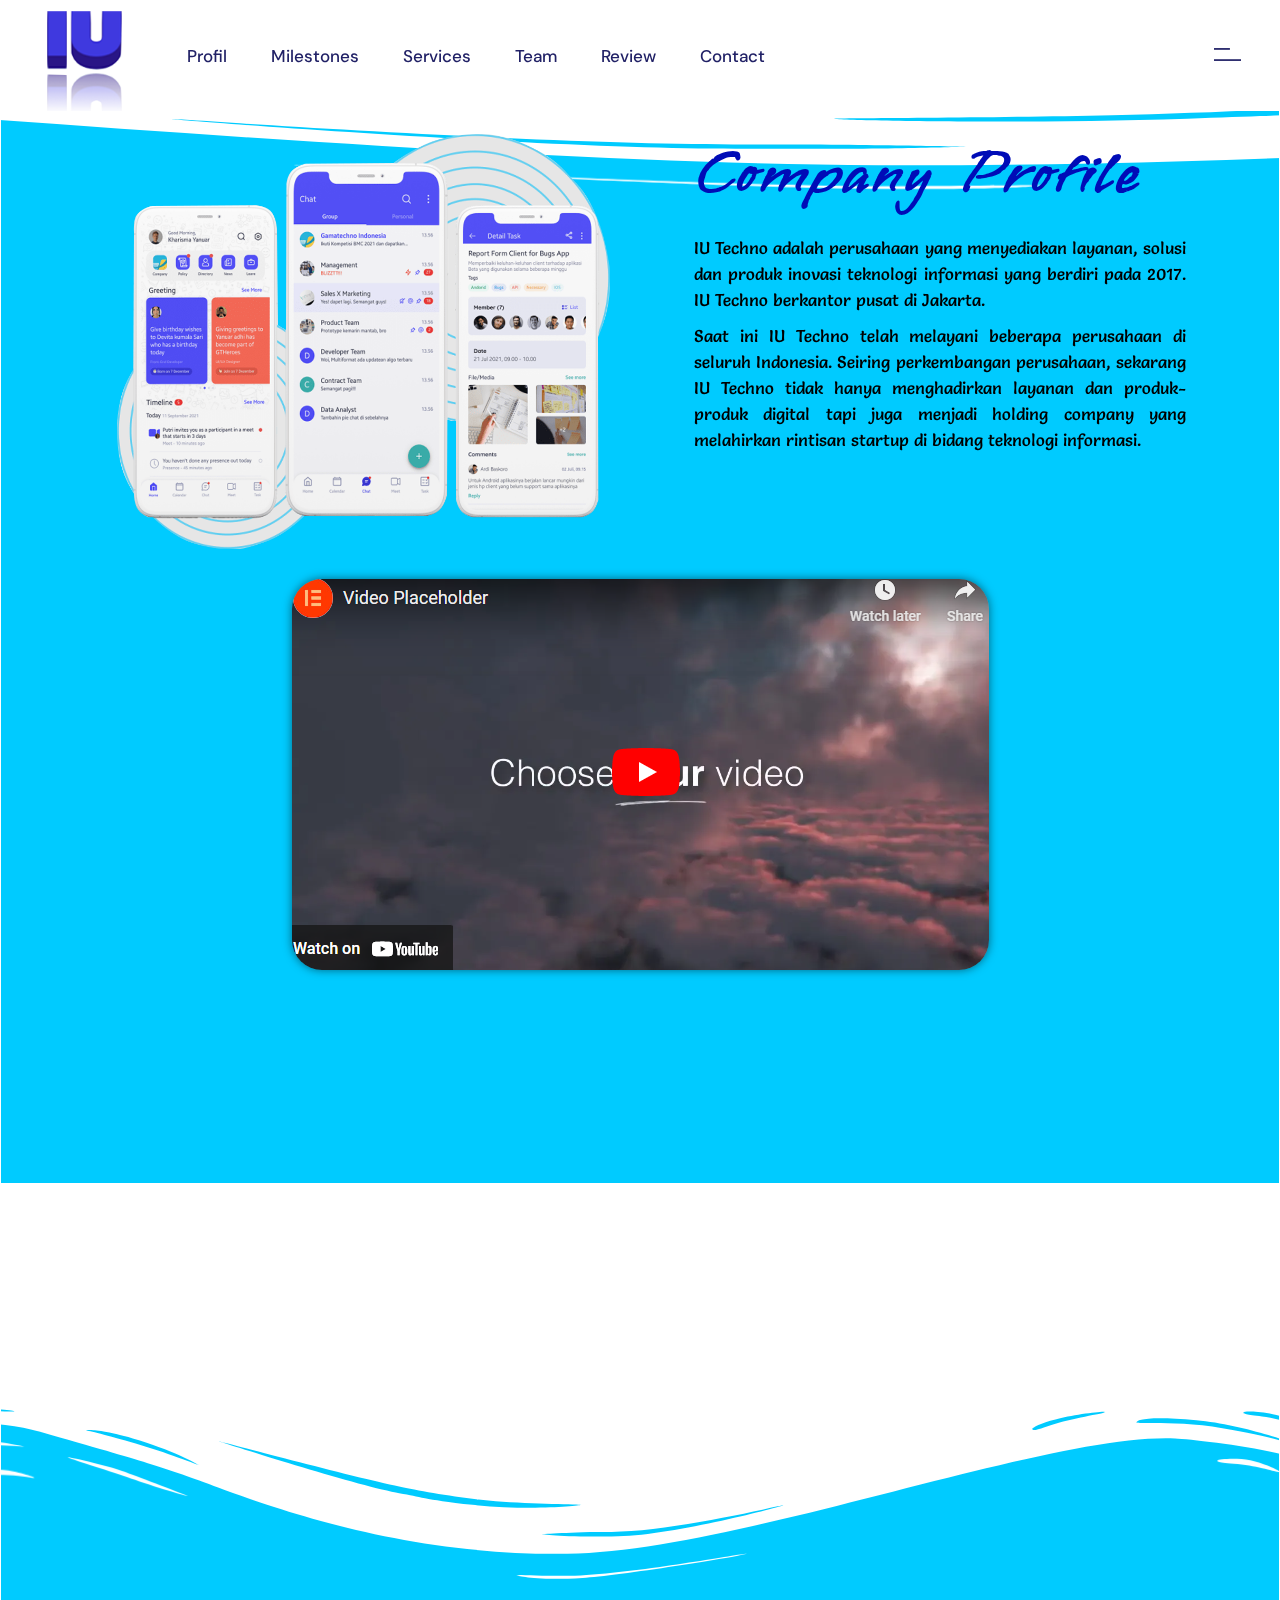
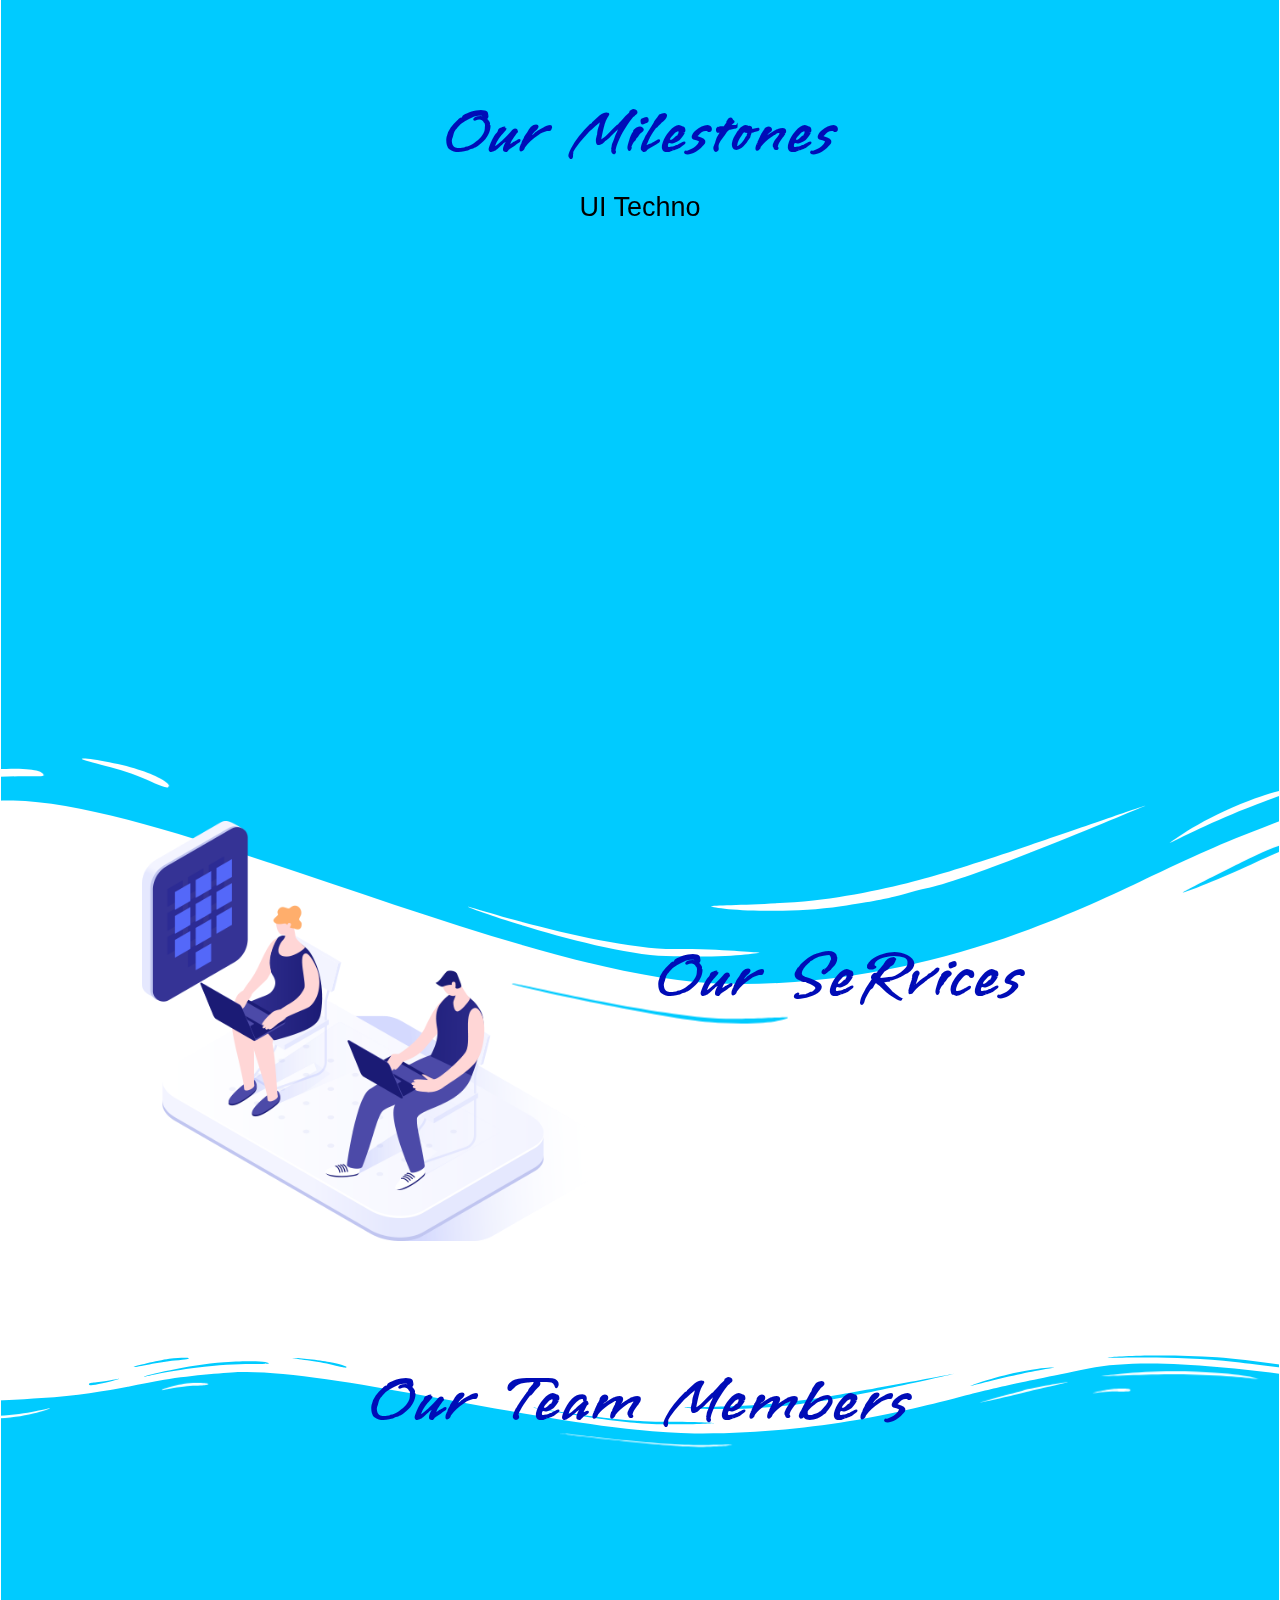
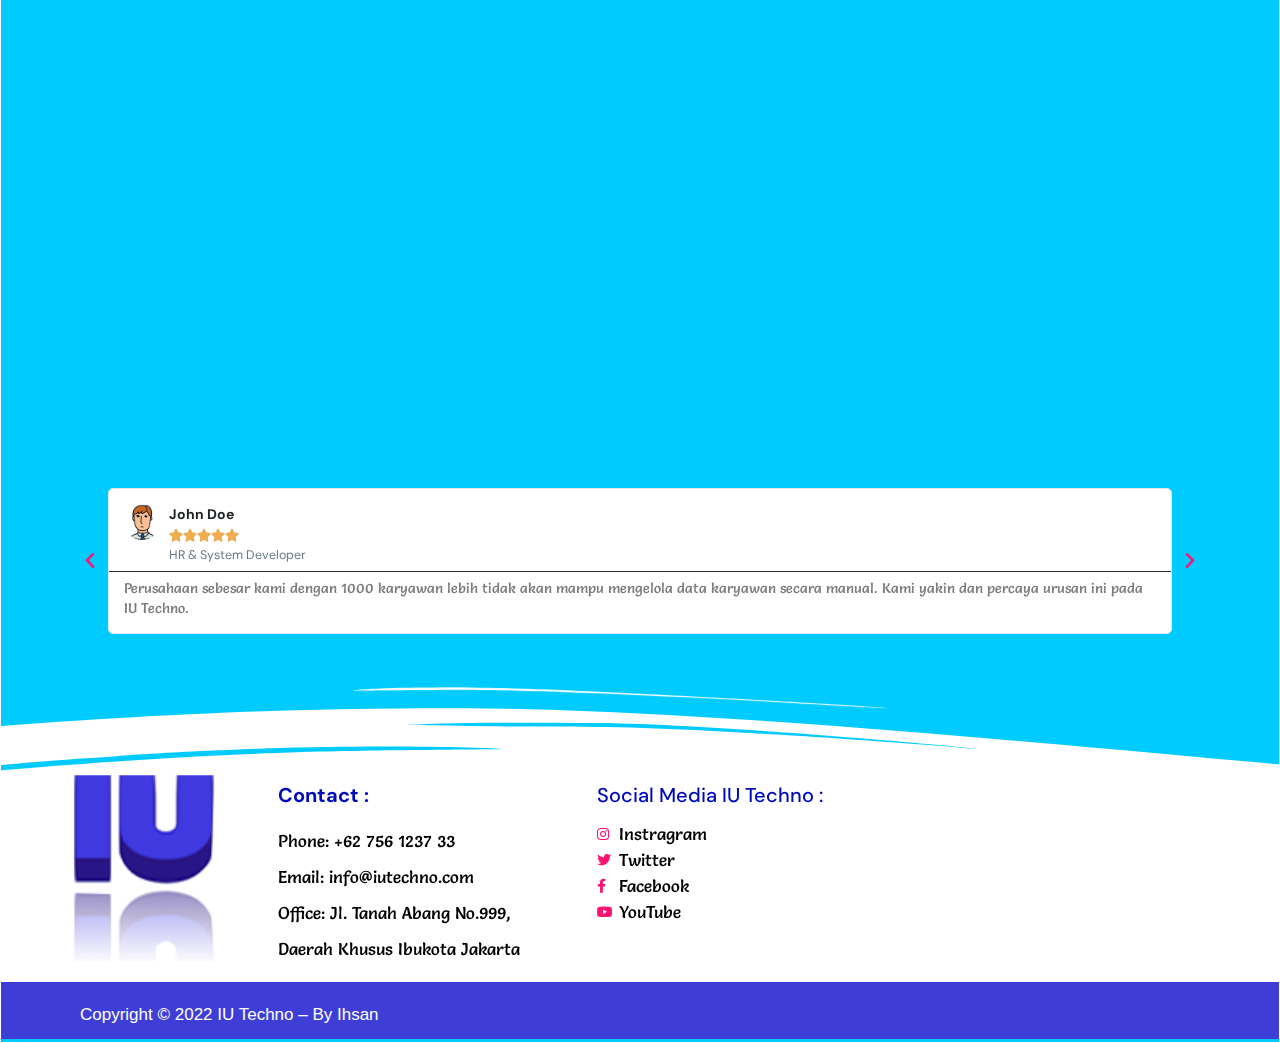
==== commit 75163e2b: "product" ====
--- a/index.html
+++ b/index.html
@@ -50,7 +50,7 @@
 <link rel="stylesheet" id="elementor-post-889-css" href="https://ihsansq.github.io/company_profile/wp-content/uploads/elementor/css/post-889.css?ver=1666409288" type="text/css" media="all">
 <link rel="stylesheet" id="elementor-pro-css" href="https://ihsansq.github.io/company_profile/wp-content/plugins/pro-elements/assets/css/frontend-lite.min.css?ver=3.7.3" type="text/css" media="all">
 <link rel="stylesheet" id="elementor-global-css" href="https://ihsansq.github.io/company_profile/wp-content/uploads/elementor/css/global.css?ver=1666409815" type="text/css" media="all">
-<link rel="stylesheet" id="elementor-post-29-css" href="https://ihsansq.github.io/company_profile/wp-content/uploads/elementor/css/post-29.css?ver=1667484309" type="text/css" media="all">
+<link rel="stylesheet" id="elementor-post-29-css" href="https://ihsansq.github.io/company_profile/wp-content/uploads/elementor/css/post-29.css?ver=1667488611" type="text/css" media="all">
 <link rel="stylesheet" id="google-fonts-1-css" href="https://fonts.googleapis.com/css?family=Roboto%3A100%2C100italic%2C200%2C200italic%2C300%2C300italic%2C400%2C400italic%2C500%2C500italic%2C600%2C600italic%2C700%2C700italic%2C800%2C800italic%2C900%2C900italic%7CRoboto+Slab%3A100%2C100italic%2C200%2C200italic%2C300%2C300italic%2C400%2C400italic%2C500%2C500italic%2C600%2C600italic%2C700%2C700italic%2C800%2C800italic%2C900%2C900italic%7CVujahday+Script%3A100%2C100italic%2C200%2C200italic%2C300%2C300italic%2C400%2C400italic%2C500%2C500italic%2C600%2C600italic%2C700%2C700italic%2C800%2C800italic%2C900%2C900italic%7CSalsa%3A100%2C100italic%2C200%2C200italic%2C300%2C300italic%2C400%2C400italic%2C500%2C500italic%2C600%2C600italic%2C700%2C700italic%2C800%2C800italic%2C900%2C900italic%7CDM+Sans%3A100%2C100italic%2C200%2C200italic%2C300%2C300italic%2C400%2C400italic%2C500%2C500italic%2C600%2C600italic%2C700%2C700italic%2C800%2C800italic%2C900%2C900italic&#038;display=auto&#038;ver=6.1" type="text/css" media="all">
 <link rel="stylesheet" id="elementor-icons-shared-0-css" href="https://ihsansq.github.io/company_profile/wp-content/plugins/elementor/assets/lib/font-awesome/css/fontawesome.min.css?ver=5.15.3" type="text/css" media="all">
 <link rel="stylesheet" id="elementor-icons-fa-regular-css" href="https://ihsansq.github.io/company_profile/wp-content/plugins/elementor/assets/lib/font-awesome/css/regular.min.css?ver=5.15.3" type="text/css" media="all">
@@ -504,7 +504,7 @@
 				</div>
 				<div class="elementor-element elementor-element-100ff99 elementor-widget elementor-widget-qi_addons_for_elementor_progress_bar_horizontal" data-id="100ff99" data-element_type="widget" data-widget_type="qi_addons_for_elementor_progress_bar_horizontal.default">
 				<div class="elementor-widget-container">
-			<div class="qodef-shortcode qodef-m  qodef-qi-progress-bar-horizontal qodef-percentage--floating-above " data-active-line-color="#FF1271" data-active-line-width="4" data-inactive-line-color="#FFFFFF" data-inactive-line-width="4" data-number="75" data-percentage-type="floating-above" data-gradient-fill="no" data-rand-id="716152511" data-gradient-start="#D9E7FA" data-gradient-end="#FCC4AF" data-text-color="#1E1E1E">
+			<div class="qodef-shortcode qodef-m  qodef-qi-progress-bar-horizontal qodef-percentage--floating-above " data-active-line-color="#FF1271" data-active-line-width="4" data-inactive-line-color="#FFFFFF" data-inactive-line-width="4" data-number="75" data-percentage-type="floating-above" data-gradient-fill="no" data-rand-id="1550936816" data-gradient-start="#D9E7FA" data-gradient-end="#FCC4AF" data-text-color="#1E1E1E">
 	<div class="qodef-m-inner">
 		<div class="qodef-m-content">
 							<h2 class="qodef-m-title">
@@ -520,7 +520,7 @@
 				</div>
 				<div class="elementor-element elementor-element-6e77f21 elementor-widget elementor-widget-qi_addons_for_elementor_progress_bar_horizontal" data-id="6e77f21" data-element_type="widget" data-widget_type="qi_addons_for_elementor_progress_bar_horizontal.default">
 				<div class="elementor-widget-container">
-			<div class="qodef-shortcode qodef-m  qodef-qi-progress-bar-horizontal qodef-percentage--floating-above " data-active-line-color="#FF1271" data-active-line-width="4" data-inactive-line-color="#FFFFFF" data-inactive-line-width="4" data-number="40" data-percentage-type="floating-above" data-gradient-fill="no" data-rand-id="724423384" data-gradient-start="#D9E7FA" data-gradient-end="#FCC4AF" data-text-color="#1E1E1E">
+			<div class="qodef-shortcode qodef-m  qodef-qi-progress-bar-horizontal qodef-percentage--floating-above " data-active-line-color="#FF1271" data-active-line-width="4" data-inactive-line-color="#FFFFFF" data-inactive-line-width="4" data-number="40" data-percentage-type="floating-above" data-gradient-fill="no" data-rand-id="268728174" data-gradient-start="#D9E7FA" data-gradient-end="#FCC4AF" data-text-color="#1E1E1E">
 	<div class="qodef-m-inner">
 		<div class="qodef-m-content">
 							<h2 class="qodef-m-title">
@@ -536,7 +536,7 @@
 				</div>
 				<div class="elementor-element elementor-element-86c995a elementor-widget elementor-widget-qi_addons_for_elementor_progress_bar_horizontal" data-id="86c995a" data-element_type="widget" data-widget_type="qi_addons_for_elementor_progress_bar_horizontal.default">
 				<div class="elementor-widget-container">
-			<div class="qodef-shortcode qodef-m  qodef-qi-progress-bar-horizontal qodef-percentage--floating-above " data-active-line-color="#FF1271" data-active-line-width="4" data-inactive-line-color="#FFFFFF" data-inactive-line-width="4" data-number="53" data-percentage-type="floating-above" data-gradient-fill="no" data-rand-id="1434364327" data-gradient-start="#D9E7FA" data-gradient-end="#FCC4AF" data-text-color="#1E1E1E">
+			<div class="qodef-shortcode qodef-m  qodef-qi-progress-bar-horizontal qodef-percentage--floating-above " data-active-line-color="#FF1271" data-active-line-width="4" data-inactive-line-color="#FFFFFF" data-inactive-line-width="4" data-number="53" data-percentage-type="floating-above" data-gradient-fill="no" data-rand-id="1076011769" data-gradient-start="#D9E7FA" data-gradient-end="#FCC4AF" data-text-color="#1E1E1E">
 	<div class="qodef-m-inner">
 		<div class="qodef-m-content">
 							<h2 class="qodef-m-title">
@@ -552,7 +552,7 @@
 				</div>
 				<div class="elementor-element elementor-element-7d25157 elementor-widget elementor-widget-qi_addons_for_elementor_progress_bar_horizontal" data-id="7d25157" data-element_type="widget" data-widget_type="qi_addons_for_elementor_progress_bar_horizontal.default">
 				<div class="elementor-widget-container">
-			<div class="qodef-shortcode qodef-m  qodef-qi-progress-bar-horizontal qodef-percentage--floating-above " data-active-line-color="#FF1271" data-active-line-width="4" data-inactive-line-color="#FFFFFF" data-inactive-line-width="4" data-number="67" data-percentage-type="floating-above" data-gradient-fill="no" data-rand-id="280546258" data-gradient-start="#D9E7FA" data-gradient-end="#FCC4AF" data-text-color="#1E1E1E">
+			<div class="qodef-shortcode qodef-m  qodef-qi-progress-bar-horizontal qodef-percentage--floating-above " data-active-line-color="#FF1271" data-active-line-width="4" data-inactive-line-color="#FFFFFF" data-inactive-line-width="4" data-number="67" data-percentage-type="floating-above" data-gradient-fill="no" data-rand-id="754689779" data-gradient-start="#D9E7FA" data-gradient-end="#FCC4AF" data-text-color="#1E1E1E">
 	<div class="qodef-m-inner">
 		<div class="qodef-m-content">
 							<h2 class="qodef-m-title">
@@ -759,11 +759,11 @@
 		</div>
 				</div>
 				</div>
-				<div class="elementor-element elementor-element-163d919 elementor-widget elementor-widget-heading" data-id="163d919" data-element_type="widget" data-widget_type="heading.default">
+				<div class="elementor-element elementor-element-163d919 elementor-invisible elementor-widget elementor-widget-heading" data-id="163d919" data-element_type="widget" data-settings="{&quot;_animation&quot;:&quot;fadeInRight&quot;}" data-widget_type="heading.default">
 				<div class="elementor-widget-container">
 			<h2 class="elementor-heading-title elementor-size-default">Client Review</h2>		</div>
 				</div>
-				<div class="elementor-element elementor-element-1872a62 elementor-arrows-yes elementor-pagination-type-bullets elementor-review--has-separator elementor--star-style-star_fontawesome elementor-widget elementor-widget-reviews" data-id="1872a62" data-element_type="widget" data-settings="{&quot;slides_per_view&quot;:&quot;1&quot;,&quot;slides_to_scroll&quot;:&quot;1&quot;,&quot;show_arrows&quot;:&quot;yes&quot;,&quot;pagination&quot;:&quot;bullets&quot;,&quot;speed&quot;:500,&quot;autoplay&quot;:&quot;yes&quot;,&quot;autoplay_speed&quot;:5000,&quot;loop&quot;:&quot;yes&quot;,&quot;pause_on_hover&quot;:&quot;yes&quot;,&quot;pause_on_interaction&quot;:&quot;yes&quot;,&quot;space_between&quot;:{&quot;unit&quot;:&quot;px&quot;,&quot;size&quot;:10,&quot;sizes&quot;:[]},&quot;space_between_tablet&quot;:{&quot;unit&quot;:&quot;px&quot;,&quot;size&quot;:10,&quot;sizes&quot;:[]},&quot;space_between_mobile&quot;:{&quot;unit&quot;:&quot;px&quot;,&quot;size&quot;:10,&quot;sizes&quot;:[]}}" data-widget_type="reviews.default">
+				<div class="elementor-element elementor-element-1872a62 elementor-arrows-yes elementor-pagination-type-bullets elementor-review--has-separator elementor--star-style-star_fontawesome elementor-widget elementor-widget-reviews" data-id="1872a62" data-element_type="widget" data-settings="{&quot;slides_per_view&quot;:&quot;2&quot;,&quot;slides_to_scroll&quot;:&quot;2&quot;,&quot;show_arrows&quot;:&quot;yes&quot;,&quot;pagination&quot;:&quot;bullets&quot;,&quot;speed&quot;:500,&quot;autoplay&quot;:&quot;yes&quot;,&quot;autoplay_speed&quot;:5000,&quot;loop&quot;:&quot;yes&quot;,&quot;pause_on_hover&quot;:&quot;yes&quot;,&quot;pause_on_interaction&quot;:&quot;yes&quot;,&quot;space_between&quot;:{&quot;unit&quot;:&quot;px&quot;,&quot;size&quot;:10,&quot;sizes&quot;:[]},&quot;space_between_tablet&quot;:{&quot;unit&quot;:&quot;px&quot;,&quot;size&quot;:10,&quot;sizes&quot;:[]},&quot;space_between_mobile&quot;:{&quot;unit&quot;:&quot;px&quot;,&quot;size&quot;:10,&quot;sizes&quot;:[]}}" data-widget_type="reviews.default">
 				<div class="elementor-widget-container">
 			<style>/*! elementor - v3.7.8 - 02-10-2022 */
 @charset "UTF-8";.elementor-star-rating{color:#ccd6df;font-family:eicons;display:inline-block}.elementor-star-rating i{display:inline-block;position:relative;font-style:normal;cursor:default}.elementor-star-rating i:before{content:"\e934";display:block;font-size:inherit;font-family:inherit;position:absolute;overflow:hidden;color:#f0ad4e;top:0;left:0}.elementor-star-rating .elementor-star-empty:before{content:none}.elementor-star-rating .elementor-star-1:before{width:10%}.elementor-star-rating .elementor-star-2:before{width:20%}.elementor-star-rating .elementor-star-3:before{width:30%}.elementor-star-rating .elementor-star-4:before{width:40%}.elementor-star-rating .elementor-star-5:before{width:50%}.elementor-star-rating .elementor-star-6:before{width:60%}.elementor-star-rating .elementor-star-7:before{width:70%}.elementor-star-rating .elementor-star-8:before{width:80%}.elementor-star-rating .elementor-star-9:before{width:90%}.elementor-star-rating__wrapper{display:-webkit-box;display:-ms-flexbox;display:flex;-webkit-box-align:center;-ms-flex-align:center;align-items:center}.elementor-star-rating__title{margin-right:10px}.elementor-star-rating--align-right .elementor-star-rating__wrapper{text-align:right;-webkit-box-pack:end;-ms-flex-pack:end;justify-content:flex-end}.elementor-star-rating--align-left .elementor-star-rating__wrapper{text-align:left;-webkit-box-pack:start;-ms-flex-pack:start;justify-content:flex-start}.elementor-star-rating--align-center .elementor-star-rating__wrapper{text-align:center;-webkit-box-pack:center;-ms-flex-pack:center;justify-content:center}.elementor-star-rating--align-justify .elementor-star-rating__title{margin-right:auto}@media (max-width:1024px){.elementor-star-rating-tablet--align-right .elementor-star-rating__wrapper{text-align:right;-webkit-box-pack:end;-ms-flex-pack:end;justify-content:flex-end}.elementor-star-rating-tablet--align-left .elementor-star-rating__wrapper{text-align:left;-webkit-box-pack:start;-ms-flex-pack:start;justify-content:flex-start}.elementor-star-rating-tablet--align-center .elementor-star-rating__wrapper{text-align:center;-webkit-box-pack:center;-ms-flex-pack:center;justify-content:center}.elementor-star-rating-tablet--align-justify .elementor-star-rating__title{margin-right:auto}}@media (max-width:767px){.elementor-star-rating-mobile--align-right .elementor-star-rating__wrapper{text-align:right;-webkit-box-pack:end;-ms-flex-pack:end;justify-content:flex-end}.elementor-star-rating-mobile--align-left .elementor-star-rating__wrapper{text-align:left;-webkit-box-pack:start;-ms-flex-pack:start;justify-content:flex-start}.elementor-star-rating-mobile--align-center .elementor-star-rating__wrapper{text-align:center;-webkit-box-pack:center;-ms-flex-pack:center;justify-content:center}.elementor-star-rating-mobile--align-justify .elementor-star-rating__title{margin-right:auto}}.last-star{letter-spacing:0}.elementor--star-style-star_unicode .elementor-star-rating{font-family:Arial,Helvetica,sans-serif}.elementor--star-style-star_unicode .elementor-star-rating i:not(.elementor-star-empty):before{content:"★"}</style>
